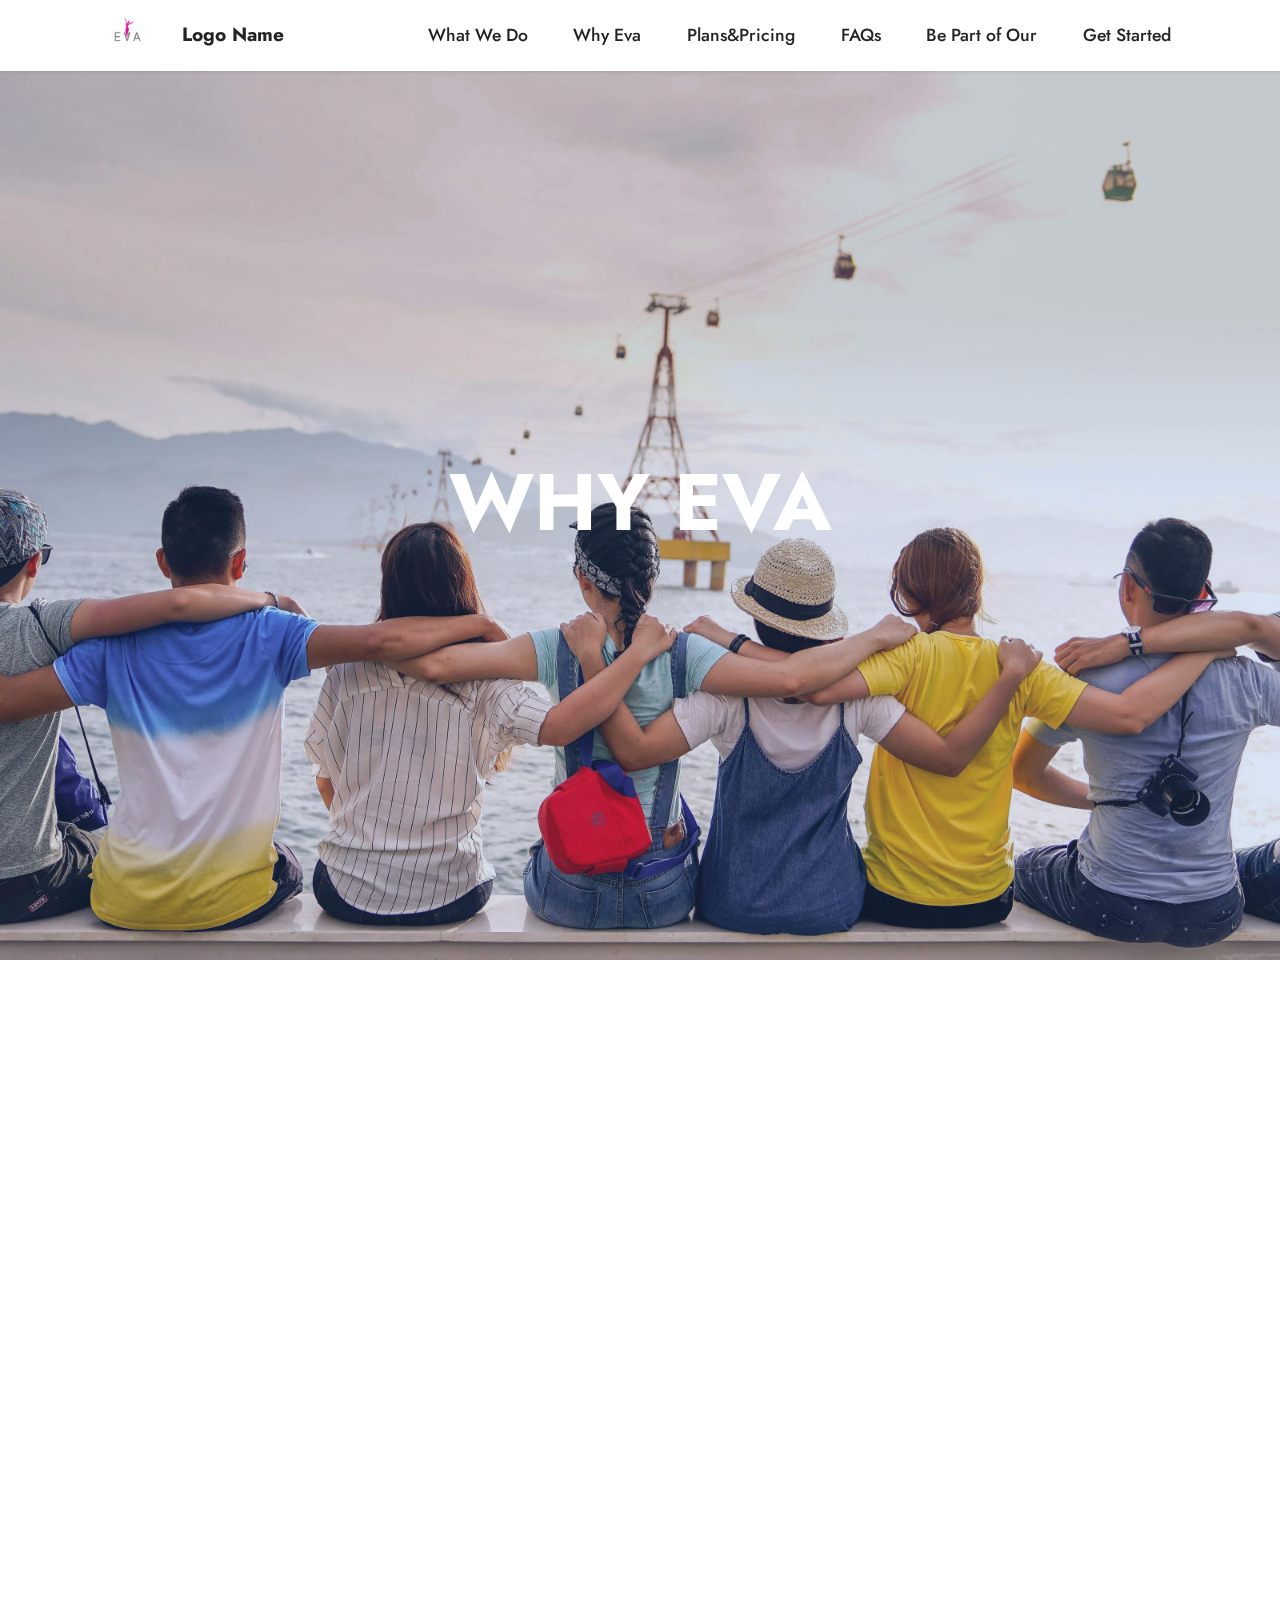
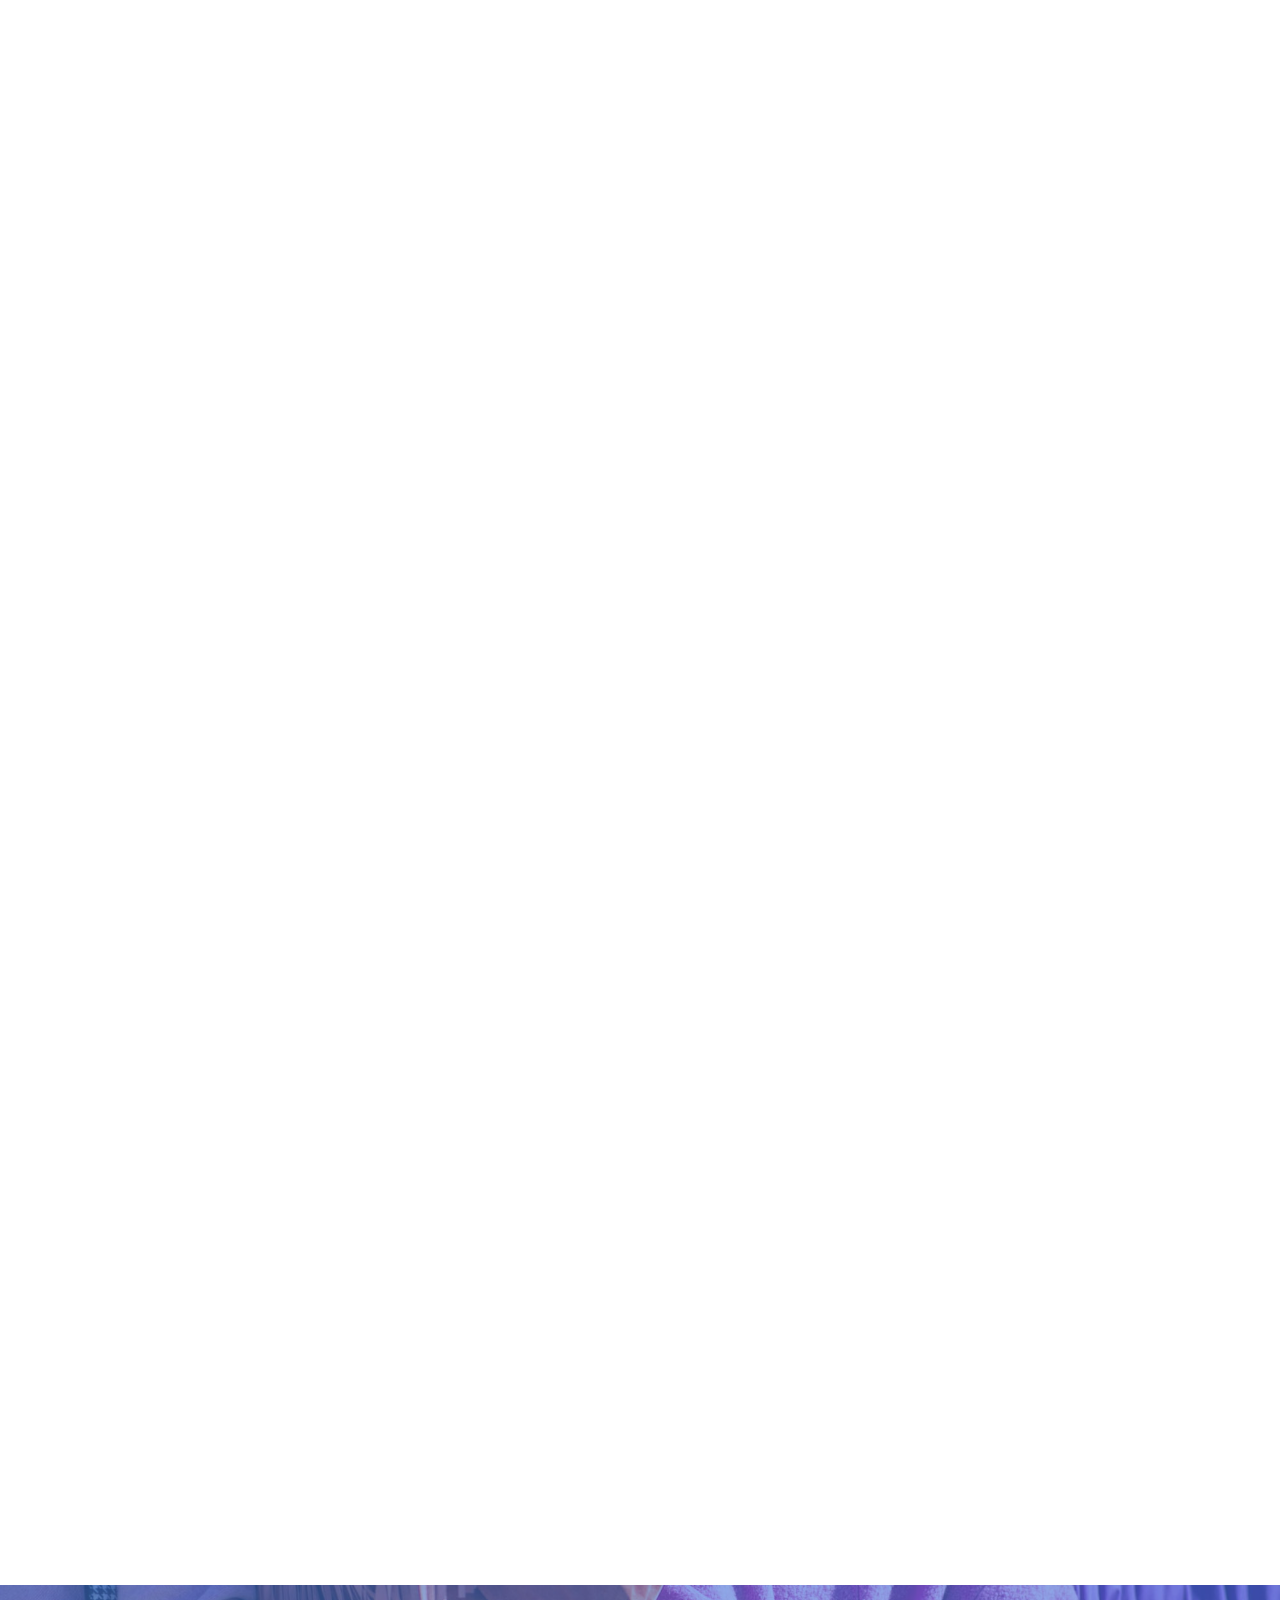
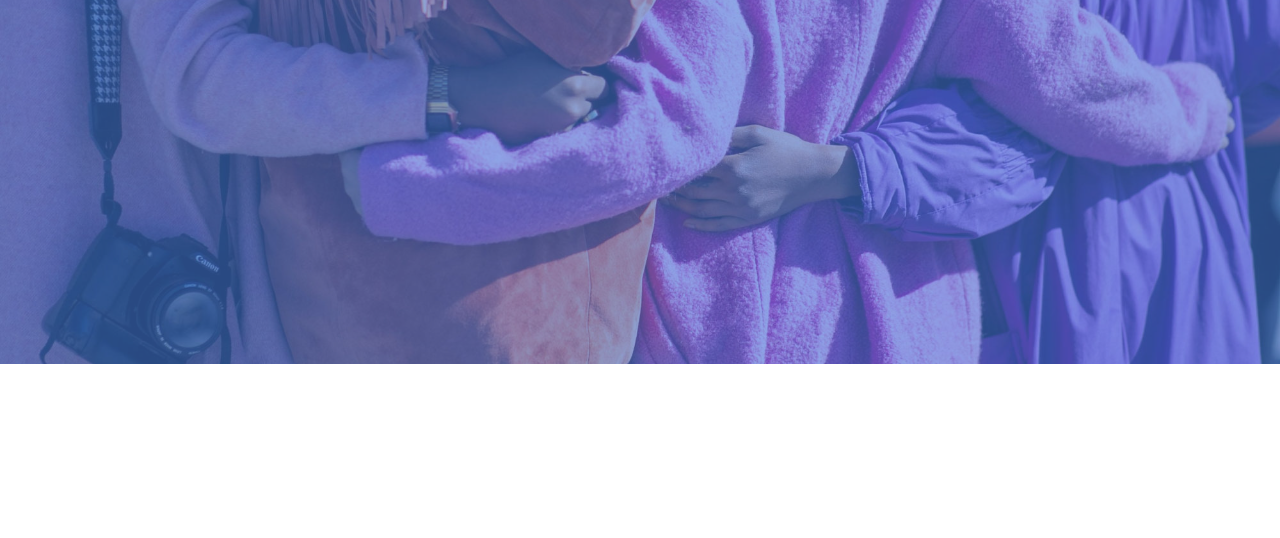
==== page1.html @ bc3f20e6 "create github pages" ====
<!DOCTYPE html>
<html  >
<head>
  <!-- Site made with Mobirise Website Builder v5.0.29, https://mobirise.com -->
  <meta charset="UTF-8">
  <meta http-equiv="X-UA-Compatible" content="IE=edge">
  <meta name="generator" content="Mobirise v5.0.29, mobirise.com">
  <meta name="viewport" content="width=device-width, initial-scale=1, minimum-scale=1">
  <link rel="shortcut icon" href="assets/images/eva-04-128x74.png" type="image/x-icon">
  <meta name="description" content="">
  
  
  <title>Why Eva</title>
  <link rel="stylesheet" href="assets/web/assets/mobirise-icons2/mobirise2.css">
  <link rel="stylesheet" href="assets/tether/tether.min.css">
  <link rel="stylesheet" href="assets/bootstrap/css/bootstrap.min.css">
  <link rel="stylesheet" href="assets/bootstrap/css/bootstrap-grid.min.css">
  <link rel="stylesheet" href="assets/bootstrap/css/bootstrap-reboot.min.css">
  <link rel="stylesheet" href="assets/dropdown/css/style.css">
  <link rel="stylesheet" href="assets/animatecss/animate.css">
  <link rel="stylesheet" href="assets/socicon/css/styles.css">
  <link rel="stylesheet" href="assets/theme/css/style.css">
  <link rel="preload" as="style" href="assets/mobirise/css/mbr-additional.css"><link rel="stylesheet" href="assets/mobirise/css/mbr-additional.css" type="text/css">
  
  
  
  
</head>
<body>
  
  <section class="menu menu2 cid-sbpPkQp2uf" once="menu" id="menu2-i">
    
    <nav class="navbar navbar-dropdown navbar-fixed-top navbar-expand-lg">
        <div class="container">
            <div class="navbar-brand">
                <span class="navbar-logo">
                    <a href="index.html#slider1-2">
                        <img src="assets/images/eva-04-1-113x65.png" alt="" style="height: 3rem;">
                    </a>
                </span>
                <span class="navbar-caption-wrap"><a class="navbar-caption text-black text-primary display-7" href="index.html#slider1-2">Logo Name&nbsp;</a></span>
            </div>
            <button class="navbar-toggler" type="button" data-toggle="collapse" data-target="#navbarSupportedContent" aria-controls="navbarNavAltMarkup" aria-expanded="false" aria-label="Toggle navigation">
                <div class="hamburger">
                    <span></span>
                    <span></span>
                    <span></span>
                    <span></span>
                </div>
            </button>
            <div class="collapse navbar-collapse" id="navbarSupportedContent">
                <ul class="navbar-nav nav-dropdown" data-app-modern-menu="true"><li class="nav-item"><a class="nav-link link text-black text-primary display-4" href="page2.html#header18-s">
                            What We Do</a></li><li class="nav-item"><a class="nav-link link text-black text-primary display-4" href="page1.html#header18-k">
                            Why Eva</a></li>
                    <li class="nav-item"><a class="nav-link link text-black text-primary display-4" href="page3.html#header18-z">
                            Plans&amp;Pricing</a></li><li class="nav-item"><a class="nav-link link text-black text-primary display-4" href="page4.html#header18-18">
                            FAQs</a></li><li class="nav-item"><a class="nav-link link text-black text-primary display-4" href="page5.html#header18-1g">
                            Be Part of Our</a></li>
                    <li class="nav-item"><a class="nav-link link text-black text-primary display-4" href="page8.html#form7-1y">Get Started</a>
                    </li></ul>
                
                
            </div>
        </div>
    </nav>
</section>

<section class="engine"><a href="https://mobirise.info/z">best free css templates</a></section><section class="header18 cid-sbtoF3PyyK mbr-fullscreen" id="header18-k">

    

    <div class="mbr-overlay" style="opacity: 0.2; background-color: rgb(68, 121, 217);"></div>

    <div class="align-center container">
        <div class="row justify-content-center">
            <div class="col-12 col-lg-10">
                <h1 class="mbr-section-title mbr-fonts-style mbr-white mb-3 display-2"><strong>WHY EVA</strong></h1>
                
                <p class="mbr-text mbr-fonts-style mbr-white display-7"></p>
                
            </div>
        </div>
    </div>
</section>

<section class="image1 cid-sbtoTVJ1Ov" id="image1-l">
    

    

    <div class="container">
        <div class="row align-items-center">
            <div class="col-12 col-lg-6">
                <div class="image-wrapper">
                    <img src="assets/images/group2-1076x717.jpg" alt="">
                    <p class="mbr-description mbr-fonts-style pt-2 align-center display-4"></p>
                </div>
            </div>
            <div class="col-12 col-lg">
                <div class="text-wrapper">
                    <h3 class="mbr-section-title mbr-fonts-style mb-3 display-5"><strong>Description</strong></h3>
                    <p class="mbr-text mbr-fonts-style display-7">
                        Put life in perspective with some short yet sage pieces of advice. These wise and beautiful words from your favorite positive thinkers will get you in the right mindset to tackle whatever obstacles lie ahead. Inspirational quotes from successful people like Oprah, Helen Keller, and Maya Angelou can help you reframe negative thoughts during</p>
                </div>
            </div>
        </div>
    </div>
</section>

<section class="image2 cid-sbtoVFqS7A" id="image2-n">
    

    

    <div class="container">
        <div class="row align-items-center">
            <div class="col-12 col-lg-6">
                <div class="image-wrapper">
                    <img src="assets/images/group3-1076x660.jpg" alt="">
                    <p class="mbr-description mbr-fonts-style mt-2 align-center display-4"></p>
                </div>
            </div>
            <div class="col-12 col-lg">
                <div class="text-wrapper">
                    <h3 class="mbr-section-title mbr-fonts-style mb-3 display-5"><strong>Description</strong></h3>
                    <p class="mbr-text mbr-fonts-style display-7">
                        Put life in perspective with some short yet sage pieces of advice. These wise and beautiful words from your favorite positive thinkers will get you in the right mindset to tackle whatever obstacles lie ahead. Inspirational quotes from successful people like Oprah, Helen Keller, and Maya Angelou can help you reframe negative thoughts during</p>
                </div>
            </div>
        </div>
    </div>
</section>

<section class="image1 cid-sbtoUjkfmP" id="image1-m">
    

    

    <div class="container">
        <div class="row align-items-center">
            <div class="col-12 col-lg-6">
                <div class="image-wrapper">
                    <img src="assets/images/group2-1076x717.jpg" alt="">
                    <p class="mbr-description mbr-fonts-style pt-2 align-center display-4"></p>
                </div>
            </div>
            <div class="col-12 col-lg">
                <div class="text-wrapper">
                    <h3 class="mbr-section-title mbr-fonts-style mb-3 display-5"><strong>Description</strong></h3>
                    <p class="mbr-text mbr-fonts-style display-7">
                        Put life in perspective with some short yet sage pieces of advice. These wise and beautiful words from your favorite positive thinkers will get you in the right mindset to tackle whatever obstacles lie ahead. Inspirational quotes from successful people like Oprah, Helen Keller, and Maya Angelou can help you reframe negative thoughts during.</p>
                </div>
            </div>
        </div>
    </div>
</section>

<section class="image2 cid-sbtoWpYccf" id="image2-o">
    

    

    <div class="container">
        <div class="row align-items-center">
            <div class="col-12 col-lg-6">
                <div class="image-wrapper">
                    <img src="assets/images/group3-1076x660.jpg" alt="">
                    <p class="mbr-description mbr-fonts-style mt-2 align-center display-4"></p>
                </div>
            </div>
            <div class="col-12 col-lg">
                <div class="text-wrapper">
                    <h3 class="mbr-section-title mbr-fonts-style mb-3 display-5"><strong>Description</strong></h3>
                    <p class="mbr-text mbr-fonts-style display-7">Put life in perspective with some short yet sage pieces of advice. These wise and beautiful words from your favorite positive thinkers will get you in the right mindset to tackle whatever obstacles lie ahead. Inspirational quotes from successful people like Oprah, Helen Keller, and Maya Angelou can help you reframe negative thoughts during.</p><p></p><p></p>
                </div>
            </div>
        </div>
    </div>
</section>

<section class="info3 cid-sbtoZ1GB9D" id="info3-p">

    

    <div class="mbr-overlay" style="opacity: 0.6; background-color: rgb(68, 121, 217);">
    </div>
    <div class="container">
        <div class="row justify-content-center">
            <div class="card col-12 col-lg-10">
                <div class="card-wrapper">
                    <div class="card-box align-center">
                        <h4 class="card-title mbr-fonts-style align-center mb-4 display-2">
                            <strong>PLANS STARTS</strong></h4>
                        
            <div class="col-md-12 col-lg-">
                <div class="mbr-section-btn align-center"><a class="btn btn-primary display-4" href="page6.html" target="_blank">GET FREE CONSULTATION</a>&nbsp; &nbsp; &nbsp; &nbsp;<a class="btn btn-primary display-4" href="page3.html#pricing2-11">VIEW OUR PLANS AND PRICING</a></div>
        </div>
                    </div>
                </div>
            </div>
        </div>
    </div></section>

<section class="footer3 cid-sbpV3NNLh1 mbr-reveal" once="footers" id="footer3-j">

    

    

    <div class="container">
        <div class="media-container-row align-center mbr-white">
            <div class="row row-links">
                <ul class="foot-menu">
                    
                    
                    
                    
                    
                <li class="foot-menu-item mbr-fonts-style display-7"><a href="page2.html#header18-s" class="text-primary">What We Do&nbsp;</a></li><li class="foot-menu-item mbr-fonts-style display-7"><a href="page1.html#header18-k" class="text-primary">Why Eva&nbsp;&nbsp;</a></li><li class="foot-menu-item mbr-fonts-style display-7"><a href="page3.html#header18-z" class="text-primary">Plans&amp;Pricing&nbsp;</a> &nbsp;</li><li class="foot-menu-item mbr-fonts-style display-7">
                        <a class="text-white text-primary" href="page4.html#header18-18" target="_blank"></a><a href="page4.html#header18-18" class="text-primary" target="_blank">FAQs</a>&nbsp; &nbsp;</li><li class="foot-menu-item mbr-fonts-style display-7"><a href="page5.html#header18-1g" class="text-primary">Be Part of Our Team&nbsp;</a></li><li class="foot-menu-item mbr-fonts-style display-7"><a href="page8.html" class="text-primary">Get Started&nbsp;</a></li></ul>
            </div>
            <div class="row social-row">
                <div class="social-list align-right pb-2">
                    
                    
                    
                    
                    
                    
                <div class="soc-item">
                        <a href="page6.html#header18-1r" target="_blank">
                            <span class="mbr-iconfont mbr-iconfont-social socicon-twitter socicon"></span>
                        </a>
                    </div><div class="soc-item">
                        <a href="page6.html#header18-1r" target="_blank">
                            <span class="mbr-iconfont mbr-iconfont-social socicon-facebook socicon"></span>
                        </a>
                    </div></div>
            </div>
            <div class="row row-copirayt">
                <p class="mbr-text mb-0 mbr-fonts-style mbr-white align-center display-7">
                    © All Rights Reserved. <a href="page9.html#header18-24" class="text-primary">Terms and Condition</a></p>
            </div>
        </div>
    </div>
</section>


  <script src="assets/web/assets/jquery/jquery.min.js"></script>
  <script src="assets/popper/popper.min.js"></script>
  <script src="assets/tether/tether.min.js"></script>
  <script src="assets/bootstrap/js/bootstrap.min.js"></script>
  <script src="assets/smoothscroll/smooth-scroll.js"></script>
  <script src="assets/dropdown/js/nav-dropdown.js"></script>
  <script src="assets/dropdown/js/navbar-dropdown.js"></script>
  <script src="assets/touchswipe/jquery.touch-swipe.min.js"></script>
  <script src="assets/viewportchecker/jquery.viewportchecker.js"></script>
  <script src="assets/theme/js/script.js"></script>
  
  
  
  <input name="animation" type="hidden">
  </body>
</html>
---- assets/web/assets/mobirise-icons2/mobirise2.css ----
@font-face {
  font-family: 'Moririse2';
  font-display: swap;
  src:  url('mobirise2.eot?f2bix4');
  src:  url('mobirise2.eot?f2bix4#iefix') format('embedded-opentype'),
    url('mobirise2.ttf?f2bix4') format('truetype'),
    url('mobirise2.woff?f2bix4') format('woff'),
    url('mobirise2.svg?f2bix4#mobirise2') format('svg');
  font-weight: normal;
  font-style: normal;
}

[class^="mobi-"], [class*=" mobi-"] {
  /* use !important to prevent issues with browser extensions that change fonts */
  font-family: 'Moririse2' !important;
  speak: none;
  font-style: normal;
  font-weight: normal;
  font-variant: normal;
  text-transform: none;
  line-height: 1;

  /* Better Font Rendering =========== */
  -webkit-font-smoothing: antialiased;
  -moz-osx-font-smoothing: grayscale;
}

.mobi-mbri-add-submenu:before {
  content: "\e900";
}
.mobi-mbri-alert:before {
  content: "\e901";
}
.mobi-mbri-align-center:before {
  content: "\e902";
}
.mobi-mbri-align-justify:before {
  content: "\e903";
}
.mobi-mbri-align-left:before {
  content: "\e904";
}
.mobi-mbri-align-right:before {
  content: "\e905";
}
.mobi-mbri-android:before {
  content: "\e906";
}
.mobi-mbri-apple:before {
  content: "\e907";
}
.mobi-mbri-arrow-down:before {
  content: "\e908";
}
.mobi-mbri-arrow-next:before {
  content: "\e909";
}
.mobi-mbri-arrow-prev:before {
  content: "\e90a";
}
.mobi-mbri-arrow-up:before {
  content: "\e90b";
}
.mobi-mbri-bold:before {
  content: "\e90c";
}
.mobi-mbri-bookmark:before {
  content: "\e90d";
}
.mobi-mbri-bootstrap:before {
  content: "\e90e";
}
.mobi-mbri-briefcase:before {
  content: "\e90f";
}
.mobi-mbri-browse:before {
  content: "\e910";
}
.mobi-mbri-bulleted-list:before {
  content: "\e911";
}
.mobi-mbri-calendar:before {
  content: "\e912";
}
.mobi-mbri-camera:before {
  content: "\e913";
}
.mobi-mbri-cart-add:before {
  content: "\e914";
}
.mobi-mbri-cart-full:before {
  content: "\e915";
}
.mobi-mbri-cash:before {
  content: "\e916";
}
.mobi-mbri-change-style:before {
  content: "\e917";
}
.mobi-mbri-chat:before {
  content: "\e918";
}
.mobi-mbri-clock:before {
  content: "\e919";
}
.mobi-mbri-close:before {
  content: "\e91a";
}
.mobi-mbri-cloud:before {
  content: "\e91b";
}
.mobi-mbri-code:before {
  content: "\e91c";
}
.mobi-mbri-contact-form:before {
  content: "\e91d";
}
.mobi-mbri-credit-card:before {
  content: "\e91e";
}
.mobi-mbri-cursor-click:before {
  content: "\e91f";
}
.mobi-mbri-cust-feedback:before {
  content: "\e920";
}
.mobi-mbri-database:before {
  content: "\e921";
}
.mobi-mbri-delivery:before {
  content: "\e922";
}
.mobi-mbri-desktop:before {
  content: "\e923";
}
.mobi-mbri-devices:before {
  content: "\e924";
}
.mobi-mbri-down:before {
  content: "\e925";
}
.mobi-mbri-download-2:before {
  content: "\e926";
}
.mobi-mbri-download:before {
  content: "\e927";
}
.mobi-mbri-drag-n-drop-2:before {
  content: "\e928";
}
.mobi-mbri-drag-n-drop:before {
  content: "\e929";
}
.mobi-mbri-edit-2:before {
  content: "\e92a";
}
.mobi-mbri-edit:before {
  content: "\e92b";
}
.mobi-mbri-error:before {
  content: "\e92c";
}
.mobi-mbri-extension:before {
  content: "\e92d";
}
.mobi-mbri-features:before {
  content: "\e92e";
}
.mobi-mbri-file:before {
  content: "\e92f";
}
.mobi-mbri-flag:before {
  content: "\e930";
}
.mobi-mbri-folder:before {
  content: "\e931";
}
.mobi-mbri-gift:before {
  content: "\e932";
}
.mobi-mbri-github:before {
  content: "\e933";
}
.mobi-mbri-globe-2:before {
  content: "\e934";
}
.mobi-mbri-globe:before {
  content: "\e935";
}
.mobi-mbri-growing-chart:before {
  content: "\e936";
}
.mobi-mbri-hearth:before {
  content: "\e937";
}
.mobi-mbri-help:before {
  content: "\e938";
}
.mobi-mbri-home:before {
  content: "\e939";
}
.mobi-mbri-hot-cup:before {
  content: "\e93a";
}
.mobi-mbri-idea:before {
  content: "\e93b";
}
.mobi-mbri-image-gallery:before {
  content: "\e93c";
}
.mobi-mbri-image-slider:before {
  content: "\e93d";
}
.mobi-mbri-info:before {
  content: "\e93e";
}
.mobi-mbri-italic:before {
  content: "\e93f";
}
.mobi-mbri-key:before {
  content: "\e940";
}
.mobi-mbri-laptop:before {
  content: "\e941";
}
.mobi-mbri-layers:before {
  content: "\e942";
}
.mobi-mbri-left-right:before {
  content: "\e943";
}
.mobi-mbri-left:before {
  content: "\e944";
}
.mobi-mbri-letter:before {
  content: "\e945";
}
.mobi-mbri-like:before {
  content: "\e946";
}
.mobi-mbri-link:before {
  content: "\e947";
}
.mobi-mbri-lock:before {
  content: "\e948";
}
.mobi-mbri-login:before {
  content: "\e949";
}
.mobi-mbri-logout:before {
  content: "\e94a";
}
.mobi-mbri-magic-stick:before {
  content: "\e94b";
}
.mobi-mbri-map-pin:before {
  content: "\e94c";
}
.mobi-mbri-menu:before {
  content: "\e94d";
}
.mobi-mbri-mobile-2:before {
  content: "\e94e";
}
.mobi-mbri-mobile-horizontal:before {
  content: "\e94f";
}
.mobi-mbri-mobile:before {
  content: "\e950";
}
.mobi-mbri-mobirise:before {
  content: "\e951";
}
.mobi-mbri-more-horizontal:before {
  content: "\e952";
}
.mobi-mbri-more-vertical:before {
  content: "\e953";
}
.mobi-mbri-music:before {
  content: "\e954";
}
.mobi-mbri-new-file:before {
  content: "\e955";
}
.mobi-mbri-numbered-list:before {
  content: "\e956";
}
.mobi-mbri-opened-folder:before {
  content: "\e957";
}
.mobi-mbri-pages:before {
  content: "\e958";
}
.mobi-mbri-paper-plane:before {
  content: "\e959";
}
.mobi-mbri-paperclip:before {
  content: "\e95a";
}
.mobi-mbri-phone:before {
  content: "\e95b";
}
.mobi-mbri-photo:before {
  content: "\e95c";
}
.mobi-mbri-photos:before {
  content: "\e95d";
}
.mobi-mbri-pin:before {
  content: "\e95e";
}
.mobi-mbri-play:before {
  content: "\e95f";
}
.mobi-mbri-plus:before {
  content: "\e960";
}
.mobi-mbri-preview:before {
  content: "\e961";
}
.mobi-mbri-print:before {
  content: "\e962";
}
.mobi-mbri-protect:before {
  content: "\e963";
}
.mobi-mbri-question:before {
  content: "\e964";
}
.mobi-mbri-quote-left:before {
  content: "\e965";
}
.mobi-mbri-quote-right:before {
  content: "\e966";
}
.mobi-mbri-redo:before {
  content: "\e967";
}
.mobi-mbri-refresh:before {
  content: "\e968";
}
.mobi-mbri-responsive-2:before {
  content: "\e969";
}
.mobi-mbri-responsive:before {
  content: "\e96a";
}
.mobi-mbri-right:before {
  content: "\e96b";
}
.mobi-mbri-rocket:before {
  content: "\e96c";
}
.mobi-mbri-sad-face:before {
  content: "\e96d";
}
.mobi-mbri-sale:before {
  content: "\e96e";
}
.mobi-mbri-save:before {
  content: "\e96f";
}
.mobi-mbri-search:before {
  content: "\e970";
}
.mobi-mbri-setting-2:before {
  content: "\e971";
}
.mobi-mbri-setting-3:before {
  content: "\e972";
}
.mobi-mbri-setting:before {
  content: "\e973";
}
.mobi-mbri-share:before {
  content: "\e974";
}
.mobi-mbri-shopping-bag:before {
  content: "\e975";
}
.mobi-mbri-shopping-basket:before {
  content: "\e976";
}
.mobi-mbri-shopping-cart:before {
  content: "\e977";
}
.mobi-mbri-sites:before {
  content: "\e978";
}
.mobi-mbri-smile-face:before {
  content: "\e979";
}
.mobi-mbri-speed:before {
  content: "\e97a";
}
.mobi-mbri-star:before {
  content: "\e97b";
}
.mobi-mbri-success:before {
  content: "\e97c";
}
.mobi-mbri-sun:before {
  content: "\e97d";
}
.mobi-mbri-sun2:before {
  content: "\e97e";
}
.mobi-mbri-tablet-vertical:before {
  content: "\e97f";
}
.mobi-mbri-tablet:before {
  content: "\e980";
}
.mobi-mbri-target:before {
  content: "\e981";
}
.mobi-mbri-timer:before {
  content: "\e982";
}
.mobi-mbri-to-ftp:before {
  content: "\e983";
}
.mobi-mbri-to-local-drive:before {
  content: "\e984";
}
.mobi-mbri-touch-swipe:before {
  content: "\e985";
}
.mobi-mbri-touch:before {
  content: "\e986";
}
.mobi-mbri-trash:before {
  content: "\e987";
}
.mobi-mbri-underline:before {
  content: "\e988";
}
.mobi-mbri-undo:before {
  content: "\e989";
}
.mobi-mbri-unlink:before {
  content: "\e98a";
}
.mobi-mbri-unlock:before {
  content: "\e98b";
}
.mobi-mbri-up-down:before {
  content: "\e98c";
}
.mobi-mbri-up:before {
  content: "\e98d";
}
.mobi-mbri-update:before {
  content: "\e98e";
}
.mobi-mbri-upload-2:before {
  content: "\e98f";
}
.mobi-mbri-upload:before {
  content: "\e990";
}
.mobi-mbri-user-2:before {
  content: "\e991";
}
.mobi-mbri-user:before {
  content: "\e992";
}
.mobi-mbri-users:before {
  content: "\e993";
}
.mobi-mbri-video-play:before {
  content: "\e994";
}
.mobi-mbri-video:before {
  content: "\e995";
}
.mobi-mbri-watch:before {
  content: "\e996";
}
.mobi-mbri-website-theme-2:before {
  content: "\e997";
}
.mobi-mbri-website-theme:before {
  content: "\e998";
}
.mobi-mbri-wifi:before {
  content: "\e999";
}
.mobi-mbri-windows:before {
  content: "\e99a";
}
.mobi-mbri-zoom-in:before {
  content: "\e99b";
}
.mobi-mbri-zoom-out:before {
  content: "\e99c";
}
---- assets/dropdown/css/style.css ----
.navbar-dropdown {
  left: 0;
  padding: 0;
  position: absolute;
  right: 0;
  top: 0;
  transition: all 0.45s ease;
  z-index: 1030;
  background: #282828; }
  .navbar-dropdown .navbar-logo {
    margin-right: 0.8rem;
    transition: margin 0.3s ease-in-out;
    vertical-align: middle; }
    .navbar-dropdown .navbar-logo img {
      height: 3.125rem;
      transition: all 0.3s ease-in-out; }
    .navbar-dropdown .navbar-logo.mbr-iconfont {
      font-size: 3.125rem;
      line-height: 3.125rem; }
  .navbar-dropdown .navbar-caption {
    font-weight: 700;
    white-space: normal;
    vertical-align: -4px;
    line-height: 3.125rem !important; }
    .navbar-dropdown .navbar-caption, .navbar-dropdown .navbar-caption:hover {
      color: inherit;
      text-decoration: none; }
  .navbar-dropdown .mbr-iconfont + .navbar-caption {
    vertical-align: -1px; }
  .navbar-dropdown.navbar-fixed-top {
    position: fixed; }
  .navbar-dropdown .navbar-brand span {
    vertical-align: -4px; }
  .navbar-dropdown.bg-color.transparent {
    background: none; }
  .navbar-dropdown.navbar-short .navbar-brand {
    padding: 0.625rem 0; }
    .navbar-dropdown.navbar-short .navbar-brand span {
      vertical-align: -1px; }
  .navbar-dropdown.navbar-short .navbar-caption {
    line-height: 2.375rem !important;
    vertical-align: -2px; }
  .navbar-dropdown.navbar-short .navbar-logo {
    margin-right: 0.5rem; }
    .navbar-dropdown.navbar-short .navbar-logo img {
      height: 2.375rem; }
    .navbar-dropdown.navbar-short .navbar-logo.mbr-iconfont {
      font-size: 2.375rem;
      line-height: 2.375rem; }
  .navbar-dropdown.navbar-short .mbr-table-cell {
    height: 3.625rem; }
  .navbar-dropdown .navbar-close {
    left: 0.6875rem;
    position: fixed;
    top: 0.75rem;
    z-index: 1000; }
  .navbar-dropdown .hamburger-icon {
    content: "";
    display: inline-block;
    vertical-align: middle;
    width: 16px;
    -webkit-box-shadow: 0 -6px 0 1px #282828,0 0 0 1px #282828,0 6px 0 1px #282828;
    -moz-box-shadow: 0 -6px 0 1px #282828,0 0 0 1px #282828,0 6px 0 1px #282828;
    box-shadow: 0 -6px 0 1px #282828,0 0 0 1px #282828,0 6px 0 1px #282828; }

.dropdown-menu .dropdown-toggle[data-toggle="dropdown-submenu"]::after {
  border-bottom: 0.35em solid transparent;
  border-left: 0.35em solid;
  border-right: 0;
  border-top: 0.35em solid transparent;
  margin-left: 0.3rem; }

.dropdown-menu .dropdown-item:focus {
  outline: 0; }

.nav-dropdown {
  font-size: 0.75rem;
  font-weight: 500;
  height: auto !important; }
  .nav-dropdown .nav-btn {
    padding-left: 1rem; }
  .nav-dropdown .link {
    margin: .667em 1.667em;
    font-weight: 500;
    padding: 0;
    transition: color .2s ease-in-out; }
    .nav-dropdown .link.dropdown-toggle {
      margin-right: 2.583em; }
      .nav-dropdown .link.dropdown-toggle::after {
        margin-left: .25rem;
        border-top: 0.35em solid;
        border-right: 0.35em solid transparent;
        border-left: 0.35em solid transparent;
        border-bottom: 0; }
      .nav-dropdown .link.dropdown-toggle[aria-expanded="true"] {
        margin: 0;
        padding: 0.667em 3.263em  0.667em 1.667em; }
  .nav-dropdown .link::after,
  .nav-dropdown .dropdown-item::after {
    color: inherit; }
  .nav-dropdown .btn {
    font-size: 0.75rem;
    font-weight: 700;
    letter-spacing: 0;
    margin-bottom: 0;
    padding-left: 1.25rem;
    padding-right: 1.25rem; }
  .nav-dropdown .dropdown-menu {
    border-radius: 0;
    border: 0;
    left: 0;
    margin: 0;
    padding-bottom: 1.25rem;
    padding-top: 1.25rem;
    position: relative; }
  .nav-dropdown .dropdown-submenu {
    margin-left: 0.125rem;
    top: 0; }
  .nav-dropdown .dropdown-item {
    font-weight: 500;
    line-height: 2;
    padding: 0.3846em 4.615em 0.3846em 1.5385em;
    position: relative;
    transition: color .2s ease-in-out, background-color .2s ease-in-out; }
    .nav-dropdown .dropdown-item::after {
      margin-top: -0.3077em;
      position: absolute;
      right: 1.1538em;
      top: 50%; }
    .nav-dropdown .dropdown-item:focus, .nav-dropdown .dropdown-item:hover {
      background: none; }

@media (max-width: 767px) {
  .nav-dropdown.navbar-toggleable-sm {
    bottom: 0;
    display: none;
    left: 0;
    overflow-x: hidden;
    position: fixed;
    top: 0;
    transform: translateX(-100%);
    -ms-transform: translateX(-100%);
    -webkit-transform: translateX(-100%);
    width: 18.75rem;
    z-index: 999; } }
.nav-dropdown.navbar-toggleable-xl {
  bottom: 0;
  display: none;
  left: 0;
  overflow-x: hidden;
  position: fixed;
  top: 0;
  transform: translateX(-100%);
  -ms-transform: translateX(-100%);
  -webkit-transform: translateX(-100%);
  width: 18.75rem;
  z-index: 999; }

.nav-dropdown-sm {
  display: block !important;
  overflow-x: hidden;
  overflow: auto;
  padding-top: 3.875rem; }
  .nav-dropdown-sm::after {
    content: "";
    display: block;
    height: 3rem;
    width: 100%; }
  .nav-dropdown-sm.collapse.in ~ .navbar-close {
    display: block !important; }
  .nav-dropdown-sm.collapsing, .nav-dropdown-sm.collapse.in {
    transform: translateX(0);
    -ms-transform: translateX(0);
    -webkit-transform: translateX(0);
    transition: all 0.25s ease-out;
    -webkit-transition: all 0.25s ease-out;
    background: #282828; }
  .nav-dropdown-sm.collapsing[aria-expanded="false"] {
    transform: translateX(-100%);
    -ms-transform: translateX(-100%);
    -webkit-transform: translateX(-100%); }
  .nav-dropdown-sm .nav-item {
    display: block;
    margin-left: 0 !important;
    padding-left: 0; }
  .nav-dropdown-sm .link,
  .nav-dropdown-sm .dropdown-item {
    border-top: 1px dotted rgba(255, 255, 255, 0.1);
    font-size: 0.8125rem;
    line-height: 1.6;
    margin: 0 !important;
    padding: 0.875rem 2.4rem 0.875rem 1.5625rem !important;
    position: relative;
    white-space: normal; }
    .nav-dropdown-sm .link:focus, .nav-dropdown-sm .link:hover,
    .nav-dropdown-sm .dropdown-item:focus,
    .nav-dropdown-sm .dropdown-item:hover {
      background: rgba(0, 0, 0, 0.2) !important;
      color: #c0a375; }
  .nav-dropdown-sm .nav-btn {
    position: relative;
    padding: 1.5625rem 1.5625rem 0 1.5625rem; }
    .nav-dropdown-sm .nav-btn::before {
      border-top: 1px dotted rgba(255, 255, 255, 0.1);
      content: "";
      left: 0;
      position: absolute;
      top: 0;
      width: 100%; }
    .nav-dropdown-sm .nav-btn + .nav-btn {
      padding-top: 0.625rem; }
      .nav-dropdown-sm .nav-btn + .nav-btn::before {
        display: none; }
  .nav-dropdown-sm .btn {
    padding: 0.625rem 0; }
  .nav-dropdown-sm .dropdown-toggle[data-toggle="dropdown-submenu"]::after {
    margin-left: .25rem;
    border-top: 0.35em solid;
    border-right: 0.35em solid transparent;
    border-left: 0.35em solid transparent;
    border-bottom: 0; }
  .nav-dropdown-sm .dropdown-toggle[data-toggle="dropdown-submenu"][aria-expanded="true"]::after {
    border-top: 0;
    border-right: 0.35em solid transparent;
    border-left: 0.35em solid transparent;
    border-bottom: 0.35em solid; }
  .nav-dropdown-sm .dropdown-menu {
    margin: 0;
    padding: 0;
    position: relative;
    top: 0;
    left: 0;
    width: 100%;
    border: 0;
    float: none;
    border-radius: 0;
    background: none; }
  .nav-dropdown-sm .dropdown-submenu {
    left: 100%;
    margin-left: 0.125rem;
    margin-top: -1.25rem;
    top: 0; }

.navbar-toggleable-sm .nav-dropdown .dropdown-menu {
  position: absolute; }

.navbar-toggleable-sm .nav-dropdown .dropdown-submenu {
  left: 100%;
  margin-left: 0.125rem;
  margin-top: -1.25rem;
  top: 0; }

.navbar-toggleable-sm.opened .nav-dropdown .dropdown-menu {
  position: relative; }

.navbar-toggleable-sm.opened .nav-dropdown .dropdown-submenu {
  left: 0;
  margin-left: 00rem;
  margin-top: 0rem;
  top: 0; }

.is-builder .nav-dropdown.collapsing {
  transition: none !important; }

/*# sourceMappingURL=style.css.map */
---- assets/socicon/css/styles.css ----
@charset "UTF-8";

@font-face {
  font-family: 'Socicon';
  src:  url('../fonts/socicon.eot');
  src:  url('../fonts/socicon.eot?#iefix') format('embedded-opentype'),
    url('../fonts/socicon.woff2') format('woff2'),
    url('../fonts/socicon.ttf') format('truetype'),
    url('../fonts/socicon.woff') format('woff'),
    url('../fonts/socicon.svg#socicon') format('svg');
  font-weight: normal;
  font-style: normal;
}

[data-icon]:before {
  font-family: "socicon" !important;
  content: attr(data-icon);
  font-style: normal !important;
  font-weight: normal !important;
  font-variant: normal !important;
  text-transform: none !important;
  speak: none;
  line-height: 1;
  -webkit-font-smoothing: antialiased;
  -moz-osx-font-smoothing: grayscale;
}

[class^="socicon-"], [class*=" socicon-"] {
  /* use !important to prevent issues with browser extensions that change fonts */
  font-family: 'Socicon' !important;
  speak: none;
  font-style: normal;
  font-weight: normal;
  font-variant: normal;
  text-transform: none;
  line-height: 1;

  /* Better Font Rendering =========== */
  -webkit-font-smoothing: antialiased;
  -moz-osx-font-smoothing: grayscale;
}

.socicon-eitaa:before {
  content: "\e97c";
}
.socicon-soroush:before {
  content: "\e97d";
}
.socicon-bale:before {
  content: "\e97e";
}
.socicon-zazzle:before {
  content: "\e97b";
}
.socicon-society6:before {
  content: "\e97a";
}
.socicon-redbubble:before {
  content: "\e979";
}
.socicon-avvo:before {
  content: "\e978";
}
.socicon-stitcher:before {
  content: "\e977";
}
.socicon-googlehangouts:before {
  content: "\e974";
}
.socicon-dlive:before {
  content: "\e975";
}
.socicon-vsco:before {
  content: "\e976";
}
.socicon-flipboard:before {
  content: "\e973";
}
.socicon-ubuntu:before {
  content: "\e958";
}
.socicon-artstation:before {
  content: "\e959";
}
.socicon-invision:before {
  content: "\e95a";
}
.socicon-torial:before {
  content: "\e95b";
}
.socicon-collectorz:before {
  content: "\e95c";
}
.socicon-seenthis:before {
  content: "\e95d";
}
.socicon-googleplaymusic:before {
  content: "\e95e";
}
.socicon-debian:before {
  content: "\e95f";
}
.socicon-filmfreeway:before {
  content: "\e960";
}
.socicon-gnome:before {
  content: "\e961";
}
.socicon-itchio:before {
  content: "\e962";
}
.socicon-jamendo:before {
  content: "\e963";
}
.socicon-mix:before {
  content: "\e964";
}
.socicon-sharepoint:before {
  content: "\e965";
}
.socicon-tinder:before {
  content: "\e966";
}
.socicon-windguru:before {
  content: "\e967";
}
.socicon-cdbaby:before {
  content: "\e968";
}
.socicon-elementaryos:before {
  content: "\e969";
}
.socicon-stage32:before {
  content: "\e96a";
}
.socicon-tiktok:before {
  content: "\e96b";
}
.socicon-gitter:before {
  content: "\e96c";
}
.socicon-letterboxd:before {
  content: "\e96d";
}
.socicon-threema:before {
  content: "\e96e";
}
.socicon-splice:before {
  content: "\e96f";
}
.socicon-metapop:before {
  content: "\e970";
}
.socicon-naver:before {
  content: "\e971";
}
.socicon-remote:before {
  content: "\e972";
}
.socicon-internet:before {
  content: "\e957";
}
.socicon-moddb:before {
  content: "\e94b";
}
.socicon-indiedb:before {
  content: "\e94c";
}
.socicon-traxsource:before {
  content: "\e94d";
}
.socicon-gamefor:before {
  content: "\e94e";
}
.socicon-pixiv:before {
  content: "\e94f";
}
.socicon-myanimelist:before {
  content: "\e950";
}
.socicon-blackberry:before {
  content: "\e951";
}
.socicon-wickr:before {
  content: "\e952";
}
.socicon-spip:before {
  content: "\e953";
}
.socicon-napster:before {
  content: "\e954";
}
.socicon-beatport:before {
  content: "\e955";
}
.socicon-hackerone:before {
  content: "\e956";
}
.socicon-hackernews:before {
  content: "\e946";
}
.socicon-smashwords:before {
  content: "\e947";
}
.socicon-kobo:before {
  content: "\e948";
}
.socicon-bookbub:before {
  content: "\e949";
}
.socicon-mailru:before {
  content: "\e94a";
}
.socicon-gitlab:before {
  content: "\e945";
}
.socicon-instructables:before {
  content: "\e944";
}
.socicon-portfolio:before {
  content: "\e943";
}
.socicon-codered:before {
  content: "\e940";
}
.socicon-origin:before {
  content: "\e941";
}
.socicon-nextdoor:before {
  content: "\e942";
}
.socicon-udemy:before {
  content: "\e93f";
}
.socicon-livemaster:before {
  content: "\e93e";
}
.socicon-crunchbase:before {
  content: "\e93b";
}
.socicon-homefy:before {
  content: "\e93c";
}
.socicon-calendly:before {
  content: "\e93d";
}
.socicon-realtor:before {
  content: "\e90f";
}
.socicon-tidal:before {
  content: "\e910";
}
.socicon-qobuz:before {
  content: "\e911";
}
.socicon-natgeo:before {
  content: "\e912";
}
.socicon-mastodon:before {
  content: "\e913";
}
.socicon-unsplash:before {
  content: "\e914";
}
.socicon-homeadvisor:before {
  content: "\e915";
}
.socicon-angieslist:before {
  content: "\e916";
}
.socicon-codepen:before {
  content: "\e917";
}
.socicon-slack:before {
  content: "\e918";
}
.socicon-openaigym:before {
  content: "\e919";
}
.socicon-logmein:before {
  content: "\e91a";
}
.socicon-fiverr:before {
  content: "\e91b";
}
.socicon-gotomeeting:before {
  content: "\e91c";
}
.socicon-aliexpress:before {
  content: "\e91d";
}
.socicon-guru:before {
  content: "\e91e";
}
.socicon-appstore:before {
  content: "\e91f";
}
.socicon-homes:before {
  content: "\e920";
}
.socicon-zoom:before {
  content: "\e921";
}
.socicon-alibaba:before {
  content: "\e922";
}
.socicon-craigslist:before {
  content: "\e923";
}
.socicon-wix:before {
  content: "\e924";
}
.socicon-redfin:before {
  content: "\e925";
}
.socicon-googlecalendar:before {
  content: "\e926";
}
.socicon-shopify:before {
  content: "\e927";
}
.socicon-freelancer:before {
  content: "\e928";
}
.socicon-seedrs:before {
  content: "\e929";
}
.socicon-bing:before {
  content: "\e92a";
}
.socicon-doodle:before {
  content: "\e92b";
}
.socicon-bonanza:before {
  content: "\e92c";
}
.socicon-squarespace:before {
  content: "\e92d";
}
.socicon-toptal:before {
  content: "\e92e";
}
.socicon-gust:before {
  content: "\e92f";
}
.socicon-ask:before {
  content: "\e930";
}
.socicon-trulia:before {
  content: "\e931";
}
.socicon-loomly:before {
  content: "\e932";
}
.socicon-ghost:before {
  content: "\e933";
}
.socicon-upwork:before {
  content: "\e934";
}
.socicon-fundable:before {
  content: "\e935";
}
.socicon-booking:before {
  content: "\e936";
}
.socicon-googlemaps:before {
  content: "\e937";
}
.socicon-zillow:before {
  content: "\e938";
}
.socicon-niconico:before {
  content: "\e939";
}
.socicon-toneden:before {
  content: "\e93a";
}
.socicon-augment:before {
  content: "\e908";
}
.socicon-bitbucket:before {
  content: "\e909";
}
.socicon-fyuse:before {
  content: "\e90a";
}
.socicon-yt-gaming:before {
  content: "\e90b";
}
.socicon-sketchfab:before {
  content: "\e90c";
}
.socicon-mobcrush:before {
  content: "\e90d";
}
.socicon-microsoft:before {
  content: "\e90e";
}
.socicon-pandora:before {
  content: "\e907";
}
.socicon-messenger:before {
  content: "\e906";
}
.socicon-gamewisp:before {
  content: "\e905";
}
.socicon-bloglovin:before {
  content: "\e904";
}
.socicon-tunein:before {
  content: "\e903";
}
.socicon-gamejolt:before {
  content: "\e901";
}
.socicon-trello:before {
  content: "\e902";
}
.socicon-spreadshirt:before {
  content: "\e900";
}
.socicon-500px:before {
  content: "\e000";
}
.socicon-8tracks:before {
  content: "\e001";
}
.socicon-airbnb:before {
  content: "\e002";
}
.socicon-alliance:before {
  content: "\e003";
}
.socicon-amazon:before {
  content: "\e004";
}
.socicon-amplement:before {
  content: "\e005";
}
.socicon-android:before {
  content: "\e006";
}
.socicon-angellist:before {
  content: "\e007";
}
.socicon-apple:before {
  content: "\e008";
}
.socicon-appnet:before {
  content: "\e009";
}
.socicon-baidu:before {
  content: "\e00a";
}
.socicon-bandcamp:before {
  content: "\e00b";
}
.socicon-battlenet:before {
  content: "\e00c";
}
.socicon-mixer:before {
  content: "\e00d";
}
.socicon-bebee:before {
  content: "\e00e";
}
.socicon-bebo:before {
  content: "\e00f";
}
.socicon-behance:before {
  content: "\e010";
}
.socicon-blizzard:before {
  content: "\e011";
}
.socicon-blogger:before {
  content: "\e012";
}
.socicon-buffer:before {
  content: "\e013";
}
.socicon-chrome:before {
  content: "\e014";
}
.socicon-coderwall:before {
  content: "\e015";
}
.socicon-curse:before {
  content: "\e016";
}
.socicon-dailymotion:before {
  content: "\e017";
}
.socicon-deezer:before {
  content: "\e018";
}
.socicon-delicious:before {
  content: "\e019";
}
.socicon-deviantart:before {
  content: "\e01a";
}
.socicon-diablo:before {
  content: "\e01b";
}
.socicon-digg:before {
  content: "\e01c";
}
.socicon-discord:before {
  content: "\e01d";
}
.socicon-disqus:before {
  content: "\e01e";
}
.socicon-douban:before {
  content: "\e01f";
}
.socicon-draugiem:before {
  content: "\e020";
}
.socicon-dribbble:before {
  content: "\e021";
}
.socicon-drupal:before {
  content: "\e022";
}
.socicon-ebay:before {
  content: "\e023";
}
.socicon-ello:before {
  content: "\e024";
}
.socicon-endomodo:before {
  content: "\e025";
}
.socicon-envato:before {
  content: "\e026";
}
.socicon-etsy:before {
  content: "\e027";
}
.socicon-facebook:before {
  content: "\e028";
}
.socicon-feedburner:before {
  content: "\e029";
}
.socicon-filmweb:before {
  content: "\e02a";
}
.socicon-firefox:before {
  content: "\e02b";
}
.socicon-flattr:before {
  content: "\e02c";
}
.socicon-flickr:before {
  content: "\e02d";
}
.socicon-formulr:before {
  content: "\e02e";
}
.socicon-forrst:before {
  content: "\e02f";
}
.socicon-foursquare:before {
  content: "\e030";
}
.socicon-friendfeed:before {
  content: "\e031";
}
.socicon-github:before {
  content: "\e032";
}
.socicon-goodreads:before {
  content: "\e033";
}
.socicon-google:before {
  content: "\e034";
}
.socicon-googlescholar:before {
  content: "\e035";
}
.socicon-googlegroups:before {
  content: "\e036";
}
.socicon-googlephotos:before {
  content: "\e037";
}
.socicon-googleplus:before {
  content: "\e038";
}
.socicon-grooveshark:before {
  content: "\e039";
}
.socicon-hackerrank:before {
  content: "\e03a";
}
.socicon-hearthstone:before {
  content: "\e03b";
}
.socicon-hellocoton:before {
  content: "\e03c";
}
.socicon-heroes:before {
  content: "\e03d";
}
.socicon-smashcast:before {
  content: "\e03e";
}
.socicon-horde:before {
  content: "\e03f";
}
.socicon-houzz:before {
  content: "\e040";
}
.socicon-icq:before {
  content: "\e041";
}
.socicon-identica:before {
  content: "\e042";
}
.socicon-imdb:before {
  content: "\e043";
}
.socicon-instagram:before {
  content: "\e044";
}
.socicon-issuu:before {
  content: "\e045";
}
.socicon-istock:before {
  content: "\e046";
}
.socicon-itunes:before {
  content: "\e047";
}
.socicon-keybase:before {
  content: "\e048";
}
.socicon-lanyrd:before {
  content: "\e049";
}
.socicon-lastfm:before {
  content: "\e04a";
}
.socicon-line:before {
  content: "\e04b";
}
.socicon-linkedin:before {
  content: "\e04c";
}
.socicon-livejournal:before {
  content: "\e04d";
}
.socicon-lyft:before {
  content: "\e04e";
}
.socicon-macos:before {
  content: "\e04f";
}
.socicon-mail:before {
  content: "\e050";
}
.socicon-medium:before {
  content: "\e051";
}
.socicon-meetup:before {
  content: "\e052";
}
.socicon-mixcloud:before {
  content: "\e053";
}
.socicon-modelmayhem:before {
  content: "\e054";
}
.socicon-mumble:before {
  content: "\e055";
}
.socicon-myspace:before {
  content: "\e056";
}
.socicon-newsvine:before {
  content: "\e057";
}
.socicon-nintendo:before {
  content: "\e058";
}
.socicon-npm:before {
  content: "\e059";
}
.socicon-odnoklassniki:before {
  content: "\e05a";
}
.socicon-openid:before {
  content: "\e05b";
}
.socicon-opera:before {
  content: "\e05c";
}
.socicon-outlook:before {
  content: "\e05d";
}
.socicon-overwatch:before {
  content: "\e05e";
}
.socicon-patreon:before {
  content: "\e05f";
}
.socicon-paypal:before {
  content: "\e060";
}
.socicon-periscope:before {
  content: "\e061";
}
.socicon-persona:before {
  content: "\e062";
}
.socicon-pinterest:before {
  content: "\e063";
}
.socicon-play:before {
  content: "\e064";
}
.socicon-player:before {
  content: "\e065";
}
.socicon-playstation:before {
  content: "\e066";
}
.socicon-pocket:before {
  content: "\e067";
}
.socicon-qq:before {
  content: "\e068";
}
.socicon-quora:before {
  content: "\e069";
}
.socicon-raidcall:before {
  content: "\e06a";
}
.socicon-ravelry:before {
  content: "\e06b";
}
.socicon-reddit:before {
  content: "\e06c";
}
.socicon-renren:before {
  content: "\e06d";
}
.socicon-researchgate:before {
  content: "\e06e";
}
.socicon-residentadvisor:before {
  content: "\e06f";
}
.socicon-reverbnation:before {
  content: "\e070";
}
.socicon-rss:before {
  content: "\e071";
}
.socicon-sharethis:before {
  content: "\e072";
}
.socicon-skype:before {
  content: "\e073";
}
.socicon-slideshare:before {
  content: "\e074";
}
.socicon-smugmug:before {
  content: "\e075";
}
.socicon-snapchat:before {
  content: "\e076";
}
.socicon-songkick:before {
  content: "\e077";
}
.socicon-soundcloud:before {
  content: "\e078";
}
.socicon-spotify:before {
  content: "\e079";
}
.socicon-stackexchange:before {
  content: "\e07a";
}
.socicon-stackoverflow:before {
  content: "\e07b";
}
.socicon-starcraft:before {
  content: "\e07c";
}
.socicon-stayfriends:before {
  content: "\e07d";
}
.socicon-steam:before {
  content: "\e07e";
}
.socicon-storehouse:before {
  content: "\e07f";
}
.socicon-strava:before {
  content: "\e080";
}
.socicon-streamjar:before {
  content: "\e081";
}
.socicon-stumbleupon:before {
  content: "\e082";
}
.socicon-swarm:before {
  content: "\e083";
}
.socicon-teamspeak:before {
  content: "\e084";
}
.socicon-teamviewer:before {
  content: "\e085";
}
.socicon-technorati:before {
  content: "\e086";
}
.socicon-telegram:before {
  content: "\e087";
}
.socicon-tripadvisor:before {
  content: "\e088";
}
.socicon-tripit:before {
  content: "\e089";
}
.socicon-triplej:before {
  content: "\e08a";
}
.socicon-tumblr:before {
  content: "\e08b";
}
.socicon-twitch:before {
  content: "\e08c";
}
.socicon-twitter:before {
  content: "\e08d";
}
.socicon-uber:before {
  content: "\e08e";
}
.socicon-ventrilo:before {
  content: "\e08f";
}
.socicon-viadeo:before {
  content: "\e090";
}
.socicon-viber:before {
  content: "\e091";
}
.socicon-viewbug:before {
  content: "\e092";
}
.socicon-vimeo:before {
  content: "\e093";
}
.socicon-vine:before {
  content: "\e094";
}
.socicon-vkontakte:before {
  content: "\e095";
}
.socicon-warcraft:before {
  content: "\e096";
}
.socicon-wechat:before {
  content: "\e097";
}
.socicon-weibo:before {
  content: "\e098";
}
.socicon-whatsapp:before {
  content: "\e099";
}
.socicon-wikipedia:before {
  content: "\e09a";
}
.socicon-windows:before {
  content: "\e09b";
}
.socicon-wordpress:before {
  content: "\e09c";
}
.socicon-wykop:before {
  content: "\e09d";
}
.socicon-xbox:before {
  content: "\e09e";
}
.socicon-xing:before {
  content: "\e09f";
}
.socicon-yahoo:before {
  content: "\e0a0";
}
.socicon-yammer:before {
  content: "\e0a1";
}
.socicon-yandex:before {
  content: "\e0a2";
}
.socicon-yelp:before {
  content: "\e0a3";
}
.socicon-younow:before {
  content: "\e0a4";
}
.socicon-youtube:before {
  content: "\e0a5";
}
.socicon-zapier:before {
  content: "\e0a6";
}
.socicon-zerply:before {
  content: "\e0a7";
}
.socicon-zomato:before {
  content: "\e0a8";
}
.socicon-zynga:before {
  content: "\e0a9";
}
---- assets/theme/css/style.css ----
section {
  background-color: #ffffff; }

.form-control:focus {
  box-shadow: none; }

:focus {
  outline: none; }

section,
.container,
.container-fluid {
  position: relative;
  word-wrap: break-word; }

a.mbr-iconfont:hover {
  text-decoration: none; }

.article .lead p,
.article .lead ul,
.article .lead ol,
.article .lead pre,
.article .lead blockquote {
  margin-bottom: 0; }

a {
  font-style: normal;
  font-weight: 400;
  cursor: pointer; }
  a, a:hover {
    text-decoration: none; }

figure {
  margin-bottom: 0; }

body {
  color: #232323; }

h1,
h2,
h3,
h4,
h5,
h6,
.display-1,
.display-2,
.display-4,
.display-5,
.display-7,
span,
p,
a {
  line-height: 1;
  word-break: break-word;
  word-wrap: break-word;
  font-weight: 400; }

b,
strong {
  font-weight: bold; }

input:-webkit-autofill, input:-webkit-autofill:hover, input:-webkit-autofill:focus, input:-webkit-autofill:active {
  transition-delay: 9999s;
  transition-property: background-color, color; }

textarea[type="hidden"] {
  display: none; }

body {
  position: relative; }

section {
  background-position: 50% 50%;
  background-repeat: no-repeat;
  background-size: cover; }
  section .mbr-background-video,
  section .mbr-background-video-preview {
    position: absolute;
    bottom: 0;
    left: 0;
    right: 0;
    top: 0; }

.hidden {
  visibility: hidden; }

.mbr-z-index20 {
  z-index: 20; }

/*! Base colors */
.mbr-white {
  color: #ffffff; }

.mbr-black {
  color: #111111; }

.mbr-bg-white {
  background-color: #ffffff; }

.mbr-bg-black {
  background-color: #000000; }

/*! Text-aligns */
.align-left {
  text-align: left; }

.align-center {
  text-align: center; }

.align-right {
  text-align: right; }

/*! Font-weight  */
.mbr-light {
  font-weight: 300; }

.mbr-regular {
  font-weight: 400; }

.mbr-semibold {
  font-weight: 500; }

.mbr-bold {
  font-weight: 700; }

/*! Media  */
.media-size-item {
  flex: 1 1 auto; }

.media-content {
  flex-basis: 100%; }

.media-container-row {
  display: flex;
  flex-direction: row;
  flex-wrap: wrap;
  justify-content: center;
  align-content: center;
  align-items: start; }
  .media-container-row .media-size-item {
    width: 400px; }

.media-container-column {
  display: flex;
  flex-direction: column;
  flex-wrap: wrap;
  justify-content: center;
  align-content: center;
  align-items: stretch; }
  .media-container-column > * {
    width: 100%; }

@media (min-width: 992px) {
  .media-container-row {
    flex-wrap: nowrap; } }
figure {
  overflow: hidden; }

figure[mbr-media-size] {
  transition: width 0.1s; }

img,
iframe {
  display: block;
  width: 100%; }

.card {
  background-color: transparent;
  border: none; }

.card-box {
  width: 100%; }

.card-img {
  text-align: center;
  flex-shrink: 0;
  -webkit-flex-shrink: 0; }

.media {
  max-width: 100%;
  margin: 0 auto; }

.mbr-figure {
  align-self: center; }

.media-container > div {
  max-width: 100%; }

.mbr-figure img,
.card-img img {
  width: 100%; }

@media (max-width: 991px) {
  .media-size-item {
    width: auto !important; }

  .media {
    width: auto; }

  .mbr-figure {
    width: 100% !important; } }
/*! Buttons */
.mbr-section-btn {
  margin-left: -0.6rem;
  margin-right: -0.6rem;
  font-size: 0; }

.btn {
  font-weight: 600;
  border-width: 1px;
  font-style: normal;
  margin: 0.6rem 0.6rem;
  white-space: normal;
  transition: all 0.2s ease-in-out;
  display: inline-flex;
  align-items: center;
  justify-content: center;
  word-break: break-word; }

.btn-sm {
  font-weight: 600;
  letter-spacing: 0px;
  transition: all 0.3s ease-in-out; }

.btn-md {
  font-weight: 600;
  letter-spacing: 0px;
  transition: all 0.3s ease-in-out; }

.btn-lg {
  font-weight: 600;
  letter-spacing: 0px;
  transition: all 0.3s ease-in-out; }

.btn-form {
  margin: 0; }
  .btn-form:hover {
    cursor: pointer; }

nav .mbr-section-btn {
  margin-left: 0rem;
  margin-right: 0rem; }

/*! Btn icon margin */
.btn .mbr-iconfont,
.btn.btn-sm .mbr-iconfont {
  order: 1;
  cursor: pointer;
  margin-left: 0.5rem;
  vertical-align: sub; }

.btn.btn-md .mbr-iconfont,
.btn.btn-md .mbr-iconfont {
  margin-left: 0.8rem; }

.mbr-regular {
  font-weight: 400; }

.mbr-semibold {
  font-weight: 500; }

.mbr-bold {
  font-weight: 700; }

[type="submit"] {
  -webkit-appearance: none; }

/*! Full-screen */
.mbr-fullscreen .mbr-overlay {
  min-height: 100vh; }

.mbr-fullscreen {
  display: flex;
  display: -webkit-flex;
  display: -moz-flex;
  display: -ms-flex;
  display: -o-flex;
  align-items: center;
  min-height: 100vh;
  padding-top: 3rem;
  padding-bottom: 3rem; }

/*! Map */
.map {
  height: 25rem;
  position: relative; }
  .map iframe {
    width: 100%;
    height: 100%; }

/* Form */
.form-asterisk {
  font-family: initial;
  position: absolute;
  top: -2px;
  font-weight: normal; }

/*! Scroll to top arrow */
.mbr-arrow-up {
  bottom: 25px;
  right: 90px;
  position: fixed;
  text-align: right;
  z-index: 5000;
  color: #ffffff;
  font-size: 32px; }

.mbr-arrow-up a {
  background: rgba(0, 0, 0, 0.2);
  border-radius: 50%;
  color: #fff;
  display: inline-block;
  height: 60px;
  width: 60px;
  outline-style: none !important;
  position: relative;
  text-decoration: none;
  transition: all 0.3s ease-in-out;
  cursor: pointer;
  text-align: center; }
  .mbr-arrow-up a:hover {
    background-color: rgba(0, 0, 0, 0.4); }
  .mbr-arrow-up a i {
    line-height: 60px; }

.mbr-arrow-up-icon {
  display: block;
  color: #fff; }

.mbr-arrow-up-icon::before {
  content: "\203a";
  display: inline-block;
  font-family: serif;
  font-size: 32px;
  line-height: 1;
  font-style: normal;
  position: relative;
  top: 6px;
  left: -4px;
  transform: rotate(-90deg); }

/*! Arrow Down */
.mbr-arrow {
  position: absolute;
  bottom: 45px;
  left: 50%;
  width: 60px;
  height: 60px;
  cursor: pointer;
  background-color: rgba(80, 80, 80, 0.5);
  border-radius: 50%;
  transform: translateX(-50%); }
  .mbr-arrow > a {
    display: inline-block;
    text-decoration: none;
    outline-style: none;
    animation: arrowdown 1.7s ease-in-out infinite; }
    .mbr-arrow > a > i {
      position: absolute;
      top: -2px;
      left: 15px;
      font-size: 2rem; }

@keyframes arrowdown {
  0% {
    transform: translateY(0px); }
  50% {
    transform: translateY(-5px); }
  100% {
    transform: translateY(0px); } }
@-webkit-keyframes arrowdown {
  0% {
    transform: translateY(0px); }
  50% {
    transform: translateY(-5px); }
  100% {
    transform: translateY(0px); } }
@media (max-width: 500px) {
  .mbr-arrow-up {
    left: 50%;
    right: auto; } }
/*Gradients animation*/
@keyframes gradient-animation {
  from {
    background-position: 0% 100%;
    animation-timing-function: ease-in-out; }
  to {
    background-position: 100% 0%;
    animation-timing-function: ease-in-out; } }
@-webkit-keyframes gradient-animation {
  from {
    background-position: 0% 100%;
    animation-timing-function: ease-in-out; }
  to {
    background-position: 100% 0%;
    animation-timing-function: ease-in-out; } }
.bg-gradient {
  background-size: 200% 200%;
  animation: gradient-animation 5s infinite alternate;
  -webkit-animation: gradient-animation 5s infinite alternate; }

.menu .navbar-brand {
  display: -webkit-flex; }
  .menu .navbar-brand span {
    display: flex;
    display: -webkit-flex; }
  .menu .navbar-brand .navbar-caption-wrap {
    display: -webkit-flex; }
  .menu .navbar-brand .navbar-logo img {
    display: -webkit-flex; }
@media (min-width: 768px) and (max-width: 991px) {
  .menu .navbar-toggleable-sm .navbar-nav {
    display: -webkit-box;
    display: -webkit-flex;
    display: -ms-flexbox; } }
@media (max-width: 991px) {
  .menu .navbar-collapse {
    max-height: 93.5vh; }
    .menu .navbar-collapse.show {
      overflow: auto; } }
@media (min-width: 992px) {
  .menu .navbar-nav.nav-dropdown {
    display: -webkit-flex; }
  .menu .navbar-toggleable-sm .navbar-collapse {
    display: -webkit-flex !important; }
  .menu .collapsed .navbar-collapse {
    max-height: 93.5vh; }
    .menu .collapsed .navbar-collapse.show {
      overflow: auto; } }
@media (max-width: 767px) {
  .menu .navbar-collapse {
    max-height: 80vh; } }

.nav-link .mbr-iconfont {
  margin-right: .5rem; }

.navbar {
  display: -webkit-flex;
  -webkit-flex-wrap: wrap;
  -webkit-align-items: center;
  -webkit-justify-content: space-between; }

.navbar-collapse {
  -webkit-flex-basis: 100%;
  -webkit-flex-grow: 1;
  -webkit-align-items: center; }

.nav-dropdown .link {
  padding: 0.667em 1.667em !important;
  margin: 0 !important; }

.nav {
  display: -webkit-flex;
  -webkit-flex-wrap: wrap; }

.row {
  display: -webkit-flex;
  -webkit-flex-wrap: wrap; }

.justify-content-center {
  -webkit-justify-content: center; }

.form-inline {
  display: -webkit-flex; }

.card-wrapper {
  -webkit-flex: 1; }

.carousel-control {
  z-index: 10;
  display: -webkit-flex; }

.carousel-controls {
  display: -webkit-flex; }

.media {
  display: -webkit-flex; }

.form-group:focus {
  outline: none; }

.jq-selectbox__select {
  padding: 7px 0;
  position: relative; }

.jq-selectbox__dropdown {
  overflow: hidden;
  border-radius: 10px;
  position: absolute;
  top: 100%;
  left: 0 !important;
  width: 100% !important; }

.jq-selectbox__trigger-arrow {
  right: 0;
  transform: translateY(-50%); }

.jq-selectbox li {
  padding: 1.07em 0.5em; }

input[type="range"] {
  padding-left: 0 !important;
  padding-right: 0 !important; }

.modal-dialog,
.modal-content {
  height: 100%; }

.modal-dialog .carousel-inner {
  height: calc(100vh - 1.75rem); }
  @media (max-width: 575px) {
    .modal-dialog .carousel-inner {
      height: calc(100vh - 1rem); } }

.carousel-item {
  text-align: center; }

.carousel-item img {
  margin: auto; }

.navbar-toggler {
  -webkit-align-self: flex-start;
  -ms-flex-item-align: start;
  align-self: flex-start;
  padding: 0.25rem 0.75rem;
  font-size: 1.25rem;
  line-height: 1;
  background: transparent;
  border: 1px solid transparent;
  border-radius: 0.25rem; }

.navbar-toggler:focus,
.navbar-toggler:hover {
  text-decoration: none; }

.navbar-toggler-icon {
  display: inline-block;
  width: 1.5em;
  height: 1.5em;
  vertical-align: middle;
  content: "";
  background: no-repeat center center;
  background-size: 100% 100%; }

.navbar-toggler-left {
  position: absolute;
  left: 1rem; }

.navbar-toggler-right {
  position: absolute;
  right: 1rem; }

@media (max-width: 575px) {
  .navbar-toggleable .navbar-nav .dropdown-menu {
    position: static;
    float: none; }

  .navbar-toggleable > .container {
    padding-right: 0;
    padding-left: 0; } }
@media (min-width: 576px) {
  .navbar-toggleable {
    flex-direction: row;
    flex-wrap: nowrap;
    align-items: center; }

  .navbar-toggleable .navbar-nav {
    flex-direction: row; }

  .navbar-toggleable .navbar-nav .nav-link {
    padding-right: 0.5rem;
    padding-left: 0.5rem; }

  .navbar-toggleable > .container {
    display: flex;
    flex-wrap: nowrap;
    align-items: center; }

  .navbar-toggleable .navbar-collapse {
    display: flex !important;
    width: 100%; }

  .navbar-toggleable .navbar-toggler {
    display: none; } }
@media (max-width: 767px) {
  .navbar-toggleable-sm .navbar-nav .dropdown-menu {
    position: static;
    float: none; }

  .navbar-toggleable-sm > .container {
    padding-right: 0;
    padding-left: 0; } }
@media (min-width: 768px) {
  .navbar-toggleable-sm {
    flex-direction: row;
    flex-wrap: nowrap;
    align-items: center; }

  .navbar-toggleable-sm .navbar-nav {
    flex-direction: row; }

  .navbar-toggleable-sm .navbar-nav .nav-link {
    padding-right: 0.5rem;
    padding-left: 0.5rem; }

  .navbar-toggleable-sm > .container {
    display: flex;
    flex-wrap: nowrap;
    align-items: center; }

  .navbar-toggleable-sm .navbar-collapse {
    display: none;
    width: 100%; }

  .navbar-toggleable-sm .navbar-toggler {
    display: none; } }
@media (max-width: 991px) {
  .navbar-toggleable-md .navbar-nav .dropdown-menu {
    position: static;
    float: none; }

  .navbar-toggleable-md > .container {
    padding-right: 0;
    padding-left: 0; } }
@media (min-width: 992px) {
  .navbar-toggleable-md {
    flex-direction: row;
    flex-wrap: nowrap;
    align-items: center; }

  .navbar-toggleable-md .navbar-nav {
    flex-direction: row; }

  .navbar-toggleable-md .navbar-nav .nav-link {
    padding-right: 0.5rem;
    padding-left: 0.5rem; }

  .navbar-toggleable-md > .container {
    display: flex;
    flex-wrap: nowrap;
    align-items: center; }

  .navbar-toggleable-md .navbar-collapse {
    display: flex !important;
    width: 100%; }

  .navbar-toggleable-md .navbar-toggler {
    display: none; } }
@media (max-width: 1199px) {
  .navbar-toggleable-lg .navbar-nav .dropdown-menu {
    position: static;
    float: none; }

  .navbar-toggleable-lg > .container {
    padding-right: 0;
    padding-left: 0; } }
@media (min-width: 1200px) {
  .navbar-toggleable-lg {
    flex-direction: row;
    flex-wrap: nowrap;
    align-items: center; }

  .navbar-toggleable-lg .navbar-nav {
    flex-direction: row; }

  .navbar-toggleable-lg .navbar-nav .nav-link {
    padding-right: 0.5rem;
    padding-left: 0.5rem; }

  .navbar-toggleable-lg > .container {
    display: flex;
    flex-wrap: nowrap;
    align-items: center; }

  .navbar-toggleable-lg .navbar-collapse {
    display: flex !important;
    width: 100%; }

  .navbar-toggleable-lg .navbar-toggler {
    display: none; } }
.navbar-toggleable-xl {
  flex-direction: row;
  flex-wrap: nowrap;
  align-items: center; }

.navbar-toggleable-xl .navbar-nav .dropdown-menu {
  position: static;
  float: none; }

.navbar-toggleable-xl > .container {
  padding-right: 0;
  padding-left: 0; }

.navbar-toggleable-xl .navbar-nav {
  flex-direction: row; }

.navbar-toggleable-xl .navbar-nav .nav-link {
  padding-right: 0.5rem;
  padding-left: 0.5rem; }

.navbar-toggleable-xl > .container {
  display: flex;
  flex-wrap: nowrap;
  align-items: center; }

.navbar-toggleable-xl .navbar-collapse {
  display: flex !important;
  width: 100%; }

.navbar-toggleable-xl .navbar-toggler {
  display: none; }

.card-img {
  width: auto; }

.menu .navbar.collapsed:not(.beta-menu) {
  flex-direction: column; }

.carousel-item.active,
.carousel-item-next,
.carousel-item-prev {
  display: -webkit-box;
  display: -webkit-flex;
  display: -ms-flexbox;
  display: flex; }

.note-air-layout .dropup .dropdown-menu,
.note-air-layout .navbar-fixed-bottom .dropdown .dropdown-menu {
  bottom: initial !important; }

html,
body {
  height: auto;
  min-height: 100vh; }

.dropup .dropdown-toggle::after {
  display: none; }

.mbr-section-title {
  font-style: normal;
  line-height: 1.3; }

.mbr-section-subtitle {
  line-height: 1.3; }

.mbr-text {
  font-style: normal;
  line-height: 1.7; }

body {
  font-style: normal;
  line-height: 1.5;
  font-weight: 400; }

#scrollToTop a i::before {
  content: "";
  position: absolute;
  display: block;
  border-bottom: 3px solid #fff;
  border-left: 3px solid #fff;
  width: 40%;
  height: 40%;
  left: 50%;
  top: 50%;
  -webkit-transform: rotate(135deg);
  transform: translateY(-30%) translateX(-50%) rotate(135deg); }

/* Others*/
.note-check a[data-value="Rubik"] {
  font-style: normal; }

.mbr-arrow a {
  color: #ffffff; }

@media (max-width: 767px) {
  .mbr-arrow {
    display: none; } }
.form-control-label {
  position: relative;
  cursor: pointer;
  margin-bottom: 0.357em;
  padding: 0; }

.alert {
  color: #ffffff;
  border-radius: 0;
  border: 0;
  font-size: 1.1rem;
  line-height: 1.5;
  margin-bottom: 1.875rem;
  padding: 1.25rem;
  position: relative;
  text-align: center; }
  .alert.alert-form::after {
    background-color: inherit;
    bottom: -7px;
    content: "";
    display: block;
    height: 14px;
    left: 50%;
    margin-left: -7px;
    position: absolute;
    transform: rotate(45deg);
    width: 14px; }

.form-control {
  background-color: #ffffff;
  background-clip: border-box;
  color: #232323;
  line-height: 1rem !important;
  height: auto;
  padding: 0.6rem 1.2rem;
  transition: border-color 0.25s ease 0s;
  border: 1px solid transparent !important;
  border-radius: 4px;
  box-shadow: rgba(0, 0, 0, 0.07) 0px 1px 1px 0px, rgba(0, 0, 0, 0.07) 0px 1px 3px 0px, rgba(0, 0, 0, 0.03) 0px 0px 0px 1px; }
  .form-active .form-control:invalid {
    border-color: red; }

form .row {
  margin-left: -0.6rem;
  margin-right: -0.6rem; }
  form .row [class*="col"] {
    padding-left: 0.6rem;
    padding-right: 0.6rem; }

form .mbr-section-btn {
  margin: 0;
  padding-left: 0.6rem;
  padding-right: 0.6rem; }

form .btn {
  display: flex;
  padding: 0.6rem 1.2rem;
  margin: 0; }

form .form-check-input {
  margin-top: .5; }

textarea.form-control {
  line-height: 1.5rem !important; }

.form-group {
  margin-bottom: 1.2rem; }

.form-control,
form .btn {
  min-height: 48px; }

.mbr-overlay {
  background-color: #000;
  bottom: 0;
  left: 0;
  opacity: 0.5;
  position: absolute;
  right: 0;
  top: 0;
  z-index: 0;
  pointer-events: none; }

blockquote {
  font-style: italic;
  padding: 3rem;
  font-size: 1.09rem;
  position: relative;
  border-left: 3px solid; }

ul,
ol,
pre,
blockquote {
  margin-bottom: 2.3125rem; }

pre {
  background: #f4f4f4;
  padding: 10px 24px;
  white-space: pre-wrap; }

.inactive {
  user-select: none;
  pointer-events: none;
  user-drag: none; }

.mbr-section__comments .row {
  justify-content: center; }

.mt-4 {
  margin-top: 2rem !important; }

.mb-4 {
  margin-bottom: 2rem !important; }

@media (min-width: 992px) {
  .container {
    padding-left: 16px;
    padding-right: 16px; }

  .row {
    margin-left: -16px;
    margin-right: -16px; }
    .row > [class*="col"] {
      padding-left: 16px;
      padding-right: 16px; } }
@media (min-width: 768px) {
  .container-fluid {
    padding-left: 32px;
    padding-right: 32px; } }
@media (min-width: 768px) and (max-width: 991px) {
  .mbr-container {
    padding-left: 32px;
    padding-right: 32px; } }
@media (max-width: 767px) {
  .mbr-container {
    padding-left: 16px;
    padding-right: 16px; } }
.card-wrapper,
.item-wrapper {
  overflow: hidden; }

.app-video-wrapper > img {
  opacity: 1; }

/*# sourceMappingURL=style.css.map */
.engine {
	position: absolute;
	text-indent: -2400px;
	text-align: center;
	padding: 0;
	top: 0;
	left: -2400px;
}
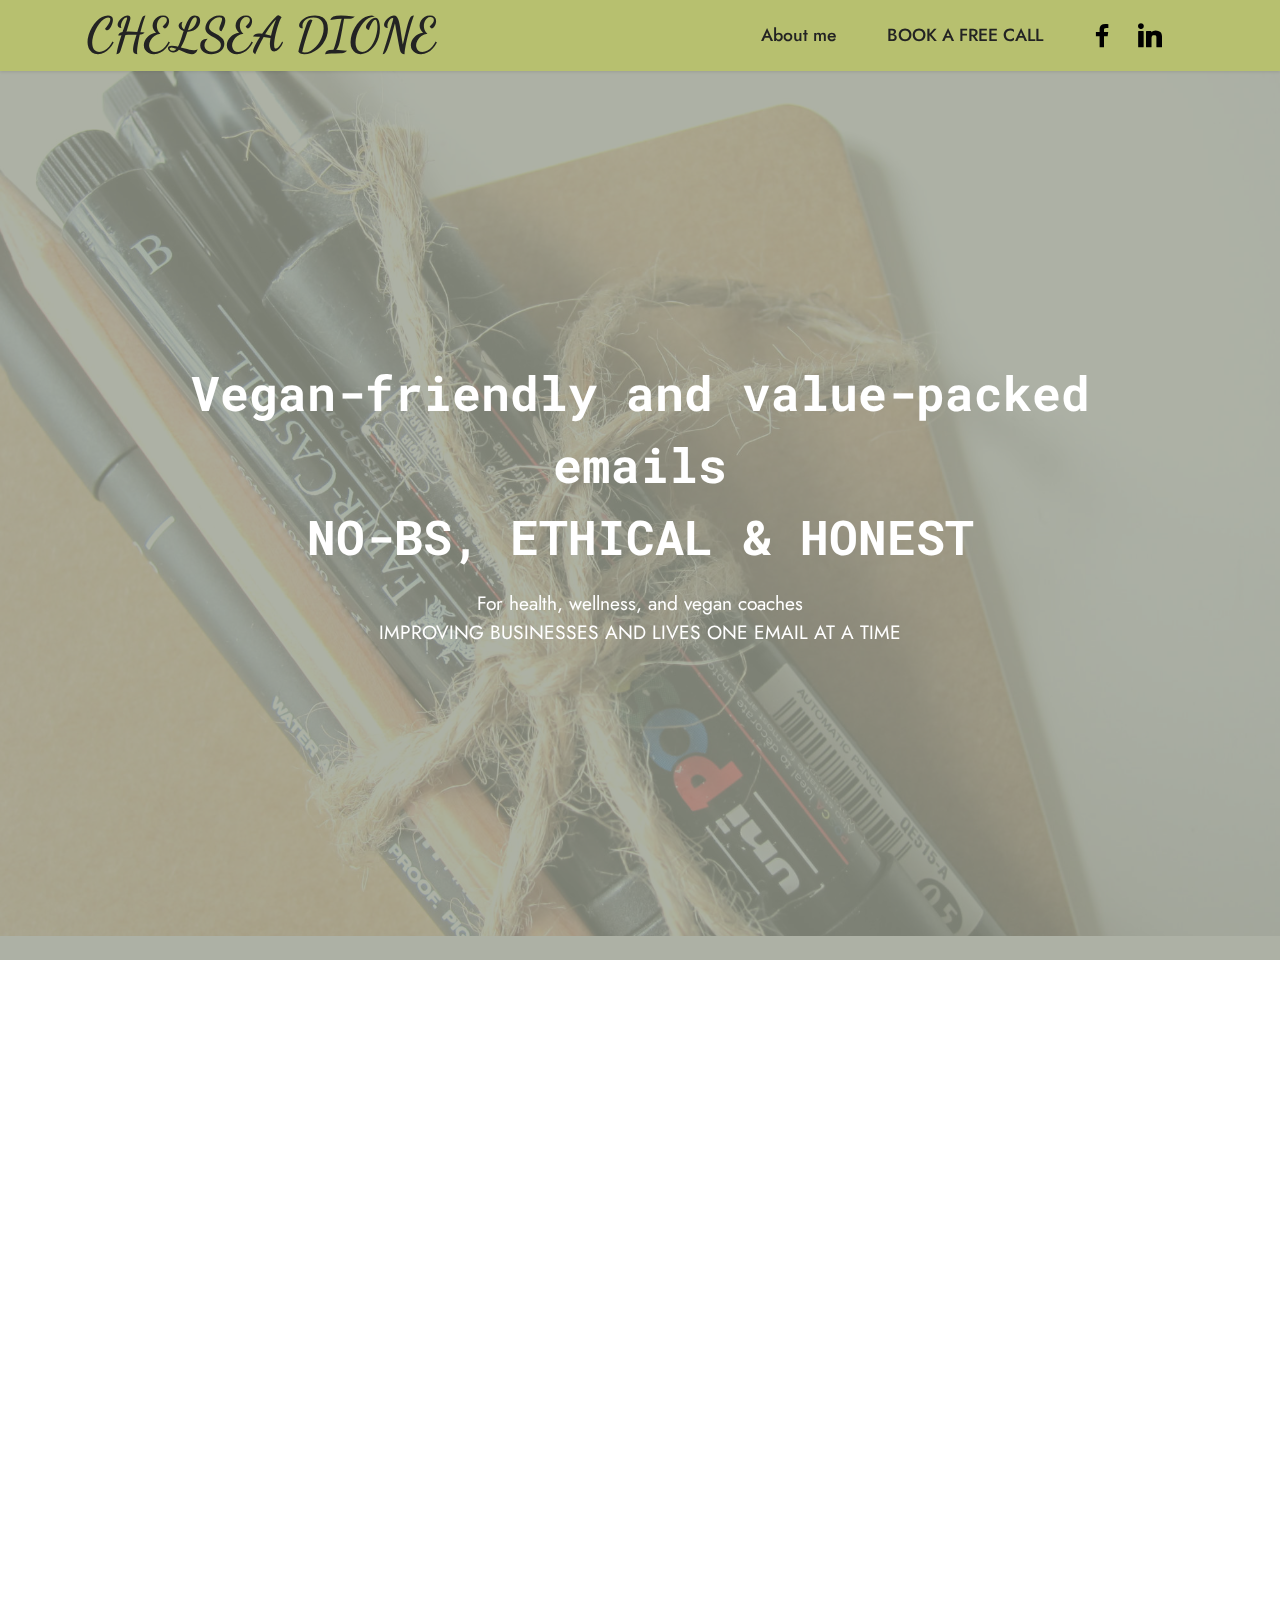
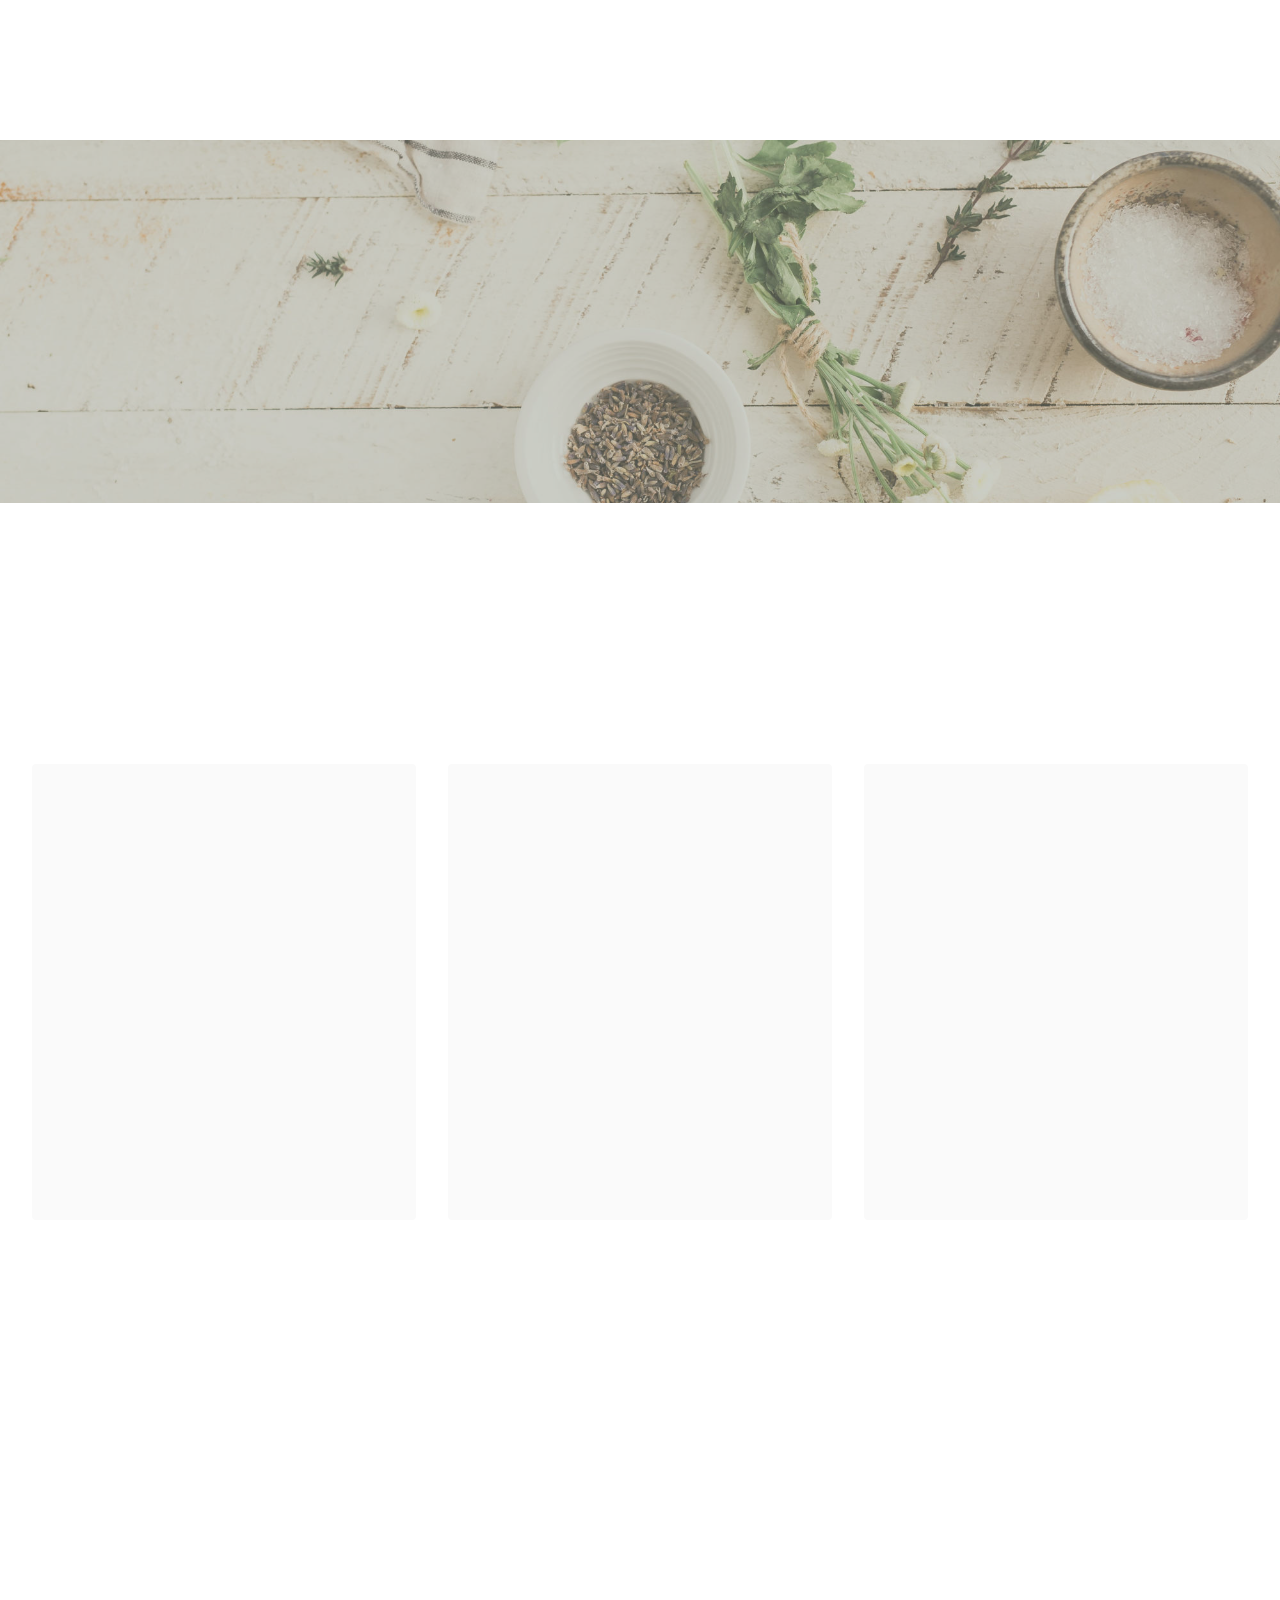
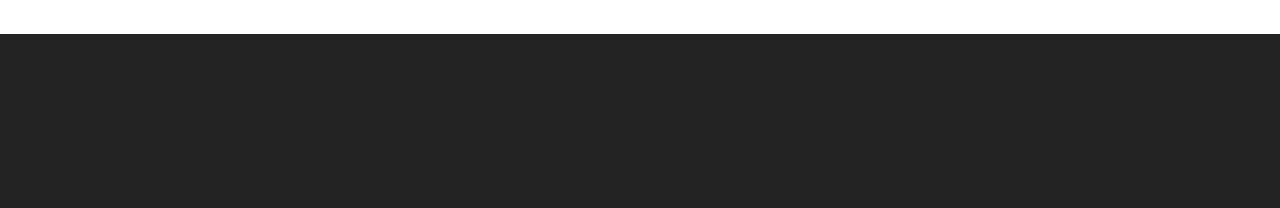
==== commit ef149827: "create github pages" ====
--- a/page1.html
+++ b/page1.html
@@ -6,19 +6,18 @@
   <meta http-equiv="X-UA-Compatible" content="IE=edge">
   <meta name="generator" content="Mobirise v5.0.29, mobirise.com">
   <meta name="viewport" content="width=device-width, initial-scale=1, minimum-scale=1">
-  <link rel="shortcut icon" href="assets/images/eva-04-128x74.png" type="image/x-icon">
+  <link rel="shortcut icon" href="assets/images/writer-128x192.png" type="image/x-icon">
   <meta name="description" content="">
   
   
-  <title>Why Eva</title>
-  <link rel="stylesheet" href="assets/web/assets/mobirise-icons2/mobirise2.css">
+  <title>About Us&nbsp;</title>
   <link rel="stylesheet" href="assets/tether/tether.min.css">
   <link rel="stylesheet" href="assets/bootstrap/css/bootstrap.min.css">
   <link rel="stylesheet" href="assets/bootstrap/css/bootstrap-grid.min.css">
   <link rel="stylesheet" href="assets/bootstrap/css/bootstrap-reboot.min.css">
-  <link rel="stylesheet" href="assets/dropdown/css/style.css">
   <link rel="stylesheet" href="assets/animatecss/animate.css">
   <link rel="stylesheet" href="assets/socicon/css/styles.css">
+  <link rel="stylesheet" href="assets/dropdown/css/style.css">
   <link rel="stylesheet" href="assets/theme/css/style.css">
   <link rel="preload" as="style" href="assets/mobirise/css/mbr-additional.css"><link rel="stylesheet" href="assets/mobirise/css/mbr-additional.css" type="text/css">
   
@@ -28,17 +27,13 @@
 </head>
 <body>
   
-  <section class="menu menu2 cid-sbpPkQp2uf" once="menu" id="menu2-i">
+  <section class="menu menu3 cid-sbFdJwyNtx" once="menu" id="menu3-12">
     
     <nav class="navbar navbar-dropdown navbar-fixed-top navbar-expand-lg">
         <div class="container">
             <div class="navbar-brand">
-                <span class="navbar-logo">
-                    <a href="index.html#slider1-2">
-                        <img src="assets/images/eva-04-1-113x65.png" alt="" style="height: 3rem;">
-                    </a>
-                </span>
-                <span class="navbar-caption-wrap"><a class="navbar-caption text-black text-primary display-7" href="index.html#slider1-2">Logo Name&nbsp;</a></span>
+                
+                <span class="navbar-caption-wrap"><a class="navbar-caption text-black text-primary display-2" href="index.html#header7-2">CHELSEA DIONE</a></span>
             </div>
             <button class="navbar-toggler" type="button" data-toggle="collapse" data-target="#navbarSupportedContent" aria-controls="navbarNavAltMarkup" aria-expanded="false" aria-label="Toggle navigation">
                 <div class="hamburger">
@@ -49,41 +44,47 @@
                 </div>
             </button>
             <div class="collapse navbar-collapse" id="navbarSupportedContent">
-                <ul class="navbar-nav nav-dropdown" data-app-modern-menu="true"><li class="nav-item"><a class="nav-link link text-black text-primary display-4" href="page2.html#header18-s">
-                            What We Do</a></li><li class="nav-item"><a class="nav-link link text-black text-primary display-4" href="page1.html#header18-k">
-                            Why Eva</a></li>
-                    <li class="nav-item"><a class="nav-link link text-black text-primary display-4" href="page3.html#header18-z">
-                            Plans&amp;Pricing</a></li><li class="nav-item"><a class="nav-link link text-black text-primary display-4" href="page4.html#header18-18">
-                            FAQs</a></li><li class="nav-item"><a class="nav-link link text-black text-primary display-4" href="page5.html#header18-1g">
-                            Be Part of Our</a></li>
-                    <li class="nav-item"><a class="nav-link link text-black text-primary display-4" href="page8.html#form7-1y">Get Started</a>
+                <ul class="navbar-nav nav-dropdown nav-right" data-app-modern-menu="true"><li class="nav-item"><a class="nav-link link text-black display-4" href="https://mobiri.se"></a></li>
+                    <li class="nav-item"><a class="nav-link link text-black display-4" href="page1.html#header18-j">About me&nbsp;</a></li>
+                    <li class="nav-item"><a class="nav-link link text-black display-4" href="page2.html#header3-t">BOOK A FREE CALL</a>
                     </li></ul>
-                
+                <div class="icons-menu">
+                    <a class="iconfont-wrapper" href="page2.html#header4-14" target="_blank">
+                        <span class="p-2 mbr-iconfont socicon-facebook socicon"></span>
+                    </a>
+                    <a class="iconfont-wrapper" href="page2.html#header4-14" target="_blank">
+                        <span class="p-2 mbr-iconfont socicon-linkedin socicon"></span>
+                    </a>
+                    
+                  
+                </div>
                 
             </div>
         </div>
     </nav>
 </section>
 
-<section class="engine"><a href="https://mobirise.info/z">best free css templates</a></section><section class="header18 cid-sbtoF3PyyK mbr-fullscreen" id="header18-k">
-
-    
-
-    <div class="mbr-overlay" style="opacity: 0.2; background-color: rgb(68, 121, 217);"></div>
+<section class="engine"><a href="https://mobirise.info/n">free simple web templates</a></section><section class="header18 cid-sbF6I88u7W mbr-fullscreen mbr-parallax-background" id="header18-j">
+
+    
+
+    <div class="mbr-overlay" style="opacity: 0.8; background-color: rgb(152, 158, 143);"></div>
 
     <div class="align-center container">
         <div class="row justify-content-center">
             <div class="col-12 col-lg-10">
-                <h1 class="mbr-section-title mbr-fonts-style mbr-white mb-3 display-2"><strong>WHY EVA</strong></h1>
-                
-                <p class="mbr-text mbr-fonts-style mbr-white display-7"></p>
-                
-            </div>
-        </div>
-    </div>
-</section>
-
-<section class="image1 cid-sbtoTVJ1Ov" id="image1-l">
+                <h1 class="mbr-section-title mbr-fonts-style mbr-white mb-3 display-5"><strong>Vegan-friendly and value-packed emails
+</strong><div><strong>NO-BS, ETHICAL &amp; HONEST</strong></div></h1>
+                
+                <p class="mbr-text mbr-fonts-style mbr-white display-7">For health, wellness, and vegan coaches
+<br>IMPROVING BUSINESSES AND LIVES ONE EMAIL AT A TIME</p>
+                
+            </div>
+        </div>
+    </div>
+</section>
+
+<section class="image2 cid-sbF706MxF7" id="image2-k">
     
 
     
@@ -92,116 +93,131 @@
         <div class="row align-items-center">
             <div class="col-12 col-lg-6">
                 <div class="image-wrapper">
-                    <img src="assets/images/group2-1076x717.jpg" alt="">
-                    <p class="mbr-description mbr-fonts-style pt-2 align-center display-4"></p>
+                    <img src="assets/images/writer-2.jpeg" alt="">
+                    <p class="mbr-description mbr-fonts-style mt-2 align-center display-4">
+                        I</p>
                 </div>
             </div>
             <div class="col-12 col-lg">
                 <div class="text-wrapper">
-                    <h3 class="mbr-section-title mbr-fonts-style mb-3 display-5"><strong>Description</strong></h3>
+                    <h3 class="mbr-section-title mbr-fonts-style mb-3 display-5">
+                        <strong>About Me</strong></h3>
                     <p class="mbr-text mbr-fonts-style display-7">
-                        Put life in perspective with some short yet sage pieces of advice. These wise and beautiful words from your favorite positive thinkers will get you in the right mindset to tackle whatever obstacles lie ahead. Inspirational quotes from successful people like Oprah, Helen Keller, and Maya Angelou can help you reframe negative thoughts during</p>
-                </div>
-            </div>
-        </div>
-    </div>
-</section>
-
-<section class="image2 cid-sbtoVFqS7A" id="image2-n">
+                        People hire me to craft convertional and non-salesy emails that gain raving fans eager to line up with wallets open and hungry to buy their products and services.</p>
+                </div>
+            </div>
+        </div>
+    </div>
+</section>
+
+<section class="info1 cid-sbFzS1TEnh" id="info1-18">
+    
+    <div class="mbr-overlay" style="opacity: 0.5; background-color: rgb(152, 158, 143);"></div>
+    <div class="align-center container">
+        <div class="row justify-content-center">
+            <div class="col-12 col-lg-8">
+                <h3 class="mbr-section-title mb-4 mbr-fonts-style display-5"><strong>READY FOR CHANGE?</strong></h3>
+                
+                <div class="mbr-section-btn"><a class="btn btn-primary display-4" href="page2.html#header3-t" target="_blank">BOOK NOW</a></div>
+            </div>
+        </div>
+    </div>
+</section>
+
+<section class="gallery3 cid-sbFyEGUsyL" id="gallery3-17">
+    
+    
+    <div class="container-fluid">
+        <div class="mbr-section-head">
+            <h4 class="mbr-section-title mbr-fonts-style align-center mb-0 display-2">
+                <strong>My Guidance Your Words..</strong></h4>
+            <h5 class="mbr-section-subtitle mbr-fonts-style align-center mb-0 mt-2 display-5">LETS WORK TOGETHER</h5>
+        </div>
+        <div class="row mt-4">
+            <div class="item features-image сol-12 col-md-6 col-lg-4">
+                <div class="item-wrapper">
+                    <div class="item-img">
+                        <img src="assets/images/read-1-927x696.jpeg" alt="">
+                    </div>
+                    <div class="item-content">
+                        <h5 class="item-title mbr-fonts-style display-7"><strong>buy their products and services.</strong></h5>
+                        
+                        <p class="mbr-text mbr-fonts-style mt-3 display-7">
+                            buy their products and services.buy their products and services.buy their products and services.<br>Learn More &gt;&nbsp;</p>
+                    </div>
+                    
+                </div>
+            </div>
+            <div class="item features-image сol-12 col-md-6 col-lg-4">
+                <div class="item-wrapper">
+                    <div class="item-img">
+                        <img src="assets/images/talk-4-927x618.jpeg" alt="">
+                    </div>
+                    <div class="item-content">
+                        <h5 class="item-title mbr-fonts-style display-7"><strong>buy their products and services.</strong></h5>
+                        
+                        <p class="mbr-text mbr-fonts-style mt-3 display-7">
+                            buy their products and services.buy their products and services.<br>Let's Talk &gt;&nbsp;</p>
+                    </div>
+                    
+                </div>
+            </div>
+            <div class="item features-image сol-12 col-md-6 col-lg-4">
+                <div class="item-wrapper">
+                    <div class="item-img">
+                        <img src="assets/images/wirter-927x618.jpeg" alt="">
+                    </div>
+                    <div class="item-content">
+                        <h5 class="item-title mbr-fonts-style display-7"><strong>buy their products and services.</strong></h5>
+                        
+                        <p class="mbr-text mbr-fonts-style mt-3 display-7">
+                            buy their products and services.buy their products and services.buy their products and services.<br>Book Now &gt;</p>
+                    </div>
+                    
+                </div>
+            </div>
+            
+                </div>
+            </div>
+        
+    
+</section>
+
+<section class="contacts4 cid-sbFaDGMtX8" id="contacts4-q">
+
     
 
     
 
     <div class="container">
-        <div class="row align-items-center">
-            <div class="col-12 col-lg-6">
-                <div class="image-wrapper">
-                    <img src="assets/images/group3-1076x660.jpg" alt="">
-                    <p class="mbr-description mbr-fonts-style mt-2 align-center display-4"></p>
-                </div>
-            </div>
-            <div class="col-12 col-lg">
-                <div class="text-wrapper">
-                    <h3 class="mbr-section-title mbr-fonts-style mb-3 display-5"><strong>Description</strong></h3>
-                    <p class="mbr-text mbr-fonts-style display-7">
-                        Put life in perspective with some short yet sage pieces of advice. These wise and beautiful words from your favorite positive thinkers will get you in the right mindset to tackle whatever obstacles lie ahead. Inspirational quotes from successful people like Oprah, Helen Keller, and Maya Angelou can help you reframe negative thoughts during</p>
-                </div>
-            </div>
-        </div>
-    </div>
-</section>
-
-<section class="image1 cid-sbtoUjkfmP" id="image1-m">
-    
-
-    
-
-    <div class="container">
-        <div class="row align-items-center">
-            <div class="col-12 col-lg-6">
-                <div class="image-wrapper">
-                    <img src="assets/images/group2-1076x717.jpg" alt="">
-                    <p class="mbr-description mbr-fonts-style pt-2 align-center display-4"></p>
-                </div>
-            </div>
-            <div class="col-12 col-lg">
-                <div class="text-wrapper">
-                    <h3 class="mbr-section-title mbr-fonts-style mb-3 display-5"><strong>Description</strong></h3>
-                    <p class="mbr-text mbr-fonts-style display-7">
-                        Put life in perspective with some short yet sage pieces of advice. These wise and beautiful words from your favorite positive thinkers will get you in the right mindset to tackle whatever obstacles lie ahead. Inspirational quotes from successful people like Oprah, Helen Keller, and Maya Angelou can help you reframe negative thoughts during.</p>
-                </div>
-            </div>
-        </div>
-    </div>
-</section>
-
-<section class="image2 cid-sbtoWpYccf" id="image2-o">
-    
-
-    
-
-    <div class="container">
-        <div class="row align-items-center">
-            <div class="col-12 col-lg-6">
-                <div class="image-wrapper">
-                    <img src="assets/images/group3-1076x660.jpg" alt="">
-                    <p class="mbr-description mbr-fonts-style mt-2 align-center display-4"></p>
-                </div>
-            </div>
-            <div class="col-12 col-lg">
-                <div class="text-wrapper">
-                    <h3 class="mbr-section-title mbr-fonts-style mb-3 display-5"><strong>Description</strong></h3>
-                    <p class="mbr-text mbr-fonts-style display-7">Put life in perspective with some short yet sage pieces of advice. These wise and beautiful words from your favorite positive thinkers will get you in the right mindset to tackle whatever obstacles lie ahead. Inspirational quotes from successful people like Oprah, Helen Keller, and Maya Angelou can help you reframe negative thoughts during.</p><p></p><p></p>
-                </div>
-            </div>
-        </div>
-    </div>
-</section>
-
-<section class="info3 cid-sbtoZ1GB9D" id="info3-p">
-
-    
-
-    <div class="mbr-overlay" style="opacity: 0.6; background-color: rgb(68, 121, 217);">
-    </div>
-    <div class="container">
-        <div class="row justify-content-center">
-            <div class="card col-12 col-lg-10">
-                <div class="card-wrapper">
-                    <div class="card-box align-center">
-                        <h4 class="card-title mbr-fonts-style align-center mb-4 display-2">
-                            <strong>PLANS STARTS</strong></h4>
-                        
-            <div class="col-md-12 col-lg-">
-                <div class="mbr-section-btn align-center"><a class="btn btn-primary display-4" href="page6.html" target="_blank">GET FREE CONSULTATION</a>&nbsp; &nbsp; &nbsp; &nbsp;<a class="btn btn-primary display-4" href="page3.html#pricing2-11">VIEW OUR PLANS AND PRICING</a></div>
-        </div>
-                    </div>
-                </div>
-            </div>
-        </div>
-    </div></section>
-
-<section class="footer3 cid-sbpV3NNLh1 mbr-reveal" once="footers" id="footer3-j">
+        <div class="row align-items-center justify-content-center">
+            <div class="text-content col-12 col-md-6">
+                <h2 class="mbr-section-title mbr-fonts-style display-2">
+                    <strong>Chelsea Dione</strong></h2>
+                <p class="mbr-text mbr-fonts-style display-7">Email Rebel. Wordsmith. Copoy Ninja.&nbsp;</p>
+            </div>
+            <div class="icons d-flex align-items-center col-12 col-md-6 justify-content-end mt-md-0 mt-2 flex-wrap">
+                <a href="page2.html" target="_blank">
+                    <span class="mbr-iconfont mbr-iconfont-social socicon-linkedin socicon"></span>
+                </a>
+                <a href="page2.html" target="_blank">
+                    <span class="mbr-iconfont mbr-iconfont-social socicon-facebook socicon"></span>
+                </a>
+                
+                
+                
+                
+                
+                
+                
+                
+            </div>
+        </div>
+    </div>
+    
+</section>
+
+<section class="footer3 cid-sbFeSvLHKp" once="footers" id="footer3-13">
 
     
 
@@ -216,8 +232,7 @@
                     
                     
                     
-                <li class="foot-menu-item mbr-fonts-style display-7"><a href="page2.html#header18-s" class="text-primary">What We Do&nbsp;</a></li><li class="foot-menu-item mbr-fonts-style display-7"><a href="page1.html#header18-k" class="text-primary">Why Eva&nbsp;&nbsp;</a></li><li class="foot-menu-item mbr-fonts-style display-7"><a href="page3.html#header18-z" class="text-primary">Plans&amp;Pricing&nbsp;</a> &nbsp;</li><li class="foot-menu-item mbr-fonts-style display-7">
-                        <a class="text-white text-primary" href="page4.html#header18-18" target="_blank"></a><a href="page4.html#header18-18" class="text-primary" target="_blank">FAQs</a>&nbsp; &nbsp;</li><li class="foot-menu-item mbr-fonts-style display-7"><a href="page5.html#header18-1g" class="text-primary">Be Part of Our Team&nbsp;</a></li><li class="foot-menu-item mbr-fonts-style display-7"><a href="page8.html" class="text-primary">Get Started&nbsp;</a></li></ul>
+                <li class="foot-menu-item mbr-fonts-style display-7"><a href="index.html#header7-2" class="text-white">Home</a></li><li class="foot-menu-item mbr-fonts-style display-7"><a href="page1.html#header18-j" class="text-white">About Me</a></li><li class="foot-menu-item mbr-fonts-style display-7"><a href="page1.html#header18-j" class="text-white">Book a free call</a></li></ul>
             </div>
             <div class="row social-row">
                 <div class="social-list align-right pb-2">
@@ -228,18 +243,18 @@
                     
                     
                 <div class="soc-item">
-                        <a href="page6.html#header18-1r" target="_blank">
-                            <span class="mbr-iconfont mbr-iconfont-social socicon-twitter socicon"></span>
+                        <a href="page2.html#header4-14" target="_blank">
+                            <span class="mbr-iconfont mbr-iconfont-social socicon-facebook socicon"></span>
                         </a>
                     </div><div class="soc-item">
-                        <a href="page6.html#header18-1r" target="_blank">
-                            <span class="mbr-iconfont mbr-iconfont-social socicon-facebook socicon"></span>
+                        <a href="page2.html#header4-14" target="_blank">
+                            <span class="mbr-iconfont mbr-iconfont-social socicon-linkedin socicon"></span>
                         </a>
                     </div></div>
             </div>
             <div class="row row-copirayt">
                 <p class="mbr-text mb-0 mbr-fonts-style mbr-white align-center display-7">
-                    © All Rights Reserved. <a href="page9.html#header18-24" class="text-primary">Terms and Condition</a></p>
+                    © All Rights Reserved. <a href="page2.html#header3-19" class="text-info text-primary" target="_blank">Terms and condition</a></p>
             </div>
         </div>
     </div>
@@ -251,10 +266,12 @@
   <script src="assets/tether/tether.min.js"></script>
   <script src="assets/bootstrap/js/bootstrap.min.js"></script>
   <script src="assets/smoothscroll/smooth-scroll.js"></script>
+  <script src="assets/parallax/jarallax.min.js"></script>
+  <script src="assets/viewportchecker/jquery.viewportchecker.js"></script>
+  <script src="assets/sociallikes/social-likes.js"></script>
   <script src="assets/dropdown/js/nav-dropdown.js"></script>
   <script src="assets/dropdown/js/navbar-dropdown.js"></script>
   <script src="assets/touchswipe/jquery.touch-swipe.min.js"></script>
-  <script src="assets/viewportchecker/jquery.viewportchecker.js"></script>
   <script src="assets/theme/js/script.js"></script>
   
   
--- a/assets/mobirise/css/mbr-additional.css
+++ b/assets/mobirise/css/mbr-additional.css
@@ -1,4 +1,6 @@
 @import url(https://fonts.googleapis.com/css?family=Jost:100,200,300,400,500,600,700,800,900,100i,200i,300i,400i,500i,600i,700i,800i,900i&display=swap);
+@import url(https://fonts.googleapis.com/css?family=Dancing+Script:400,500,600,700&display=swap);
+@import url(https://fonts.googleapis.com/css?family=Roboto+Mono:100,200,300,400,500,600,700,100i,200i,300i,400i,500i,600i,700i&display=swap);
 
 
 
@@ -9,19 +11,19 @@
 }
 .display-1 {
   font-family: 'Jost', sans-serif;
-  font-size: 6.6rem;
+  font-size: 4.6rem;
   line-height: 1.1;
 }
 .display-1 > .mbr-iconfont {
-  font-size: 8.25rem;
+  font-size: 5.75rem;
 }
 .display-2 {
-  font-family: 'Jost', sans-serif;
-  font-size: 5rem;
+  font-family: 'Dancing Script', handwriting;
+  font-size: 3rem;
   line-height: 1.1;
 }
 .display-2 > .mbr-iconfont {
-  font-size: 6.25rem;
+  font-size: 3.75rem;
 }
 .display-4 {
   font-family: 'Jost', sans-serif;
@@ -32,12 +34,12 @@
   font-size: 1.375rem;
 }
 .display-5 {
-  font-family: 'Jost', sans-serif;
-  font-size: 2rem;
+  font-family: 'Roboto Mono', monospace;
+  font-size: 3rem;
   line-height: 1.5;
 }
 .display-5 > .mbr-iconfont {
-  font-size: 2.5rem;
+  font-size: 3.75rem;
 }
 .display-7 {
   font-family: 'Jost', sans-serif;
@@ -54,19 +56,19 @@
 /* 0.65 - min scale variable, may vary */
 @media (max-width: 992px) {
   .display-1 {
-    font-size: 5.28rem;
+    font-size: 3.68rem;
   }
 }
 @media (max-width: 768px) {
   .display-1 {
-    font-size: 4.62rem;
-    font-size: calc( 2.96rem + (6.6 - 2.96) * ((100vw - 20rem) / (48 - 20)));
-    line-height: calc( 1.1 * (2.96rem + (6.6 - 2.96) * ((100vw - 20rem) / (48 - 20))));
+    font-size: 3.22rem;
+    font-size: calc( 2.26rem + (4.6 - 2.26) * ((100vw - 20rem) / (48 - 20)));
+    line-height: calc( 1.1 * (2.26rem + (4.6 - 2.26) * ((100vw - 20rem) / (48 - 20))));
   }
   .display-2 {
-    font-size: 4rem;
-    font-size: calc( 2.4rem + (5 - 2.4) * ((100vw - 20rem) / (48 - 20)));
-    line-height: calc( 1.3 * (2.4rem + (5 - 2.4) * ((100vw - 20rem) / (48 - 20))));
+    font-size: 2.4rem;
+    font-size: calc( 1.7rem + (3 - 1.7) * ((100vw - 20rem) / (48 - 20)));
+    line-height: calc( 1.3 * (1.7rem + (3 - 1.7) * ((100vw - 20rem) / (48 - 20))));
   }
   .display-4 {
     font-size: 0.88rem;
@@ -74,9 +76,9 @@
     line-height: calc( 1.4 * (1.0350000000000001rem + (1.1 - 1.0350000000000001) * ((100vw - 20rem) / (48 - 20))));
   }
   .display-5 {
-    font-size: 1.6rem;
-    font-size: calc( 1.35rem + (2 - 1.35) * ((100vw - 20rem) / (48 - 20)));
-    line-height: calc( 1.4 * (1.35rem + (2 - 1.35) * ((100vw - 20rem) / (48 - 20))));
+    font-size: 2.4rem;
+    font-size: calc( 1.7rem + (3 - 1.7) * ((100vw - 20rem) / (48 - 20)));
+    line-height: calc( 1.4 * (1.7rem + (3 - 1.7) * ((100vw - 20rem) / (48 - 20))));
   }
   .display-7 {
     font-size: 0.96rem;
@@ -102,7 +104,7 @@
   border-radius: 4px;
 }
 .bg-primary {
-  background-color: #6592e6 !important;
+  background-color: #eab354 !important;
 }
 .bg-success {
   background-color: #40b0bf !important;
@@ -118,8 +120,8 @@
 }
 .btn-primary,
 .btn-primary:active {
-  background-color: #6592e6 !important;
-  border-color: #6592e6 !important;
+  background-color: #eab354 !important;
+  border-color: #eab354 !important;
   color: #ffffff !important;
   box-shadow: 0 2px 2px 0 rgba(0, 0, 0, 0.2);
 }
@@ -128,15 +130,15 @@
 .btn-primary.focus,
 .btn-primary.active {
   color: #ffffff !important;
-  background-color: #3973df !important;
-  border-color: #3973df !important;
+  background-color: #e49f27 !important;
+  border-color: #e49f27 !important;
   box-shadow: 0 2px 5px 0 rgba(0, 0, 0, 0.2);
 }
 .btn-primary.disabled,
 .btn-primary:disabled {
   color: #ffffff !important;
-  background-color: #3973df !important;
-  border-color: #3973df !important;
+  background-color: #e49f27 !important;
+  border-color: #e49f27 !important;
 }
 .btn-secondary,
 .btn-secondary:active {
@@ -352,13 +354,13 @@
 .btn-primary-outline:active {
   background-color: transparent !important;
   border-color: transparent;
-  color: #6592e6;
+  color: #eab354;
 }
 .btn-primary-outline:hover,
 .btn-primary-outline:focus,
 .btn-primary-outline.focus,
 .btn-primary-outline.active {
-  color: #3973df !important;
+  color: #e49f27 !important;
   background-color: transparent!important;
   border-color: transparent!important;
   box-shadow: none!important;
@@ -366,8 +368,8 @@
 .btn-primary-outline.disabled,
 .btn-primary-outline:disabled {
   color: #ffffff !important;
-  background-color: #6592e6 !important;
-  border-color: #6592e6 !important;
+  background-color: #eab354 !important;
+  border-color: #eab354 !important;
 }
 .btn-secondary-outline,
 .btn-secondary-outline:active {
@@ -503,7 +505,7 @@
   border-color: transparent;
 }
 .text-primary {
-  color: #6592e6 !important;
+  color: #eab354 !important;
 }
 .text-secondary {
   color: #ff6666 !important;
@@ -529,7 +531,7 @@
 a.text-primary:hover,
 a.text-primary:focus,
 a.text-primary.active {
-  color: #205ac5 !important;
+  color: #c08318 !important;
 }
 a.text-secondary:hover,
 a.text-secondary:focus,
@@ -580,7 +582,7 @@
   background-position: 0px 1.2em;
 }
 .nav-tabs .nav-link.active {
-  color: #6592e6;
+  color: #eab354;
 }
 .nav-tabs .nav-link:not(.active) {
   color: #232323;
@@ -598,8 +600,8 @@
   background-color: #ff9966;
 }
 .mbr-gallery-filter li.active .btn {
-  background-color: #6592e6;
-  border-color: #6592e6;
+  background-color: #eab354;
+  border-color: #eab354;
   color: #ffffff;
 }
 .mbr-gallery-filter li.active .btn:focus {
@@ -607,7 +609,7 @@
 }
 a,
 a:hover {
-  color: #6592e6;
+  color: #eab354;
 }
 .mbr-plan-header.bg-primary .mbr-plan-subtitle,
 .mbr-plan-header.bg-primary .mbr-plan-price-desc {
@@ -645,7 +647,7 @@
 .form-control:hover,
 .form-control:focus {
   box-shadow: rgba(0, 0, 0, 0.07) 0px 1px 1px 0px, rgba(0, 0, 0, 0.07) 0px 1px 3px 0px, rgba(0, 0, 0, 0.03) 0px 0px 0px 1px;
-  border-color: #6592e6 !important;
+  border-color: #eab354 !important;
 }
 .form-control:-webkit-input-placeholder {
   font-family: 'Jost', sans-serif;
@@ -657,19 +659,19 @@
   font-size: 1.375rem;
 }
 blockquote {
-  border-color: #6592e6;
+  border-color: #eab354;
 }
 /* Forms */
 .jq-selectbox li:hover,
 .jq-selectbox li.selected {
-  background-color: #6592e6;
+  background-color: #eab354;
   color: #ffffff;
 }
 .jq-number__spin {
   transition: 0.25s ease;
 }
 .jq-number__spin:hover {
-  border-color: #6592e6;
+  border-color: #eab354;
 }
 .jq-selectbox .jq-selectbox__trigger-arrow,
 .jq-number__spin.minus:after,
@@ -681,14 +683,14 @@
 .jq-selectbox:hover .jq-selectbox__trigger-arrow,
 .jq-number__spin.minus:hover:after,
 .jq-number__spin.plus:hover:after {
-  border-top-color: #6592e6;
-  border-bottom-color: #6592e6;
+  border-top-color: #eab354;
+  border-bottom-color: #eab354;
 }
 .xdsoft_datetimepicker .xdsoft_calendar td.xdsoft_default,
 .xdsoft_datetimepicker .xdsoft_calendar td.xdsoft_current,
 .xdsoft_datetimepicker .xdsoft_timepicker .xdsoft_time_box > div > div.xdsoft_current {
-  color: #ffffff !important;
-  background-color: #6592e6 !important;
+  color: #000000 !important;
+  background-color: #eab354 !important;
   box-shadow: none !important;
 }
 .xdsoft_datetimepicker .xdsoft_calendar td:hover,
@@ -719,7 +721,7 @@
   top: 50%;
   left: 50%;
   transform: translateX(-50%) translateY(-50%);
-  background-image: url("data:image/svg+xml;charset=UTF-8,%3csvg width='32' height='32' viewBox='0 0 64 64' xmlns='http://www.w3.org/2000/svg' stroke='%236592e6' %3e%3cg fill='none' fill-rule='evenodd'%3e%3cg transform='translate(16 16)' stroke-width='2'%3e%3ccircle stroke-opacity='.5' cx='16' cy='16' r='16'/%3e%3cpath d='M32 16c0-9.94-8.06-16-16-16'%3e%3canimateTransform attributeName='transform' type='rotate' from='0 16 16' to='360 16 16' dur='1s' repeatCount='indefinite'/%3e%3c/path%3e%3c/g%3e%3c/g%3e%3c/svg%3e");
+  background-image: url("data:image/svg+xml;charset=UTF-8,%3csvg width='32' height='32' viewBox='0 0 64 64' xmlns='http://www.w3.org/2000/svg' stroke='%23eab354' %3e%3cg fill='none' fill-rule='evenodd'%3e%3cg transform='translate(16 16)' stroke-width='2'%3e%3ccircle stroke-opacity='.5' cx='16' cy='16' r='16'/%3e%3cpath d='M32 16c0-9.94-8.06-16-16-16'%3e%3canimateTransform attributeName='transform' type='rotate' from='0 16 16' to='360 16 16' dur='1s' repeatCount='indefinite'/%3e%3c/path%3e%3c/g%3e%3c/g%3e%3c/svg%3e");
 }
 section.lazy-placeholder:after {
   opacity: 0.5;
@@ -730,16 +732,267 @@
 a {
   transition: color 0.6s;
 }
-.cid-sbpPkQp2uf {
+.cid-sbEYzFxGZu {
+  background-image: url("../../../assets/images/writer.jpg");
+}
+.cid-sbEYzFxGZu .mbr-section-title {
+  color: #ffffff;
+}
+.cid-sbEYzFxGZu .mbr-text,
+.cid-sbEYzFxGZu .mbr-section-btn {
+  color: #ffffff;
+}
+.cid-sbF2sPAO6R {
+  padding-top: 6rem;
+  padding-bottom: 6rem;
+  background-color: #faf3dd;
+}
+.cid-sbF2sPAO6R .item:focus,
+.cid-sbF2sPAO6R span:focus {
+  outline: none;
+}
+.cid-sbF2sPAO6R .item {
+  cursor: pointer;
+  margin-bottom: 2rem;
+}
+.cid-sbF2sPAO6R .item-wrapper {
+  position: relative;
+  border-radius: 4px;
+  background: #fafafa;
+  height: 100%;
+  display: flex;
+  flex-flow: column nowrap;
+}
+@media (min-width: 992px) {
+  .cid-sbF2sPAO6R .item-wrapper .item-content {
+    padding: 2rem;
+  }
+}
+@media (max-width: 991px) {
+  .cid-sbF2sPAO6R .item-wrapper .item-content {
+    padding: 1rem;
+  }
+}
+.cid-sbF2sPAO6R .mbr-section-btn {
+  margin-top: auto !important;
+}
+.cid-sbF2sPAO6R .mbr-section-title {
+  color: #232323;
+}
+.cid-sbF2sPAO6R .mbr-text,
+.cid-sbF2sPAO6R .mbr-section-btn {
+  text-align: left;
+}
+.cid-sbF2sPAO6R .item-title {
+  text-align: center;
+}
+.cid-sbF2sPAO6R .item-subtitle {
+  text-align: center;
+}
+.cid-sbF0k7pXRr {
+  padding-top: 6rem;
+  padding-bottom: 6rem;
+  background-image: url("../../../assets/images/typewriter.jpg");
+}
+.cid-sbF0k7pXRr .mbr-text,
+.cid-sbF0k7pXRr .mbr-section-btn {
+  color: #989e8f;
+}
+.cid-sbF0k7pXRr .card-title,
+.cid-sbF0k7pXRr .card-box {
+  color: #ffffff;
+}
+.cid-sbF0k7pXRr .mbr-text,
+.cid-sbF0k7pXRr .link-wrap {
+  color: #ffffff;
+}
+.cid-sbF484wMsu {
+  padding-top: 6rem;
+  padding-bottom: 6rem;
+  background-color: #ffffff;
+}
+@media (max-width: 991px) {
+  .cid-sbF484wMsu .image-wrapper {
+    margin-bottom: 1rem;
+  }
+}
+.cid-sbF484wMsu .row {
+  flex-direction: row-reverse;
+}
+.cid-sbF484wMsu img {
+  width: 100%;
+}
+@media (min-width: 992px) {
+  .cid-sbF484wMsu .text-wrapper {
+    padding: 2rem;
+  }
+}
+.cid-sbF16scjQH {
+  padding-top: 6rem;
+  padding-bottom: 5rem;
+  background-color: #dde0b6;
+}
+.cid-sbF16scjQH .card-wrapper {
+  display: flex;
+}
+@media (max-width: 991px) {
+  .cid-sbF16scjQH .card-wrapper {
+    margin-bottom: 2rem;
+  }
+}
+.cid-sbF16scjQH .mbr-iconfont {
+  font-size: 2rem;
+  color: #6c7904;
+  padding-right: 1.5rem;
+}
+.cid-sbF3EdTkgN {
+  padding-top: 6rem;
+  padding-bottom: 6rem;
+  background-color: #ffffff;
+}
+.cid-sbF3EdTkgN .content-wrapper {
+  background: #ffffff;
+}
+@media (max-width: 991px) {
+  .cid-sbF3EdTkgN .content-wrapper .image-wrapper {
+    margin-bottom: 2rem;
+  }
+}
+@media (max-width: 767px) {
+  .cid-sbF3EdTkgN .content-wrapper {
+    padding: 1rem;
+  }
+}
+@media (min-width: 768px) and (max-width: 991px) {
+  .cid-sbF3EdTkgN .content-wrapper {
+    padding: 2rem;
+  }
+}
+@media (min-width: 992px) {
+  .cid-sbF3EdTkgN .content-wrapper {
+    padding: 5rem 3rem;
+  }
+  .cid-sbF3EdTkgN .content-wrapper .text-wrapper {
+    padding-left: 2rem;
+  }
+}
+.cid-sbF3EdTkgN .image-wrapper img {
+  width: 100%;
+  object-fit: cover;
+}
+.cid-sbF1hSm3US {
+  padding-top: 5rem;
+  padding-bottom: 5rem;
+  background-color: #ffffff;
+}
+.cid-sbF1hSm3US .image-wrapper {
+  width: 50px;
+  height: 50px;
+  border-radius: 50%;
+  margin-top: 5px;
+  margin-right: 1rem;
+  overflow: hidden;
+}
+.cid-sbF1hSm3US .image-wrapper img {
+  height: 100%;
+  width: 100%;
+  object-fit: cover;
+}
+.cid-sbF5abMZIH {
+  padding-top: 6rem;
+  padding-bottom: 6rem;
+  background-image: url("../../../assets/images/walking.jpg");
+}
+.cid-sbF5abMZIH .mbr-text,
+.cid-sbF5abMZIH .mbr-section-btn {
+  color: #232323;
+}
+.cid-sbF5abMZIH .card-title,
+.cid-sbF5abMZIH .card-box {
+  color: #ffffff;
+}
+.cid-sbF5abMZIH .mbr-text,
+.cid-sbF5abMZIH .link-wrap {
+  color: #ffffff;
+}
+.cid-sbFeSvLHKp {
+  padding-top: 2rem;
+  padding-bottom: 2rem;
+  background-color: #232323;
+}
+.cid-sbFeSvLHKp .row-links {
+  width: 100%;
+  justify-content: center;
+}
+.cid-sbFeSvLHKp .social-row {
+  width: 100%;
+  justify-content: center;
+}
+.cid-sbFeSvLHKp .media-container-row {
+  flex-direction: column;
+  justify-content: center;
+  align-items: center;
+}
+.cid-sbFeSvLHKp .media-container-row .foot-menu {
+  list-style: none;
+  display: flex;
+  justify-content: center;
+  flex-wrap: wrap;
+  padding: 0;
+  margin-bottom: 0;
+}
+.cid-sbFeSvLHKp .media-container-row .foot-menu li {
+  padding: 0 1rem 1rem 1rem;
+}
+.cid-sbFeSvLHKp .media-container-row .foot-menu li p {
+  margin: 0;
+}
+.cid-sbFeSvLHKp .media-container-row .social-list {
+  padding-left: 0;
+  margin-bottom: 0;
+  list-style: none;
+  display: flex;
+  flex-wrap: wrap;
+  justify-content: flex-end;
+}
+.cid-sbFeSvLHKp .media-container-row .social-list .mbr-iconfont-social {
+  font-size: 1.5rem;
+  color: #ffffff;
+}
+.cid-sbFeSvLHKp .media-container-row .social-list .soc-item {
+  margin: 0 .5rem;
+}
+.cid-sbFeSvLHKp .media-container-row .social-list a {
+  margin: 0;
+  opacity: .5;
+  transition: .2s linear;
+}
+.cid-sbFeSvLHKp .media-container-row .social-list a:hover {
+  opacity: 1;
+}
+@media (max-width: 767px) {
+  .cid-sbFeSvLHKp .media-container-row .social-list {
+    -webkit-justify-content: center;
+    justify-content: center;
+  }
+}
+.cid-sbFeSvLHKp .media-container-row .row-copirayt {
+  word-break: break-word;
+  width: 100%;
+}
+.cid-sbFeSvLHKp .media-container-row .row-copirayt p {
+  width: 100%;
+}
+.cid-sbFdJwyNtx {
   z-index: 1000;
   width: 100%;
   position: relative;
   min-height: 60px;
 }
-.cid-sbpPkQp2uf nav.navbar {
+.cid-sbFdJwyNtx nav.navbar {
   position: fixed;
 }
-.cid-sbpPkQp2uf .dropdown-item:before {
+.cid-sbFdJwyNtx .dropdown-item:before {
   font-family: Moririse2 !important;
   content: '\e966';
   display: inline-block;
@@ -756,121 +1009,116 @@
   transform: scale(0, 1);
   transition: all 0.25s ease-in-out;
 }
-.cid-sbpPkQp2uf .dropdown-menu {
+.cid-sbFdJwyNtx .dropdown-menu {
   padding: 0;
   border-radius: 4px;
   box-shadow: 0 1px 3px 0 rgba(0, 0, 0, 0.1);
 }
-.cid-sbpPkQp2uf .dropdown-item {
+.cid-sbFdJwyNtx .dropdown-item {
   border-bottom: 1px solid #e6e6e6;
 }
-.cid-sbpPkQp2uf .dropdown-item:hover,
-.cid-sbpPkQp2uf .dropdown-item:focus {
-  background: #6592e6 !important;
+.cid-sbFdJwyNtx .dropdown-item:hover,
+.cid-sbFdJwyNtx .dropdown-item:focus {
+  background: #eab354 !important;
   color: white !important;
 }
-.cid-sbpPkQp2uf .dropdown-item:first-child {
+.cid-sbFdJwyNtx .dropdown-item:first-child {
   border-top-left-radius: 4px;
   border-top-right-radius: 4px;
 }
-.cid-sbpPkQp2uf .dropdown-item:last-child {
+.cid-sbFdJwyNtx .dropdown-item:last-child {
   border-bottom: none;
   border-bottom-left-radius: 4px;
   border-bottom-right-radius: 4px;
 }
-.cid-sbpPkQp2uf .nav-dropdown .link {
+.cid-sbFdJwyNtx .nav-dropdown .link {
   padding: 0 0.3em !important;
   margin: .667em 1em !important;
 }
-.cid-sbpPkQp2uf .nav-dropdown .link.dropdown-toggle::after {
+.cid-sbFdJwyNtx .nav-dropdown .link.dropdown-toggle::after {
   margin-left: 0.5rem;
   margin-top: 0.2rem;
 }
-.cid-sbpPkQp2uf .nav-link {
+.cid-sbFdJwyNtx .nav-link {
   position: relative;
 }
-.cid-sbpPkQp2uf .container {
+.cid-sbFdJwyNtx .container {
   display: flex;
   margin: auto;
 }
-.cid-sbpPkQp2uf .iconfont-wrapper {
+.cid-sbFdJwyNtx .iconfont-wrapper {
   color: #000000 !important;
   font-size: 1.5rem;
   padding-right: .5rem;
 }
-.cid-sbpPkQp2uf .dropdown-menu,
-.cid-sbpPkQp2uf .navbar.opened {
-  background: #ffffff !important;
-}
-.cid-sbpPkQp2uf .nav-item:focus,
-.cid-sbpPkQp2uf .nav-link:focus {
+.cid-sbFdJwyNtx .dropdown-menu,
+.cid-sbFdJwyNtx .navbar.opened {
+  background: #b7c06f !important;
+}
+.cid-sbFdJwyNtx .nav-item:focus,
+.cid-sbFdJwyNtx .nav-link:focus {
   outline: none;
 }
-.cid-sbpPkQp2uf .dropdown .dropdown-menu .dropdown-item {
+.cid-sbFdJwyNtx .dropdown .dropdown-menu .dropdown-item {
   width: auto;
   transition: all 0.25s ease-in-out;
 }
-.cid-sbpPkQp2uf .dropdown .dropdown-menu .dropdown-item::after {
+.cid-sbFdJwyNtx .dropdown .dropdown-menu .dropdown-item::after {
   right: 0.5rem;
 }
-.cid-sbpPkQp2uf .dropdown .dropdown-menu .dropdown-item .mbr-iconfont {
+.cid-sbFdJwyNtx .dropdown .dropdown-menu .dropdown-item .mbr-iconfont {
   margin-right: .5rem;
   vertical-align: sub;
 }
-.cid-sbpPkQp2uf .dropdown .dropdown-menu .dropdown-item .mbr-iconfont:before {
+.cid-sbFdJwyNtx .dropdown .dropdown-menu .dropdown-item .mbr-iconfont:before {
   display: inline-block;
   transform: scale(1, 1);
   transition: all 0.25s ease-in-out;
 }
-.cid-sbpPkQp2uf .collapsed .dropdown-menu .dropdown-item:before {
+.cid-sbFdJwyNtx .collapsed .dropdown-menu .dropdown-item:before {
   display: none;
 }
-.cid-sbpPkQp2uf .collapsed .dropdown .dropdown-menu .dropdown-item {
+.cid-sbFdJwyNtx .collapsed .dropdown .dropdown-menu .dropdown-item {
   padding: 0.235em 1.5em 0.235em 1.5em !important;
   transition: none;
   margin: 0 !important;
 }
-.cid-sbpPkQp2uf .navbar {
+.cid-sbFdJwyNtx .navbar {
   min-height: 70px;
   transition: all .3s;
   border-bottom: 1px solid transparent;
   box-shadow: 0 1px 3px 0 rgba(0, 0, 0, 0.1);
-  background: #ffffff;
-}
-.cid-sbpPkQp2uf .navbar.opened {
+  background: #b7c06f;
+}
+.cid-sbFdJwyNtx .navbar.opened {
   transition: all .3s;
 }
-.cid-sbpPkQp2uf .navbar .dropdown-item {
+.cid-sbFdJwyNtx .navbar .dropdown-item {
   padding: .5rem 1.8rem;
 }
-.cid-sbpPkQp2uf .navbar .navbar-logo img {
+.cid-sbFdJwyNtx .navbar .navbar-logo img {
   width: auto;
 }
-.cid-sbpPkQp2uf .navbar .navbar-collapse {
+.cid-sbFdJwyNtx .navbar .navbar-collapse {
   justify-content: flex-end;
   z-index: 1;
 }
-.cid-sbpPkQp2uf .navbar.collapsed {
+.cid-sbFdJwyNtx .navbar.collapsed {
   justify-content: center;
 }
-.cid-sbpPkQp2uf .navbar.collapsed .nav-item .nav-link::before {
+.cid-sbFdJwyNtx .navbar.collapsed .nav-item .nav-link::before {
   display: none;
 }
-.cid-sbpPkQp2uf .navbar.collapsed.opened .dropdown-menu {
+.cid-sbFdJwyNtx .navbar.collapsed.opened .dropdown-menu {
   top: 0;
 }
-@media (min-width: 992px) {
-  .cid-sbpPkQp2uf .navbar.collapsed.opened:not(.navbar-short) .navbar-collapse {
-    max-height: calc(98.5vh - 3rem);
-  }
-}
-.cid-sbpPkQp2uf .navbar.collapsed .dropdown-menu .dropdown-submenu {
+.cid-sbFdJwyNtx .navbar.collapsed .dropdown-menu .dropdown-submenu {
   left: 0 !important;
 }
-.cid-sbpPkQp2uf .navbar.collapsed .dropdown-menu .dropdown-item:after {
+.cid-sbFdJwyNtx .navbar.collapsed .dropdown-menu .dropdown-item:after {
   right: auto;
 }
-.cid-sbpPkQp2uf .navbar.collapsed .dropdown-menu .dropdown-toggle[data-toggle="dropdown-submenu"]:after {
+.cid-sbFdJwyNtx .navbar.collapsed .dropdown-menu .dropdown-toggle[data-toggle="dropdown-submenu"]:after {
   margin-left: 0.5rem;
   margin-top: 0.2rem;
   border-top: 0.35em solid;
@@ -879,33 +1127,33 @@
   border-bottom: 0;
   top: 41%;
 }
-.cid-sbpPkQp2uf .navbar.collapsed ul.navbar-nav li {
+.cid-sbFdJwyNtx .navbar.collapsed ul.navbar-nav li {
   margin: auto;
 }
-.cid-sbpPkQp2uf .navbar.collapsed .dropdown-menu .dropdown-item {
+.cid-sbFdJwyNtx .navbar.collapsed .dropdown-menu .dropdown-item {
   padding: .25rem 1.5rem;
   text-align: center;
 }
-.cid-sbpPkQp2uf .navbar.collapsed .icons-menu {
+.cid-sbFdJwyNtx .navbar.collapsed .icons-menu {
   padding-left: 0;
   padding-right: 0;
   padding-top: .5rem;
   padding-bottom: .5rem;
 }
 @media (max-width: 991px) {
-  .cid-sbpPkQp2uf .navbar .nav-item .nav-link::before {
+  .cid-sbFdJwyNtx .navbar .nav-item .nav-link::before {
     display: none;
   }
-  .cid-sbpPkQp2uf .navbar.opened .dropdown-menu {
+  .cid-sbFdJwyNtx .navbar.opened .dropdown-menu {
     top: 0;
   }
-  .cid-sbpPkQp2uf .navbar .dropdown-menu .dropdown-submenu {
+  .cid-sbFdJwyNtx .navbar .dropdown-menu .dropdown-submenu {
     left: 0 !important;
   }
-  .cid-sbpPkQp2uf .navbar .dropdown-menu .dropdown-item:after {
+  .cid-sbFdJwyNtx .navbar .dropdown-menu .dropdown-item:after {
     right: auto;
   }
-  .cid-sbpPkQp2uf .navbar .dropdown-menu .dropdown-toggle[data-toggle="dropdown-submenu"]:after {
+  .cid-sbFdJwyNtx .navbar .dropdown-menu .dropdown-toggle[data-toggle="dropdown-submenu"]:after {
     margin-left: 0.5rem;
     margin-top: 0.2rem;
     border-top: 0.35em solid;
@@ -914,42 +1162,42 @@
     border-bottom: 0;
     top: 40%;
   }
-  .cid-sbpPkQp2uf .navbar .navbar-logo img {
+  .cid-sbFdJwyNtx .navbar .navbar-logo img {
     height: 3rem !important;
   }
-  .cid-sbpPkQp2uf .navbar ul.navbar-nav li {
+  .cid-sbFdJwyNtx .navbar ul.navbar-nav li {
     margin: auto;
   }
-  .cid-sbpPkQp2uf .navbar .dropdown-menu .dropdown-item {
+  .cid-sbFdJwyNtx .navbar .dropdown-menu .dropdown-item {
     padding: .25rem 1.5rem !important;
     text-align: center;
   }
-  .cid-sbpPkQp2uf .navbar .navbar-brand {
+  .cid-sbFdJwyNtx .navbar .navbar-brand {
     flex-shrink: initial;
     flex-basis: auto;
     word-break: break-word;
     padding-right: 2rem;
   }
-  .cid-sbpPkQp2uf .navbar .navbar-toggler {
+  .cid-sbFdJwyNtx .navbar .navbar-toggler {
     flex-basis: auto;
   }
-  .cid-sbpPkQp2uf .navbar .icons-menu {
+  .cid-sbFdJwyNtx .navbar .icons-menu {
     padding-left: 0;
     padding-top: .5rem;
     padding-bottom: .5rem;
   }
 }
-.cid-sbpPkQp2uf .navbar.navbar-short {
+.cid-sbFdJwyNtx .navbar.navbar-short {
   min-height: 60px;
 }
-.cid-sbpPkQp2uf .navbar.navbar-short .navbar-logo img {
+.cid-sbFdJwyNtx .navbar.navbar-short .navbar-logo img {
   height: 2.5rem !important;
 }
-.cid-sbpPkQp2uf .navbar.navbar-short .navbar-brand {
+.cid-sbFdJwyNtx .navbar.navbar-short .navbar-brand {
   min-height: 60px;
   padding: 0;
 }
-.cid-sbpPkQp2uf .navbar-brand {
+.cid-sbFdJwyNtx .navbar-brand {
   min-height: 70px;
   flex-shrink: 0;
   align-items: center;
@@ -959,44 +1207,44 @@
   word-break: break-word;
   z-index: 1;
 }
-.cid-sbpPkQp2uf .navbar-brand .navbar-caption {
+.cid-sbFdJwyNtx .navbar-brand .navbar-caption {
   line-height: inherit !important;
 }
-.cid-sbpPkQp2uf .navbar-brand .navbar-logo a {
+.cid-sbFdJwyNtx .navbar-brand .navbar-logo a {
   outline: none;
 }
-.cid-sbpPkQp2uf .dropdown-item.active,
-.cid-sbpPkQp2uf .dropdown-item:active {
+.cid-sbFdJwyNtx .dropdown-item.active,
+.cid-sbFdJwyNtx .dropdown-item:active {
   background-color: transparent;
 }
-.cid-sbpPkQp2uf .navbar-expand-lg .navbar-nav .nav-link {
+.cid-sbFdJwyNtx .navbar-expand-lg .navbar-nav .nav-link {
   padding: 0;
 }
-.cid-sbpPkQp2uf .nav-dropdown .link.dropdown-toggle {
+.cid-sbFdJwyNtx .nav-dropdown .link.dropdown-toggle {
   margin-right: 1.667em;
 }
-.cid-sbpPkQp2uf .nav-dropdown .link.dropdown-toggle[aria-expanded="true"] {
+.cid-sbFdJwyNtx .nav-dropdown .link.dropdown-toggle[aria-expanded="true"] {
   margin-right: 0;
   padding: 0.667em 1.667em;
 }
-.cid-sbpPkQp2uf .navbar.navbar-expand-lg .dropdown .dropdown-menu {
-  background: #ffffff;
-}
-.cid-sbpPkQp2uf .navbar.navbar-expand-lg .dropdown .dropdown-menu .dropdown-submenu {
+.cid-sbFdJwyNtx .navbar.navbar-expand-lg .dropdown .dropdown-menu {
+  background: #b7c06f;
+}
+.cid-sbFdJwyNtx .navbar.navbar-expand-lg .dropdown .dropdown-menu .dropdown-submenu {
   margin: 0;
   left: 100%;
 }
-.cid-sbpPkQp2uf .navbar .dropdown.open > .dropdown-menu {
+.cid-sbFdJwyNtx .navbar .dropdown.open > .dropdown-menu {
   display: block;
 }
-.cid-sbpPkQp2uf ul.navbar-nav {
+.cid-sbFdJwyNtx ul.navbar-nav {
   flex-wrap: wrap;
 }
-.cid-sbpPkQp2uf .navbar-buttons {
+.cid-sbFdJwyNtx .navbar-buttons {
   text-align: center;
   min-width: 170px;
 }
-.cid-sbpPkQp2uf button.navbar-toggler {
+.cid-sbFdJwyNtx button.navbar-toggler {
   outline: none;
   width: 31px;
   height: 20px;
@@ -1005,7 +1253,7 @@
   position: relative;
   align-self: center;
 }
-.cid-sbpPkQp2uf button.navbar-toggler .hamburger span {
+.cid-sbFdJwyNtx button.navbar-toggler .hamburger span {
   position: absolute;
   right: 0;
   width: 30px;
@@ -1013,54 +1261,54 @@
   border-right: 5px;
   background-color: #000000;
 }
-.cid-sbpPkQp2uf button.navbar-toggler .hamburger span:nth-child(1) {
+.cid-sbFdJwyNtx button.navbar-toggler .hamburger span:nth-child(1) {
   top: 0;
   transition: all .2s;
 }
-.cid-sbpPkQp2uf button.navbar-toggler .hamburger span:nth-child(2) {
+.cid-sbFdJwyNtx button.navbar-toggler .hamburger span:nth-child(2) {
   top: 8px;
   transition: all .15s;
 }
-.cid-sbpPkQp2uf button.navbar-toggler .hamburger span:nth-child(3) {
+.cid-sbFdJwyNtx button.navbar-toggler .hamburger span:nth-child(3) {
   top: 8px;
   transition: all .15s;
 }
-.cid-sbpPkQp2uf button.navbar-toggler .hamburger span:nth-child(4) {
+.cid-sbFdJwyNtx button.navbar-toggler .hamburger span:nth-child(4) {
   top: 16px;
   transition: all .2s;
 }
-.cid-sbpPkQp2uf nav.opened .hamburger span:nth-child(1) {
+.cid-sbFdJwyNtx nav.opened .hamburger span:nth-child(1) {
   top: 8px;
   width: 0;
   opacity: 0;
   right: 50%;
   transition: all .2s;
 }
-.cid-sbpPkQp2uf nav.opened .hamburger span:nth-child(2) {
+.cid-sbFdJwyNtx nav.opened .hamburger span:nth-child(2) {
   transform: rotate(45deg);
   transition: all .25s;
 }
-.cid-sbpPkQp2uf nav.opened .hamburger span:nth-child(3) {
+.cid-sbFdJwyNtx nav.opened .hamburger span:nth-child(3) {
   transform: rotate(-45deg);
   transition: all .25s;
 }
-.cid-sbpPkQp2uf nav.opened .hamburger span:nth-child(4) {
+.cid-sbFdJwyNtx nav.opened .hamburger span:nth-child(4) {
   top: 8px;
   width: 0;
   opacity: 0;
   right: 50%;
   transition: all .2s;
 }
-.cid-sbpPkQp2uf .navbar-dropdown {
+.cid-sbFdJwyNtx .navbar-dropdown {
   padding: 0 1rem;
   position: fixed;
 }
-.cid-sbpPkQp2uf a.nav-link {
+.cid-sbFdJwyNtx a.nav-link {
   display: flex;
   align-items: center;
   justify-content: center;
 }
-.cid-sbpPkQp2uf .icons-menu {
+.cid-sbFdJwyNtx .icons-menu {
   flex-wrap: nowrap;
   display: flex;
   justify-content: center;
@@ -1070,425 +1318,145 @@
   text-align: center;
 }
 @media screen and (-ms-high-contrast: active), (-ms-high-contrast: none) {
-  .cid-sbpPkQp2uf .navbar {
+  .cid-sbFdJwyNtx .navbar {
     height: 70px;
   }
-  .cid-sbpPkQp2uf .navbar.opened {
+  .cid-sbFdJwyNtx .navbar.opened {
     height: auto;
   }
-  .cid-sbpPkQp2uf .nav-item .nav-link:hover::before {
+  .cid-sbFdJwyNtx .nav-item .nav-link:hover::before {
     width: 175%;
     max-width: calc(100% + 2rem);
     left: -1rem;
   }
 }
-.cid-sbpPXqwzat {
-  padding-top: 0rem;
-  padding-bottom: 0rem;
-  background-color: #fafafa;
-}
-.cid-sbpPXqwzat .carousel {
-  height: 800px;
-}
-.cid-sbpPXqwzat .carousel img {
-  width: 100%;
-  height: 100%;
-  object-fit: cover;
-}
-.cid-sbpPXqwzat .carousel-item,
-.cid-sbpPXqwzat .carousel-inner {
-  height: 100%;
-}
-.cid-sbpPXqwzat .mbr-overlay {
-  z-index: 1;
-}
-.cid-sbpPXqwzat .carousel-caption {
-  bottom: 40px;
-}
-.cid-sbpPXqwzat .mobi-mbri-arrow-next {
-  margin-left: 5px;
-}
-.cid-sbpPXqwzat .mobi-mbri-arrow-prev {
-  margin-right: 5px;
-}
-.cid-sbpPXqwzat .carousel-control:hover {
-  background: #1b1b1b;
-  color: #fff;
-  opacity: 1;
-}
-.cid-sbpPXqwzat .item-wrapper {
-  width: 100%;
-}
-@media (max-width: 767px) {
-  .cid-sbpPXqwzat .container .carousel-control {
-    margin-bottom: 0;
-  }
-  .cid-sbpPXqwzat .content-slider-wrap {
-    width: 100% !important;
-  }
-}
-.cid-sbpPXqwzat .container .carousel-indicators {
-  margin-bottom: 3px;
-}
-.cid-sbpPXqwzat .carousel-control {
-  top: 50%;
-  width: 60px;
-  height: 60px;
-  margin-top: -1.5rem;
-  font-size: 22px;
-  background-color: rgba(0, 0, 0, 0.5);
-  border: 2px solid #fff;
-  border-radius: 50%;
-  transition: all 0.3s;
-}
-.cid-sbpPXqwzat .carousel-control.carousel-control-prev {
-  left: 0;
-  margin-left: 2.5rem;
-}
-.cid-sbpPXqwzat .carousel-control.carousel-control-next {
-  right: 0;
-  margin-right: 2.5rem;
-}
-@media (max-width: 767px) {
-  .cid-sbpPXqwzat .carousel-control {
-    top: auto;
-    bottom: 1rem;
-  }
-}
-.cid-sbpPXqwzat .carousel-indicators {
-  position: absolute;
-  bottom: 0;
-  margin-bottom: 1.5rem !important;
-}
-.cid-sbpPXqwzat .carousel-indicators li {
-  max-width: 15px;
-  height: 15px;
-  width: 15px;
-  max-height: 15px;
-  margin: 3px;
-  background-color: rgba(0, 0, 0, 0.5);
-  border: 2px solid #fff;
-  border-radius: 50%;
-  opacity: 0.5;
-  transition: all 0.3s;
-}
-.cid-sbpPXqwzat .carousel-indicators li.active,
-.cid-sbpPXqwzat .carousel-indicators li:hover {
-  opacity: 0.9;
-}
-.cid-sbpPXqwzat .carousel-indicators li::after,
-.cid-sbpPXqwzat .carousel-indicators li::before {
-  content: none;
-}
-.cid-sbpPXqwzat .carousel-indicators.ie-fix {
-  left: 50%;
-  display: block;
-  width: 60%;
-  margin-left: -30%;
-  text-align: center;
-}
-@media (max-width: 768px) {
-  .cid-sbpPXqwzat .carousel-indicators {
-    display: none !important;
-  }
-}
-.cid-sbpRpmJCJW {
-  padding-top: 4rem;
-  padding-bottom: 0rem;
-  background-color: #ffffff;
-}
-.cid-sbpSzeBwg0 {
-  padding-top: 5rem;
-  padding-bottom: 5rem;
-  background-color: #ffffff;
-}
-.cid-sbpSzeBwg0 .mbr-section-subtitle {
-  text-align: center;
-}
-.cid-sbpSO066Wj {
-  padding-top: 4rem;
-  padding-bottom: 4rem;
-  background-color: #ffffff;
-}
-.cid-sbpSO066Wj .card-box {
-  z-index: 10;
-  position: relative;
-}
-@media (min-width: 1500px) {
-  .cid-sbpSO066Wj .container {
-    max-width: 1400px;
-  }
-}
-.cid-sbpSO066Wj .card {
-  margin: auto;
-}
-.cid-sbpSO066Wj .mbr-iconfont {
-  display: block;
-  font-size: 5rem;
-  color: #6592e6;
-  margin-bottom: 2rem;
-}
-.cid-sbpSO066Wj .card-wrapper {
-  display: flex;
-  justify-content: center;
-  align-items: center;
-}
-.cid-sbpSO066Wj .row {
-  justify-content: center;
-}
-.cid-sbpSOsFfc1 {
-  padding-top: 4rem;
-  padding-bottom: 4rem;
-  background-color: #ffffff;
-}
-.cid-sbpSOsFfc1 .card-box {
-  z-index: 10;
-  position: relative;
-}
-@media (min-width: 1500px) {
-  .cid-sbpSOsFfc1 .container {
-    max-width: 1400px;
-  }
-}
-.cid-sbpSOsFfc1 .card {
-  margin: auto;
-}
-.cid-sbpSOsFfc1 .mbr-iconfont {
-  display: block;
-  font-size: 5rem;
-  color: #6592e6;
-  margin-bottom: 2rem;
-}
-.cid-sbpSOsFfc1 .card-wrapper {
-  display: flex;
-  justify-content: center;
-  align-items: center;
-}
-.cid-sbpSOsFfc1 .row {
-  justify-content: center;
-}
-.cid-sbpTcKGDI8 {
-  padding-top: 6rem;
-  padding-bottom: 6rem;
-  background-image: url("../../../assets/images/building-2000x1125.jpg");
-}
-.cid-sbpTcKGDI8 .mbr-text,
-.cid-sbpTcKGDI8 .mbr-section-btn {
-  color: #232323;
-}
-.cid-sbpTcKGDI8 .card-title,
-.cid-sbpTcKGDI8 .card-box {
-  color: #ffffff;
-}
-.cid-sbpTcKGDI8 .mbr-text,
-.cid-sbpTcKGDI8 .link-wrap {
-  color: #ffffff;
-}
-.cid-sbpTHoYTL3 {
-  padding-top: 2rem;
-  padding-bottom: 0rem;
-  background-color: #ffffff;
-}
-.cid-sbpTHoYTL3 .mbr-section-title {
-  color: #4479d9;
-}
-.cid-sbtKlRwYb3 {
+.cid-sbF6I88u7W {
+  background-image: url("../../../assets/images/writer1-2000x1500.jpg");
+}
+.cid-sbF706MxF7 {
   padding-top: 6rem;
   padding-bottom: 6rem;
   background-color: #ffffff;
 }
 @media (max-width: 991px) {
-  .cid-sbtKlRwYb3 .image-wrapper {
+  .cid-sbF706MxF7 .image-wrapper {
     margin-bottom: 1rem;
   }
 }
-.cid-sbtKlRwYb3 .row {
+.cid-sbF706MxF7 .row {
   flex-direction: row-reverse;
 }
-.cid-sbtKlRwYb3 img {
+.cid-sbF706MxF7 img {
   width: 100%;
 }
 @media (min-width: 992px) {
-  .cid-sbtKlRwYb3 .text-wrapper {
+  .cid-sbF706MxF7 .text-wrapper {
     padding: 2rem;
   }
 }
-.cid-sbpTxVZeYS {
-  padding-top: 1rem;
-  padding-bottom: 5rem;
-  background-color: #ffffff;
-}
-@media (max-width: 991px) {
-  .cid-sbpTxVZeYS .image-wrapper {
-    margin-bottom: 1rem;
-  }
-}
-.cid-sbpTxVZeYS img {
-  width: 100%;
-}
-@media (min-width: 992px) {
-  .cid-sbpTxVZeYS .text-wrapper {
-    padding: 2rem;
-  }
-}
-.cid-sbpTynDBvG {
+.cid-sbFzS1TEnh {
+  padding-top: 6rem;
+  padding-bottom: 6rem;
+  background-image: url("../../../assets/images/wellness-2000x1333.jpg");
+}
+.cid-sbFzS1TEnh .mbr-section-title {
+  color: #ffffff;
+}
+.cid-sbFyEGUsyL {
   padding-top: 6rem;
   padding-bottom: 6rem;
   background-color: #ffffff;
 }
+.cid-sbFyEGUsyL .item:focus,
+.cid-sbFyEGUsyL span:focus {
+  outline: none;
+}
+.cid-sbFyEGUsyL .item {
+  cursor: pointer;
+  margin-bottom: 2rem;
+}
+.cid-sbFyEGUsyL .item-wrapper {
+  position: relative;
+  border-radius: 4px;
+  background: #fafafa;
+  height: 100%;
+  display: flex;
+  flex-flow: column nowrap;
+}
+@media (min-width: 992px) {
+  .cid-sbFyEGUsyL .item-wrapper .item-content {
+    padding: 2rem;
+  }
+}
 @media (max-width: 991px) {
-  .cid-sbpTynDBvG .image-wrapper {
-    margin-bottom: 1rem;
-  }
-}
-.cid-sbpTynDBvG .row {
-  flex-direction: row-reverse;
-}
-.cid-sbpTynDBvG img {
-  width: 100%;
-}
-@media (min-width: 992px) {
-  .cid-sbpTynDBvG .text-wrapper {
-    padding: 2rem;
-  }
-}
-.cid-sbpTz14M9P {
-  padding-top: 6rem;
-  padding-bottom: 6rem;
+  .cid-sbFyEGUsyL .item-wrapper .item-content {
+    padding: 1rem;
+  }
+}
+.cid-sbFyEGUsyL .mbr-section-btn {
+  margin-top: auto !important;
+}
+.cid-sbFyEGUsyL .mbr-section-title {
+  color: #232323;
+}
+.cid-sbFyEGUsyL .mbr-text,
+.cid-sbFyEGUsyL .mbr-section-btn {
+  text-align: left;
+}
+.cid-sbFyEGUsyL .item-title {
+  text-align: left;
+}
+.cid-sbFyEGUsyL .item-subtitle {
+  text-align: center;
+}
+.cid-sbFaDGMtX8 {
+  padding-top: 90px;
+  padding-bottom: 90px;
   background-color: #ffffff;
 }
-@media (max-width: 991px) {
-  .cid-sbpTz14M9P .image-wrapper {
-    margin-bottom: 1rem;
-  }
-}
-.cid-sbpTz14M9P img {
-  width: 100%;
-}
-@media (min-width: 992px) {
-  .cid-sbpTz14M9P .text-wrapper {
-    padding: 2rem;
-  }
-}
-.cid-sbpTzI8mGp {
-  padding-top: 6rem;
-  padding-bottom: 6rem;
-  background-color: #ffffff;
-}
-@media (max-width: 991px) {
-  .cid-sbpTzI8mGp .image-wrapper {
-    margin-bottom: 1rem;
-  }
-}
-.cid-sbpTzI8mGp .row {
-  flex-direction: row-reverse;
-}
-.cid-sbpTzI8mGp img {
-  width: 100%;
-}
-@media (min-width: 992px) {
-  .cid-sbpTzI8mGp .text-wrapper {
-    padding: 2rem;
-  }
-}
-.cid-sbpUmms9JP {
-  padding-top: 5rem;
-  padding-bottom: 5rem;
-  background-color: #ffffff;
-}
-.cid-sbpUmms9JP .mbr-section-subtitle {
+.cid-sbFaDGMtX8 .media-container-row {
+  justify-content: space-between;
+}
+.cid-sbFaDGMtX8 .text-content {
+  max-width: 50%;
+}
+.cid-sbFaDGMtX8 .mbr-iconfont-social {
+  margin: 0.5rem;
+  font-size: 32px;
+  display: flex;
+  border-radius: 50%;
+  text-align: center;
   color: #6592e6;
-  text-align: center;
-}
-.cid-sbpUzFqHrh {
-  padding-top: 6rem;
-  padding-bottom: 6rem;
-  background-image: url("../../../assets/images/building-2000x1125.jpg");
-}
-.cid-sbpUzFqHrh .mbr-section-title {
+  border: 2px solid #6592e6;
+  justify-content: center;
+  align-content: center;
+  transition: all 0.3s;
+}
+.cid-sbFaDGMtX8 .mbr-iconfont-social:before {
+  padding: 0.6rem;
+}
+.cid-sbFaDGMtX8 .mbr-iconfont-social:hover {
+  background-color: #6592e6;
   color: #ffffff;
 }
-.cid-sbpUzFqHrh .mbr-text {
-  color: #ffffff;
-}
-.cid-sbpV3NNLh1 {
-  padding-top: 2rem;
-  padding-bottom: 2rem;
-  background-color: #232323;
-}
-.cid-sbpV3NNLh1 .row-links {
-  width: 100%;
-  justify-content: center;
-}
-.cid-sbpV3NNLh1 .social-row {
-  width: 100%;
-  justify-content: center;
-}
-.cid-sbpV3NNLh1 .media-container-row {
-  flex-direction: column;
-  justify-content: center;
-  align-items: center;
-}
-.cid-sbpV3NNLh1 .media-container-row .foot-menu {
-  list-style: none;
-  display: flex;
-  justify-content: center;
-  flex-wrap: wrap;
-  padding: 0;
-  margin-bottom: 0;
-}
-.cid-sbpV3NNLh1 .media-container-row .foot-menu li {
-  padding: 0 1rem 1rem 1rem;
-}
-.cid-sbpV3NNLh1 .media-container-row .foot-menu li p {
-  margin: 0;
-}
-.cid-sbpV3NNLh1 .media-container-row .social-list {
-  padding-left: 0;
-  margin-bottom: 0;
-  list-style: none;
-  display: flex;
-  flex-wrap: wrap;
-  justify-content: flex-end;
-}
-.cid-sbpV3NNLh1 .media-container-row .social-list .mbr-iconfont-social {
-  font-size: 1.5rem;
-  color: #ffffff;
-}
-.cid-sbpV3NNLh1 .media-container-row .social-list .soc-item {
-  margin: 0 .5rem;
-}
-.cid-sbpV3NNLh1 .media-container-row .social-list a {
-  margin: 0;
-  opacity: .5;
-  transition: .2s linear;
-}
-.cid-sbpV3NNLh1 .media-container-row .social-list a:hover {
-  opacity: 1;
-}
-@media (max-width: 767px) {
-  .cid-sbpV3NNLh1 .media-container-row .social-list {
-    -webkit-justify-content: center;
-    justify-content: center;
-  }
-}
-.cid-sbpV3NNLh1 .media-container-row .row-copirayt {
-  word-break: break-word;
-  width: 100%;
-}
-.cid-sbpV3NNLh1 .media-container-row .row-copirayt p {
-  width: 100%;
-}
-.cid-sbpPkQp2uf {
+@media (max-width: 768px) {
+  .cid-sbFaDGMtX8 .icons {
+    justify-content: center !important;
+  }
+  .cid-sbFaDGMtX8 .text-content * {
+    text-align: center;
+  }
+}
+.cid-sbFdJwyNtx {
   z-index: 1000;
   width: 100%;
   position: relative;
   min-height: 60px;
 }
-.cid-sbpPkQp2uf nav.navbar {
+.cid-sbFdJwyNtx nav.navbar {
   position: fixed;
 }
-.cid-sbpPkQp2uf .dropdown-item:before {
+.cid-sbFdJwyNtx .dropdown-item:before {
   font-family: Moririse2 !important;
   content: '\e966';
   display: inline-block;
@@ -1505,121 +1473,116 @@
   transform: scale(0, 1);
   transition: all 0.25s ease-in-out;
 }
-.cid-sbpPkQp2uf .dropdown-menu {
+.cid-sbFdJwyNtx .dropdown-menu {
   padding: 0;
   border-radius: 4px;
   box-shadow: 0 1px 3px 0 rgba(0, 0, 0, 0.1);
 }
-.cid-sbpPkQp2uf .dropdown-item {
+.cid-sbFdJwyNtx .dropdown-item {
   border-bottom: 1px solid #e6e6e6;
 }
-.cid-sbpPkQp2uf .dropdown-item:hover,
-.cid-sbpPkQp2uf .dropdown-item:focus {
-  background: #6592e6 !important;
+.cid-sbFdJwyNtx .dropdown-item:hover,
+.cid-sbFdJwyNtx .dropdown-item:focus {
+  background: #eab354 !important;
   color: white !important;
 }
-.cid-sbpPkQp2uf .dropdown-item:first-child {
+.cid-sbFdJwyNtx .dropdown-item:first-child {
   border-top-left-radius: 4px;
   border-top-right-radius: 4px;
 }
-.cid-sbpPkQp2uf .dropdown-item:last-child {
+.cid-sbFdJwyNtx .dropdown-item:last-child {
   border-bottom: none;
   border-bottom-left-radius: 4px;
   border-bottom-right-radius: 4px;
 }
-.cid-sbpPkQp2uf .nav-dropdown .link {
+.cid-sbFdJwyNtx .nav-dropdown .link {
   padding: 0 0.3em !important;
   margin: .667em 1em !important;
 }
-.cid-sbpPkQp2uf .nav-dropdown .link.dropdown-toggle::after {
+.cid-sbFdJwyNtx .nav-dropdown .link.dropdown-toggle::after {
   margin-left: 0.5rem;
   margin-top: 0.2rem;
 }
-.cid-sbpPkQp2uf .nav-link {
+.cid-sbFdJwyNtx .nav-link {
   position: relative;
 }
-.cid-sbpPkQp2uf .container {
+.cid-sbFdJwyNtx .container {
   display: flex;
   margin: auto;
 }
-.cid-sbpPkQp2uf .iconfont-wrapper {
+.cid-sbFdJwyNtx .iconfont-wrapper {
   color: #000000 !important;
   font-size: 1.5rem;
   padding-right: .5rem;
 }
-.cid-sbpPkQp2uf .dropdown-menu,
-.cid-sbpPkQp2uf .navbar.opened {
-  background: #ffffff !important;
-}
-.cid-sbpPkQp2uf .nav-item:focus,
-.cid-sbpPkQp2uf .nav-link:focus {
+.cid-sbFdJwyNtx .dropdown-menu,
+.cid-sbFdJwyNtx .navbar.opened {
+  background: #b7c06f !important;
+}
+.cid-sbFdJwyNtx .nav-item:focus,
+.cid-sbFdJwyNtx .nav-link:focus {
   outline: none;
 }
-.cid-sbpPkQp2uf .dropdown .dropdown-menu .dropdown-item {
+.cid-sbFdJwyNtx .dropdown .dropdown-menu .dropdown-item {
   width: auto;
   transition: all 0.25s ease-in-out;
 }
-.cid-sbpPkQp2uf .dropdown .dropdown-menu .dropdown-item::after {
+.cid-sbFdJwyNtx .dropdown .dropdown-menu .dropdown-item::after {
   right: 0.5rem;
 }
-.cid-sbpPkQp2uf .dropdown .dropdown-menu .dropdown-item .mbr-iconfont {
+.cid-sbFdJwyNtx .dropdown .dropdown-menu .dropdown-item .mbr-iconfont {
   margin-right: .5rem;
   vertical-align: sub;
 }
-.cid-sbpPkQp2uf .dropdown .dropdown-menu .dropdown-item .mbr-iconfont:before {
+.cid-sbFdJwyNtx .dropdown .dropdown-menu .dropdown-item .mbr-iconfont:before {
   display: inline-block;
   transform: scale(1, 1);
   transition: all 0.25s ease-in-out;
 }
-.cid-sbpPkQp2uf .collapsed .dropdown-menu .dropdown-item:before {
+.cid-sbFdJwyNtx .collapsed .dropdown-menu .dropdown-item:before {
   display: none;
 }
-.cid-sbpPkQp2uf .collapsed .dropdown .dropdown-menu .dropdown-item {
+.cid-sbFdJwyNtx .collapsed .dropdown .dropdown-menu .dropdown-item {
   padding: 0.235em 1.5em 0.235em 1.5em !important;
   transition: none;
   margin: 0 !important;
 }
-.cid-sbpPkQp2uf .navbar {
+.cid-sbFdJwyNtx .navbar {
   min-height: 70px;
   transition: all .3s;
   border-bottom: 1px solid transparent;
   box-shadow: 0 1px 3px 0 rgba(0, 0, 0, 0.1);
-  background: #ffffff;
-}
-.cid-sbpPkQp2uf .navbar.opened {
+  background: #b7c06f;
+}
+.cid-sbFdJwyNtx .navbar.opened {
   transition: all .3s;
 }
-.cid-sbpPkQp2uf .navbar .dropdown-item {
+.cid-sbFdJwyNtx .navbar .dropdown-item {
   padding: .5rem 1.8rem;
 }
-.cid-sbpPkQp2uf .navbar .navbar-logo img {
+.cid-sbFdJwyNtx .navbar .navbar-logo img {
   width: auto;
 }
-.cid-sbpPkQp2uf .navbar .navbar-collapse {
+.cid-sbFdJwyNtx .navbar .navbar-collapse {
   justify-content: flex-end;
   z-index: 1;
 }
-.cid-sbpPkQp2uf .navbar.collapsed {
+.cid-sbFdJwyNtx .navbar.collapsed {
   justify-content: center;
 }
-.cid-sbpPkQp2uf .navbar.collapsed .nav-item .nav-link::before {
+.cid-sbFdJwyNtx .navbar.collapsed .nav-item .nav-link::before {
   display: none;
 }
-.cid-sbpPkQp2uf .navbar.collapsed.opened .dropdown-menu {
+.cid-sbFdJwyNtx .navbar.collapsed.opened .dropdown-menu {
   top: 0;
 }
-@media (min-width: 992px) {
-  .cid-sbpPkQp2uf .navbar.collapsed.opened:not(.navbar-short) .navbar-collapse {
-    max-height: calc(98.5vh - 3rem);
-  }
-}
-.cid-sbpPkQp2uf .navbar.collapsed .dropdown-menu .dropdown-submenu {
+.cid-sbFdJwyNtx .navbar.collapsed .dropdown-menu .dropdown-submenu {
   left: 0 !important;
 }
-.cid-sbpPkQp2uf .navbar.collapsed .dropdown-menu .dropdown-item:after {
+.cid-sbFdJwyNtx .navbar.collapsed .dropdown-menu .dropdown-item:after {
   right: auto;
 }
-.cid-sbpPkQp2uf .navbar.collapsed .dropdown-menu .dropdown-toggle[data-toggle="dropdown-submenu"]:after {
+.cid-sbFdJwyNtx .navbar.collapsed .dropdown-menu .dropdown-toggle[data-toggle="dropdown-submenu"]:after {
   margin-left: 0.5rem;
   margin-top: 0.2rem;
   border-top: 0.35em solid;
@@ -1628,33 +1591,33 @@
   border-bottom: 0;
   top: 41%;
 }
-.cid-sbpPkQp2uf .navbar.collapsed ul.navbar-nav li {
+.cid-sbFdJwyNtx .navbar.collapsed ul.navbar-nav li {
   margin: auto;
 }
-.cid-sbpPkQp2uf .navbar.collapsed .dropdown-menu .dropdown-item {
+.cid-sbFdJwyNtx .navbar.collapsed .dropdown-menu .dropdown-item {
   padding: .25rem 1.5rem;
   text-align: center;
 }
-.cid-sbpPkQp2uf .navbar.collapsed .icons-menu {
+.cid-sbFdJwyNtx .navbar.collapsed .icons-menu {
   padding-left: 0;
   padding-right: 0;
   padding-top: .5rem;
   padding-bottom: .5rem;
 }
 @media (max-width: 991px) {
-  .cid-sbpPkQp2uf .navbar .nav-item .nav-link::before {
+  .cid-sbFdJwyNtx .navbar .nav-item .nav-link::before {
     display: none;
   }
-  .cid-sbpPkQp2uf .navbar.opened .dropdown-menu {
+  .cid-sbFdJwyNtx .navbar.opened .dropdown-menu {
     top: 0;
   }
-  .cid-sbpPkQp2uf .navbar .dropdown-menu .dropdown-submenu {
+  .cid-sbFdJwyNtx .navbar .dropdown-menu .dropdown-submenu {
     left: 0 !important;
   }
-  .cid-sbpPkQp2uf .navbar .dropdown-menu .dropdown-item:after {
+  .cid-sbFdJwyNtx .navbar .dropdown-menu .dropdown-item:after {
     right: auto;
   }
-  .cid-sbpPkQp2uf .navbar .dropdown-menu .dropdown-toggle[data-toggle="dropdown-submenu"]:after {
+  .cid-sbFdJwyNtx .navbar .dropdown-menu .dropdown-toggle[data-toggle="dropdown-submenu"]:after {
     margin-left: 0.5rem;
     margin-top: 0.2rem;
     border-top: 0.35em solid;
@@ -1663,42 +1626,42 @@
     border-bottom: 0;
     top: 40%;
   }
-  .cid-sbpPkQp2uf .navbar .navbar-logo img {
+  .cid-sbFdJwyNtx .navbar .navbar-logo img {
     height: 3rem !important;
   }
-  .cid-sbpPkQp2uf .navbar ul.navbar-nav li {
+  .cid-sbFdJwyNtx .navbar ul.navbar-nav li {
     margin: auto;
   }
-  .cid-sbpPkQp2uf .navbar .dropdown-menu .dropdown-item {
+  .cid-sbFdJwyNtx .navbar .dropdown-menu .dropdown-item {
     padding: .25rem 1.5rem !important;
     text-align: center;
   }
-  .cid-sbpPkQp2uf .navbar .navbar-brand {
+  .cid-sbFdJwyNtx .navbar .navbar-brand {
     flex-shrink: initial;
     flex-basis: auto;
     word-break: break-word;
     padding-right: 2rem;
   }
-  .cid-sbpPkQp2uf .navbar .navbar-toggler {
+  .cid-sbFdJwyNtx .navbar .navbar-toggler {
     flex-basis: auto;
   }
-  .cid-sbpPkQp2uf .navbar .icons-menu {
+  .cid-sbFdJwyNtx .navbar .icons-menu {
     padding-left: 0;
     padding-top: .5rem;
     padding-bottom: .5rem;
   }
 }
-.cid-sbpPkQp2uf .navbar.navbar-short {
+.cid-sbFdJwyNtx .navbar.navbar-short {
   min-height: 60px;
 }
-.cid-sbpPkQp2uf .navbar.navbar-short .navbar-logo img {
+.cid-sbFdJwyNtx .navbar.navbar-short .navbar-logo img {
   height: 2.5rem !important;
 }
-.cid-sbpPkQp2uf .navbar.navbar-short .navbar-brand {
+.cid-sbFdJwyNtx .navbar.navbar-short .navbar-brand {
   min-height: 60px;
   padding: 0;
 }
-.cid-sbpPkQp2uf .navbar-brand {
+.cid-sbFdJwyNtx .navbar-brand {
   min-height: 70px;
   flex-shrink: 0;
   align-items: center;
@@ -1708,44 +1671,44 @@
   word-break: break-word;
   z-index: 1;
 }
-.cid-sbpPkQp2uf .navbar-brand .navbar-caption {
+.cid-sbFdJwyNtx .navbar-brand .navbar-caption {
   line-height: inherit !important;
 }
-.cid-sbpPkQp2uf .navbar-brand .navbar-logo a {
+.cid-sbFdJwyNtx .navbar-brand .navbar-logo a {
   outline: none;
 }
-.cid-sbpPkQp2uf .dropdown-item.active,
-.cid-sbpPkQp2uf .dropdown-item:active {
+.cid-sbFdJwyNtx .dropdown-item.active,
+.cid-sbFdJwyNtx .dropdown-item:active {
   background-color: transparent;
 }
-.cid-sbpPkQp2uf .navbar-expand-lg .navbar-nav .nav-link {
+.cid-sbFdJwyNtx .navbar-expand-lg .navbar-nav .nav-link {
   padding: 0;
 }
-.cid-sbpPkQp2uf .nav-dropdown .link.dropdown-toggle {
+.cid-sbFdJwyNtx .nav-dropdown .link.dropdown-toggle {
   margin-right: 1.667em;
 }
-.cid-sbpPkQp2uf .nav-dropdown .link.dropdown-toggle[aria-expanded="true"] {
+.cid-sbFdJwyNtx .nav-dropdown .link.dropdown-toggle[aria-expanded="true"] {
   margin-right: 0;
   padding: 0.667em 1.667em;
 }
-.cid-sbpPkQp2uf .navbar.navbar-expand-lg .dropdown .dropdown-menu {
-  background: #ffffff;
-}
-.cid-sbpPkQp2uf .navbar.navbar-expand-lg .dropdown .dropdown-menu .dropdown-submenu {
+.cid-sbFdJwyNtx .navbar.navbar-expand-lg .dropdown .dropdown-menu {
+  background: #b7c06f;
+}
+.cid-sbFdJwyNtx .navbar.navbar-expand-lg .dropdown .dropdown-menu .dropdown-submenu {
   margin: 0;
   left: 100%;
 }
-.cid-sbpPkQp2uf .navbar .dropdown.open > .dropdown-menu {
+.cid-sbFdJwyNtx .navbar .dropdown.open > .dropdown-menu {
   display: block;
 }
-.cid-sbpPkQp2uf ul.navbar-nav {
+.cid-sbFdJwyNtx ul.navbar-nav {
   flex-wrap: wrap;
 }
-.cid-sbpPkQp2uf .navbar-buttons {
+.cid-sbFdJwyNtx .navbar-buttons {
   text-align: center;
   min-width: 170px;
 }
-.cid-sbpPkQp2uf button.navbar-toggler {
+.cid-sbFdJwyNtx button.navbar-toggler {
   outline: none;
   width: 31px;
   height: 20px;
@@ -1754,7 +1717,7 @@
   position: relative;
   align-self: center;
 }
-.cid-sbpPkQp2uf button.navbar-toggler .hamburger span {
+.cid-sbFdJwyNtx button.navbar-toggler .hamburger span {
   position: absolute;
   right: 0;
   width: 30px;
@@ -1762,54 +1725,54 @@
   border-right: 5px;
   background-color: #000000;
 }
-.cid-sbpPkQp2uf button.navbar-toggler .hamburger span:nth-child(1) {
+.cid-sbFdJwyNtx button.navbar-toggler .hamburger span:nth-child(1) {
   top: 0;
   transition: all .2s;
 }
-.cid-sbpPkQp2uf button.navbar-toggler .hamburger span:nth-child(2) {
+.cid-sbFdJwyNtx button.navbar-toggler .hamburger span:nth-child(2) {
   top: 8px;
   transition: all .15s;
 }
-.cid-sbpPkQp2uf button.navbar-toggler .hamburger span:nth-child(3) {
+.cid-sbFdJwyNtx button.navbar-toggler .hamburger span:nth-child(3) {
   top: 8px;
   transition: all .15s;
 }
-.cid-sbpPkQp2uf button.navbar-toggler .hamburger span:nth-child(4) {
+.cid-sbFdJwyNtx button.navbar-toggler .hamburger span:nth-child(4) {
   top: 16px;
   transition: all .2s;
 }
-.cid-sbpPkQp2uf nav.opened .hamburger span:nth-child(1) {
+.cid-sbFdJwyNtx nav.opened .hamburger span:nth-child(1) {
   top: 8px;
   width: 0;
   opacity: 0;
   right: 50%;
   transition: all .2s;
 }
-.cid-sbpPkQp2uf nav.opened .hamburger span:nth-child(2) {
+.cid-sbFdJwyNtx nav.opened .hamburger span:nth-child(2) {
   transform: rotate(45deg);
   transition: all .25s;
 }
-.cid-sbpPkQp2uf nav.opened .hamburger span:nth-child(3) {
+.cid-sbFdJwyNtx nav.opened .hamburger span:nth-child(3) {
   transform: rotate(-45deg);
   transition: all .25s;
 }
-.cid-sbpPkQp2uf nav.opened .hamburger span:nth-child(4) {
+.cid-sbFdJwyNtx nav.opened .hamburger span:nth-child(4) {
   top: 8px;
   width: 0;
   opacity: 0;
   right: 50%;
   transition: all .2s;
 }
-.cid-sbpPkQp2uf .navbar-dropdown {
+.cid-sbFdJwyNtx .navbar-dropdown {
   padding: 0 1rem;
   position: fixed;
 }
-.cid-sbpPkQp2uf a.nav-link {
+.cid-sbFdJwyNtx a.nav-link {
   display: flex;
   align-items: center;
   justify-content: center;
 }
-.cid-sbpPkQp2uf .icons-menu {
+.cid-sbFdJwyNtx .icons-menu {
   flex-wrap: nowrap;
   display: flex;
   justify-content: center;
@@ -1819,135 +1782,37 @@
   text-align: center;
 }
 @media screen and (-ms-high-contrast: active), (-ms-high-contrast: none) {
-  .cid-sbpPkQp2uf .navbar {
+  .cid-sbFdJwyNtx .navbar {
     height: 70px;
   }
-  .cid-sbpPkQp2uf .navbar.opened {
+  .cid-sbFdJwyNtx .navbar.opened {
     height: auto;
   }
-  .cid-sbpPkQp2uf .nav-item .nav-link:hover::before {
+  .cid-sbFdJwyNtx .nav-item .nav-link:hover::before {
     width: 175%;
     max-width: calc(100% + 2rem);
     left: -1rem;
   }
 }
-.cid-sbtoF3PyyK {
-  background-image: url("../../../assets/images/group1-2000x1125.jpg");
-}
-.cid-sbtoTVJ1Ov {
-  padding-top: 6rem;
-  padding-bottom: 6rem;
-  background-color: #ffffff;
-}
-@media (max-width: 991px) {
-  .cid-sbtoTVJ1Ov .image-wrapper {
-    margin-bottom: 1rem;
-  }
-}
-.cid-sbtoTVJ1Ov img {
-  width: 100%;
-}
-@media (min-width: 992px) {
-  .cid-sbtoTVJ1Ov .text-wrapper {
-    padding: 2rem;
-  }
-}
-.cid-sbtoVFqS7A {
-  padding-top: 6rem;
-  padding-bottom: 6rem;
-  background-color: #ffffff;
-}
-@media (max-width: 991px) {
-  .cid-sbtoVFqS7A .image-wrapper {
-    margin-bottom: 1rem;
-  }
-}
-.cid-sbtoVFqS7A .row {
-  flex-direction: row-reverse;
-}
-.cid-sbtoVFqS7A img {
-  width: 100%;
-}
-@media (min-width: 992px) {
-  .cid-sbtoVFqS7A .text-wrapper {
-    padding: 2rem;
-  }
-}
-.cid-sbtoUjkfmP {
-  padding-top: 6rem;
-  padding-bottom: 6rem;
-  background-color: #ffffff;
-}
-@media (max-width: 991px) {
-  .cid-sbtoUjkfmP .image-wrapper {
-    margin-bottom: 1rem;
-  }
-}
-.cid-sbtoUjkfmP img {
-  width: 100%;
-}
-@media (min-width: 992px) {
-  .cid-sbtoUjkfmP .text-wrapper {
-    padding: 2rem;
-  }
-}
-.cid-sbtoWpYccf {
-  padding-top: 6rem;
-  padding-bottom: 6rem;
-  background-color: #ffffff;
-}
-@media (max-width: 991px) {
-  .cid-sbtoWpYccf .image-wrapper {
-    margin-bottom: 1rem;
-  }
-}
-.cid-sbtoWpYccf .row {
-  flex-direction: row-reverse;
-}
-.cid-sbtoWpYccf img {
-  width: 100%;
-}
-@media (min-width: 992px) {
-  .cid-sbtoWpYccf .text-wrapper {
-    padding: 2rem;
-  }
-}
-.cid-sbtoZ1GB9D {
-  padding-top: 6rem;
-  padding-bottom: 6rem;
-  background-image: url("../../../assets/images/reunited-2000x1333.jpg");
-}
-.cid-sbtoZ1GB9D .mbr-text,
-.cid-sbtoZ1GB9D .mbr-section-btn {
-  color: #232323;
-}
-.cid-sbtoZ1GB9D .card-title,
-.cid-sbtoZ1GB9D .card-box {
-  color: #ffffff;
-}
-.cid-sbtoZ1GB9D .mbr-text,
-.cid-sbtoZ1GB9D .link-wrap {
-  color: #ffffff;
-}
-.cid-sbpV3NNLh1 {
+.cid-sbFeSvLHKp {
   padding-top: 2rem;
   padding-bottom: 2rem;
   background-color: #232323;
 }
-.cid-sbpV3NNLh1 .row-links {
+.cid-sbFeSvLHKp .row-links {
   width: 100%;
   justify-content: center;
 }
-.cid-sbpV3NNLh1 .social-row {
+.cid-sbFeSvLHKp .social-row {
   width: 100%;
   justify-content: center;
 }
-.cid-sbpV3NNLh1 .media-container-row {
+.cid-sbFeSvLHKp .media-container-row {
   flex-direction: column;
   justify-content: center;
   align-items: center;
 }
-.cid-sbpV3NNLh1 .media-container-row .foot-menu {
+.cid-sbFeSvLHKp .media-container-row .foot-menu {
   list-style: none;
   display: flex;
   justify-content: center;
@@ -1955,13 +1820,13 @@
   padding: 0;
   margin-bottom: 0;
 }
-.cid-sbpV3NNLh1 .media-container-row .foot-menu li {
+.cid-sbFeSvLHKp .media-container-row .foot-menu li {
   padding: 0 1rem 1rem 1rem;
 }
-.cid-sbpV3NNLh1 .media-container-row .foot-menu li p {
+.cid-sbFeSvLHKp .media-container-row .foot-menu li p {
   margin: 0;
 }
-.cid-sbpV3NNLh1 .media-container-row .social-list {
+.cid-sbFeSvLHKp .media-container-row .social-list {
   padding-left: 0;
   margin-bottom: 0;
   list-style: none;
@@ -1969,44 +1834,47 @@
   flex-wrap: wrap;
   justify-content: flex-end;
 }
-.cid-sbpV3NNLh1 .media-container-row .social-list .mbr-iconfont-social {
+.cid-sbFeSvLHKp .media-container-row .social-list .mbr-iconfont-social {
   font-size: 1.5rem;
   color: #ffffff;
 }
-.cid-sbpV3NNLh1 .media-container-row .social-list .soc-item {
+.cid-sbFeSvLHKp .media-container-row .social-list .soc-item {
   margin: 0 .5rem;
 }
-.cid-sbpV3NNLh1 .media-container-row .social-list a {
+.cid-sbFeSvLHKp .media-container-row .social-list a {
   margin: 0;
   opacity: .5;
   transition: .2s linear;
 }
-.cid-sbpV3NNLh1 .media-container-row .social-list a:hover {
+.cid-sbFeSvLHKp .media-container-row .social-list a:hover {
   opacity: 1;
 }
 @media (max-width: 767px) {
-  .cid-sbpV3NNLh1 .media-container-row .social-list {
+  .cid-sbFeSvLHKp .media-container-row .social-list {
     -webkit-justify-content: center;
     justify-content: center;
   }
 }
-.cid-sbpV3NNLh1 .media-container-row .row-copirayt {
+.cid-sbFeSvLHKp .media-container-row .row-copirayt {
   word-break: break-word;
   width: 100%;
 }
-.cid-sbpV3NNLh1 .media-container-row .row-copirayt p {
+.cid-sbFeSvLHKp .media-container-row .row-copirayt p {
   width: 100%;
 }
-.cid-sbpPkQp2uf {
+.cid-sbFbfMTFqy {
+  background-image: url("../../../assets/images/wellness-2000x1333.jpg");
+}
+.cid-sbFdJwyNtx {
   z-index: 1000;
   width: 100%;
   position: relative;
   min-height: 60px;
 }
-.cid-sbpPkQp2uf nav.navbar {
+.cid-sbFdJwyNtx nav.navbar {
   position: fixed;
 }
-.cid-sbpPkQp2uf .dropdown-item:before {
+.cid-sbFdJwyNtx .dropdown-item:before {
   font-family: Moririse2 !important;
   content: '\e966';
   display: inline-block;
@@ -2023,121 +1891,116 @@
   transform: scale(0, 1);
   transition: all 0.25s ease-in-out;
 }
-.cid-sbpPkQp2uf .dropdown-menu {
+.cid-sbFdJwyNtx .dropdown-menu {
   padding: 0;
   border-radius: 4px;
   box-shadow: 0 1px 3px 0 rgba(0, 0, 0, 0.1);
 }
-.cid-sbpPkQp2uf .dropdown-item {
+.cid-sbFdJwyNtx .dropdown-item {
   border-bottom: 1px solid #e6e6e6;
 }
-.cid-sbpPkQp2uf .dropdown-item:hover,
-.cid-sbpPkQp2uf .dropdown-item:focus {
-  background: #6592e6 !important;
+.cid-sbFdJwyNtx .dropdown-item:hover,
+.cid-sbFdJwyNtx .dropdown-item:focus {
+  background: #eab354 !important;
   color: white !important;
 }
-.cid-sbpPkQp2uf .dropdown-item:first-child {
+.cid-sbFdJwyNtx .dropdown-item:first-child {
   border-top-left-radius: 4px;
   border-top-right-radius: 4px;
 }
-.cid-sbpPkQp2uf .dropdown-item:last-child {
+.cid-sbFdJwyNtx .dropdown-item:last-child {
   border-bottom: none;
   border-bottom-left-radius: 4px;
   border-bottom-right-radius: 4px;
 }
-.cid-sbpPkQp2uf .nav-dropdown .link {
+.cid-sbFdJwyNtx .nav-dropdown .link {
   padding: 0 0.3em !important;
   margin: .667em 1em !important;
 }
-.cid-sbpPkQp2uf .nav-dropdown .link.dropdown-toggle::after {
+.cid-sbFdJwyNtx .nav-dropdown .link.dropdown-toggle::after {
   margin-left: 0.5rem;
   margin-top: 0.2rem;
 }
-.cid-sbpPkQp2uf .nav-link {
+.cid-sbFdJwyNtx .nav-link {
   position: relative;
 }
-.cid-sbpPkQp2uf .container {
+.cid-sbFdJwyNtx .container {
   display: flex;
   margin: auto;
 }
-.cid-sbpPkQp2uf .iconfont-wrapper {
+.cid-sbFdJwyNtx .iconfont-wrapper {
   color: #000000 !important;
   font-size: 1.5rem;
   padding-right: .5rem;
 }
-.cid-sbpPkQp2uf .dropdown-menu,
-.cid-sbpPkQp2uf .navbar.opened {
-  background: #ffffff !important;
-}
-.cid-sbpPkQp2uf .nav-item:focus,
-.cid-sbpPkQp2uf .nav-link:focus {
+.cid-sbFdJwyNtx .dropdown-menu,
+.cid-sbFdJwyNtx .navbar.opened {
+  background: #b7c06f !important;
+}
+.cid-sbFdJwyNtx .nav-item:focus,
+.cid-sbFdJwyNtx .nav-link:focus {
   outline: none;
 }
-.cid-sbpPkQp2uf .dropdown .dropdown-menu .dropdown-item {
+.cid-sbFdJwyNtx .dropdown .dropdown-menu .dropdown-item {
   width: auto;
   transition: all 0.25s ease-in-out;
 }
-.cid-sbpPkQp2uf .dropdown .dropdown-menu .dropdown-item::after {
+.cid-sbFdJwyNtx .dropdown .dropdown-menu .dropdown-item::after {
   right: 0.5rem;
 }
-.cid-sbpPkQp2uf .dropdown .dropdown-menu .dropdown-item .mbr-iconfont {
+.cid-sbFdJwyNtx .dropdown .dropdown-menu .dropdown-item .mbr-iconfont {
   margin-right: .5rem;
   vertical-align: sub;
 }
-.cid-sbpPkQp2uf .dropdown .dropdown-menu .dropdown-item .mbr-iconfont:before {
+.cid-sbFdJwyNtx .dropdown .dropdown-menu .dropdown-item .mbr-iconfont:before {
   display: inline-block;
   transform: scale(1, 1);
   transition: all 0.25s ease-in-out;
 }
-.cid-sbpPkQp2uf .collapsed .dropdown-menu .dropdown-item:before {
+.cid-sbFdJwyNtx .collapsed .dropdown-menu .dropdown-item:before {
   display: none;
 }
-.cid-sbpPkQp2uf .collapsed .dropdown .dropdown-menu .dropdown-item {
+.cid-sbFdJwyNtx .collapsed .dropdown .dropdown-menu .dropdown-item {
   padding: 0.235em 1.5em 0.235em 1.5em !important;
   transition: none;
   margin: 0 !important;
 }
-.cid-sbpPkQp2uf .navbar {
+.cid-sbFdJwyNtx .navbar {
   min-height: 70px;
   transition: all .3s;
   border-bottom: 1px solid transparent;
   box-shadow: 0 1px 3px 0 rgba(0, 0, 0, 0.1);
-  background: #ffffff;
-}
-.cid-sbpPkQp2uf .navbar.opened {
+  background: #b7c06f;
+}
+.cid-sbFdJwyNtx .navbar.opened {
   transition: all .3s;
 }
-.cid-sbpPkQp2uf .navbar .dropdown-item {
+.cid-sbFdJwyNtx .navbar .dropdown-item {
   padding: .5rem 1.8rem;
 }
-.cid-sbpPkQp2uf .navbar .navbar-logo img {
+.cid-sbFdJwyNtx .navbar .navbar-logo img {
   width: auto;
 }
-.cid-sbpPkQp2uf .navbar .navbar-collapse {
+.cid-sbFdJwyNtx .navbar .navbar-collapse {
   justify-content: flex-end;
   z-index: 1;
 }
-.cid-sbpPkQp2uf .navbar.collapsed {
+.cid-sbFdJwyNtx .navbar.collapsed {
   justify-content: center;
 }
-.cid-sbpPkQp2uf .navbar.collapsed .nav-item .nav-link::before {
+.cid-sbFdJwyNtx .navbar.collapsed .nav-item .nav-link::before {
   display: none;
 }
-.cid-sbpPkQp2uf .navbar.collapsed.opened .dropdown-menu {
+.cid-sbFdJwyNtx .navbar.collapsed.opened .dropdown-menu {
   top: 0;
 }
-@media (min-width: 992px) {
-  .cid-sbpPkQp2uf .navbar.collapsed.opened:not(.navbar-short) .navbar-collapse {
-    max-height: calc(98.5vh - 3rem);
-  }
-}
-.cid-sbpPkQp2uf .navbar.collapsed .dropdown-menu .dropdown-submenu {
+.cid-sbFdJwyNtx .navbar.collapsed .dropdown-menu .dropdown-submenu {
   left: 0 !important;
 }
-.cid-sbpPkQp2uf .navbar.collapsed .dropdown-menu .dropdown-item:after {
+.cid-sbFdJwyNtx .navbar.collapsed .dropdown-menu .dropdown-item:after {
   right: auto;
 }
-.cid-sbpPkQp2uf .navbar.collapsed .dropdown-menu .dropdown-toggle[data-toggle="dropdown-submenu"]:after {
+.cid-sbFdJwyNtx .navbar.collapsed .dropdown-menu .dropdown-toggle[data-toggle="dropdown-submenu"]:after {
   margin-left: 0.5rem;
   margin-top: 0.2rem;
   border-top: 0.35em solid;
@@ -2146,33 +2009,33 @@
   border-bottom: 0;
   top: 41%;
 }
-.cid-sbpPkQp2uf .navbar.collapsed ul.navbar-nav li {
+.cid-sbFdJwyNtx .navbar.collapsed ul.navbar-nav li {
   margin: auto;
 }
-.cid-sbpPkQp2uf .navbar.collapsed .dropdown-menu .dropdown-item {
+.cid-sbFdJwyNtx .navbar.collapsed .dropdown-menu .dropdown-item {
   padding: .25rem 1.5rem;
   text-align: center;
 }
-.cid-sbpPkQp2uf .navbar.collapsed .icons-menu {
+.cid-sbFdJwyNtx .navbar.collapsed .icons-menu {
   padding-left: 0;
   padding-right: 0;
   padding-top: .5rem;
   padding-bottom: .5rem;
 }
 @media (max-width: 991px) {
-  .cid-sbpPkQp2uf .navbar .nav-item .nav-link::before {
+  .cid-sbFdJwyNtx .navbar .nav-item .nav-link::before {
     display: none;
   }
-  .cid-sbpPkQp2uf .navbar.opened .dropdown-menu {
+  .cid-sbFdJwyNtx .navbar.opened .dropdown-menu {
     top: 0;
   }
-  .cid-sbpPkQp2uf .navbar .dropdown-menu .dropdown-submenu {
+  .cid-sbFdJwyNtx .navbar .dropdown-menu .dropdown-submenu {
     left: 0 !important;
   }
-  .cid-sbpPkQp2uf .navbar .dropdown-menu .dropdown-item:after {
+  .cid-sbFdJwyNtx .navbar .dropdown-menu .dropdown-item:after {
     right: auto;
   }
-  .cid-sbpPkQp2uf .navbar .dropdown-menu .dropdown-toggle[data-toggle="dropdown-submenu"]:after {
+  .cid-sbFdJwyNtx .navbar .dropdown-menu .dropdown-toggle[data-toggle="dropdown-submenu"]:after {
     margin-left: 0.5rem;
     margin-top: 0.2rem;
     border-top: 0.35em solid;
@@ -2181,42 +2044,42 @@
     border-bottom: 0;
     top: 40%;
   }
-  .cid-sbpPkQp2uf .navbar .navbar-logo img {
+  .cid-sbFdJwyNtx .navbar .navbar-logo img {
     height: 3rem !important;
   }
-  .cid-sbpPkQp2uf .navbar ul.navbar-nav li {
+  .cid-sbFdJwyNtx .navbar ul.navbar-nav li {
     margin: auto;
   }
-  .cid-sbpPkQp2uf .navbar .dropdown-menu .dropdown-item {
+  .cid-sbFdJwyNtx .navbar .dropdown-menu .dropdown-item {
     padding: .25rem 1.5rem !important;
     text-align: center;
   }
-  .cid-sbpPkQp2uf .navbar .navbar-brand {
+  .cid-sbFdJwyNtx .navbar .navbar-brand {
     flex-shrink: initial;
     flex-basis: auto;
     word-break: break-word;
     padding-right: 2rem;
   }
-  .cid-sbpPkQp2uf .navbar .navbar-toggler {
+  .cid-sbFdJwyNtx .navbar .navbar-toggler {
     flex-basis: auto;
   }
-  .cid-sbpPkQp2uf .navbar .icons-menu {
+  .cid-sbFdJwyNtx .navbar .icons-menu {
     padding-left: 0;
     padding-top: .5rem;
     padding-bottom: .5rem;
   }
 }
-.cid-sbpPkQp2uf .navbar.navbar-short {
+.cid-sbFdJwyNtx .navbar.navbar-short {
   min-height: 60px;
 }
-.cid-sbpPkQp2uf .navbar.navbar-short .navbar-logo img {
+.cid-sbFdJwyNtx .navbar.navbar-short .navbar-logo img {
   height: 2.5rem !important;
 }
-.cid-sbpPkQp2uf .navbar.navbar-short .navbar-brand {
+.cid-sbFdJwyNtx .navbar.navbar-short .navbar-brand {
   min-height: 60px;
   padding: 0;
 }
-.cid-sbpPkQp2uf .navbar-brand {
+.cid-sbFdJwyNtx .navbar-brand {
   min-height: 70px;
   flex-shrink: 0;
   align-items: center;
@@ -2226,44 +2089,44 @@
   word-break: break-word;
   z-index: 1;
 }
-.cid-sbpPkQp2uf .navbar-brand .navbar-caption {
+.cid-sbFdJwyNtx .navbar-brand .navbar-caption {
   line-height: inherit !important;
 }
-.cid-sbpPkQp2uf .navbar-brand .navbar-logo a {
+.cid-sbFdJwyNtx .navbar-brand .navbar-logo a {
   outline: none;
 }
-.cid-sbpPkQp2uf .dropdown-item.active,
-.cid-sbpPkQp2uf .dropdown-item:active {
+.cid-sbFdJwyNtx .dropdown-item.active,
+.cid-sbFdJwyNtx .dropdown-item:active {
   background-color: transparent;
 }
-.cid-sbpPkQp2uf .navbar-expand-lg .navbar-nav .nav-link {
+.cid-sbFdJwyNtx .navbar-expand-lg .navbar-nav .nav-link {
   padding: 0;
 }
-.cid-sbpPkQp2uf .nav-dropdown .link.dropdown-toggle {
+.cid-sbFdJwyNtx .nav-dropdown .link.dropdown-toggle {
   margin-right: 1.667em;
 }
-.cid-sbpPkQp2uf .nav-dropdown .link.dropdown-toggle[aria-expanded="true"] {
+.cid-sbFdJwyNtx .nav-dropdown .link.dropdown-toggle[aria-expanded="true"] {
   margin-right: 0;
   padding: 0.667em 1.667em;
 }
-.cid-sbpPkQp2uf .navbar.navbar-expand-lg .dropdown .dropdown-menu {
-  background: #ffffff;
-}
-.cid-sbpPkQp2uf .navbar.navbar-expand-lg .dropdown .dropdown-menu .dropdown-submenu {
+.cid-sbFdJwyNtx .navbar.navbar-expand-lg .dropdown .dropdown-menu {
+  background: #b7c06f;
+}
+.cid-sbFdJwyNtx .navbar.navbar-expand-lg .dropdown .dropdown-menu .dropdown-submenu {
   margin: 0;
   left: 100%;
 }
-.cid-sbpPkQp2uf .navbar .dropdown.open > .dropdown-menu {
+.cid-sbFdJwyNtx .navbar .dropdown.open > .dropdown-menu {
   display: block;
 }
-.cid-sbpPkQp2uf ul.navbar-nav {
+.cid-sbFdJwyNtx ul.navbar-nav {
   flex-wrap: wrap;
 }
-.cid-sbpPkQp2uf .navbar-buttons {
+.cid-sbFdJwyNtx .navbar-buttons {
   text-align: center;
   min-width: 170px;
 }
-.cid-sbpPkQp2uf button.navbar-toggler {
+.cid-sbFdJwyNtx button.navbar-toggler {
   outline: none;
   width: 31px;
   height: 20px;
@@ -2272,7 +2135,7 @@
   position: relative;
   align-self: center;
 }
-.cid-sbpPkQp2uf button.navbar-toggler .hamburger span {
+.cid-sbFdJwyNtx button.navbar-toggler .hamburger span {
   position: absolute;
   right: 0;
   width: 30px;
@@ -2280,54 +2143,54 @@
   border-right: 5px;
   background-color: #000000;
 }
-.cid-sbpPkQp2uf button.navbar-toggler .hamburger span:nth-child(1) {
+.cid-sbFdJwyNtx button.navbar-toggler .hamburger span:nth-child(1) {
   top: 0;
   transition: all .2s;
 }
-.cid-sbpPkQp2uf button.navbar-toggler .hamburger span:nth-child(2) {
+.cid-sbFdJwyNtx button.navbar-toggler .hamburger span:nth-child(2) {
   top: 8px;
   transition: all .15s;
 }
-.cid-sbpPkQp2uf button.navbar-toggler .hamburger span:nth-child(3) {
+.cid-sbFdJwyNtx button.navbar-toggler .hamburger span:nth-child(3) {
   top: 8px;
   transition: all .15s;
 }
-.cid-sbpPkQp2uf button.navbar-toggler .hamburger span:nth-child(4) {
+.cid-sbFdJwyNtx button.navbar-toggler .hamburger span:nth-child(4) {
   top: 16px;
   transition: all .2s;
 }
-.cid-sbpPkQp2uf nav.opened .hamburger span:nth-child(1) {
+.cid-sbFdJwyNtx nav.opened .hamburger span:nth-child(1) {
   top: 8px;
   width: 0;
   opacity: 0;
   right: 50%;
   transition: all .2s;
 }
-.cid-sbpPkQp2uf nav.opened .hamburger span:nth-child(2) {
+.cid-sbFdJwyNtx nav.opened .hamburger span:nth-child(2) {
   transform: rotate(45deg);
   transition: all .25s;
 }
-.cid-sbpPkQp2uf nav.opened .hamburger span:nth-child(3) {
+.cid-sbFdJwyNtx nav.opened .hamburger span:nth-child(3) {
   transform: rotate(-45deg);
   transition: all .25s;
 }
-.cid-sbpPkQp2uf nav.opened .hamburger span:nth-child(4) {
+.cid-sbFdJwyNtx nav.opened .hamburger span:nth-child(4) {
   top: 8px;
   width: 0;
   opacity: 0;
   right: 50%;
   transition: all .2s;
 }
-.cid-sbpPkQp2uf .navbar-dropdown {
+.cid-sbFdJwyNtx .navbar-dropdown {
   padding: 0 1rem;
   position: fixed;
 }
-.cid-sbpPkQp2uf a.nav-link {
+.cid-sbFdJwyNtx a.nav-link {
   display: flex;
   align-items: center;
   justify-content: center;
 }
-.cid-sbpPkQp2uf .icons-menu {
+.cid-sbFdJwyNtx .icons-menu {
   flex-wrap: nowrap;
   display: flex;
   justify-content: center;
@@ -2337,189 +2200,83 @@
   text-align: center;
 }
 @media screen and (-ms-high-contrast: active), (-ms-high-contrast: none) {
-  .cid-sbpPkQp2uf .navbar {
+  .cid-sbFdJwyNtx .navbar {
     height: 70px;
   }
-  .cid-sbpPkQp2uf .navbar.opened {
+  .cid-sbFdJwyNtx .navbar.opened {
     height: auto;
   }
-  .cid-sbpPkQp2uf .nav-item .nav-link:hover::before {
+  .cid-sbFdJwyNtx .nav-item .nav-link:hover::before {
     width: 175%;
     max-width: calc(100% + 2rem);
     left: -1rem;
   }
 }
-.cid-sbtpIfvBeA {
-  background-image: url("../../../assets/images/group-2000x1500.jpg");
-}
-.cid-sbtpIfvBeA .mbr-section-title {
-  color: #ffffff;
-}
-.cid-sbtpPWRJjS {
-  padding-top: 6rem;
-  padding-bottom: 6rem;
-  background-color: #ffffff;
-}
-.cid-sbtpPWRJjS .content-wrapper {
-  background: #fafafa;
-}
-@media (max-width: 991px) {
-  .cid-sbtpPWRJjS .content-wrapper .row {
-    flex-direction: column-reverse;
-  }
-  .cid-sbtpPWRJjS .content-wrapper .image-wrapper {
-    margin-bottom: 2rem;
+.cid-sbFfyC3LVe {
+  display: flex;
+  background-image: url("../../../assets/images/wellness-2000x1333.jpg");
+}
+.cid-sbFfyC3LVe .mbr-overlay {
+  background-color: #353535;
+  opacity: 0.5;
+}
+.cid-sbFfyC3LVe .content-wrap {
+  padding: 5rem 1rem;
+}
+@media (min-width: 768px) {
+  .cid-sbFfyC3LVe {
+    align-items: flex-end;
+  }
+  .cid-sbFfyC3LVe .row {
+    justify-content: flex-start;
+  }
+  .cid-sbFfyC3LVe .content-wrap {
+    width: 51%;
+  }
+}
+@media (max-width: 991px) and (min-width: 768px) {
+  .cid-sbFfyC3LVe .content-wrap {
+    min-width: 50%;
   }
 }
 @media (max-width: 767px) {
-  .cid-sbtpPWRJjS .content-wrapper {
-    padding: 1rem;
-  }
-}
-@media (min-width: 768px) and (max-width: 991px) {
-  .cid-sbtpPWRJjS .content-wrapper {
-    padding: 2rem;
-  }
-}
-@media (min-width: 992px) {
-  .cid-sbtpPWRJjS .content-wrapper {
-    padding: 5rem 3rem;
-  }
-  .cid-sbtpPWRJjS .content-wrapper .text-wrapper {
-    padding-right: 2rem;
-  }
-}
-.cid-sbtpPWRJjS .image-wrapper img {
-  width: 100%;
-  object-fit: cover;
-}
-.cid-sbtpQpp55m {
-  padding-top: 6rem;
-  padding-bottom: 6rem;
-  background-color: #ffffff;
-}
-.cid-sbtpQpp55m .content-wrapper {
-  background: #fafafa;
-}
-@media (max-width: 991px) {
-  .cid-sbtpQpp55m .content-wrapper .image-wrapper {
-    margin-bottom: 2rem;
-  }
-}
-@media (max-width: 767px) {
-  .cid-sbtpQpp55m .content-wrapper {
-    padding: 1rem;
-  }
-}
-@media (min-width: 768px) and (max-width: 991px) {
-  .cid-sbtpQpp55m .content-wrapper {
-    padding: 2rem;
-  }
-}
-@media (min-width: 992px) {
-  .cid-sbtpQpp55m .content-wrapper {
-    padding: 5rem 3rem;
-  }
-  .cid-sbtpQpp55m .content-wrapper .text-wrapper {
-    padding-left: 2rem;
-  }
-}
-.cid-sbtpQpp55m .image-wrapper img {
-  width: 100%;
-  object-fit: cover;
-}
-.cid-sbtpQMCmRn {
-  padding-top: 6rem;
-  padding-bottom: 6rem;
-  background-color: #ffffff;
-}
-.cid-sbtpQMCmRn .content-wrapper {
-  background: #fafafa;
-}
-@media (max-width: 991px) {
-  .cid-sbtpQMCmRn .content-wrapper .row {
-    flex-direction: column-reverse;
-  }
-  .cid-sbtpQMCmRn .content-wrapper .image-wrapper {
-    margin-bottom: 2rem;
-  }
-}
-@media (max-width: 767px) {
-  .cid-sbtpQMCmRn .content-wrapper {
-    padding: 1rem;
-  }
-}
-@media (min-width: 768px) and (max-width: 991px) {
-  .cid-sbtpQMCmRn .content-wrapper {
-    padding: 2rem;
-  }
-}
-@media (min-width: 992px) {
-  .cid-sbtpQMCmRn .content-wrapper {
-    padding: 5rem 3rem;
-  }
-  .cid-sbtpQMCmRn .content-wrapper .text-wrapper {
-    padding-right: 2rem;
-  }
-}
-.cid-sbtpQMCmRn .image-wrapper img {
-  width: 100%;
-  object-fit: cover;
-}
-.cid-sbtpReiUcy {
-  padding-top: 6rem;
-  padding-bottom: 6rem;
-  background-color: #ffffff;
-}
-.cid-sbtpReiUcy .content-wrapper {
-  background: #fafafa;
-}
-@media (max-width: 991px) {
-  .cid-sbtpReiUcy .content-wrapper .image-wrapper {
-    margin-bottom: 2rem;
-  }
-}
-@media (max-width: 767px) {
-  .cid-sbtpReiUcy .content-wrapper {
-    padding: 1rem;
-  }
-}
-@media (min-width: 768px) and (max-width: 991px) {
-  .cid-sbtpReiUcy .content-wrapper {
-    padding: 2rem;
-  }
-}
-@media (min-width: 992px) {
-  .cid-sbtpReiUcy .content-wrapper {
-    padding: 5rem 3rem;
-  }
-  .cid-sbtpReiUcy .content-wrapper .text-wrapper {
-    padding-left: 2rem;
-  }
-}
-.cid-sbtpReiUcy .image-wrapper img {
-  width: 100%;
-  object-fit: cover;
-}
-.cid-sbpV3NNLh1 {
+  .cid-sbFfyC3LVe {
+    -webkit-align-items: center;
+    align-items: center;
+  }
+  .cid-sbFfyC3LVe .mbr-row {
+    -webkit-justify-content: center;
+    justify-content: center;
+  }
+  .cid-sbFfyC3LVe .content-wrap {
+    width: 100%;
+  }
+}
+.cid-sbFfyC3LVe .mbr-section-title {
+  color: #000000;
+}
+.cid-sbFJ8weeoN {
+  background-image: url("../../../assets/images/wellness-2000x1333.jpg");
+}
+.cid-sbFeSvLHKp {
   padding-top: 2rem;
   padding-bottom: 2rem;
   background-color: #232323;
 }
-.cid-sbpV3NNLh1 .row-links {
+.cid-sbFeSvLHKp .row-links {
   width: 100%;
   justify-content: center;
 }
-.cid-sbpV3NNLh1 .social-row {
+.cid-sbFeSvLHKp .social-row {
   width: 100%;
   justify-content: center;
 }
-.cid-sbpV3NNLh1 .media-container-row {
+.cid-sbFeSvLHKp .media-container-row {
   flex-direction: column;
   justify-content: center;
   align-items: center;
 }
-.cid-sbpV3NNLh1 .media-container-row .foot-menu {
+.cid-sbFeSvLHKp .media-container-row .foot-menu {
   list-style: none;
   display: flex;
   justify-content: center;
@@ -2527,13 +2284,13 @@
   padding: 0;
   margin-bottom: 0;
 }
-.cid-sbpV3NNLh1 .media-container-row .foot-menu li {
+.cid-sbFeSvLHKp .media-container-row .foot-menu li {
   padding: 0 1rem 1rem 1rem;
 }
-.cid-sbpV3NNLh1 .media-container-row .foot-menu li p {
+.cid-sbFeSvLHKp .media-container-row .foot-menu li p {
   margin: 0;
 }
-.cid-sbpV3NNLh1 .media-container-row .social-list {
+.cid-sbFeSvLHKp .media-container-row .social-list {
   padding-left: 0;
   margin-bottom: 0;
   list-style: none;
@@ -2541,2901 +2298,31 @@
   flex-wrap: wrap;
   justify-content: flex-end;
 }
-.cid-sbpV3NNLh1 .media-container-row .social-list .mbr-iconfont-social {
+.cid-sbFeSvLHKp .media-container-row .social-list .mbr-iconfont-social {
   font-size: 1.5rem;
   color: #ffffff;
 }
-.cid-sbpV3NNLh1 .media-container-row .social-list .soc-item {
+.cid-sbFeSvLHKp .media-container-row .social-list .soc-item {
   margin: 0 .5rem;
 }
-.cid-sbpV3NNLh1 .media-container-row .social-list a {
+.cid-sbFeSvLHKp .media-container-row .social-list a {
   margin: 0;
   opacity: .5;
   transition: .2s linear;
 }
-.cid-sbpV3NNLh1 .media-container-row .social-list a:hover {
+.cid-sbFeSvLHKp .media-container-row .social-list a:hover {
   opacity: 1;
 }
 @media (max-width: 767px) {
-  .cid-sbpV3NNLh1 .media-container-row .social-list {
+  .cid-sbFeSvLHKp .media-container-row .social-list {
     -webkit-justify-content: center;
     justify-content: center;
   }
 }
-.cid-sbpV3NNLh1 .media-container-row .row-copirayt {
+.cid-sbFeSvLHKp .media-container-row .row-copirayt {
   word-break: break-word;
   width: 100%;
 }
-.cid-sbpV3NNLh1 .media-container-row .row-copirayt p {
+.cid-sbFeSvLHKp .media-container-row .row-copirayt p {
   width: 100%;
 }
-.cid-sbpPkQp2uf {
-  z-index: 1000;
-  width: 100%;
-  position: relative;
-  min-height: 60px;
-}
-.cid-sbpPkQp2uf nav.navbar {
-  position: fixed;
-}
-.cid-sbpPkQp2uf .dropdown-item:before {
-  font-family: Moririse2 !important;
-  content: '\e966';
-  display: inline-block;
-  width: 0;
-  position: absolute;
-  left: 1rem;
-  top: 0.5rem;
-  margin-right: 0.5rem;
-  line-height: 1;
-  font-size: inherit;
-  vertical-align: middle;
-  text-align: center;
-  overflow: hidden;
-  transform: scale(0, 1);
-  transition: all 0.25s ease-in-out;
-}
-.cid-sbpPkQp2uf .dropdown-menu {
-  padding: 0;
-  border-radius: 4px;
-  box-shadow: 0 1px 3px 0 rgba(0, 0, 0, 0.1);
-}
-.cid-sbpPkQp2uf .dropdown-item {
-  border-bottom: 1px solid #e6e6e6;
-}
-.cid-sbpPkQp2uf .dropdown-item:hover,
-.cid-sbpPkQp2uf .dropdown-item:focus {
-  background: #6592e6 !important;
-  color: white !important;
-}
-.cid-sbpPkQp2uf .dropdown-item:first-child {
-  border-top-left-radius: 4px;
-  border-top-right-radius: 4px;
-}
-.cid-sbpPkQp2uf .dropdown-item:last-child {
-  border-bottom: none;
-  border-bottom-left-radius: 4px;
-  border-bottom-right-radius: 4px;
-}
-.cid-sbpPkQp2uf .nav-dropdown .link {
-  padding: 0 0.3em !important;
-  margin: .667em 1em !important;
-}
-.cid-sbpPkQp2uf .nav-dropdown .link.dropdown-toggle::after {
-  margin-left: 0.5rem;
-  margin-top: 0.2rem;
-}
-.cid-sbpPkQp2uf .nav-link {
-  position: relative;
-}
-.cid-sbpPkQp2uf .container {
-  display: flex;
-  margin: auto;
-}
-.cid-sbpPkQp2uf .iconfont-wrapper {
-  color: #000000 !important;
-  font-size: 1.5rem;
-  padding-right: .5rem;
-}
-.cid-sbpPkQp2uf .dropdown-menu,
-.cid-sbpPkQp2uf .navbar.opened {
-  background: #ffffff !important;
-}
-.cid-sbpPkQp2uf .nav-item:focus,
-.cid-sbpPkQp2uf .nav-link:focus {
-  outline: none;
-}
-.cid-sbpPkQp2uf .dropdown .dropdown-menu .dropdown-item {
-  width: auto;
-  transition: all 0.25s ease-in-out;
-}
-.cid-sbpPkQp2uf .dropdown .dropdown-menu .dropdown-item::after {
-  right: 0.5rem;
-}
-.cid-sbpPkQp2uf .dropdown .dropdown-menu .dropdown-item .mbr-iconfont {
-  margin-right: .5rem;
-  vertical-align: sub;
-}
-.cid-sbpPkQp2uf .dropdown .dropdown-menu .dropdown-item .mbr-iconfont:before {
-  display: inline-block;
-  transform: scale(1, 1);
-  transition: all 0.25s ease-in-out;
-}
-.cid-sbpPkQp2uf .collapsed .dropdown-menu .dropdown-item:before {
-  display: none;
-}
-.cid-sbpPkQp2uf .collapsed .dropdown .dropdown-menu .dropdown-item {
-  padding: 0.235em 1.5em 0.235em 1.5em !important;
-  transition: none;
-  margin: 0 !important;
-}
-.cid-sbpPkQp2uf .navbar {
-  min-height: 70px;
-  transition: all .3s;
-  border-bottom: 1px solid transparent;
-  box-shadow: 0 1px 3px 0 rgba(0, 0, 0, 0.1);
-  background: #ffffff;
-}
-.cid-sbpPkQp2uf .navbar.opened {
-  transition: all .3s;
-}
-.cid-sbpPkQp2uf .navbar .dropdown-item {
-  padding: .5rem 1.8rem;
-}
-.cid-sbpPkQp2uf .navbar .navbar-logo img {
-  width: auto;
-}
-.cid-sbpPkQp2uf .navbar .navbar-collapse {
-  justify-content: flex-end;
-  z-index: 1;
-}
-.cid-sbpPkQp2uf .navbar.collapsed {
-  justify-content: center;
-}
-.cid-sbpPkQp2uf .navbar.collapsed .nav-item .nav-link::before {
-  display: none;
-}
-.cid-sbpPkQp2uf .navbar.collapsed.opened .dropdown-menu {
-  top: 0;
-}
-@media (min-width: 992px) {
-  .cid-sbpPkQp2uf .navbar.collapsed.opened:not(.navbar-short) .navbar-collapse {
-    max-height: calc(98.5vh - 3rem);
-  }
-}
-.cid-sbpPkQp2uf .navbar.collapsed .dropdown-menu .dropdown-submenu {
-  left: 0 !important;
-}
-.cid-sbpPkQp2uf .navbar.collapsed .dropdown-menu .dropdown-item:after {
-  right: auto;
-}
-.cid-sbpPkQp2uf .navbar.collapsed .dropdown-menu .dropdown-toggle[data-toggle="dropdown-submenu"]:after {
-  margin-left: 0.5rem;
-  margin-top: 0.2rem;
-  border-top: 0.35em solid;
-  border-right: 0.35em solid transparent;
-  border-left: 0.35em solid transparent;
-  border-bottom: 0;
-  top: 41%;
-}
-.cid-sbpPkQp2uf .navbar.collapsed ul.navbar-nav li {
-  margin: auto;
-}
-.cid-sbpPkQp2uf .navbar.collapsed .dropdown-menu .dropdown-item {
-  padding: .25rem 1.5rem;
-  text-align: center;
-}
-.cid-sbpPkQp2uf .navbar.collapsed .icons-menu {
-  padding-left: 0;
-  padding-right: 0;
-  padding-top: .5rem;
-  padding-bottom: .5rem;
-}
-@media (max-width: 991px) {
-  .cid-sbpPkQp2uf .navbar .nav-item .nav-link::before {
-    display: none;
-  }
-  .cid-sbpPkQp2uf .navbar.opened .dropdown-menu {
-    top: 0;
-  }
-  .cid-sbpPkQp2uf .navbar .dropdown-menu .dropdown-submenu {
-    left: 0 !important;
-  }
-  .cid-sbpPkQp2uf .navbar .dropdown-menu .dropdown-item:after {
-    right: auto;
-  }
-  .cid-sbpPkQp2uf .navbar .dropdown-menu .dropdown-toggle[data-toggle="dropdown-submenu"]:after {
-    margin-left: 0.5rem;
-    margin-top: 0.2rem;
-    border-top: 0.35em solid;
-    border-right: 0.35em solid transparent;
-    border-left: 0.35em solid transparent;
-    border-bottom: 0;
-    top: 40%;
-  }
-  .cid-sbpPkQp2uf .navbar .navbar-logo img {
-    height: 3rem !important;
-  }
-  .cid-sbpPkQp2uf .navbar ul.navbar-nav li {
-    margin: auto;
-  }
-  .cid-sbpPkQp2uf .navbar .dropdown-menu .dropdown-item {
-    padding: .25rem 1.5rem !important;
-    text-align: center;
-  }
-  .cid-sbpPkQp2uf .navbar .navbar-brand {
-    flex-shrink: initial;
-    flex-basis: auto;
-    word-break: break-word;
-    padding-right: 2rem;
-  }
-  .cid-sbpPkQp2uf .navbar .navbar-toggler {
-    flex-basis: auto;
-  }
-  .cid-sbpPkQp2uf .navbar .icons-menu {
-    padding-left: 0;
-    padding-top: .5rem;
-    padding-bottom: .5rem;
-  }
-}
-.cid-sbpPkQp2uf .navbar.navbar-short {
-  min-height: 60px;
-}
-.cid-sbpPkQp2uf .navbar.navbar-short .navbar-logo img {
-  height: 2.5rem !important;
-}
-.cid-sbpPkQp2uf .navbar.navbar-short .navbar-brand {
-  min-height: 60px;
-  padding: 0;
-}
-.cid-sbpPkQp2uf .navbar-brand {
-  min-height: 70px;
-  flex-shrink: 0;
-  align-items: center;
-  margin-right: 0;
-  padding: 0;
-  transition: all .3s;
-  word-break: break-word;
-  z-index: 1;
-}
-.cid-sbpPkQp2uf .navbar-brand .navbar-caption {
-  line-height: inherit !important;
-}
-.cid-sbpPkQp2uf .navbar-brand .navbar-logo a {
-  outline: none;
-}
-.cid-sbpPkQp2uf .dropdown-item.active,
-.cid-sbpPkQp2uf .dropdown-item:active {
-  background-color: transparent;
-}
-.cid-sbpPkQp2uf .navbar-expand-lg .navbar-nav .nav-link {
-  padding: 0;
-}
-.cid-sbpPkQp2uf .nav-dropdown .link.dropdown-toggle {
-  margin-right: 1.667em;
-}
-.cid-sbpPkQp2uf .nav-dropdown .link.dropdown-toggle[aria-expanded="true"] {
-  margin-right: 0;
-  padding: 0.667em 1.667em;
-}
-.cid-sbpPkQp2uf .navbar.navbar-expand-lg .dropdown .dropdown-menu {
-  background: #ffffff;
-}
-.cid-sbpPkQp2uf .navbar.navbar-expand-lg .dropdown .dropdown-menu .dropdown-submenu {
-  margin: 0;
-  left: 100%;
-}
-.cid-sbpPkQp2uf .navbar .dropdown.open > .dropdown-menu {
-  display: block;
-}
-.cid-sbpPkQp2uf ul.navbar-nav {
-  flex-wrap: wrap;
-}
-.cid-sbpPkQp2uf .navbar-buttons {
-  text-align: center;
-  min-width: 170px;
-}
-.cid-sbpPkQp2uf button.navbar-toggler {
-  outline: none;
-  width: 31px;
-  height: 20px;
-  cursor: pointer;
-  transition: all .2s;
-  position: relative;
-  align-self: center;
-}
-.cid-sbpPkQp2uf button.navbar-toggler .hamburger span {
-  position: absolute;
-  right: 0;
-  width: 30px;
-  height: 2px;
-  border-right: 5px;
-  background-color: #000000;
-}
-.cid-sbpPkQp2uf button.navbar-toggler .hamburger span:nth-child(1) {
-  top: 0;
-  transition: all .2s;
-}
-.cid-sbpPkQp2uf button.navbar-toggler .hamburger span:nth-child(2) {
-  top: 8px;
-  transition: all .15s;
-}
-.cid-sbpPkQp2uf button.navbar-toggler .hamburger span:nth-child(3) {
-  top: 8px;
-  transition: all .15s;
-}
-.cid-sbpPkQp2uf button.navbar-toggler .hamburger span:nth-child(4) {
-  top: 16px;
-  transition: all .2s;
-}
-.cid-sbpPkQp2uf nav.opened .hamburger span:nth-child(1) {
-  top: 8px;
-  width: 0;
-  opacity: 0;
-  right: 50%;
-  transition: all .2s;
-}
-.cid-sbpPkQp2uf nav.opened .hamburger span:nth-child(2) {
-  transform: rotate(45deg);
-  transition: all .25s;
-}
-.cid-sbpPkQp2uf nav.opened .hamburger span:nth-child(3) {
-  transform: rotate(-45deg);
-  transition: all .25s;
-}
-.cid-sbpPkQp2uf nav.opened .hamburger span:nth-child(4) {
-  top: 8px;
-  width: 0;
-  opacity: 0;
-  right: 50%;
-  transition: all .2s;
-}
-.cid-sbpPkQp2uf .navbar-dropdown {
-  padding: 0 1rem;
-  position: fixed;
-}
-.cid-sbpPkQp2uf a.nav-link {
-  display: flex;
-  align-items: center;
-  justify-content: center;
-}
-.cid-sbpPkQp2uf .icons-menu {
-  flex-wrap: nowrap;
-  display: flex;
-  justify-content: center;
-  padding-left: 1rem;
-  padding-right: 1rem;
-  padding-top: 0.3rem;
-  text-align: center;
-}
-@media screen and (-ms-high-contrast: active), (-ms-high-contrast: none) {
-  .cid-sbpPkQp2uf .navbar {
-    height: 70px;
-  }
-  .cid-sbpPkQp2uf .navbar.opened {
-    height: auto;
-  }
-  .cid-sbpPkQp2uf .nav-item .nav-link:hover::before {
-    width: 175%;
-    max-width: calc(100% + 2rem);
-    left: -1rem;
-  }
-}
-.cid-sbtqMWnWz2 {
-  background-image: url("../../../assets/images/price-2000x1333.jpg");
-}
-.cid-sbtqYjeUZR {
-  padding-top: 5rem;
-  padding-bottom: 5rem;
-  background-color: #ffffff;
-}
-.cid-sbtrd8ZH3l {
-  padding-top: 5rem;
-  padding-bottom: 5rem;
-  background: #f6eeec;
-}
-.cid-sbtrd8ZH3l .list-group-item {
-  background-color: transparent;
-  padding: .5rem 3.25rem;
-}
-.cid-sbtrd8ZH3l .plan-body {
-  padding-bottom: 2rem;
-}
-.cid-sbtrd8ZH3l .plan-header {
-  padding-top: 2rem;
-  padding-left: 1rem;
-  padding-right: 1rem;
-}
-.cid-sbtrd8ZH3l .price {
-  color: #6592e6;
-}
-.cid-sbtrd8ZH3l .plan {
-  word-break: break-word;
-  background-color: #ffffff;
-}
-.cid-sbtrd8ZH3l .plan .list-group-item {
-  position: relative;
-  justify-content: center;
-  border: 0;
-}
-.cid-sbtrd8ZH3l .plan .list-group-item::after {
-  position: absolute;
-  bottom: 1px;
-  left: 25%;
-  width: 50%;
-  height: 1px;
-  content: "";
-  background-color: rgba(0, 0, 0, 0.1);
-}
-.cid-sbtrd8ZH3l .plan .list-group-item:last-child::after {
-  display: none;
-}
-@media (max-width: 991px) {
-  .cid-sbtrd8ZH3l .plan {
-    margin-bottom: 2rem;
-  }
-}
-.cid-sbtrDNw8Rc {
-  padding-top: 4rem;
-  padding-bottom: 4rem;
-  background-color: #ffffff;
-}
-@media (min-width: 1500px) {
-  .cid-sbtrDNw8Rc .container {
-    max-width: 1400px;
-  }
-}
-.cid-sbtrDNw8Rc .mbr-iconfont {
-  display: block;
-  font-size: 5rem;
-  color: #6592e6;
-  margin-bottom: 2rem;
-}
-.cid-sbtrDNw8Rc .card-wrapper {
-  margin-top: 3rem;
-}
-.cid-sbtrDNw8Rc .row {
-  justify-content: center;
-}
-.cid-sbtsdrZLbV {
-  padding-top: 0rem;
-  padding-bottom: 0rem;
-  background-color: #ffffff;
-}
-.cid-sbpV3NNLh1 {
-  padding-top: 2rem;
-  padding-bottom: 2rem;
-  background-color: #232323;
-}
-.cid-sbpV3NNLh1 .row-links {
-  width: 100%;
-  justify-content: center;
-}
-.cid-sbpV3NNLh1 .social-row {
-  width: 100%;
-  justify-content: center;
-}
-.cid-sbpV3NNLh1 .media-container-row {
-  flex-direction: column;
-  justify-content: center;
-  align-items: center;
-}
-.cid-sbpV3NNLh1 .media-container-row .foot-menu {
-  list-style: none;
-  display: flex;
-  justify-content: center;
-  flex-wrap: wrap;
-  padding: 0;
-  margin-bottom: 0;
-}
-.cid-sbpV3NNLh1 .media-container-row .foot-menu li {
-  padding: 0 1rem 1rem 1rem;
-}
-.cid-sbpV3NNLh1 .media-container-row .foot-menu li p {
-  margin: 0;
-}
-.cid-sbpV3NNLh1 .media-container-row .social-list {
-  padding-left: 0;
-  margin-bottom: 0;
-  list-style: none;
-  display: flex;
-  flex-wrap: wrap;
-  justify-content: flex-end;
-}
-.cid-sbpV3NNLh1 .media-container-row .social-list .mbr-iconfont-social {
-  font-size: 1.5rem;
-  color: #ffffff;
-}
-.cid-sbpV3NNLh1 .media-container-row .social-list .soc-item {
-  margin: 0 .5rem;
-}
-.cid-sbpV3NNLh1 .media-container-row .social-list a {
-  margin: 0;
-  opacity: .5;
-  transition: .2s linear;
-}
-.cid-sbpV3NNLh1 .media-container-row .social-list a:hover {
-  opacity: 1;
-}
-@media (max-width: 767px) {
-  .cid-sbpV3NNLh1 .media-container-row .social-list {
-    -webkit-justify-content: center;
-    justify-content: center;
-  }
-}
-.cid-sbpV3NNLh1 .media-container-row .row-copirayt {
-  word-break: break-word;
-  width: 100%;
-}
-.cid-sbpV3NNLh1 .media-container-row .row-copirayt p {
-  width: 100%;
-}
-.cid-sbpPkQp2uf {
-  z-index: 1000;
-  width: 100%;
-  position: relative;
-  min-height: 60px;
-}
-.cid-sbpPkQp2uf nav.navbar {
-  position: fixed;
-}
-.cid-sbpPkQp2uf .dropdown-item:before {
-  font-family: Moririse2 !important;
-  content: '\e966';
-  display: inline-block;
-  width: 0;
-  position: absolute;
-  left: 1rem;
-  top: 0.5rem;
-  margin-right: 0.5rem;
-  line-height: 1;
-  font-size: inherit;
-  vertical-align: middle;
-  text-align: center;
-  overflow: hidden;
-  transform: scale(0, 1);
-  transition: all 0.25s ease-in-out;
-}
-.cid-sbpPkQp2uf .dropdown-menu {
-  padding: 0;
-  border-radius: 4px;
-  box-shadow: 0 1px 3px 0 rgba(0, 0, 0, 0.1);
-}
-.cid-sbpPkQp2uf .dropdown-item {
-  border-bottom: 1px solid #e6e6e6;
-}
-.cid-sbpPkQp2uf .dropdown-item:hover,
-.cid-sbpPkQp2uf .dropdown-item:focus {
-  background: #6592e6 !important;
-  color: white !important;
-}
-.cid-sbpPkQp2uf .dropdown-item:first-child {
-  border-top-left-radius: 4px;
-  border-top-right-radius: 4px;
-}
-.cid-sbpPkQp2uf .dropdown-item:last-child {
-  border-bottom: none;
-  border-bottom-left-radius: 4px;
-  border-bottom-right-radius: 4px;
-}
-.cid-sbpPkQp2uf .nav-dropdown .link {
-  padding: 0 0.3em !important;
-  margin: .667em 1em !important;
-}
-.cid-sbpPkQp2uf .nav-dropdown .link.dropdown-toggle::after {
-  margin-left: 0.5rem;
-  margin-top: 0.2rem;
-}
-.cid-sbpPkQp2uf .nav-link {
-  position: relative;
-}
-.cid-sbpPkQp2uf .container {
-  display: flex;
-  margin: auto;
-}
-.cid-sbpPkQp2uf .iconfont-wrapper {
-  color: #000000 !important;
-  font-size: 1.5rem;
-  padding-right: .5rem;
-}
-.cid-sbpPkQp2uf .dropdown-menu,
-.cid-sbpPkQp2uf .navbar.opened {
-  background: #ffffff !important;
-}
-.cid-sbpPkQp2uf .nav-item:focus,
-.cid-sbpPkQp2uf .nav-link:focus {
-  outline: none;
-}
-.cid-sbpPkQp2uf .dropdown .dropdown-menu .dropdown-item {
-  width: auto;
-  transition: all 0.25s ease-in-out;
-}
-.cid-sbpPkQp2uf .dropdown .dropdown-menu .dropdown-item::after {
-  right: 0.5rem;
-}
-.cid-sbpPkQp2uf .dropdown .dropdown-menu .dropdown-item .mbr-iconfont {
-  margin-right: .5rem;
-  vertical-align: sub;
-}
-.cid-sbpPkQp2uf .dropdown .dropdown-menu .dropdown-item .mbr-iconfont:before {
-  display: inline-block;
-  transform: scale(1, 1);
-  transition: all 0.25s ease-in-out;
-}
-.cid-sbpPkQp2uf .collapsed .dropdown-menu .dropdown-item:before {
-  display: none;
-}
-.cid-sbpPkQp2uf .collapsed .dropdown .dropdown-menu .dropdown-item {
-  padding: 0.235em 1.5em 0.235em 1.5em !important;
-  transition: none;
-  margin: 0 !important;
-}
-.cid-sbpPkQp2uf .navbar {
-  min-height: 70px;
-  transition: all .3s;
-  border-bottom: 1px solid transparent;
-  box-shadow: 0 1px 3px 0 rgba(0, 0, 0, 0.1);
-  background: #ffffff;
-}
-.cid-sbpPkQp2uf .navbar.opened {
-  transition: all .3s;
-}
-.cid-sbpPkQp2uf .navbar .dropdown-item {
-  padding: .5rem 1.8rem;
-}
-.cid-sbpPkQp2uf .navbar .navbar-logo img {
-  width: auto;
-}
-.cid-sbpPkQp2uf .navbar .navbar-collapse {
-  justify-content: flex-end;
-  z-index: 1;
-}
-.cid-sbpPkQp2uf .navbar.collapsed {
-  justify-content: center;
-}
-.cid-sbpPkQp2uf .navbar.collapsed .nav-item .nav-link::before {
-  display: none;
-}
-.cid-sbpPkQp2uf .navbar.collapsed.opened .dropdown-menu {
-  top: 0;
-}
-@media (min-width: 992px) {
-  .cid-sbpPkQp2uf .navbar.collapsed.opened:not(.navbar-short) .navbar-collapse {
-    max-height: calc(98.5vh - 3rem);
-  }
-}
-.cid-sbpPkQp2uf .navbar.collapsed .dropdown-menu .dropdown-submenu {
-  left: 0 !important;
-}
-.cid-sbpPkQp2uf .navbar.collapsed .dropdown-menu .dropdown-item:after {
-  right: auto;
-}
-.cid-sbpPkQp2uf .navbar.collapsed .dropdown-menu .dropdown-toggle[data-toggle="dropdown-submenu"]:after {
-  margin-left: 0.5rem;
-  margin-top: 0.2rem;
-  border-top: 0.35em solid;
-  border-right: 0.35em solid transparent;
-  border-left: 0.35em solid transparent;
-  border-bottom: 0;
-  top: 41%;
-}
-.cid-sbpPkQp2uf .navbar.collapsed ul.navbar-nav li {
-  margin: auto;
-}
-.cid-sbpPkQp2uf .navbar.collapsed .dropdown-menu .dropdown-item {
-  padding: .25rem 1.5rem;
-  text-align: center;
-}
-.cid-sbpPkQp2uf .navbar.collapsed .icons-menu {
-  padding-left: 0;
-  padding-right: 0;
-  padding-top: .5rem;
-  padding-bottom: .5rem;
-}
-@media (max-width: 991px) {
-  .cid-sbpPkQp2uf .navbar .nav-item .nav-link::before {
-    display: none;
-  }
-  .cid-sbpPkQp2uf .navbar.opened .dropdown-menu {
-    top: 0;
-  }
-  .cid-sbpPkQp2uf .navbar .dropdown-menu .dropdown-submenu {
-    left: 0 !important;
-  }
-  .cid-sbpPkQp2uf .navbar .dropdown-menu .dropdown-item:after {
-    right: auto;
-  }
-  .cid-sbpPkQp2uf .navbar .dropdown-menu .dropdown-toggle[data-toggle="dropdown-submenu"]:after {
-    margin-left: 0.5rem;
-    margin-top: 0.2rem;
-    border-top: 0.35em solid;
-    border-right: 0.35em solid transparent;
-    border-left: 0.35em solid transparent;
-    border-bottom: 0;
-    top: 40%;
-  }
-  .cid-sbpPkQp2uf .navbar .navbar-logo img {
-    height: 3rem !important;
-  }
-  .cid-sbpPkQp2uf .navbar ul.navbar-nav li {
-    margin: auto;
-  }
-  .cid-sbpPkQp2uf .navbar .dropdown-menu .dropdown-item {
-    padding: .25rem 1.5rem !important;
-    text-align: center;
-  }
-  .cid-sbpPkQp2uf .navbar .navbar-brand {
-    flex-shrink: initial;
-    flex-basis: auto;
-    word-break: break-word;
-    padding-right: 2rem;
-  }
-  .cid-sbpPkQp2uf .navbar .navbar-toggler {
-    flex-basis: auto;
-  }
-  .cid-sbpPkQp2uf .navbar .icons-menu {
-    padding-left: 0;
-    padding-top: .5rem;
-    padding-bottom: .5rem;
-  }
-}
-.cid-sbpPkQp2uf .navbar.navbar-short {
-  min-height: 60px;
-}
-.cid-sbpPkQp2uf .navbar.navbar-short .navbar-logo img {
-  height: 2.5rem !important;
-}
-.cid-sbpPkQp2uf .navbar.navbar-short .navbar-brand {
-  min-height: 60px;
-  padding: 0;
-}
-.cid-sbpPkQp2uf .navbar-brand {
-  min-height: 70px;
-  flex-shrink: 0;
-  align-items: center;
-  margin-right: 0;
-  padding: 0;
-  transition: all .3s;
-  word-break: break-word;
-  z-index: 1;
-}
-.cid-sbpPkQp2uf .navbar-brand .navbar-caption {
-  line-height: inherit !important;
-}
-.cid-sbpPkQp2uf .navbar-brand .navbar-logo a {
-  outline: none;
-}
-.cid-sbpPkQp2uf .dropdown-item.active,
-.cid-sbpPkQp2uf .dropdown-item:active {
-  background-color: transparent;
-}
-.cid-sbpPkQp2uf .navbar-expand-lg .navbar-nav .nav-link {
-  padding: 0;
-}
-.cid-sbpPkQp2uf .nav-dropdown .link.dropdown-toggle {
-  margin-right: 1.667em;
-}
-.cid-sbpPkQp2uf .nav-dropdown .link.dropdown-toggle[aria-expanded="true"] {
-  margin-right: 0;
-  padding: 0.667em 1.667em;
-}
-.cid-sbpPkQp2uf .navbar.navbar-expand-lg .dropdown .dropdown-menu {
-  background: #ffffff;
-}
-.cid-sbpPkQp2uf .navbar.navbar-expand-lg .dropdown .dropdown-menu .dropdown-submenu {
-  margin: 0;
-  left: 100%;
-}
-.cid-sbpPkQp2uf .navbar .dropdown.open > .dropdown-menu {
-  display: block;
-}
-.cid-sbpPkQp2uf ul.navbar-nav {
-  flex-wrap: wrap;
-}
-.cid-sbpPkQp2uf .navbar-buttons {
-  text-align: center;
-  min-width: 170px;
-}
-.cid-sbpPkQp2uf button.navbar-toggler {
-  outline: none;
-  width: 31px;
-  height: 20px;
-  cursor: pointer;
-  transition: all .2s;
-  position: relative;
-  align-self: center;
-}
-.cid-sbpPkQp2uf button.navbar-toggler .hamburger span {
-  position: absolute;
-  right: 0;
-  width: 30px;
-  height: 2px;
-  border-right: 5px;
-  background-color: #000000;
-}
-.cid-sbpPkQp2uf button.navbar-toggler .hamburger span:nth-child(1) {
-  top: 0;
-  transition: all .2s;
-}
-.cid-sbpPkQp2uf button.navbar-toggler .hamburger span:nth-child(2) {
-  top: 8px;
-  transition: all .15s;
-}
-.cid-sbpPkQp2uf button.navbar-toggler .hamburger span:nth-child(3) {
-  top: 8px;
-  transition: all .15s;
-}
-.cid-sbpPkQp2uf button.navbar-toggler .hamburger span:nth-child(4) {
-  top: 16px;
-  transition: all .2s;
-}
-.cid-sbpPkQp2uf nav.opened .hamburger span:nth-child(1) {
-  top: 8px;
-  width: 0;
-  opacity: 0;
-  right: 50%;
-  transition: all .2s;
-}
-.cid-sbpPkQp2uf nav.opened .hamburger span:nth-child(2) {
-  transform: rotate(45deg);
-  transition: all .25s;
-}
-.cid-sbpPkQp2uf nav.opened .hamburger span:nth-child(3) {
-  transform: rotate(-45deg);
-  transition: all .25s;
-}
-.cid-sbpPkQp2uf nav.opened .hamburger span:nth-child(4) {
-  top: 8px;
-  width: 0;
-  opacity: 0;
-  right: 50%;
-  transition: all .2s;
-}
-.cid-sbpPkQp2uf .navbar-dropdown {
-  padding: 0 1rem;
-  position: fixed;
-}
-.cid-sbpPkQp2uf a.nav-link {
-  display: flex;
-  align-items: center;
-  justify-content: center;
-}
-.cid-sbpPkQp2uf .icons-menu {
-  flex-wrap: nowrap;
-  display: flex;
-  justify-content: center;
-  padding-left: 1rem;
-  padding-right: 1rem;
-  padding-top: 0.3rem;
-  text-align: center;
-}
-@media screen and (-ms-high-contrast: active), (-ms-high-contrast: none) {
-  .cid-sbpPkQp2uf .navbar {
-    height: 70px;
-  }
-  .cid-sbpPkQp2uf .navbar.opened {
-    height: auto;
-  }
-  .cid-sbpPkQp2uf .nav-item .nav-link:hover::before {
-    width: 175%;
-    max-width: calc(100% + 2rem);
-    left: -1rem;
-  }
-}
-.cid-sbtFNeDag2 {
-  background-image: url("../../../assets/images/question-2000x1332.jpg");
-}
-.cid-sbtFZjNm4e {
-  padding-top: 90px;
-  padding-bottom: 90px;
-  position: relative;
-  background-color: #ffffff;
-}
-.cid-sbtFZjNm4e .card .card-header {
-  background-color: transparent;
-  margin-bottom: 0;
-}
-.cid-sbtFZjNm4e a.panel-title {
-  display: flex;
-  align-items: center;
-}
-.cid-sbtFZjNm4e a.panel-title:focus {
-  text-decoration: none !important;
-}
-.cid-sbtFZjNm4e h6 {
-  font-weight: 700;
-  margin-bottom: 0;
-}
-.cid-sbtFZjNm4e .mbr-iconfont {
-  padding-right: 1rem;
-  font-family: 'Moririse2' !important;
-  font-size: 1.4rem !important;
-  color: #6592e6;
-}
-.cid-sbtGtIx9Yl {
-  padding-top: 90px;
-  padding-bottom: 90px;
-  position: relative;
-  background-color: #fafafa;
-}
-.cid-sbtGtIx9Yl .card .card-header {
-  background-color: transparent;
-  margin-bottom: 0;
-}
-.cid-sbtGtIx9Yl a.panel-title {
-  display: flex;
-  align-items: center;
-}
-.cid-sbtGtIx9Yl a.panel-title:focus {
-  text-decoration: none !important;
-}
-.cid-sbtGtIx9Yl h6 {
-  font-weight: 700;
-  margin-bottom: 0;
-}
-.cid-sbtGtIx9Yl .mbr-iconfont {
-  padding-right: 1rem;
-  font-family: 'Moririse2' !important;
-  font-size: 1.4rem !important;
-  color: #6592e6;
-}
-.cid-sbtGuqGKme {
-  padding-top: 90px;
-  padding-bottom: 90px;
-  position: relative;
-  background-color: #ffffff;
-}
-.cid-sbtGuqGKme .card .card-header {
-  background-color: transparent;
-  margin-bottom: 0;
-}
-.cid-sbtGuqGKme a.panel-title {
-  display: flex;
-  align-items: center;
-}
-.cid-sbtGuqGKme a.panel-title:focus {
-  text-decoration: none !important;
-}
-.cid-sbtGuqGKme h6 {
-  font-weight: 700;
-  margin-bottom: 0;
-}
-.cid-sbtGuqGKme .mbr-iconfont {
-  padding-right: 1rem;
-  font-family: 'Moririse2' !important;
-  font-size: 1.4rem !important;
-  color: #6592e6;
-}
-.cid-sbtGGDHyNz {
-  padding-top: 90px;
-  padding-bottom: 90px;
-  position: relative;
-  background-color: #fafafa;
-}
-.cid-sbtGGDHyNz .card .card-header {
-  background-color: transparent;
-  margin-bottom: 0;
-}
-.cid-sbtGGDHyNz a.panel-title {
-  display: flex;
-  align-items: center;
-}
-.cid-sbtGGDHyNz a.panel-title:focus {
-  text-decoration: none !important;
-}
-.cid-sbtGGDHyNz h6 {
-  font-weight: 700;
-  margin-bottom: 0;
-}
-.cid-sbtGGDHyNz .mbr-iconfont {
-  padding-right: 1rem;
-  font-family: 'Moririse2' !important;
-  font-size: 1.4rem !important;
-  color: #6592e6;
-}
-.cid-sbtGZk1lQk {
-  padding-top: 6rem;
-  padding-bottom: 6rem;
-  background-image: url("../../../assets/images/collab-2000x3000.jpeg");
-}
-.cid-sbtGZk1lQk .mbr-text,
-.cid-sbtGZk1lQk .mbr-section-btn {
-  color: #232323;
-}
-.cid-sbtGZk1lQk .card-title,
-.cid-sbtGZk1lQk .card-box {
-  color: #ffffff;
-}
-.cid-sbtGZk1lQk .mbr-text,
-.cid-sbtGZk1lQk .link-wrap {
-  color: #ffffff;
-}
-.cid-sbpV3NNLh1 {
-  padding-top: 2rem;
-  padding-bottom: 2rem;
-  background-color: #232323;
-}
-.cid-sbpV3NNLh1 .row-links {
-  width: 100%;
-  justify-content: center;
-}
-.cid-sbpV3NNLh1 .social-row {
-  width: 100%;
-  justify-content: center;
-}
-.cid-sbpV3NNLh1 .media-container-row {
-  flex-direction: column;
-  justify-content: center;
-  align-items: center;
-}
-.cid-sbpV3NNLh1 .media-container-row .foot-menu {
-  list-style: none;
-  display: flex;
-  justify-content: center;
-  flex-wrap: wrap;
-  padding: 0;
-  margin-bottom: 0;
-}
-.cid-sbpV3NNLh1 .media-container-row .foot-menu li {
-  padding: 0 1rem 1rem 1rem;
-}
-.cid-sbpV3NNLh1 .media-container-row .foot-menu li p {
-  margin: 0;
-}
-.cid-sbpV3NNLh1 .media-container-row .social-list {
-  padding-left: 0;
-  margin-bottom: 0;
-  list-style: none;
-  display: flex;
-  flex-wrap: wrap;
-  justify-content: flex-end;
-}
-.cid-sbpV3NNLh1 .media-container-row .social-list .mbr-iconfont-social {
-  font-size: 1.5rem;
-  color: #ffffff;
-}
-.cid-sbpV3NNLh1 .media-container-row .social-list .soc-item {
-  margin: 0 .5rem;
-}
-.cid-sbpV3NNLh1 .media-container-row .social-list a {
-  margin: 0;
-  opacity: .5;
-  transition: .2s linear;
-}
-.cid-sbpV3NNLh1 .media-container-row .social-list a:hover {
-  opacity: 1;
-}
-@media (max-width: 767px) {
-  .cid-sbpV3NNLh1 .media-container-row .social-list {
-    -webkit-justify-content: center;
-    justify-content: center;
-  }
-}
-.cid-sbpV3NNLh1 .media-container-row .row-copirayt {
-  word-break: break-word;
-  width: 100%;
-}
-.cid-sbpV3NNLh1 .media-container-row .row-copirayt p {
-  width: 100%;
-}
-.cid-sbpPkQp2uf {
-  z-index: 1000;
-  width: 100%;
-  position: relative;
-  min-height: 60px;
-}
-.cid-sbpPkQp2uf nav.navbar {
-  position: fixed;
-}
-.cid-sbpPkQp2uf .dropdown-item:before {
-  font-family: Moririse2 !important;
-  content: '\e966';
-  display: inline-block;
-  width: 0;
-  position: absolute;
-  left: 1rem;
-  top: 0.5rem;
-  margin-right: 0.5rem;
-  line-height: 1;
-  font-size: inherit;
-  vertical-align: middle;
-  text-align: center;
-  overflow: hidden;
-  transform: scale(0, 1);
-  transition: all 0.25s ease-in-out;
-}
-.cid-sbpPkQp2uf .dropdown-menu {
-  padding: 0;
-  border-radius: 4px;
-  box-shadow: 0 1px 3px 0 rgba(0, 0, 0, 0.1);
-}
-.cid-sbpPkQp2uf .dropdown-item {
-  border-bottom: 1px solid #e6e6e6;
-}
-.cid-sbpPkQp2uf .dropdown-item:hover,
-.cid-sbpPkQp2uf .dropdown-item:focus {
-  background: #6592e6 !important;
-  color: white !important;
-}
-.cid-sbpPkQp2uf .dropdown-item:first-child {
-  border-top-left-radius: 4px;
-  border-top-right-radius: 4px;
-}
-.cid-sbpPkQp2uf .dropdown-item:last-child {
-  border-bottom: none;
-  border-bottom-left-radius: 4px;
-  border-bottom-right-radius: 4px;
-}
-.cid-sbpPkQp2uf .nav-dropdown .link {
-  padding: 0 0.3em !important;
-  margin: .667em 1em !important;
-}
-.cid-sbpPkQp2uf .nav-dropdown .link.dropdown-toggle::after {
-  margin-left: 0.5rem;
-  margin-top: 0.2rem;
-}
-.cid-sbpPkQp2uf .nav-link {
-  position: relative;
-}
-.cid-sbpPkQp2uf .container {
-  display: flex;
-  margin: auto;
-}
-.cid-sbpPkQp2uf .iconfont-wrapper {
-  color: #000000 !important;
-  font-size: 1.5rem;
-  padding-right: .5rem;
-}
-.cid-sbpPkQp2uf .dropdown-menu,
-.cid-sbpPkQp2uf .navbar.opened {
-  background: #ffffff !important;
-}
-.cid-sbpPkQp2uf .nav-item:focus,
-.cid-sbpPkQp2uf .nav-link:focus {
-  outline: none;
-}
-.cid-sbpPkQp2uf .dropdown .dropdown-menu .dropdown-item {
-  width: auto;
-  transition: all 0.25s ease-in-out;
-}
-.cid-sbpPkQp2uf .dropdown .dropdown-menu .dropdown-item::after {
-  right: 0.5rem;
-}
-.cid-sbpPkQp2uf .dropdown .dropdown-menu .dropdown-item .mbr-iconfont {
-  margin-right: .5rem;
-  vertical-align: sub;
-}
-.cid-sbpPkQp2uf .dropdown .dropdown-menu .dropdown-item .mbr-iconfont:before {
-  display: inline-block;
-  transform: scale(1, 1);
-  transition: all 0.25s ease-in-out;
-}
-.cid-sbpPkQp2uf .collapsed .dropdown-menu .dropdown-item:before {
-  display: none;
-}
-.cid-sbpPkQp2uf .collapsed .dropdown .dropdown-menu .dropdown-item {
-  padding: 0.235em 1.5em 0.235em 1.5em !important;
-  transition: none;
-  margin: 0 !important;
-}
-.cid-sbpPkQp2uf .navbar {
-  min-height: 70px;
-  transition: all .3s;
-  border-bottom: 1px solid transparent;
-  box-shadow: 0 1px 3px 0 rgba(0, 0, 0, 0.1);
-  background: #ffffff;
-}
-.cid-sbpPkQp2uf .navbar.opened {
-  transition: all .3s;
-}
-.cid-sbpPkQp2uf .navbar .dropdown-item {
-  padding: .5rem 1.8rem;
-}
-.cid-sbpPkQp2uf .navbar .navbar-logo img {
-  width: auto;
-}
-.cid-sbpPkQp2uf .navbar .navbar-collapse {
-  justify-content: flex-end;
-  z-index: 1;
-}
-.cid-sbpPkQp2uf .navbar.collapsed {
-  justify-content: center;
-}
-.cid-sbpPkQp2uf .navbar.collapsed .nav-item .nav-link::before {
-  display: none;
-}
-.cid-sbpPkQp2uf .navbar.collapsed.opened .dropdown-menu {
-  top: 0;
-}
-@media (min-width: 992px) {
-  .cid-sbpPkQp2uf .navbar.collapsed.opened:not(.navbar-short) .navbar-collapse {
-    max-height: calc(98.5vh - 3rem);
-  }
-}
-.cid-sbpPkQp2uf .navbar.collapsed .dropdown-menu .dropdown-submenu {
-  left: 0 !important;
-}
-.cid-sbpPkQp2uf .navbar.collapsed .dropdown-menu .dropdown-item:after {
-  right: auto;
-}
-.cid-sbpPkQp2uf .navbar.collapsed .dropdown-menu .dropdown-toggle[data-toggle="dropdown-submenu"]:after {
-  margin-left: 0.5rem;
-  margin-top: 0.2rem;
-  border-top: 0.35em solid;
-  border-right: 0.35em solid transparent;
-  border-left: 0.35em solid transparent;
-  border-bottom: 0;
-  top: 41%;
-}
-.cid-sbpPkQp2uf .navbar.collapsed ul.navbar-nav li {
-  margin: auto;
-}
-.cid-sbpPkQp2uf .navbar.collapsed .dropdown-menu .dropdown-item {
-  padding: .25rem 1.5rem;
-  text-align: center;
-}
-.cid-sbpPkQp2uf .navbar.collapsed .icons-menu {
-  padding-left: 0;
-  padding-right: 0;
-  padding-top: .5rem;
-  padding-bottom: .5rem;
-}
-@media (max-width: 991px) {
-  .cid-sbpPkQp2uf .navbar .nav-item .nav-link::before {
-    display: none;
-  }
-  .cid-sbpPkQp2uf .navbar.opened .dropdown-menu {
-    top: 0;
-  }
-  .cid-sbpPkQp2uf .navbar .dropdown-menu .dropdown-submenu {
-    left: 0 !important;
-  }
-  .cid-sbpPkQp2uf .navbar .dropdown-menu .dropdown-item:after {
-    right: auto;
-  }
-  .cid-sbpPkQp2uf .navbar .dropdown-menu .dropdown-toggle[data-toggle="dropdown-submenu"]:after {
-    margin-left: 0.5rem;
-    margin-top: 0.2rem;
-    border-top: 0.35em solid;
-    border-right: 0.35em solid transparent;
-    border-left: 0.35em solid transparent;
-    border-bottom: 0;
-    top: 40%;
-  }
-  .cid-sbpPkQp2uf .navbar .navbar-logo img {
-    height: 3rem !important;
-  }
-  .cid-sbpPkQp2uf .navbar ul.navbar-nav li {
-    margin: auto;
-  }
-  .cid-sbpPkQp2uf .navbar .dropdown-menu .dropdown-item {
-    padding: .25rem 1.5rem !important;
-    text-align: center;
-  }
-  .cid-sbpPkQp2uf .navbar .navbar-brand {
-    flex-shrink: initial;
-    flex-basis: auto;
-    word-break: break-word;
-    padding-right: 2rem;
-  }
-  .cid-sbpPkQp2uf .navbar .navbar-toggler {
-    flex-basis: auto;
-  }
-  .cid-sbpPkQp2uf .navbar .icons-menu {
-    padding-left: 0;
-    padding-top: .5rem;
-    padding-bottom: .5rem;
-  }
-}
-.cid-sbpPkQp2uf .navbar.navbar-short {
-  min-height: 60px;
-}
-.cid-sbpPkQp2uf .navbar.navbar-short .navbar-logo img {
-  height: 2.5rem !important;
-}
-.cid-sbpPkQp2uf .navbar.navbar-short .navbar-brand {
-  min-height: 60px;
-  padding: 0;
-}
-.cid-sbpPkQp2uf .navbar-brand {
-  min-height: 70px;
-  flex-shrink: 0;
-  align-items: center;
-  margin-right: 0;
-  padding: 0;
-  transition: all .3s;
-  word-break: break-word;
-  z-index: 1;
-}
-.cid-sbpPkQp2uf .navbar-brand .navbar-caption {
-  line-height: inherit !important;
-}
-.cid-sbpPkQp2uf .navbar-brand .navbar-logo a {
-  outline: none;
-}
-.cid-sbpPkQp2uf .dropdown-item.active,
-.cid-sbpPkQp2uf .dropdown-item:active {
-  background-color: transparent;
-}
-.cid-sbpPkQp2uf .navbar-expand-lg .navbar-nav .nav-link {
-  padding: 0;
-}
-.cid-sbpPkQp2uf .nav-dropdown .link.dropdown-toggle {
-  margin-right: 1.667em;
-}
-.cid-sbpPkQp2uf .nav-dropdown .link.dropdown-toggle[aria-expanded="true"] {
-  margin-right: 0;
-  padding: 0.667em 1.667em;
-}
-.cid-sbpPkQp2uf .navbar.navbar-expand-lg .dropdown .dropdown-menu {
-  background: #ffffff;
-}
-.cid-sbpPkQp2uf .navbar.navbar-expand-lg .dropdown .dropdown-menu .dropdown-submenu {
-  margin: 0;
-  left: 100%;
-}
-.cid-sbpPkQp2uf .navbar .dropdown.open > .dropdown-menu {
-  display: block;
-}
-.cid-sbpPkQp2uf ul.navbar-nav {
-  flex-wrap: wrap;
-}
-.cid-sbpPkQp2uf .navbar-buttons {
-  text-align: center;
-  min-width: 170px;
-}
-.cid-sbpPkQp2uf button.navbar-toggler {
-  outline: none;
-  width: 31px;
-  height: 20px;
-  cursor: pointer;
-  transition: all .2s;
-  position: relative;
-  align-self: center;
-}
-.cid-sbpPkQp2uf button.navbar-toggler .hamburger span {
-  position: absolute;
-  right: 0;
-  width: 30px;
-  height: 2px;
-  border-right: 5px;
-  background-color: #000000;
-}
-.cid-sbpPkQp2uf button.navbar-toggler .hamburger span:nth-child(1) {
-  top: 0;
-  transition: all .2s;
-}
-.cid-sbpPkQp2uf button.navbar-toggler .hamburger span:nth-child(2) {
-  top: 8px;
-  transition: all .15s;
-}
-.cid-sbpPkQp2uf button.navbar-toggler .hamburger span:nth-child(3) {
-  top: 8px;
-  transition: all .15s;
-}
-.cid-sbpPkQp2uf button.navbar-toggler .hamburger span:nth-child(4) {
-  top: 16px;
-  transition: all .2s;
-}
-.cid-sbpPkQp2uf nav.opened .hamburger span:nth-child(1) {
-  top: 8px;
-  width: 0;
-  opacity: 0;
-  right: 50%;
-  transition: all .2s;
-}
-.cid-sbpPkQp2uf nav.opened .hamburger span:nth-child(2) {
-  transform: rotate(45deg);
-  transition: all .25s;
-}
-.cid-sbpPkQp2uf nav.opened .hamburger span:nth-child(3) {
-  transform: rotate(-45deg);
-  transition: all .25s;
-}
-.cid-sbpPkQp2uf nav.opened .hamburger span:nth-child(4) {
-  top: 8px;
-  width: 0;
-  opacity: 0;
-  right: 50%;
-  transition: all .2s;
-}
-.cid-sbpPkQp2uf .navbar-dropdown {
-  padding: 0 1rem;
-  position: fixed;
-}
-.cid-sbpPkQp2uf a.nav-link {
-  display: flex;
-  align-items: center;
-  justify-content: center;
-}
-.cid-sbpPkQp2uf .icons-menu {
-  flex-wrap: nowrap;
-  display: flex;
-  justify-content: center;
-  padding-left: 1rem;
-  padding-right: 1rem;
-  padding-top: 0.3rem;
-  text-align: center;
-}
-@media screen and (-ms-high-contrast: active), (-ms-high-contrast: none) {
-  .cid-sbpPkQp2uf .navbar {
-    height: 70px;
-  }
-  .cid-sbpPkQp2uf .navbar.opened {
-    height: auto;
-  }
-  .cid-sbpPkQp2uf .nav-item .nav-link:hover::before {
-    width: 175%;
-    max-width: calc(100% + 2rem);
-    left: -1rem;
-  }
-}
-.cid-sbtHsFmKmt {
-  background-image: url("../../../assets/images/ceo2-2000x1335.jpg");
-}
-.cid-sbtHHNvztq {
-  padding-top: 6rem;
-  padding-bottom: 6rem;
-  background-color: #ffffff;
-}
-@media (max-width: 991px) {
-  .cid-sbtHHNvztq .image-wrapper {
-    margin-bottom: 1rem;
-  }
-}
-.cid-sbtHHNvztq .row {
-  flex-direction: row-reverse;
-}
-.cid-sbtHHNvztq img {
-  width: 100%;
-}
-@media (min-width: 992px) {
-  .cid-sbtHHNvztq .text-wrapper {
-    padding: 2rem;
-  }
-}
-.cid-sbtHI9YJRR {
-  padding-top: 6rem;
-  padding-bottom: 6rem;
-  background-color: #ffffff;
-}
-@media (max-width: 991px) {
-  .cid-sbtHI9YJRR .image-wrapper {
-    margin-bottom: 1rem;
-  }
-}
-.cid-sbtHI9YJRR img {
-  width: 100%;
-}
-@media (min-width: 992px) {
-  .cid-sbtHI9YJRR .text-wrapper {
-    padding: 2rem;
-  }
-}
-.cid-sbtHIHZp8a {
-  padding-top: 6rem;
-  padding-bottom: 6rem;
-  background-color: #ffffff;
-}
-@media (max-width: 991px) {
-  .cid-sbtHIHZp8a .image-wrapper {
-    margin-bottom: 1rem;
-  }
-}
-.cid-sbtHIHZp8a .row {
-  flex-direction: row-reverse;
-}
-.cid-sbtHIHZp8a img {
-  width: 100%;
-}
-@media (min-width: 992px) {
-  .cid-sbtHIHZp8a .text-wrapper {
-    padding: 2rem;
-  }
-}
-.cid-sbtHJpkHMM {
-  padding-top: 6rem;
-  padding-bottom: 6rem;
-  background-color: #ffffff;
-}
-@media (max-width: 991px) {
-  .cid-sbtHJpkHMM .image-wrapper {
-    margin-bottom: 1rem;
-  }
-}
-.cid-sbtHJpkHMM img {
-  width: 100%;
-}
-@media (min-width: 992px) {
-  .cid-sbtHJpkHMM .text-wrapper {
-    padding: 2rem;
-  }
-}
-.cid-sbtI7ZsAtc {
-  padding-top: 6rem;
-  padding-bottom: 6rem;
-  background-image: url("../../../assets/images/question-2000x1332.jpg");
-}
-.cid-sbtI7ZsAtc .mbr-text,
-.cid-sbtI7ZsAtc .mbr-section-btn {
-  color: #232323;
-}
-.cid-sbtI7ZsAtc .card-title,
-.cid-sbtI7ZsAtc .card-box {
-  color: #ffffff;
-}
-.cid-sbtI7ZsAtc .mbr-text,
-.cid-sbtI7ZsAtc .link-wrap {
-  color: #ffffff;
-}
-.cid-sbpV3NNLh1 {
-  padding-top: 2rem;
-  padding-bottom: 2rem;
-  background-color: #232323;
-}
-.cid-sbpV3NNLh1 .row-links {
-  width: 100%;
-  justify-content: center;
-}
-.cid-sbpV3NNLh1 .social-row {
-  width: 100%;
-  justify-content: center;
-}
-.cid-sbpV3NNLh1 .media-container-row {
-  flex-direction: column;
-  justify-content: center;
-  align-items: center;
-}
-.cid-sbpV3NNLh1 .media-container-row .foot-menu {
-  list-style: none;
-  display: flex;
-  justify-content: center;
-  flex-wrap: wrap;
-  padding: 0;
-  margin-bottom: 0;
-}
-.cid-sbpV3NNLh1 .media-container-row .foot-menu li {
-  padding: 0 1rem 1rem 1rem;
-}
-.cid-sbpV3NNLh1 .media-container-row .foot-menu li p {
-  margin: 0;
-}
-.cid-sbpV3NNLh1 .media-container-row .social-list {
-  padding-left: 0;
-  margin-bottom: 0;
-  list-style: none;
-  display: flex;
-  flex-wrap: wrap;
-  justify-content: flex-end;
-}
-.cid-sbpV3NNLh1 .media-container-row .social-list .mbr-iconfont-social {
-  font-size: 1.5rem;
-  color: #ffffff;
-}
-.cid-sbpV3NNLh1 .media-container-row .social-list .soc-item {
-  margin: 0 .5rem;
-}
-.cid-sbpV3NNLh1 .media-container-row .social-list a {
-  margin: 0;
-  opacity: .5;
-  transition: .2s linear;
-}
-.cid-sbpV3NNLh1 .media-container-row .social-list a:hover {
-  opacity: 1;
-}
-@media (max-width: 767px) {
-  .cid-sbpV3NNLh1 .media-container-row .social-list {
-    -webkit-justify-content: center;
-    justify-content: center;
-  }
-}
-.cid-sbpV3NNLh1 .media-container-row .row-copirayt {
-  word-break: break-word;
-  width: 100%;
-}
-.cid-sbpV3NNLh1 .media-container-row .row-copirayt p {
-  width: 100%;
-}
-.cid-sbpPkQp2uf {
-  z-index: 1000;
-  width: 100%;
-  position: relative;
-  min-height: 60px;
-}
-.cid-sbpPkQp2uf nav.navbar {
-  position: fixed;
-}
-.cid-sbpPkQp2uf .dropdown-item:before {
-  font-family: Moririse2 !important;
-  content: '\e966';
-  display: inline-block;
-  width: 0;
-  position: absolute;
-  left: 1rem;
-  top: 0.5rem;
-  margin-right: 0.5rem;
-  line-height: 1;
-  font-size: inherit;
-  vertical-align: middle;
-  text-align: center;
-  overflow: hidden;
-  transform: scale(0, 1);
-  transition: all 0.25s ease-in-out;
-}
-.cid-sbpPkQp2uf .dropdown-menu {
-  padding: 0;
-  border-radius: 4px;
-  box-shadow: 0 1px 3px 0 rgba(0, 0, 0, 0.1);
-}
-.cid-sbpPkQp2uf .dropdown-item {
-  border-bottom: 1px solid #e6e6e6;
-}
-.cid-sbpPkQp2uf .dropdown-item:hover,
-.cid-sbpPkQp2uf .dropdown-item:focus {
-  background: #6592e6 !important;
-  color: white !important;
-}
-.cid-sbpPkQp2uf .dropdown-item:first-child {
-  border-top-left-radius: 4px;
-  border-top-right-radius: 4px;
-}
-.cid-sbpPkQp2uf .dropdown-item:last-child {
-  border-bottom: none;
-  border-bottom-left-radius: 4px;
-  border-bottom-right-radius: 4px;
-}
-.cid-sbpPkQp2uf .nav-dropdown .link {
-  padding: 0 0.3em !important;
-  margin: .667em 1em !important;
-}
-.cid-sbpPkQp2uf .nav-dropdown .link.dropdown-toggle::after {
-  margin-left: 0.5rem;
-  margin-top: 0.2rem;
-}
-.cid-sbpPkQp2uf .nav-link {
-  position: relative;
-}
-.cid-sbpPkQp2uf .container {
-  display: flex;
-  margin: auto;
-}
-.cid-sbpPkQp2uf .iconfont-wrapper {
-  color: #000000 !important;
-  font-size: 1.5rem;
-  padding-right: .5rem;
-}
-.cid-sbpPkQp2uf .dropdown-menu,
-.cid-sbpPkQp2uf .navbar.opened {
-  background: #ffffff !important;
-}
-.cid-sbpPkQp2uf .nav-item:focus,
-.cid-sbpPkQp2uf .nav-link:focus {
-  outline: none;
-}
-.cid-sbpPkQp2uf .dropdown .dropdown-menu .dropdown-item {
-  width: auto;
-  transition: all 0.25s ease-in-out;
-}
-.cid-sbpPkQp2uf .dropdown .dropdown-menu .dropdown-item::after {
-  right: 0.5rem;
-}
-.cid-sbpPkQp2uf .dropdown .dropdown-menu .dropdown-item .mbr-iconfont {
-  margin-right: .5rem;
-  vertical-align: sub;
-}
-.cid-sbpPkQp2uf .dropdown .dropdown-menu .dropdown-item .mbr-iconfont:before {
-  display: inline-block;
-  transform: scale(1, 1);
-  transition: all 0.25s ease-in-out;
-}
-.cid-sbpPkQp2uf .collapsed .dropdown-menu .dropdown-item:before {
-  display: none;
-}
-.cid-sbpPkQp2uf .collapsed .dropdown .dropdown-menu .dropdown-item {
-  padding: 0.235em 1.5em 0.235em 1.5em !important;
-  transition: none;
-  margin: 0 !important;
-}
-.cid-sbpPkQp2uf .navbar {
-  min-height: 70px;
-  transition: all .3s;
-  border-bottom: 1px solid transparent;
-  box-shadow: 0 1px 3px 0 rgba(0, 0, 0, 0.1);
-  background: #ffffff;
-}
-.cid-sbpPkQp2uf .navbar.opened {
-  transition: all .3s;
-}
-.cid-sbpPkQp2uf .navbar .dropdown-item {
-  padding: .5rem 1.8rem;
-}
-.cid-sbpPkQp2uf .navbar .navbar-logo img {
-  width: auto;
-}
-.cid-sbpPkQp2uf .navbar .navbar-collapse {
-  justify-content: flex-end;
-  z-index: 1;
-}
-.cid-sbpPkQp2uf .navbar.collapsed {
-  justify-content: center;
-}
-.cid-sbpPkQp2uf .navbar.collapsed .nav-item .nav-link::before {
-  display: none;
-}
-.cid-sbpPkQp2uf .navbar.collapsed.opened .dropdown-menu {
-  top: 0;
-}
-@media (min-width: 992px) {
-  .cid-sbpPkQp2uf .navbar.collapsed.opened:not(.navbar-short) .navbar-collapse {
-    max-height: calc(98.5vh - 3rem);
-  }
-}
-.cid-sbpPkQp2uf .navbar.collapsed .dropdown-menu .dropdown-submenu {
-  left: 0 !important;
-}
-.cid-sbpPkQp2uf .navbar.collapsed .dropdown-menu .dropdown-item:after {
-  right: auto;
-}
-.cid-sbpPkQp2uf .navbar.collapsed .dropdown-menu .dropdown-toggle[data-toggle="dropdown-submenu"]:after {
-  margin-left: 0.5rem;
-  margin-top: 0.2rem;
-  border-top: 0.35em solid;
-  border-right: 0.35em solid transparent;
-  border-left: 0.35em solid transparent;
-  border-bottom: 0;
-  top: 41%;
-}
-.cid-sbpPkQp2uf .navbar.collapsed ul.navbar-nav li {
-  margin: auto;
-}
-.cid-sbpPkQp2uf .navbar.collapsed .dropdown-menu .dropdown-item {
-  padding: .25rem 1.5rem;
-  text-align: center;
-}
-.cid-sbpPkQp2uf .navbar.collapsed .icons-menu {
-  padding-left: 0;
-  padding-right: 0;
-  padding-top: .5rem;
-  padding-bottom: .5rem;
-}
-@media (max-width: 991px) {
-  .cid-sbpPkQp2uf .navbar .nav-item .nav-link::before {
-    display: none;
-  }
-  .cid-sbpPkQp2uf .navbar.opened .dropdown-menu {
-    top: 0;
-  }
-  .cid-sbpPkQp2uf .navbar .dropdown-menu .dropdown-submenu {
-    left: 0 !important;
-  }
-  .cid-sbpPkQp2uf .navbar .dropdown-menu .dropdown-item:after {
-    right: auto;
-  }
-  .cid-sbpPkQp2uf .navbar .dropdown-menu .dropdown-toggle[data-toggle="dropdown-submenu"]:after {
-    margin-left: 0.5rem;
-    margin-top: 0.2rem;
-    border-top: 0.35em solid;
-    border-right: 0.35em solid transparent;
-    border-left: 0.35em solid transparent;
-    border-bottom: 0;
-    top: 40%;
-  }
-  .cid-sbpPkQp2uf .navbar .navbar-logo img {
-    height: 3rem !important;
-  }
-  .cid-sbpPkQp2uf .navbar ul.navbar-nav li {
-    margin: auto;
-  }
-  .cid-sbpPkQp2uf .navbar .dropdown-menu .dropdown-item {
-    padding: .25rem 1.5rem !important;
-    text-align: center;
-  }
-  .cid-sbpPkQp2uf .navbar .navbar-brand {
-    flex-shrink: initial;
-    flex-basis: auto;
-    word-break: break-word;
-    padding-right: 2rem;
-  }
-  .cid-sbpPkQp2uf .navbar .navbar-toggler {
-    flex-basis: auto;
-  }
-  .cid-sbpPkQp2uf .navbar .icons-menu {
-    padding-left: 0;
-    padding-top: .5rem;
-    padding-bottom: .5rem;
-  }
-}
-.cid-sbpPkQp2uf .navbar.navbar-short {
-  min-height: 60px;
-}
-.cid-sbpPkQp2uf .navbar.navbar-short .navbar-logo img {
-  height: 2.5rem !important;
-}
-.cid-sbpPkQp2uf .navbar.navbar-short .navbar-brand {
-  min-height: 60px;
-  padding: 0;
-}
-.cid-sbpPkQp2uf .navbar-brand {
-  min-height: 70px;
-  flex-shrink: 0;
-  align-items: center;
-  margin-right: 0;
-  padding: 0;
-  transition: all .3s;
-  word-break: break-word;
-  z-index: 1;
-}
-.cid-sbpPkQp2uf .navbar-brand .navbar-caption {
-  line-height: inherit !important;
-}
-.cid-sbpPkQp2uf .navbar-brand .navbar-logo a {
-  outline: none;
-}
-.cid-sbpPkQp2uf .dropdown-item.active,
-.cid-sbpPkQp2uf .dropdown-item:active {
-  background-color: transparent;
-}
-.cid-sbpPkQp2uf .navbar-expand-lg .navbar-nav .nav-link {
-  padding: 0;
-}
-.cid-sbpPkQp2uf .nav-dropdown .link.dropdown-toggle {
-  margin-right: 1.667em;
-}
-.cid-sbpPkQp2uf .nav-dropdown .link.dropdown-toggle[aria-expanded="true"] {
-  margin-right: 0;
-  padding: 0.667em 1.667em;
-}
-.cid-sbpPkQp2uf .navbar.navbar-expand-lg .dropdown .dropdown-menu {
-  background: #ffffff;
-}
-.cid-sbpPkQp2uf .navbar.navbar-expand-lg .dropdown .dropdown-menu .dropdown-submenu {
-  margin: 0;
-  left: 100%;
-}
-.cid-sbpPkQp2uf .navbar .dropdown.open > .dropdown-menu {
-  display: block;
-}
-.cid-sbpPkQp2uf ul.navbar-nav {
-  flex-wrap: wrap;
-}
-.cid-sbpPkQp2uf .navbar-buttons {
-  text-align: center;
-  min-width: 170px;
-}
-.cid-sbpPkQp2uf button.navbar-toggler {
-  outline: none;
-  width: 31px;
-  height: 20px;
-  cursor: pointer;
-  transition: all .2s;
-  position: relative;
-  align-self: center;
-}
-.cid-sbpPkQp2uf button.navbar-toggler .hamburger span {
-  position: absolute;
-  right: 0;
-  width: 30px;
-  height: 2px;
-  border-right: 5px;
-  background-color: #000000;
-}
-.cid-sbpPkQp2uf button.navbar-toggler .hamburger span:nth-child(1) {
-  top: 0;
-  transition: all .2s;
-}
-.cid-sbpPkQp2uf button.navbar-toggler .hamburger span:nth-child(2) {
-  top: 8px;
-  transition: all .15s;
-}
-.cid-sbpPkQp2uf button.navbar-toggler .hamburger span:nth-child(3) {
-  top: 8px;
-  transition: all .15s;
-}
-.cid-sbpPkQp2uf button.navbar-toggler .hamburger span:nth-child(4) {
-  top: 16px;
-  transition: all .2s;
-}
-.cid-sbpPkQp2uf nav.opened .hamburger span:nth-child(1) {
-  top: 8px;
-  width: 0;
-  opacity: 0;
-  right: 50%;
-  transition: all .2s;
-}
-.cid-sbpPkQp2uf nav.opened .hamburger span:nth-child(2) {
-  transform: rotate(45deg);
-  transition: all .25s;
-}
-.cid-sbpPkQp2uf nav.opened .hamburger span:nth-child(3) {
-  transform: rotate(-45deg);
-  transition: all .25s;
-}
-.cid-sbpPkQp2uf nav.opened .hamburger span:nth-child(4) {
-  top: 8px;
-  width: 0;
-  opacity: 0;
-  right: 50%;
-  transition: all .2s;
-}
-.cid-sbpPkQp2uf .navbar-dropdown {
-  padding: 0 1rem;
-  position: fixed;
-}
-.cid-sbpPkQp2uf a.nav-link {
-  display: flex;
-  align-items: center;
-  justify-content: center;
-}
-.cid-sbpPkQp2uf .icons-menu {
-  flex-wrap: nowrap;
-  display: flex;
-  justify-content: center;
-  padding-left: 1rem;
-  padding-right: 1rem;
-  padding-top: 0.3rem;
-  text-align: center;
-}
-@media screen and (-ms-high-contrast: active), (-ms-high-contrast: none) {
-  .cid-sbpPkQp2uf .navbar {
-    height: 70px;
-  }
-  .cid-sbpPkQp2uf .navbar.opened {
-    height: auto;
-  }
-  .cid-sbpPkQp2uf .nav-item .nav-link:hover::before {
-    width: 175%;
-    max-width: calc(100% + 2rem);
-    left: -1rem;
-  }
-}
-.cid-sbtOGeLngT {
-  background-image: linear-gradient(135deg, #bed3f9 10%, #353535 100%) !important;
-}
-.cid-sbtNVeeBjp {
-  background-image: url("../../../assets/images/logo1-2000x1159.jpg");
-}
-.cid-sbpV3NNLh1 {
-  padding-top: 2rem;
-  padding-bottom: 2rem;
-  background-color: #232323;
-}
-.cid-sbpV3NNLh1 .row-links {
-  width: 100%;
-  justify-content: center;
-}
-.cid-sbpV3NNLh1 .social-row {
-  width: 100%;
-  justify-content: center;
-}
-.cid-sbpV3NNLh1 .media-container-row {
-  flex-direction: column;
-  justify-content: center;
-  align-items: center;
-}
-.cid-sbpV3NNLh1 .media-container-row .foot-menu {
-  list-style: none;
-  display: flex;
-  justify-content: center;
-  flex-wrap: wrap;
-  padding: 0;
-  margin-bottom: 0;
-}
-.cid-sbpV3NNLh1 .media-container-row .foot-menu li {
-  padding: 0 1rem 1rem 1rem;
-}
-.cid-sbpV3NNLh1 .media-container-row .foot-menu li p {
-  margin: 0;
-}
-.cid-sbpV3NNLh1 .media-container-row .social-list {
-  padding-left: 0;
-  margin-bottom: 0;
-  list-style: none;
-  display: flex;
-  flex-wrap: wrap;
-  justify-content: flex-end;
-}
-.cid-sbpV3NNLh1 .media-container-row .social-list .mbr-iconfont-social {
-  font-size: 1.5rem;
-  color: #ffffff;
-}
-.cid-sbpV3NNLh1 .media-container-row .social-list .soc-item {
-  margin: 0 .5rem;
-}
-.cid-sbpV3NNLh1 .media-container-row .social-list a {
-  margin: 0;
-  opacity: .5;
-  transition: .2s linear;
-}
-.cid-sbpV3NNLh1 .media-container-row .social-list a:hover {
-  opacity: 1;
-}
-@media (max-width: 767px) {
-  .cid-sbpV3NNLh1 .media-container-row .social-list {
-    -webkit-justify-content: center;
-    justify-content: center;
-  }
-}
-.cid-sbpV3NNLh1 .media-container-row .row-copirayt {
-  word-break: break-word;
-  width: 100%;
-}
-.cid-sbpV3NNLh1 .media-container-row .row-copirayt p {
-  width: 100%;
-}
-.cid-sbpPkQp2uf {
-  z-index: 1000;
-  width: 100%;
-  position: relative;
-  min-height: 60px;
-}
-.cid-sbpPkQp2uf nav.navbar {
-  position: fixed;
-}
-.cid-sbpPkQp2uf .dropdown-item:before {
-  font-family: Moririse2 !important;
-  content: '\e966';
-  display: inline-block;
-  width: 0;
-  position: absolute;
-  left: 1rem;
-  top: 0.5rem;
-  margin-right: 0.5rem;
-  line-height: 1;
-  font-size: inherit;
-  vertical-align: middle;
-  text-align: center;
-  overflow: hidden;
-  transform: scale(0, 1);
-  transition: all 0.25s ease-in-out;
-}
-.cid-sbpPkQp2uf .dropdown-menu {
-  padding: 0;
-  border-radius: 4px;
-  box-shadow: 0 1px 3px 0 rgba(0, 0, 0, 0.1);
-}
-.cid-sbpPkQp2uf .dropdown-item {
-  border-bottom: 1px solid #e6e6e6;
-}
-.cid-sbpPkQp2uf .dropdown-item:hover,
-.cid-sbpPkQp2uf .dropdown-item:focus {
-  background: #6592e6 !important;
-  color: white !important;
-}
-.cid-sbpPkQp2uf .dropdown-item:first-child {
-  border-top-left-radius: 4px;
-  border-top-right-radius: 4px;
-}
-.cid-sbpPkQp2uf .dropdown-item:last-child {
-  border-bottom: none;
-  border-bottom-left-radius: 4px;
-  border-bottom-right-radius: 4px;
-}
-.cid-sbpPkQp2uf .nav-dropdown .link {
-  padding: 0 0.3em !important;
-  margin: .667em 1em !important;
-}
-.cid-sbpPkQp2uf .nav-dropdown .link.dropdown-toggle::after {
-  margin-left: 0.5rem;
-  margin-top: 0.2rem;
-}
-.cid-sbpPkQp2uf .nav-link {
-  position: relative;
-}
-.cid-sbpPkQp2uf .container {
-  display: flex;
-  margin: auto;
-}
-.cid-sbpPkQp2uf .iconfont-wrapper {
-  color: #000000 !important;
-  font-size: 1.5rem;
-  padding-right: .5rem;
-}
-.cid-sbpPkQp2uf .dropdown-menu,
-.cid-sbpPkQp2uf .navbar.opened {
-  background: #ffffff !important;
-}
-.cid-sbpPkQp2uf .nav-item:focus,
-.cid-sbpPkQp2uf .nav-link:focus {
-  outline: none;
-}
-.cid-sbpPkQp2uf .dropdown .dropdown-menu .dropdown-item {
-  width: auto;
-  transition: all 0.25s ease-in-out;
-}
-.cid-sbpPkQp2uf .dropdown .dropdown-menu .dropdown-item::after {
-  right: 0.5rem;
-}
-.cid-sbpPkQp2uf .dropdown .dropdown-menu .dropdown-item .mbr-iconfont {
-  margin-right: .5rem;
-  vertical-align: sub;
-}
-.cid-sbpPkQp2uf .dropdown .dropdown-menu .dropdown-item .mbr-iconfont:before {
-  display: inline-block;
-  transform: scale(1, 1);
-  transition: all 0.25s ease-in-out;
-}
-.cid-sbpPkQp2uf .collapsed .dropdown-menu .dropdown-item:before {
-  display: none;
-}
-.cid-sbpPkQp2uf .collapsed .dropdown .dropdown-menu .dropdown-item {
-  padding: 0.235em 1.5em 0.235em 1.5em !important;
-  transition: none;
-  margin: 0 !important;
-}
-.cid-sbpPkQp2uf .navbar {
-  min-height: 70px;
-  transition: all .3s;
-  border-bottom: 1px solid transparent;
-  box-shadow: 0 1px 3px 0 rgba(0, 0, 0, 0.1);
-  background: #ffffff;
-}
-.cid-sbpPkQp2uf .navbar.opened {
-  transition: all .3s;
-}
-.cid-sbpPkQp2uf .navbar .dropdown-item {
-  padding: .5rem 1.8rem;
-}
-.cid-sbpPkQp2uf .navbar .navbar-logo img {
-  width: auto;
-}
-.cid-sbpPkQp2uf .navbar .navbar-collapse {
-  justify-content: flex-end;
-  z-index: 1;
-}
-.cid-sbpPkQp2uf .navbar.collapsed {
-  justify-content: center;
-}
-.cid-sbpPkQp2uf .navbar.collapsed .nav-item .nav-link::before {
-  display: none;
-}
-.cid-sbpPkQp2uf .navbar.collapsed.opened .dropdown-menu {
-  top: 0;
-}
-@media (min-width: 992px) {
-  .cid-sbpPkQp2uf .navbar.collapsed.opened:not(.navbar-short) .navbar-collapse {
-    max-height: calc(98.5vh - 3rem);
-  }
-}
-.cid-sbpPkQp2uf .navbar.collapsed .dropdown-menu .dropdown-submenu {
-  left: 0 !important;
-}
-.cid-sbpPkQp2uf .navbar.collapsed .dropdown-menu .dropdown-item:after {
-  right: auto;
-}
-.cid-sbpPkQp2uf .navbar.collapsed .dropdown-menu .dropdown-toggle[data-toggle="dropdown-submenu"]:after {
-  margin-left: 0.5rem;
-  margin-top: 0.2rem;
-  border-top: 0.35em solid;
-  border-right: 0.35em solid transparent;
-  border-left: 0.35em solid transparent;
-  border-bottom: 0;
-  top: 41%;
-}
-.cid-sbpPkQp2uf .navbar.collapsed ul.navbar-nav li {
-  margin: auto;
-}
-.cid-sbpPkQp2uf .navbar.collapsed .dropdown-menu .dropdown-item {
-  padding: .25rem 1.5rem;
-  text-align: center;
-}
-.cid-sbpPkQp2uf .navbar.collapsed .icons-menu {
-  padding-left: 0;
-  padding-right: 0;
-  padding-top: .5rem;
-  padding-bottom: .5rem;
-}
-@media (max-width: 991px) {
-  .cid-sbpPkQp2uf .navbar .nav-item .nav-link::before {
-    display: none;
-  }
-  .cid-sbpPkQp2uf .navbar.opened .dropdown-menu {
-    top: 0;
-  }
-  .cid-sbpPkQp2uf .navbar .dropdown-menu .dropdown-submenu {
-    left: 0 !important;
-  }
-  .cid-sbpPkQp2uf .navbar .dropdown-menu .dropdown-item:after {
-    right: auto;
-  }
-  .cid-sbpPkQp2uf .navbar .dropdown-menu .dropdown-toggle[data-toggle="dropdown-submenu"]:after {
-    margin-left: 0.5rem;
-    margin-top: 0.2rem;
-    border-top: 0.35em solid;
-    border-right: 0.35em solid transparent;
-    border-left: 0.35em solid transparent;
-    border-bottom: 0;
-    top: 40%;
-  }
-  .cid-sbpPkQp2uf .navbar .navbar-logo img {
-    height: 3rem !important;
-  }
-  .cid-sbpPkQp2uf .navbar ul.navbar-nav li {
-    margin: auto;
-  }
-  .cid-sbpPkQp2uf .navbar .dropdown-menu .dropdown-item {
-    padding: .25rem 1.5rem !important;
-    text-align: center;
-  }
-  .cid-sbpPkQp2uf .navbar .navbar-brand {
-    flex-shrink: initial;
-    flex-basis: auto;
-    word-break: break-word;
-    padding-right: 2rem;
-  }
-  .cid-sbpPkQp2uf .navbar .navbar-toggler {
-    flex-basis: auto;
-  }
-  .cid-sbpPkQp2uf .navbar .icons-menu {
-    padding-left: 0;
-    padding-top: .5rem;
-    padding-bottom: .5rem;
-  }
-}
-.cid-sbpPkQp2uf .navbar.navbar-short {
-  min-height: 60px;
-}
-.cid-sbpPkQp2uf .navbar.navbar-short .navbar-logo img {
-  height: 2.5rem !important;
-}
-.cid-sbpPkQp2uf .navbar.navbar-short .navbar-brand {
-  min-height: 60px;
-  padding: 0;
-}
-.cid-sbpPkQp2uf .navbar-brand {
-  min-height: 70px;
-  flex-shrink: 0;
-  align-items: center;
-  margin-right: 0;
-  padding: 0;
-  transition: all .3s;
-  word-break: break-word;
-  z-index: 1;
-}
-.cid-sbpPkQp2uf .navbar-brand .navbar-caption {
-  line-height: inherit !important;
-}
-.cid-sbpPkQp2uf .navbar-brand .navbar-logo a {
-  outline: none;
-}
-.cid-sbpPkQp2uf .dropdown-item.active,
-.cid-sbpPkQp2uf .dropdown-item:active {
-  background-color: transparent;
-}
-.cid-sbpPkQp2uf .navbar-expand-lg .navbar-nav .nav-link {
-  padding: 0;
-}
-.cid-sbpPkQp2uf .nav-dropdown .link.dropdown-toggle {
-  margin-right: 1.667em;
-}
-.cid-sbpPkQp2uf .nav-dropdown .link.dropdown-toggle[aria-expanded="true"] {
-  margin-right: 0;
-  padding: 0.667em 1.667em;
-}
-.cid-sbpPkQp2uf .navbar.navbar-expand-lg .dropdown .dropdown-menu {
-  background: #ffffff;
-}
-.cid-sbpPkQp2uf .navbar.navbar-expand-lg .dropdown .dropdown-menu .dropdown-submenu {
-  margin: 0;
-  left: 100%;
-}
-.cid-sbpPkQp2uf .navbar .dropdown.open > .dropdown-menu {
-  display: block;
-}
-.cid-sbpPkQp2uf ul.navbar-nav {
-  flex-wrap: wrap;
-}
-.cid-sbpPkQp2uf .navbar-buttons {
-  text-align: center;
-  min-width: 170px;
-}
-.cid-sbpPkQp2uf button.navbar-toggler {
-  outline: none;
-  width: 31px;
-  height: 20px;
-  cursor: pointer;
-  transition: all .2s;
-  position: relative;
-  align-self: center;
-}
-.cid-sbpPkQp2uf button.navbar-toggler .hamburger span {
-  position: absolute;
-  right: 0;
-  width: 30px;
-  height: 2px;
-  border-right: 5px;
-  background-color: #000000;
-}
-.cid-sbpPkQp2uf button.navbar-toggler .hamburger span:nth-child(1) {
-  top: 0;
-  transition: all .2s;
-}
-.cid-sbpPkQp2uf button.navbar-toggler .hamburger span:nth-child(2) {
-  top: 8px;
-  transition: all .15s;
-}
-.cid-sbpPkQp2uf button.navbar-toggler .hamburger span:nth-child(3) {
-  top: 8px;
-  transition: all .15s;
-}
-.cid-sbpPkQp2uf button.navbar-toggler .hamburger span:nth-child(4) {
-  top: 16px;
-  transition: all .2s;
-}
-.cid-sbpPkQp2uf nav.opened .hamburger span:nth-child(1) {
-  top: 8px;
-  width: 0;
-  opacity: 0;
-  right: 50%;
-  transition: all .2s;
-}
-.cid-sbpPkQp2uf nav.opened .hamburger span:nth-child(2) {
-  transform: rotate(45deg);
-  transition: all .25s;
-}
-.cid-sbpPkQp2uf nav.opened .hamburger span:nth-child(3) {
-  transform: rotate(-45deg);
-  transition: all .25s;
-}
-.cid-sbpPkQp2uf nav.opened .hamburger span:nth-child(4) {
-  top: 8px;
-  width: 0;
-  opacity: 0;
-  right: 50%;
-  transition: all .2s;
-}
-.cid-sbpPkQp2uf .navbar-dropdown {
-  padding: 0 1rem;
-  position: fixed;
-}
-.cid-sbpPkQp2uf a.nav-link {
-  display: flex;
-  align-items: center;
-  justify-content: center;
-}
-.cid-sbpPkQp2uf .icons-menu {
-  flex-wrap: nowrap;
-  display: flex;
-  justify-content: center;
-  padding-left: 1rem;
-  padding-right: 1rem;
-  padding-top: 0.3rem;
-  text-align: center;
-}
-@media screen and (-ms-high-contrast: active), (-ms-high-contrast: none) {
-  .cid-sbpPkQp2uf .navbar {
-    height: 70px;
-  }
-  .cid-sbpPkQp2uf .navbar.opened {
-    height: auto;
-  }
-  .cid-sbpPkQp2uf .nav-item .nav-link:hover::before {
-    width: 175%;
-    max-width: calc(100% + 2rem);
-    left: -1rem;
-  }
-}
-.cid-sbvf4urIiw {
-  padding-top: 5rem;
-  padding-bottom: 5rem;
-  background-image: url("../../../assets/images/building-2000x1125.jpg");
-}
-.cid-sbvf4urIiw .mbr-overlay {
-  background-color: #ffffff;
-  opacity: 0.4;
-}
-.cid-sbvf4urIiw form.mbr-form {
-  border-radius: 10px;
-  background-color: #fafafa;
-}
-@media (min-width: 992px) {
-  .cid-sbvf4urIiw form.mbr-form {
-    padding: 3rem 2rem;
-    width: 60%;
-  }
-}
-@media (max-width: 991px) {
-  .cid-sbvf4urIiw form.mbr-form {
-    padding: 1rem;
-  }
-}
-.cid-sbvf4urIiw form.mbr-form .mbr-section-btn {
-  text-align: center;
-  width: 100%;
-}
-.cid-sbvf4urIiw form.mbr-form .mbr-section-btn .btn {
-  width: 100%;
-}
-.cid-sbpV3NNLh1 {
-  padding-top: 2rem;
-  padding-bottom: 2rem;
-  background-color: #232323;
-}
-.cid-sbpV3NNLh1 .row-links {
-  width: 100%;
-  justify-content: center;
-}
-.cid-sbpV3NNLh1 .social-row {
-  width: 100%;
-  justify-content: center;
-}
-.cid-sbpV3NNLh1 .media-container-row {
-  flex-direction: column;
-  justify-content: center;
-  align-items: center;
-}
-.cid-sbpV3NNLh1 .media-container-row .foot-menu {
-  list-style: none;
-  display: flex;
-  justify-content: center;
-  flex-wrap: wrap;
-  padding: 0;
-  margin-bottom: 0;
-}
-.cid-sbpV3NNLh1 .media-container-row .foot-menu li {
-  padding: 0 1rem 1rem 1rem;
-}
-.cid-sbpV3NNLh1 .media-container-row .foot-menu li p {
-  margin: 0;
-}
-.cid-sbpV3NNLh1 .media-container-row .social-list {
-  padding-left: 0;
-  margin-bottom: 0;
-  list-style: none;
-  display: flex;
-  flex-wrap: wrap;
-  justify-content: flex-end;
-}
-.cid-sbpV3NNLh1 .media-container-row .social-list .mbr-iconfont-social {
-  font-size: 1.5rem;
-  color: #ffffff;
-}
-.cid-sbpV3NNLh1 .media-container-row .social-list .soc-item {
-  margin: 0 .5rem;
-}
-.cid-sbpV3NNLh1 .media-container-row .social-list a {
-  margin: 0;
-  opacity: .5;
-  transition: .2s linear;
-}
-.cid-sbpV3NNLh1 .media-container-row .social-list a:hover {
-  opacity: 1;
-}
-@media (max-width: 767px) {
-  .cid-sbpV3NNLh1 .media-container-row .social-list {
-    -webkit-justify-content: center;
-    justify-content: center;
-  }
-}
-.cid-sbpV3NNLh1 .media-container-row .row-copirayt {
-  word-break: break-word;
-  width: 100%;
-}
-.cid-sbpV3NNLh1 .media-container-row .row-copirayt p {
-  width: 100%;
-}
-.cid-sbpPkQp2uf {
-  z-index: 1000;
-  width: 100%;
-  position: relative;
-  min-height: 60px;
-}
-.cid-sbpPkQp2uf nav.navbar {
-  position: fixed;
-}
-.cid-sbpPkQp2uf .dropdown-item:before {
-  font-family: Moririse2 !important;
-  content: '\e966';
-  display: inline-block;
-  width: 0;
-  position: absolute;
-  left: 1rem;
-  top: 0.5rem;
-  margin-right: 0.5rem;
-  line-height: 1;
-  font-size: inherit;
-  vertical-align: middle;
-  text-align: center;
-  overflow: hidden;
-  transform: scale(0, 1);
-  transition: all 0.25s ease-in-out;
-}
-.cid-sbpPkQp2uf .dropdown-menu {
-  padding: 0;
-  border-radius: 4px;
-  box-shadow: 0 1px 3px 0 rgba(0, 0, 0, 0.1);
-}
-.cid-sbpPkQp2uf .dropdown-item {
-  border-bottom: 1px solid #e6e6e6;
-}
-.cid-sbpPkQp2uf .dropdown-item:hover,
-.cid-sbpPkQp2uf .dropdown-item:focus {
-  background: #6592e6 !important;
-  color: white !important;
-}
-.cid-sbpPkQp2uf .dropdown-item:first-child {
-  border-top-left-radius: 4px;
-  border-top-right-radius: 4px;
-}
-.cid-sbpPkQp2uf .dropdown-item:last-child {
-  border-bottom: none;
-  border-bottom-left-radius: 4px;
-  border-bottom-right-radius: 4px;
-}
-.cid-sbpPkQp2uf .nav-dropdown .link {
-  padding: 0 0.3em !important;
-  margin: .667em 1em !important;
-}
-.cid-sbpPkQp2uf .nav-dropdown .link.dropdown-toggle::after {
-  margin-left: 0.5rem;
-  margin-top: 0.2rem;
-}
-.cid-sbpPkQp2uf .nav-link {
-  position: relative;
-}
-.cid-sbpPkQp2uf .container {
-  display: flex;
-  margin: auto;
-}
-.cid-sbpPkQp2uf .iconfont-wrapper {
-  color: #000000 !important;
-  font-size: 1.5rem;
-  padding-right: .5rem;
-}
-.cid-sbpPkQp2uf .dropdown-menu,
-.cid-sbpPkQp2uf .navbar.opened {
-  background: #ffffff !important;
-}
-.cid-sbpPkQp2uf .nav-item:focus,
-.cid-sbpPkQp2uf .nav-link:focus {
-  outline: none;
-}
-.cid-sbpPkQp2uf .dropdown .dropdown-menu .dropdown-item {
-  width: auto;
-  transition: all 0.25s ease-in-out;
-}
-.cid-sbpPkQp2uf .dropdown .dropdown-menu .dropdown-item::after {
-  right: 0.5rem;
-}
-.cid-sbpPkQp2uf .dropdown .dropdown-menu .dropdown-item .mbr-iconfont {
-  margin-right: .5rem;
-  vertical-align: sub;
-}
-.cid-sbpPkQp2uf .dropdown .dropdown-menu .dropdown-item .mbr-iconfont:before {
-  display: inline-block;
-  transform: scale(1, 1);
-  transition: all 0.25s ease-in-out;
-}
-.cid-sbpPkQp2uf .collapsed .dropdown-menu .dropdown-item:before {
-  display: none;
-}
-.cid-sbpPkQp2uf .collapsed .dropdown .dropdown-menu .dropdown-item {
-  padding: 0.235em 1.5em 0.235em 1.5em !important;
-  transition: none;
-  margin: 0 !important;
-}
-.cid-sbpPkQp2uf .navbar {
-  min-height: 70px;
-  transition: all .3s;
-  border-bottom: 1px solid transparent;
-  box-shadow: 0 1px 3px 0 rgba(0, 0, 0, 0.1);
-  background: #ffffff;
-}
-.cid-sbpPkQp2uf .navbar.opened {
-  transition: all .3s;
-}
-.cid-sbpPkQp2uf .navbar .dropdown-item {
-  padding: .5rem 1.8rem;
-}
-.cid-sbpPkQp2uf .navbar .navbar-logo img {
-  width: auto;
-}
-.cid-sbpPkQp2uf .navbar .navbar-collapse {
-  justify-content: flex-end;
-  z-index: 1;
-}
-.cid-sbpPkQp2uf .navbar.collapsed {
-  justify-content: center;
-}
-.cid-sbpPkQp2uf .navbar.collapsed .nav-item .nav-link::before {
-  display: none;
-}
-.cid-sbpPkQp2uf .navbar.collapsed.opened .dropdown-menu {
-  top: 0;
-}
-@media (min-width: 992px) {
-  .cid-sbpPkQp2uf .navbar.collapsed.opened:not(.navbar-short) .navbar-collapse {
-    max-height: calc(98.5vh - 3rem);
-  }
-}
-.cid-sbpPkQp2uf .navbar.collapsed .dropdown-menu .dropdown-submenu {
-  left: 0 !important;
-}
-.cid-sbpPkQp2uf .navbar.collapsed .dropdown-menu .dropdown-item:after {
-  right: auto;
-}
-.cid-sbpPkQp2uf .navbar.collapsed .dropdown-menu .dropdown-toggle[data-toggle="dropdown-submenu"]:after {
-  margin-left: 0.5rem;
-  margin-top: 0.2rem;
-  border-top: 0.35em solid;
-  border-right: 0.35em solid transparent;
-  border-left: 0.35em solid transparent;
-  border-bottom: 0;
-  top: 41%;
-}
-.cid-sbpPkQp2uf .navbar.collapsed ul.navbar-nav li {
-  margin: auto;
-}
-.cid-sbpPkQp2uf .navbar.collapsed .dropdown-menu .dropdown-item {
-  padding: .25rem 1.5rem;
-  text-align: center;
-}
-.cid-sbpPkQp2uf .navbar.collapsed .icons-menu {
-  padding-left: 0;
-  padding-right: 0;
-  padding-top: .5rem;
-  padding-bottom: .5rem;
-}
-@media (max-width: 991px) {
-  .cid-sbpPkQp2uf .navbar .nav-item .nav-link::before {
-    display: none;
-  }
-  .cid-sbpPkQp2uf .navbar.opened .dropdown-menu {
-    top: 0;
-  }
-  .cid-sbpPkQp2uf .navbar .dropdown-menu .dropdown-submenu {
-    left: 0 !important;
-  }
-  .cid-sbpPkQp2uf .navbar .dropdown-menu .dropdown-item:after {
-    right: auto;
-  }
-  .cid-sbpPkQp2uf .navbar .dropdown-menu .dropdown-toggle[data-toggle="dropdown-submenu"]:after {
-    margin-left: 0.5rem;
-    margin-top: 0.2rem;
-    border-top: 0.35em solid;
-    border-right: 0.35em solid transparent;
-    border-left: 0.35em solid transparent;
-    border-bottom: 0;
-    top: 40%;
-  }
-  .cid-sbpPkQp2uf .navbar .navbar-logo img {
-    height: 3rem !important;
-  }
-  .cid-sbpPkQp2uf .navbar ul.navbar-nav li {
-    margin: auto;
-  }
-  .cid-sbpPkQp2uf .navbar .dropdown-menu .dropdown-item {
-    padding: .25rem 1.5rem !important;
-    text-align: center;
-  }
-  .cid-sbpPkQp2uf .navbar .navbar-brand {
-    flex-shrink: initial;
-    flex-basis: auto;
-    word-break: break-word;
-    padding-right: 2rem;
-  }
-  .cid-sbpPkQp2uf .navbar .navbar-toggler {
-    flex-basis: auto;
-  }
-  .cid-sbpPkQp2uf .navbar .icons-menu {
-    padding-left: 0;
-    padding-top: .5rem;
-    padding-bottom: .5rem;
-  }
-}
-.cid-sbpPkQp2uf .navbar.navbar-short {
-  min-height: 60px;
-}
-.cid-sbpPkQp2uf .navbar.navbar-short .navbar-logo img {
-  height: 2.5rem !important;
-}
-.cid-sbpPkQp2uf .navbar.navbar-short .navbar-brand {
-  min-height: 60px;
-  padding: 0;
-}
-.cid-sbpPkQp2uf .navbar-brand {
-  min-height: 70px;
-  flex-shrink: 0;
-  align-items: center;
-  margin-right: 0;
-  padding: 0;
-  transition: all .3s;
-  word-break: break-word;
-  z-index: 1;
-}
-.cid-sbpPkQp2uf .navbar-brand .navbar-caption {
-  line-height: inherit !important;
-}
-.cid-sbpPkQp2uf .navbar-brand .navbar-logo a {
-  outline: none;
-}
-.cid-sbpPkQp2uf .dropdown-item.active,
-.cid-sbpPkQp2uf .dropdown-item:active {
-  background-color: transparent;
-}
-.cid-sbpPkQp2uf .navbar-expand-lg .navbar-nav .nav-link {
-  padding: 0;
-}
-.cid-sbpPkQp2uf .nav-dropdown .link.dropdown-toggle {
-  margin-right: 1.667em;
-}
-.cid-sbpPkQp2uf .nav-dropdown .link.dropdown-toggle[aria-expanded="true"] {
-  margin-right: 0;
-  padding: 0.667em 1.667em;
-}
-.cid-sbpPkQp2uf .navbar.navbar-expand-lg .dropdown .dropdown-menu {
-  background: #ffffff;
-}
-.cid-sbpPkQp2uf .navbar.navbar-expand-lg .dropdown .dropdown-menu .dropdown-submenu {
-  margin: 0;
-  left: 100%;
-}
-.cid-sbpPkQp2uf .navbar .dropdown.open > .dropdown-menu {
-  display: block;
-}
-.cid-sbpPkQp2uf ul.navbar-nav {
-  flex-wrap: wrap;
-}
-.cid-sbpPkQp2uf .navbar-buttons {
-  text-align: center;
-  min-width: 170px;
-}
-.cid-sbpPkQp2uf button.navbar-toggler {
-  outline: none;
-  width: 31px;
-  height: 20px;
-  cursor: pointer;
-  transition: all .2s;
-  position: relative;
-  align-self: center;
-}
-.cid-sbpPkQp2uf button.navbar-toggler .hamburger span {
-  position: absolute;
-  right: 0;
-  width: 30px;
-  height: 2px;
-  border-right: 5px;
-  background-color: #000000;
-}
-.cid-sbpPkQp2uf button.navbar-toggler .hamburger span:nth-child(1) {
-  top: 0;
-  transition: all .2s;
-}
-.cid-sbpPkQp2uf button.navbar-toggler .hamburger span:nth-child(2) {
-  top: 8px;
-  transition: all .15s;
-}
-.cid-sbpPkQp2uf button.navbar-toggler .hamburger span:nth-child(3) {
-  top: 8px;
-  transition: all .15s;
-}
-.cid-sbpPkQp2uf button.navbar-toggler .hamburger span:nth-child(4) {
-  top: 16px;
-  transition: all .2s;
-}
-.cid-sbpPkQp2uf nav.opened .hamburger span:nth-child(1) {
-  top: 8px;
-  width: 0;
-  opacity: 0;
-  right: 50%;
-  transition: all .2s;
-}
-.cid-sbpPkQp2uf nav.opened .hamburger span:nth-child(2) {
-  transform: rotate(45deg);
-  transition: all .25s;
-}
-.cid-sbpPkQp2uf nav.opened .hamburger span:nth-child(3) {
-  transform: rotate(-45deg);
-  transition: all .25s;
-}
-.cid-sbpPkQp2uf nav.opened .hamburger span:nth-child(4) {
-  top: 8px;
-  width: 0;
-  opacity: 0;
-  right: 50%;
-  transition: all .2s;
-}
-.cid-sbpPkQp2uf .navbar-dropdown {
-  padding: 0 1rem;
-  position: fixed;
-}
-.cid-sbpPkQp2uf a.nav-link {
-  display: flex;
-  align-items: center;
-  justify-content: center;
-}
-.cid-sbpPkQp2uf .icons-menu {
-  flex-wrap: nowrap;
-  display: flex;
-  justify-content: center;
-  padding-left: 1rem;
-  padding-right: 1rem;
-  padding-top: 0.3rem;
-  text-align: center;
-}
-@media screen and (-ms-high-contrast: active), (-ms-high-contrast: none) {
-  .cid-sbpPkQp2uf .navbar {
-    height: 70px;
-  }
-  .cid-sbpPkQp2uf .navbar.opened {
-    height: auto;
-  }
-  .cid-sbpPkQp2uf .nav-item .nav-link:hover::before {
-    width: 175%;
-    max-width: calc(100% + 2rem);
-    left: -1rem;
-  }
-}
-.cid-sbAFlBTKkA {
-  background-image: url("../../../assets/images/cookie-2000x1333.jpg");
-}
-.cid-sbAFlBTKkA .mbr-section-title {
-  color: #ffffff;
-}
-.cid-sbpV3NNLh1 {
-  padding-top: 2rem;
-  padding-bottom: 2rem;
-  background-color: #232323;
-}
-.cid-sbpV3NNLh1 .row-links {
-  width: 100%;
-  justify-content: center;
-}
-.cid-sbpV3NNLh1 .social-row {
-  width: 100%;
-  justify-content: center;
-}
-.cid-sbpV3NNLh1 .media-container-row {
-  flex-direction: column;
-  justify-content: center;
-  align-items: center;
-}
-.cid-sbpV3NNLh1 .media-container-row .foot-menu {
-  list-style: none;
-  display: flex;
-  justify-content: center;
-  flex-wrap: wrap;
-  padding: 0;
-  margin-bottom: 0;
-}
-.cid-sbpV3NNLh1 .media-container-row .foot-menu li {
-  padding: 0 1rem 1rem 1rem;
-}
-.cid-sbpV3NNLh1 .media-container-row .foot-menu li p {
-  margin: 0;
-}
-.cid-sbpV3NNLh1 .media-container-row .social-list {
-  padding-left: 0;
-  margin-bottom: 0;
-  list-style: none;
-  display: flex;
-  flex-wrap: wrap;
-  justify-content: flex-end;
-}
-.cid-sbpV3NNLh1 .media-container-row .social-list .mbr-iconfont-social {
-  font-size: 1.5rem;
-  color: #ffffff;
-}
-.cid-sbpV3NNLh1 .media-container-row .social-list .soc-item {
-  margin: 0 .5rem;
-}
-.cid-sbpV3NNLh1 .media-container-row .social-list a {
-  margin: 0;
-  opacity: .5;
-  transition: .2s linear;
-}
-.cid-sbpV3NNLh1 .media-container-row .social-list a:hover {
-  opacity: 1;
-}
-@media (max-width: 767px) {
-  .cid-sbpV3NNLh1 .media-container-row .social-list {
-    -webkit-justify-content: center;
-    justify-content: center;
-  }
-}
-.cid-sbpV3NNLh1 .media-container-row .row-copirayt {
-  word-break: break-word;
-  width: 100%;
-}
-.cid-sbpV3NNLh1 .media-container-row .row-copirayt p {
-  width: 100%;
-}
--- a/assets/mobirise/css/mbr-additional.css
+++ b/assets/mobirise/css/mbr-additional.css
@@ -1,4 +1,6 @@
 @import url(https://fonts.googleapis.com/css?family=Jost:100,200,300,400,500,600,700,800,900,100i,200i,300i,400i,500i,600i,700i,800i,900i&display=swap);
+@import url(https://fonts.googleapis.com/css?family=Dancing+Script:400,500,600,700&display=swap);
+@import url(https://fonts.googleapis.com/css?family=Roboto+Mono:100,200,300,400,500,600,700,100i,200i,300i,400i,500i,600i,700i&display=swap);
 
 
 
@@ -9,19 +11,19 @@
 }
 .display-1 {
   font-family: 'Jost', sans-serif;
-  font-size: 6.6rem;
+  font-size: 4.6rem;
   line-height: 1.1;
 }
 .display-1 > .mbr-iconfont {
-  font-size: 8.25rem;
+  font-size: 5.75rem;
 }
 .display-2 {
-  font-family: 'Jost', sans-serif;
-  font-size: 5rem;
+  font-family: 'Dancing Script', handwriting;
+  font-size: 3rem;
   line-height: 1.1;
 }
 .display-2 > .mbr-iconfont {
-  font-size: 6.25rem;
+  font-size: 3.75rem;
 }
 .display-4 {
   font-family: 'Jost', sans-serif;
@@ -32,12 +34,12 @@
   font-size: 1.375rem;
 }
 .display-5 {
-  font-family: 'Jost', sans-serif;
-  font-size: 2rem;
+  font-family: 'Roboto Mono', monospace;
+  font-size: 3rem;
   line-height: 1.5;
 }
 .display-5 > .mbr-iconfont {
-  font-size: 2.5rem;
+  font-size: 3.75rem;
 }
 .display-7 {
   font-family: 'Jost', sans-serif;
@@ -54,19 +56,19 @@
 /* 0.65 - min scale variable, may vary */
 @media (max-width: 992px) {
   .display-1 {
-    font-size: 5.28rem;
+    font-size: 3.68rem;
   }
 }
 @media (max-width: 768px) {
   .display-1 {
-    font-size: 4.62rem;
-    font-size: calc( 2.96rem + (6.6 - 2.96) * ((100vw - 20rem) / (48 - 20)));
-    line-height: calc( 1.1 * (2.96rem + (6.6 - 2.96) * ((100vw - 20rem) / (48 - 20))));
+    font-size: 3.22rem;
+    font-size: calc( 2.26rem + (4.6 - 2.26) * ((100vw - 20rem) / (48 - 20)));
+    line-height: calc( 1.1 * (2.26rem + (4.6 - 2.26) * ((100vw - 20rem) / (48 - 20))));
   }
   .display-2 {
-    font-size: 4rem;
-    font-size: calc( 2.4rem + (5 - 2.4) * ((100vw - 20rem) / (48 - 20)));
-    line-height: calc( 1.3 * (2.4rem + (5 - 2.4) * ((100vw - 20rem) / (48 - 20))));
+    font-size: 2.4rem;
+    font-size: calc( 1.7rem + (3 - 1.7) * ((100vw - 20rem) / (48 - 20)));
+    line-height: calc( 1.3 * (1.7rem + (3 - 1.7) * ((100vw - 20rem) / (48 - 20))));
   }
   .display-4 {
     font-size: 0.88rem;
@@ -74,9 +76,9 @@
     line-height: calc( 1.4 * (1.0350000000000001rem + (1.1 - 1.0350000000000001) * ((100vw - 20rem) / (48 - 20))));
   }
   .display-5 {
-    font-size: 1.6rem;
-    font-size: calc( 1.35rem + (2 - 1.35) * ((100vw - 20rem) / (48 - 20)));
-    line-height: calc( 1.4 * (1.35rem + (2 - 1.35) * ((100vw - 20rem) / (48 - 20))));
+    font-size: 2.4rem;
+    font-size: calc( 1.7rem + (3 - 1.7) * ((100vw - 20rem) / (48 - 20)));
+    line-height: calc( 1.4 * (1.7rem + (3 - 1.7) * ((100vw - 20rem) / (48 - 20))));
   }
   .display-7 {
     font-size: 0.96rem;
@@ -102,7 +104,7 @@
   border-radius: 4px;
 }
 .bg-primary {
-  background-color: #6592e6 !important;
+  background-color: #eab354 !important;
 }
 .bg-success {
   background-color: #40b0bf !important;
@@ -118,8 +120,8 @@
 }
 .btn-primary,
 .btn-primary:active {
-  background-color: #6592e6 !important;
-  border-color: #6592e6 !important;
+  background-color: #eab354 !important;
+  border-color: #eab354 !important;
   color: #ffffff !important;
   box-shadow: 0 2px 2px 0 rgba(0, 0, 0, 0.2);
 }
@@ -128,15 +130,15 @@
 .btn-primary.focus,
 .btn-primary.active {
   color: #ffffff !important;
-  background-color: #3973df !important;
-  border-color: #3973df !important;
+  background-color: #e49f27 !important;
+  border-color: #e49f27 !important;
   box-shadow: 0 2px 5px 0 rgba(0, 0, 0, 0.2);
 }
 .btn-primary.disabled,
 .btn-primary:disabled {
   color: #ffffff !important;
-  background-color: #3973df !important;
-  border-color: #3973df !important;
+  background-color: #e49f27 !important;
+  border-color: #e49f27 !important;
 }
 .btn-secondary,
 .btn-secondary:active {
@@ -352,13 +354,13 @@
 .btn-primary-outline:active {
   background-color: transparent !important;
   border-color: transparent;
-  color: #6592e6;
+  color: #eab354;
 }
 .btn-primary-outline:hover,
 .btn-primary-outline:focus,
 .btn-primary-outline.focus,
 .btn-primary-outline.active {
-  color: #3973df !important;
+  color: #e49f27 !important;
   background-color: transparent!important;
   border-color: transparent!important;
   box-shadow: none!important;
@@ -366,8 +368,8 @@
 .btn-primary-outline.disabled,
 .btn-primary-outline:disabled {
   color: #ffffff !important;
-  background-color: #6592e6 !important;
-  border-color: #6592e6 !important;
+  background-color: #eab354 !important;
+  border-color: #eab354 !important;
 }
 .btn-secondary-outline,
 .btn-secondary-outline:active {
@@ -503,7 +505,7 @@
   border-color: transparent;
 }
 .text-primary {
-  color: #6592e6 !important;
+  color: #eab354 !important;
 }
 .text-secondary {
   color: #ff6666 !important;
@@ -529,7 +531,7 @@
 a.text-primary:hover,
 a.text-primary:focus,
 a.text-primary.active {
-  color: #205ac5 !important;
+  color: #c08318 !important;
 }
 a.text-secondary:hover,
 a.text-secondary:focus,
@@ -580,7 +582,7 @@
   background-position: 0px 1.2em;
 }
 .nav-tabs .nav-link.active {
-  color: #6592e6;
+  color: #eab354;
 }
 .nav-tabs .nav-link:not(.active) {
   color: #232323;
@@ -598,8 +600,8 @@
   background-color: #ff9966;
 }
 .mbr-gallery-filter li.active .btn {
-  background-color: #6592e6;
-  border-color: #6592e6;
+  background-color: #eab354;
+  border-color: #eab354;
   color: #ffffff;
 }
 .mbr-gallery-filter li.active .btn:focus {
@@ -607,7 +609,7 @@
 }
 a,
 a:hover {
-  color: #6592e6;
+  color: #eab354;
 }
 .mbr-plan-header.bg-primary .mbr-plan-subtitle,
 .mbr-plan-header.bg-primary .mbr-plan-price-desc {
@@ -645,7 +647,7 @@
 .form-control:hover,
 .form-control:focus {
   box-shadow: rgba(0, 0, 0, 0.07) 0px 1px 1px 0px, rgba(0, 0, 0, 0.07) 0px 1px 3px 0px, rgba(0, 0, 0, 0.03) 0px 0px 0px 1px;
-  border-color: #6592e6 !important;
+  border-color: #eab354 !important;
 }
 .form-control:-webkit-input-placeholder {
   font-family: 'Jost', sans-serif;
@@ -657,19 +659,19 @@
   font-size: 1.375rem;
 }
 blockquote {
-  border-color: #6592e6;
+  border-color: #eab354;
 }
 /* Forms */
 .jq-selectbox li:hover,
 .jq-selectbox li.selected {
-  background-color: #6592e6;
+  background-color: #eab354;
   color: #ffffff;
 }
 .jq-number__spin {
   transition: 0.25s ease;
 }
 .jq-number__spin:hover {
-  border-color: #6592e6;
+  border-color: #eab354;
 }
 .jq-selectbox .jq-selectbox__trigger-arrow,
 .jq-number__spin.minus:after,
@@ -681,14 +683,14 @@
 .jq-selectbox:hover .jq-selectbox__trigger-arrow,
 .jq-number__spin.minus:hover:after,
 .jq-number__spin.plus:hover:after {
-  border-top-color: #6592e6;
-  border-bottom-color: #6592e6;
+  border-top-color: #eab354;
+  border-bottom-color: #eab354;
 }
 .xdsoft_datetimepicker .xdsoft_calendar td.xdsoft_default,
 .xdsoft_datetimepicker .xdsoft_calendar td.xdsoft_current,
 .xdsoft_datetimepicker .xdsoft_timepicker .xdsoft_time_box > div > div.xdsoft_current {
-  color: #ffffff !important;
-  background-color: #6592e6 !important;
+  color: #000000 !important;
+  background-color: #eab354 !important;
   box-shadow: none !important;
 }
 .xdsoft_datetimepicker .xdsoft_calendar td:hover,
@@ -719,7 +721,7 @@
   top: 50%;
   left: 50%;
   transform: translateX(-50%) translateY(-50%);
-  background-image: url("data:image/svg+xml;charset=UTF-8,%3csvg width='32' height='32' viewBox='0 0 64 64' xmlns='http://www.w3.org/2000/svg' stroke='%236592e6' %3e%3cg fill='none' fill-rule='evenodd'%3e%3cg transform='translate(16 16)' stroke-width='2'%3e%3ccircle stroke-opacity='.5' cx='16' cy='16' r='16'/%3e%3cpath d='M32 16c0-9.94-8.06-16-16-16'%3e%3canimateTransform attributeName='transform' type='rotate' from='0 16 16' to='360 16 16' dur='1s' repeatCount='indefinite'/%3e%3c/path%3e%3c/g%3e%3c/g%3e%3c/svg%3e");
+  background-image: url("data:image/svg+xml;charset=UTF-8,%3csvg width='32' height='32' viewBox='0 0 64 64' xmlns='http://www.w3.org/2000/svg' stroke='%23eab354' %3e%3cg fill='none' fill-rule='evenodd'%3e%3cg transform='translate(16 16)' stroke-width='2'%3e%3ccircle stroke-opacity='.5' cx='16' cy='16' r='16'/%3e%3cpath d='M32 16c0-9.94-8.06-16-16-16'%3e%3canimateTransform attributeName='transform' type='rotate' from='0 16 16' to='360 16 16' dur='1s' repeatCount='indefinite'/%3e%3c/path%3e%3c/g%3e%3c/g%3e%3c/svg%3e");
 }
 section.lazy-placeholder:after {
   opacity: 0.5;
@@ -730,16 +732,267 @@
 a {
   transition: color 0.6s;
 }
-.cid-sbpPkQp2uf {
+.cid-sbEYzFxGZu {
+  background-image: url("../../../assets/images/writer.jpg");
+}
+.cid-sbEYzFxGZu .mbr-section-title {
+  color: #ffffff;
+}
+.cid-sbEYzFxGZu .mbr-text,
+.cid-sbEYzFxGZu .mbr-section-btn {
+  color: #ffffff;
+}
+.cid-sbF2sPAO6R {
+  padding-top: 6rem;
+  padding-bottom: 6rem;
+  background-color: #faf3dd;
+}
+.cid-sbF2sPAO6R .item:focus,
+.cid-sbF2sPAO6R span:focus {
+  outline: none;
+}
+.cid-sbF2sPAO6R .item {
+  cursor: pointer;
+  margin-bottom: 2rem;
+}
+.cid-sbF2sPAO6R .item-wrapper {
+  position: relative;
+  border-radius: 4px;
+  background: #fafafa;
+  height: 100%;
+  display: flex;
+  flex-flow: column nowrap;
+}
+@media (min-width: 992px) {
+  .cid-sbF2sPAO6R .item-wrapper .item-content {
+    padding: 2rem;
+  }
+}
+@media (max-width: 991px) {
+  .cid-sbF2sPAO6R .item-wrapper .item-content {
+    padding: 1rem;
+  }
+}
+.cid-sbF2sPAO6R .mbr-section-btn {
+  margin-top: auto !important;
+}
+.cid-sbF2sPAO6R .mbr-section-title {
+  color: #232323;
+}
+.cid-sbF2sPAO6R .mbr-text,
+.cid-sbF2sPAO6R .mbr-section-btn {
+  text-align: left;
+}
+.cid-sbF2sPAO6R .item-title {
+  text-align: center;
+}
+.cid-sbF2sPAO6R .item-subtitle {
+  text-align: center;
+}
+.cid-sbF0k7pXRr {
+  padding-top: 6rem;
+  padding-bottom: 6rem;
+  background-image: url("../../../assets/images/typewriter.jpg");
+}
+.cid-sbF0k7pXRr .mbr-text,
+.cid-sbF0k7pXRr .mbr-section-btn {
+  color: #989e8f;
+}
+.cid-sbF0k7pXRr .card-title,
+.cid-sbF0k7pXRr .card-box {
+  color: #ffffff;
+}
+.cid-sbF0k7pXRr .mbr-text,
+.cid-sbF0k7pXRr .link-wrap {
+  color: #ffffff;
+}
+.cid-sbF484wMsu {
+  padding-top: 6rem;
+  padding-bottom: 6rem;
+  background-color: #ffffff;
+}
+@media (max-width: 991px) {
+  .cid-sbF484wMsu .image-wrapper {
+    margin-bottom: 1rem;
+  }
+}
+.cid-sbF484wMsu .row {
+  flex-direction: row-reverse;
+}
+.cid-sbF484wMsu img {
+  width: 100%;
+}
+@media (min-width: 992px) {
+  .cid-sbF484wMsu .text-wrapper {
+    padding: 2rem;
+  }
+}
+.cid-sbF16scjQH {
+  padding-top: 6rem;
+  padding-bottom: 5rem;
+  background-color: #dde0b6;
+}
+.cid-sbF16scjQH .card-wrapper {
+  display: flex;
+}
+@media (max-width: 991px) {
+  .cid-sbF16scjQH .card-wrapper {
+    margin-bottom: 2rem;
+  }
+}
+.cid-sbF16scjQH .mbr-iconfont {
+  font-size: 2rem;
+  color: #6c7904;
+  padding-right: 1.5rem;
+}
+.cid-sbF3EdTkgN {
+  padding-top: 6rem;
+  padding-bottom: 6rem;
+  background-color: #ffffff;
+}
+.cid-sbF3EdTkgN .content-wrapper {
+  background: #ffffff;
+}
+@media (max-width: 991px) {
+  .cid-sbF3EdTkgN .content-wrapper .image-wrapper {
+    margin-bottom: 2rem;
+  }
+}
+@media (max-width: 767px) {
+  .cid-sbF3EdTkgN .content-wrapper {
+    padding: 1rem;
+  }
+}
+@media (min-width: 768px) and (max-width: 991px) {
+  .cid-sbF3EdTkgN .content-wrapper {
+    padding: 2rem;
+  }
+}
+@media (min-width: 992px) {
+  .cid-sbF3EdTkgN .content-wrapper {
+    padding: 5rem 3rem;
+  }
+  .cid-sbF3EdTkgN .content-wrapper .text-wrapper {
+    padding-left: 2rem;
+  }
+}
+.cid-sbF3EdTkgN .image-wrapper img {
+  width: 100%;
+  object-fit: cover;
+}
+.cid-sbF1hSm3US {
+  padding-top: 5rem;
+  padding-bottom: 5rem;
+  background-color: #ffffff;
+}
+.cid-sbF1hSm3US .image-wrapper {
+  width: 50px;
+  height: 50px;
+  border-radius: 50%;
+  margin-top: 5px;
+  margin-right: 1rem;
+  overflow: hidden;
+}
+.cid-sbF1hSm3US .image-wrapper img {
+  height: 100%;
+  width: 100%;
+  object-fit: cover;
+}
+.cid-sbF5abMZIH {
+  padding-top: 6rem;
+  padding-bottom: 6rem;
+  background-image: url("../../../assets/images/walking.jpg");
+}
+.cid-sbF5abMZIH .mbr-text,
+.cid-sbF5abMZIH .mbr-section-btn {
+  color: #232323;
+}
+.cid-sbF5abMZIH .card-title,
+.cid-sbF5abMZIH .card-box {
+  color: #ffffff;
+}
+.cid-sbF5abMZIH .mbr-text,
+.cid-sbF5abMZIH .link-wrap {
+  color: #ffffff;
+}
+.cid-sbFeSvLHKp {
+  padding-top: 2rem;
+  padding-bottom: 2rem;
+  background-color: #232323;
+}
+.cid-sbFeSvLHKp .row-links {
+  width: 100%;
+  justify-content: center;
+}
+.cid-sbFeSvLHKp .social-row {
+  width: 100%;
+  justify-content: center;
+}
+.cid-sbFeSvLHKp .media-container-row {
+  flex-direction: column;
+  justify-content: center;
+  align-items: center;
+}
+.cid-sbFeSvLHKp .media-container-row .foot-menu {
+  list-style: none;
+  display: flex;
+  justify-content: center;
+  flex-wrap: wrap;
+  padding: 0;
+  margin-bottom: 0;
+}
+.cid-sbFeSvLHKp .media-container-row .foot-menu li {
+  padding: 0 1rem 1rem 1rem;
+}
+.cid-sbFeSvLHKp .media-container-row .foot-menu li p {
+  margin: 0;
+}
+.cid-sbFeSvLHKp .media-container-row .social-list {
+  padding-left: 0;
+  margin-bottom: 0;
+  list-style: none;
+  display: flex;
+  flex-wrap: wrap;
+  justify-content: flex-end;
+}
+.cid-sbFeSvLHKp .media-container-row .social-list .mbr-iconfont-social {
+  font-size: 1.5rem;
+  color: #ffffff;
+}
+.cid-sbFeSvLHKp .media-container-row .social-list .soc-item {
+  margin: 0 .5rem;
+}
+.cid-sbFeSvLHKp .media-container-row .social-list a {
+  margin: 0;
+  opacity: .5;
+  transition: .2s linear;
+}
+.cid-sbFeSvLHKp .media-container-row .social-list a:hover {
+  opacity: 1;
+}
+@media (max-width: 767px) {
+  .cid-sbFeSvLHKp .media-container-row .social-list {
+    -webkit-justify-content: center;
+    justify-content: center;
+  }
+}
+.cid-sbFeSvLHKp .media-container-row .row-copirayt {
+  word-break: break-word;
+  width: 100%;
+}
+.cid-sbFeSvLHKp .media-container-row .row-copirayt p {
+  width: 100%;
+}
+.cid-sbFdJwyNtx {
   z-index: 1000;
   width: 100%;
   position: relative;
   min-height: 60px;
 }
-.cid-sbpPkQp2uf nav.navbar {
+.cid-sbFdJwyNtx nav.navbar {
   position: fixed;
 }
-.cid-sbpPkQp2uf .dropdown-item:before {
+.cid-sbFdJwyNtx .dropdown-item:before {
   font-family: Moririse2 !important;
   content: '\e966';
   display: inline-block;
@@ -756,121 +1009,116 @@
   transform: scale(0, 1);
   transition: all 0.25s ease-in-out;
 }
-.cid-sbpPkQp2uf .dropdown-menu {
+.cid-sbFdJwyNtx .dropdown-menu {
   padding: 0;
   border-radius: 4px;
   box-shadow: 0 1px 3px 0 rgba(0, 0, 0, 0.1);
 }
-.cid-sbpPkQp2uf .dropdown-item {
+.cid-sbFdJwyNtx .dropdown-item {
   border-bottom: 1px solid #e6e6e6;
 }
-.cid-sbpPkQp2uf .dropdown-item:hover,
-.cid-sbpPkQp2uf .dropdown-item:focus {
-  background: #6592e6 !important;
+.cid-sbFdJwyNtx .dropdown-item:hover,
+.cid-sbFdJwyNtx .dropdown-item:focus {
+  background: #eab354 !important;
   color: white !important;
 }
-.cid-sbpPkQp2uf .dropdown-item:first-child {
+.cid-sbFdJwyNtx .dropdown-item:first-child {
   border-top-left-radius: 4px;
   border-top-right-radius: 4px;
 }
-.cid-sbpPkQp2uf .dropdown-item:last-child {
+.cid-sbFdJwyNtx .dropdown-item:last-child {
   border-bottom: none;
   border-bottom-left-radius: 4px;
   border-bottom-right-radius: 4px;
 }
-.cid-sbpPkQp2uf .nav-dropdown .link {
+.cid-sbFdJwyNtx .nav-dropdown .link {
   padding: 0 0.3em !important;
   margin: .667em 1em !important;
 }
-.cid-sbpPkQp2uf .nav-dropdown .link.dropdown-toggle::after {
+.cid-sbFdJwyNtx .nav-dropdown .link.dropdown-toggle::after {
   margin-left: 0.5rem;
   margin-top: 0.2rem;
 }
-.cid-sbpPkQp2uf .nav-link {
+.cid-sbFdJwyNtx .nav-link {
   position: relative;
 }
-.cid-sbpPkQp2uf .container {
+.cid-sbFdJwyNtx .container {
   display: flex;
   margin: auto;
 }
-.cid-sbpPkQp2uf .iconfont-wrapper {
+.cid-sbFdJwyNtx .iconfont-wrapper {
   color: #000000 !important;
   font-size: 1.5rem;
   padding-right: .5rem;
 }
-.cid-sbpPkQp2uf .dropdown-menu,
-.cid-sbpPkQp2uf .navbar.opened {
-  background: #ffffff !important;
-}
-.cid-sbpPkQp2uf .nav-item:focus,
-.cid-sbpPkQp2uf .nav-link:focus {
+.cid-sbFdJwyNtx .dropdown-menu,
+.cid-sbFdJwyNtx .navbar.opened {
+  background: #b7c06f !important;
+}
+.cid-sbFdJwyNtx .nav-item:focus,
+.cid-sbFdJwyNtx .nav-link:focus {
   outline: none;
 }
-.cid-sbpPkQp2uf .dropdown .dropdown-menu .dropdown-item {
+.cid-sbFdJwyNtx .dropdown .dropdown-menu .dropdown-item {
   width: auto;
   transition: all 0.25s ease-in-out;
 }
-.cid-sbpPkQp2uf .dropdown .dropdown-menu .dropdown-item::after {
+.cid-sbFdJwyNtx .dropdown .dropdown-menu .dropdown-item::after {
   right: 0.5rem;
 }
-.cid-sbpPkQp2uf .dropdown .dropdown-menu .dropdown-item .mbr-iconfont {
+.cid-sbFdJwyNtx .dropdown .dropdown-menu .dropdown-item .mbr-iconfont {
   margin-right: .5rem;
   vertical-align: sub;
 }
-.cid-sbpPkQp2uf .dropdown .dropdown-menu .dropdown-item .mbr-iconfont:before {
+.cid-sbFdJwyNtx .dropdown .dropdown-menu .dropdown-item .mbr-iconfont:before {
   display: inline-block;
   transform: scale(1, 1);
   transition: all 0.25s ease-in-out;
 }
-.cid-sbpPkQp2uf .collapsed .dropdown-menu .dropdown-item:before {
+.cid-sbFdJwyNtx .collapsed .dropdown-menu .dropdown-item:before {
   display: none;
 }
-.cid-sbpPkQp2uf .collapsed .dropdown .dropdown-menu .dropdown-item {
+.cid-sbFdJwyNtx .collapsed .dropdown .dropdown-menu .dropdown-item {
   padding: 0.235em 1.5em 0.235em 1.5em !important;
   transition: none;
   margin: 0 !important;
 }
-.cid-sbpPkQp2uf .navbar {
+.cid-sbFdJwyNtx .navbar {
   min-height: 70px;
   transition: all .3s;
   border-bottom: 1px solid transparent;
   box-shadow: 0 1px 3px 0 rgba(0, 0, 0, 0.1);
-  background: #ffffff;
-}
-.cid-sbpPkQp2uf .navbar.opened {
+  background: #b7c06f;
+}
+.cid-sbFdJwyNtx .navbar.opened {
   transition: all .3s;
 }
-.cid-sbpPkQp2uf .navbar .dropdown-item {
+.cid-sbFdJwyNtx .navbar .dropdown-item {
   padding: .5rem 1.8rem;
 }
-.cid-sbpPkQp2uf .navbar .navbar-logo img {
+.cid-sbFdJwyNtx .navbar .navbar-logo img {
   width: auto;
 }
-.cid-sbpPkQp2uf .navbar .navbar-collapse {
+.cid-sbFdJwyNtx .navbar .navbar-collapse {
   justify-content: flex-end;
   z-index: 1;
 }
-.cid-sbpPkQp2uf .navbar.collapsed {
+.cid-sbFdJwyNtx .navbar.collapsed {
   justify-content: center;
 }
-.cid-sbpPkQp2uf .navbar.collapsed .nav-item .nav-link::before {
+.cid-sbFdJwyNtx .navbar.collapsed .nav-item .nav-link::before {
   display: none;
 }
-.cid-sbpPkQp2uf .navbar.collapsed.opened .dropdown-menu {
+.cid-sbFdJwyNtx .navbar.collapsed.opened .dropdown-menu {
   top: 0;
 }
-@media (min-width: 992px) {
-  .cid-sbpPkQp2uf .navbar.collapsed.opened:not(.navbar-short) .navbar-collapse {
-    max-height: calc(98.5vh - 3rem);
-  }
-}
-.cid-sbpPkQp2uf .navbar.collapsed .dropdown-menu .dropdown-submenu {
+.cid-sbFdJwyNtx .navbar.collapsed .dropdown-menu .dropdown-submenu {
   left: 0 !important;
 }
-.cid-sbpPkQp2uf .navbar.collapsed .dropdown-menu .dropdown-item:after {
+.cid-sbFdJwyNtx .navbar.collapsed .dropdown-menu .dropdown-item:after {
   right: auto;
 }
-.cid-sbpPkQp2uf .navbar.collapsed .dropdown-menu .dropdown-toggle[data-toggle="dropdown-submenu"]:after {
+.cid-sbFdJwyNtx .navbar.collapsed .dropdown-menu .dropdown-toggle[data-toggle="dropdown-submenu"]:after {
   margin-left: 0.5rem;
   margin-top: 0.2rem;
   border-top: 0.35em solid;
@@ -879,33 +1127,33 @@
   border-bottom: 0;
   top: 41%;
 }
-.cid-sbpPkQp2uf .navbar.collapsed ul.navbar-nav li {
+.cid-sbFdJwyNtx .navbar.collapsed ul.navbar-nav li {
   margin: auto;
 }
-.cid-sbpPkQp2uf .navbar.collapsed .dropdown-menu .dropdown-item {
+.cid-sbFdJwyNtx .navbar.collapsed .dropdown-menu .dropdown-item {
   padding: .25rem 1.5rem;
   text-align: center;
 }
-.cid-sbpPkQp2uf .navbar.collapsed .icons-menu {
+.cid-sbFdJwyNtx .navbar.collapsed .icons-menu {
   padding-left: 0;
   padding-right: 0;
   padding-top: .5rem;
   padding-bottom: .5rem;
 }
 @media (max-width: 991px) {
-  .cid-sbpPkQp2uf .navbar .nav-item .nav-link::before {
+  .cid-sbFdJwyNtx .navbar .nav-item .nav-link::before {
     display: none;
   }
-  .cid-sbpPkQp2uf .navbar.opened .dropdown-menu {
+  .cid-sbFdJwyNtx .navbar.opened .dropdown-menu {
     top: 0;
   }
-  .cid-sbpPkQp2uf .navbar .dropdown-menu .dropdown-submenu {
+  .cid-sbFdJwyNtx .navbar .dropdown-menu .dropdown-submenu {
     left: 0 !important;
   }
-  .cid-sbpPkQp2uf .navbar .dropdown-menu .dropdown-item:after {
+  .cid-sbFdJwyNtx .navbar .dropdown-menu .dropdown-item:after {
     right: auto;
   }
-  .cid-sbpPkQp2uf .navbar .dropdown-menu .dropdown-toggle[data-toggle="dropdown-submenu"]:after {
+  .cid-sbFdJwyNtx .navbar .dropdown-menu .dropdown-toggle[data-toggle="dropdown-submenu"]:after {
     margin-left: 0.5rem;
     margin-top: 0.2rem;
     border-top: 0.35em solid;
@@ -914,42 +1162,42 @@
     border-bottom: 0;
     top: 40%;
   }
-  .cid-sbpPkQp2uf .navbar .navbar-logo img {
+  .cid-sbFdJwyNtx .navbar .navbar-logo img {
     height: 3rem !important;
   }
-  .cid-sbpPkQp2uf .navbar ul.navbar-nav li {
+  .cid-sbFdJwyNtx .navbar ul.navbar-nav li {
     margin: auto;
   }
-  .cid-sbpPkQp2uf .navbar .dropdown-menu .dropdown-item {
+  .cid-sbFdJwyNtx .navbar .dropdown-menu .dropdown-item {
     padding: .25rem 1.5rem !important;
     text-align: center;
   }
-  .cid-sbpPkQp2uf .navbar .navbar-brand {
+  .cid-sbFdJwyNtx .navbar .navbar-brand {
     flex-shrink: initial;
     flex-basis: auto;
     word-break: break-word;
     padding-right: 2rem;
   }
-  .cid-sbpPkQp2uf .navbar .navbar-toggler {
+  .cid-sbFdJwyNtx .navbar .navbar-toggler {
     flex-basis: auto;
   }
-  .cid-sbpPkQp2uf .navbar .icons-menu {
+  .cid-sbFdJwyNtx .navbar .icons-menu {
     padding-left: 0;
     padding-top: .5rem;
     padding-bottom: .5rem;
   }
 }
-.cid-sbpPkQp2uf .navbar.navbar-short {
+.cid-sbFdJwyNtx .navbar.navbar-short {
   min-height: 60px;
 }
-.cid-sbpPkQp2uf .navbar.navbar-short .navbar-logo img {
+.cid-sbFdJwyNtx .navbar.navbar-short .navbar-logo img {
   height: 2.5rem !important;
 }
-.cid-sbpPkQp2uf .navbar.navbar-short .navbar-brand {
+.cid-sbFdJwyNtx .navbar.navbar-short .navbar-brand {
   min-height: 60px;
   padding: 0;
 }
-.cid-sbpPkQp2uf .navbar-brand {
+.cid-sbFdJwyNtx .navbar-brand {
   min-height: 70px;
   flex-shrink: 0;
   align-items: center;
@@ -959,44 +1207,44 @@
   word-break: break-word;
   z-index: 1;
 }
-.cid-sbpPkQp2uf .navbar-brand .navbar-caption {
+.cid-sbFdJwyNtx .navbar-brand .navbar-caption {
   line-height: inherit !important;
 }
-.cid-sbpPkQp2uf .navbar-brand .navbar-logo a {
+.cid-sbFdJwyNtx .navbar-brand .navbar-logo a {
   outline: none;
 }
-.cid-sbpPkQp2uf .dropdown-item.active,
-.cid-sbpPkQp2uf .dropdown-item:active {
+.cid-sbFdJwyNtx .dropdown-item.active,
+.cid-sbFdJwyNtx .dropdown-item:active {
   background-color: transparent;
 }
-.cid-sbpPkQp2uf .navbar-expand-lg .navbar-nav .nav-link {
+.cid-sbFdJwyNtx .navbar-expand-lg .navbar-nav .nav-link {
   padding: 0;
 }
-.cid-sbpPkQp2uf .nav-dropdown .link.dropdown-toggle {
+.cid-sbFdJwyNtx .nav-dropdown .link.dropdown-toggle {
   margin-right: 1.667em;
 }
-.cid-sbpPkQp2uf .nav-dropdown .link.dropdown-toggle[aria-expanded="true"] {
+.cid-sbFdJwyNtx .nav-dropdown .link.dropdown-toggle[aria-expanded="true"] {
   margin-right: 0;
   padding: 0.667em 1.667em;
 }
-.cid-sbpPkQp2uf .navbar.navbar-expand-lg .dropdown .dropdown-menu {
-  background: #ffffff;
-}
-.cid-sbpPkQp2uf .navbar.navbar-expand-lg .dropdown .dropdown-menu .dropdown-submenu {
+.cid-sbFdJwyNtx .navbar.navbar-expand-lg .dropdown .dropdown-menu {
+  background: #b7c06f;
+}
+.cid-sbFdJwyNtx .navbar.navbar-expand-lg .dropdown .dropdown-menu .dropdown-submenu {
   margin: 0;
   left: 100%;
 }
-.cid-sbpPkQp2uf .navbar .dropdown.open > .dropdown-menu {
+.cid-sbFdJwyNtx .navbar .dropdown.open > .dropdown-menu {
   display: block;
 }
-.cid-sbpPkQp2uf ul.navbar-nav {
+.cid-sbFdJwyNtx ul.navbar-nav {
   flex-wrap: wrap;
 }
-.cid-sbpPkQp2uf .navbar-buttons {
+.cid-sbFdJwyNtx .navbar-buttons {
   text-align: center;
   min-width: 170px;
 }
-.cid-sbpPkQp2uf button.navbar-toggler {
+.cid-sbFdJwyNtx button.navbar-toggler {
   outline: none;
   width: 31px;
   height: 20px;
@@ -1005,7 +1253,7 @@
   position: relative;
   align-self: center;
 }
-.cid-sbpPkQp2uf button.navbar-toggler .hamburger span {
+.cid-sbFdJwyNtx button.navbar-toggler .hamburger span {
   position: absolute;
   right: 0;
   width: 30px;
@@ -1013,54 +1261,54 @@
   border-right: 5px;
   background-color: #000000;
 }
-.cid-sbpPkQp2uf button.navbar-toggler .hamburger span:nth-child(1) {
+.cid-sbFdJwyNtx button.navbar-toggler .hamburger span:nth-child(1) {
   top: 0;
   transition: all .2s;
 }
-.cid-sbpPkQp2uf button.navbar-toggler .hamburger span:nth-child(2) {
+.cid-sbFdJwyNtx button.navbar-toggler .hamburger span:nth-child(2) {
   top: 8px;
   transition: all .15s;
 }
-.cid-sbpPkQp2uf button.navbar-toggler .hamburger span:nth-child(3) {
+.cid-sbFdJwyNtx button.navbar-toggler .hamburger span:nth-child(3) {
   top: 8px;
   transition: all .15s;
 }
-.cid-sbpPkQp2uf button.navbar-toggler .hamburger span:nth-child(4) {
+.cid-sbFdJwyNtx button.navbar-toggler .hamburger span:nth-child(4) {
   top: 16px;
   transition: all .2s;
 }
-.cid-sbpPkQp2uf nav.opened .hamburger span:nth-child(1) {
+.cid-sbFdJwyNtx nav.opened .hamburger span:nth-child(1) {
   top: 8px;
   width: 0;
   opacity: 0;
   right: 50%;
   transition: all .2s;
 }
-.cid-sbpPkQp2uf nav.opened .hamburger span:nth-child(2) {
+.cid-sbFdJwyNtx nav.opened .hamburger span:nth-child(2) {
   transform: rotate(45deg);
   transition: all .25s;
 }
-.cid-sbpPkQp2uf nav.opened .hamburger span:nth-child(3) {
+.cid-sbFdJwyNtx nav.opened .hamburger span:nth-child(3) {
   transform: rotate(-45deg);
   transition: all .25s;
 }
-.cid-sbpPkQp2uf nav.opened .hamburger span:nth-child(4) {
+.cid-sbFdJwyNtx nav.opened .hamburger span:nth-child(4) {
   top: 8px;
   width: 0;
   opacity: 0;
   right: 50%;
   transition: all .2s;
 }
-.cid-sbpPkQp2uf .navbar-dropdown {
+.cid-sbFdJwyNtx .navbar-dropdown {
   padding: 0 1rem;
   position: fixed;
 }
-.cid-sbpPkQp2uf a.nav-link {
+.cid-sbFdJwyNtx a.nav-link {
   display: flex;
   align-items: center;
   justify-content: center;
 }
-.cid-sbpPkQp2uf .icons-menu {
+.cid-sbFdJwyNtx .icons-menu {
   flex-wrap: nowrap;
   display: flex;
   justify-content: center;
@@ -1070,425 +1318,145 @@
   text-align: center;
 }
 @media screen and (-ms-high-contrast: active), (-ms-high-contrast: none) {
-  .cid-sbpPkQp2uf .navbar {
+  .cid-sbFdJwyNtx .navbar {
     height: 70px;
   }
-  .cid-sbpPkQp2uf .navbar.opened {
+  .cid-sbFdJwyNtx .navbar.opened {
     height: auto;
   }
-  .cid-sbpPkQp2uf .nav-item .nav-link:hover::before {
+  .cid-sbFdJwyNtx .nav-item .nav-link:hover::before {
     width: 175%;
     max-width: calc(100% + 2rem);
     left: -1rem;
   }
 }
-.cid-sbpPXqwzat {
-  padding-top: 0rem;
-  padding-bottom: 0rem;
-  background-color: #fafafa;
-}
-.cid-sbpPXqwzat .carousel {
-  height: 800px;
-}
-.cid-sbpPXqwzat .carousel img {
-  width: 100%;
-  height: 100%;
-  object-fit: cover;
-}
-.cid-sbpPXqwzat .carousel-item,
-.cid-sbpPXqwzat .carousel-inner {
-  height: 100%;
-}
-.cid-sbpPXqwzat .mbr-overlay {
-  z-index: 1;
-}
-.cid-sbpPXqwzat .carousel-caption {
-  bottom: 40px;
-}
-.cid-sbpPXqwzat .mobi-mbri-arrow-next {
-  margin-left: 5px;
-}
-.cid-sbpPXqwzat .mobi-mbri-arrow-prev {
-  margin-right: 5px;
-}
-.cid-sbpPXqwzat .carousel-control:hover {
-  background: #1b1b1b;
-  color: #fff;
-  opacity: 1;
-}
-.cid-sbpPXqwzat .item-wrapper {
-  width: 100%;
-}
-@media (max-width: 767px) {
-  .cid-sbpPXqwzat .container .carousel-control {
-    margin-bottom: 0;
-  }
-  .cid-sbpPXqwzat .content-slider-wrap {
-    width: 100% !important;
-  }
-}
-.cid-sbpPXqwzat .container .carousel-indicators {
-  margin-bottom: 3px;
-}
-.cid-sbpPXqwzat .carousel-control {
-  top: 50%;
-  width: 60px;
-  height: 60px;
-  margin-top: -1.5rem;
-  font-size: 22px;
-  background-color: rgba(0, 0, 0, 0.5);
-  border: 2px solid #fff;
-  border-radius: 50%;
-  transition: all 0.3s;
-}
-.cid-sbpPXqwzat .carousel-control.carousel-control-prev {
-  left: 0;
-  margin-left: 2.5rem;
-}
-.cid-sbpPXqwzat .carousel-control.carousel-control-next {
-  right: 0;
-  margin-right: 2.5rem;
-}
-@media (max-width: 767px) {
-  .cid-sbpPXqwzat .carousel-control {
-    top: auto;
-    bottom: 1rem;
-  }
-}
-.cid-sbpPXqwzat .carousel-indicators {
-  position: absolute;
-  bottom: 0;
-  margin-bottom: 1.5rem !important;
-}
-.cid-sbpPXqwzat .carousel-indicators li {
-  max-width: 15px;
-  height: 15px;
-  width: 15px;
-  max-height: 15px;
-  margin: 3px;
-  background-color: rgba(0, 0, 0, 0.5);
-  border: 2px solid #fff;
-  border-radius: 50%;
-  opacity: 0.5;
-  transition: all 0.3s;
-}
-.cid-sbpPXqwzat .carousel-indicators li.active,
-.cid-sbpPXqwzat .carousel-indicators li:hover {
-  opacity: 0.9;
-}
-.cid-sbpPXqwzat .carousel-indicators li::after,
-.cid-sbpPXqwzat .carousel-indicators li::before {
-  content: none;
-}
-.cid-sbpPXqwzat .carousel-indicators.ie-fix {
-  left: 50%;
-  display: block;
-  width: 60%;
-  margin-left: -30%;
-  text-align: center;
-}
-@media (max-width: 768px) {
-  .cid-sbpPXqwzat .carousel-indicators {
-    display: none !important;
-  }
-}
-.cid-sbpRpmJCJW {
-  padding-top: 4rem;
-  padding-bottom: 0rem;
-  background-color: #ffffff;
-}
-.cid-sbpSzeBwg0 {
-  padding-top: 5rem;
-  padding-bottom: 5rem;
-  background-color: #ffffff;
-}
-.cid-sbpSzeBwg0 .mbr-section-subtitle {
-  text-align: center;
-}
-.cid-sbpSO066Wj {
-  padding-top: 4rem;
-  padding-bottom: 4rem;
-  background-color: #ffffff;
-}
-.cid-sbpSO066Wj .card-box {
-  z-index: 10;
-  position: relative;
-}
-@media (min-width: 1500px) {
-  .cid-sbpSO066Wj .container {
-    max-width: 1400px;
-  }
-}
-.cid-sbpSO066Wj .card {
-  margin: auto;
-}
-.cid-sbpSO066Wj .mbr-iconfont {
-  display: block;
-  font-size: 5rem;
-  color: #6592e6;
-  margin-bottom: 2rem;
-}
-.cid-sbpSO066Wj .card-wrapper {
-  display: flex;
-  justify-content: center;
-  align-items: center;
-}
-.cid-sbpSO066Wj .row {
-  justify-content: center;
-}
-.cid-sbpSOsFfc1 {
-  padding-top: 4rem;
-  padding-bottom: 4rem;
-  background-color: #ffffff;
-}
-.cid-sbpSOsFfc1 .card-box {
-  z-index: 10;
-  position: relative;
-}
-@media (min-width: 1500px) {
-  .cid-sbpSOsFfc1 .container {
-    max-width: 1400px;
-  }
-}
-.cid-sbpSOsFfc1 .card {
-  margin: auto;
-}
-.cid-sbpSOsFfc1 .mbr-iconfont {
-  display: block;
-  font-size: 5rem;
-  color: #6592e6;
-  margin-bottom: 2rem;
-}
-.cid-sbpSOsFfc1 .card-wrapper {
-  display: flex;
-  justify-content: center;
-  align-items: center;
-}
-.cid-sbpSOsFfc1 .row {
-  justify-content: center;
-}
-.cid-sbpTcKGDI8 {
-  padding-top: 6rem;
-  padding-bottom: 6rem;
-  background-image: url("../../../assets/images/building-2000x1125.jpg");
-}
-.cid-sbpTcKGDI8 .mbr-text,
-.cid-sbpTcKGDI8 .mbr-section-btn {
-  color: #232323;
-}
-.cid-sbpTcKGDI8 .card-title,
-.cid-sbpTcKGDI8 .card-box {
-  color: #ffffff;
-}
-.cid-sbpTcKGDI8 .mbr-text,
-.cid-sbpTcKGDI8 .link-wrap {
-  color: #ffffff;
-}
-.cid-sbpTHoYTL3 {
-  padding-top: 2rem;
-  padding-bottom: 0rem;
-  background-color: #ffffff;
-}
-.cid-sbpTHoYTL3 .mbr-section-title {
-  color: #4479d9;
-}
-.cid-sbtKlRwYb3 {
+.cid-sbF6I88u7W {
+  background-image: url("../../../assets/images/writer1-2000x1500.jpg");
+}
+.cid-sbF706MxF7 {
   padding-top: 6rem;
   padding-bottom: 6rem;
   background-color: #ffffff;
 }
 @media (max-width: 991px) {
-  .cid-sbtKlRwYb3 .image-wrapper {
+  .cid-sbF706MxF7 .image-wrapper {
     margin-bottom: 1rem;
   }
 }
-.cid-sbtKlRwYb3 .row {
+.cid-sbF706MxF7 .row {
   flex-direction: row-reverse;
 }
-.cid-sbtKlRwYb3 img {
+.cid-sbF706MxF7 img {
   width: 100%;
 }
 @media (min-width: 992px) {
-  .cid-sbtKlRwYb3 .text-wrapper {
+  .cid-sbF706MxF7 .text-wrapper {
     padding: 2rem;
   }
 }
-.cid-sbpTxVZeYS {
-  padding-top: 1rem;
-  padding-bottom: 5rem;
-  background-color: #ffffff;
-}
-@media (max-width: 991px) {
-  .cid-sbpTxVZeYS .image-wrapper {
-    margin-bottom: 1rem;
-  }
-}
-.cid-sbpTxVZeYS img {
-  width: 100%;
-}
-@media (min-width: 992px) {
-  .cid-sbpTxVZeYS .text-wrapper {
-    padding: 2rem;
-  }
-}
-.cid-sbpTynDBvG {
+.cid-sbFzS1TEnh {
+  padding-top: 6rem;
+  padding-bottom: 6rem;
+  background-image: url("../../../assets/images/wellness-2000x1333.jpg");
+}
+.cid-sbFzS1TEnh .mbr-section-title {
+  color: #ffffff;
+}
+.cid-sbFyEGUsyL {
   padding-top: 6rem;
   padding-bottom: 6rem;
   background-color: #ffffff;
 }
+.cid-sbFyEGUsyL .item:focus,
+.cid-sbFyEGUsyL span:focus {
+  outline: none;
+}
+.cid-sbFyEGUsyL .item {
+  cursor: pointer;
+  margin-bottom: 2rem;
+}
+.cid-sbFyEGUsyL .item-wrapper {
+  position: relative;
+  border-radius: 4px;
+  background: #fafafa;
+  height: 100%;
+  display: flex;
+  flex-flow: column nowrap;
+}
+@media (min-width: 992px) {
+  .cid-sbFyEGUsyL .item-wrapper .item-content {
+    padding: 2rem;
+  }
+}
 @media (max-width: 991px) {
-  .cid-sbpTynDBvG .image-wrapper {
-    margin-bottom: 1rem;
-  }
-}
-.cid-sbpTynDBvG .row {
-  flex-direction: row-reverse;
-}
-.cid-sbpTynDBvG img {
-  width: 100%;
-}
-@media (min-width: 992px) {
-  .cid-sbpTynDBvG .text-wrapper {
-    padding: 2rem;
-  }
-}
-.cid-sbpTz14M9P {
-  padding-top: 6rem;
-  padding-bottom: 6rem;
+  .cid-sbFyEGUsyL .item-wrapper .item-content {
+    padding: 1rem;
+  }
+}
+.cid-sbFyEGUsyL .mbr-section-btn {
+  margin-top: auto !important;
+}
+.cid-sbFyEGUsyL .mbr-section-title {
+  color: #232323;
+}
+.cid-sbFyEGUsyL .mbr-text,
+.cid-sbFyEGUsyL .mbr-section-btn {
+  text-align: left;
+}
+.cid-sbFyEGUsyL .item-title {
+  text-align: left;
+}
+.cid-sbFyEGUsyL .item-subtitle {
+  text-align: center;
+}
+.cid-sbFaDGMtX8 {
+  padding-top: 90px;
+  padding-bottom: 90px;
   background-color: #ffffff;
 }
-@media (max-width: 991px) {
-  .cid-sbpTz14M9P .image-wrapper {
-    margin-bottom: 1rem;
-  }
-}
-.cid-sbpTz14M9P img {
-  width: 100%;
-}
-@media (min-width: 992px) {
-  .cid-sbpTz14M9P .text-wrapper {
-    padding: 2rem;
-  }
-}
-.cid-sbpTzI8mGp {
-  padding-top: 6rem;
-  padding-bottom: 6rem;
-  background-color: #ffffff;
-}
-@media (max-width: 991px) {
-  .cid-sbpTzI8mGp .image-wrapper {
-    margin-bottom: 1rem;
-  }
-}
-.cid-sbpTzI8mGp .row {
-  flex-direction: row-reverse;
-}
-.cid-sbpTzI8mGp img {
-  width: 100%;
-}
-@media (min-width: 992px) {
-  .cid-sbpTzI8mGp .text-wrapper {
-    padding: 2rem;
-  }
-}
-.cid-sbpUmms9JP {
-  padding-top: 5rem;
-  padding-bottom: 5rem;
-  background-color: #ffffff;
-}
-.cid-sbpUmms9JP .mbr-section-subtitle {
+.cid-sbFaDGMtX8 .media-container-row {
+  justify-content: space-between;
+}
+.cid-sbFaDGMtX8 .text-content {
+  max-width: 50%;
+}
+.cid-sbFaDGMtX8 .mbr-iconfont-social {
+  margin: 0.5rem;
+  font-size: 32px;
+  display: flex;
+  border-radius: 50%;
+  text-align: center;
   color: #6592e6;
-  text-align: center;
-}
-.cid-sbpUzFqHrh {
-  padding-top: 6rem;
-  padding-bottom: 6rem;
-  background-image: url("../../../assets/images/building-2000x1125.jpg");
-}
-.cid-sbpUzFqHrh .mbr-section-title {
+  border: 2px solid #6592e6;
+  justify-content: center;
+  align-content: center;
+  transition: all 0.3s;
+}
+.cid-sbFaDGMtX8 .mbr-iconfont-social:before {
+  padding: 0.6rem;
+}
+.cid-sbFaDGMtX8 .mbr-iconfont-social:hover {
+  background-color: #6592e6;
   color: #ffffff;
 }
-.cid-sbpUzFqHrh .mbr-text {
-  color: #ffffff;
-}
-.cid-sbpV3NNLh1 {
-  padding-top: 2rem;
-  padding-bottom: 2rem;
-  background-color: #232323;
-}
-.cid-sbpV3NNLh1 .row-links {
-  width: 100%;
-  justify-content: center;
-}
-.cid-sbpV3NNLh1 .social-row {
-  width: 100%;
-  justify-content: center;
-}
-.cid-sbpV3NNLh1 .media-container-row {
-  flex-direction: column;
-  justify-content: center;
-  align-items: center;
-}
-.cid-sbpV3NNLh1 .media-container-row .foot-menu {
-  list-style: none;
-  display: flex;
-  justify-content: center;
-  flex-wrap: wrap;
-  padding: 0;
-  margin-bottom: 0;
-}
-.cid-sbpV3NNLh1 .media-container-row .foot-menu li {
-  padding: 0 1rem 1rem 1rem;
-}
-.cid-sbpV3NNLh1 .media-container-row .foot-menu li p {
-  margin: 0;
-}
-.cid-sbpV3NNLh1 .media-container-row .social-list {
-  padding-left: 0;
-  margin-bottom: 0;
-  list-style: none;
-  display: flex;
-  flex-wrap: wrap;
-  justify-content: flex-end;
-}
-.cid-sbpV3NNLh1 .media-container-row .social-list .mbr-iconfont-social {
-  font-size: 1.5rem;
-  color: #ffffff;
-}
-.cid-sbpV3NNLh1 .media-container-row .social-list .soc-item {
-  margin: 0 .5rem;
-}
-.cid-sbpV3NNLh1 .media-container-row .social-list a {
-  margin: 0;
-  opacity: .5;
-  transition: .2s linear;
-}
-.cid-sbpV3NNLh1 .media-container-row .social-list a:hover {
-  opacity: 1;
-}
-@media (max-width: 767px) {
-  .cid-sbpV3NNLh1 .media-container-row .social-list {
-    -webkit-justify-content: center;
-    justify-content: center;
-  }
-}
-.cid-sbpV3NNLh1 .media-container-row .row-copirayt {
-  word-break: break-word;
-  width: 100%;
-}
-.cid-sbpV3NNLh1 .media-container-row .row-copirayt p {
-  width: 100%;
-}
-.cid-sbpPkQp2uf {
+@media (max-width: 768px) {
+  .cid-sbFaDGMtX8 .icons {
+    justify-content: center !important;
+  }
+  .cid-sbFaDGMtX8 .text-content * {
+    text-align: center;
+  }
+}
+.cid-sbFdJwyNtx {
   z-index: 1000;
   width: 100%;
   position: relative;
   min-height: 60px;
 }
-.cid-sbpPkQp2uf nav.navbar {
+.cid-sbFdJwyNtx nav.navbar {
   position: fixed;
 }
-.cid-sbpPkQp2uf .dropdown-item:before {
+.cid-sbFdJwyNtx .dropdown-item:before {
   font-family: Moririse2 !important;
   content: '\e966';
   display: inline-block;
@@ -1505,121 +1473,116 @@
   transform: scale(0, 1);
   transition: all 0.25s ease-in-out;
 }
-.cid-sbpPkQp2uf .dropdown-menu {
+.cid-sbFdJwyNtx .dropdown-menu {
   padding: 0;
   border-radius: 4px;
   box-shadow: 0 1px 3px 0 rgba(0, 0, 0, 0.1);
 }
-.cid-sbpPkQp2uf .dropdown-item {
+.cid-sbFdJwyNtx .dropdown-item {
   border-bottom: 1px solid #e6e6e6;
 }
-.cid-sbpPkQp2uf .dropdown-item:hover,
-.cid-sbpPkQp2uf .dropdown-item:focus {
-  background: #6592e6 !important;
+.cid-sbFdJwyNtx .dropdown-item:hover,
+.cid-sbFdJwyNtx .dropdown-item:focus {
+  background: #eab354 !important;
   color: white !important;
 }
-.cid-sbpPkQp2uf .dropdown-item:first-child {
+.cid-sbFdJwyNtx .dropdown-item:first-child {
   border-top-left-radius: 4px;
   border-top-right-radius: 4px;
 }
-.cid-sbpPkQp2uf .dropdown-item:last-child {
+.cid-sbFdJwyNtx .dropdown-item:last-child {
   border-bottom: none;
   border-bottom-left-radius: 4px;
   border-bottom-right-radius: 4px;
 }
-.cid-sbpPkQp2uf .nav-dropdown .link {
+.cid-sbFdJwyNtx .nav-dropdown .link {
   padding: 0 0.3em !important;
   margin: .667em 1em !important;
 }
-.cid-sbpPkQp2uf .nav-dropdown .link.dropdown-toggle::after {
+.cid-sbFdJwyNtx .nav-dropdown .link.dropdown-toggle::after {
   margin-left: 0.5rem;
   margin-top: 0.2rem;
 }
-.cid-sbpPkQp2uf .nav-link {
+.cid-sbFdJwyNtx .nav-link {
   position: relative;
 }
-.cid-sbpPkQp2uf .container {
+.cid-sbFdJwyNtx .container {
   display: flex;
   margin: auto;
 }
-.cid-sbpPkQp2uf .iconfont-wrapper {
+.cid-sbFdJwyNtx .iconfont-wrapper {
   color: #000000 !important;
   font-size: 1.5rem;
   padding-right: .5rem;
 }
-.cid-sbpPkQp2uf .dropdown-menu,
-.cid-sbpPkQp2uf .navbar.opened {
-  background: #ffffff !important;
-}
-.cid-sbpPkQp2uf .nav-item:focus,
-.cid-sbpPkQp2uf .nav-link:focus {
+.cid-sbFdJwyNtx .dropdown-menu,
+.cid-sbFdJwyNtx .navbar.opened {
+  background: #b7c06f !important;
+}
+.cid-sbFdJwyNtx .nav-item:focus,
+.cid-sbFdJwyNtx .nav-link:focus {
   outline: none;
 }
-.cid-sbpPkQp2uf .dropdown .dropdown-menu .dropdown-item {
+.cid-sbFdJwyNtx .dropdown .dropdown-menu .dropdown-item {
   width: auto;
   transition: all 0.25s ease-in-out;
 }
-.cid-sbpPkQp2uf .dropdown .dropdown-menu .dropdown-item::after {
+.cid-sbFdJwyNtx .dropdown .dropdown-menu .dropdown-item::after {
   right: 0.5rem;
 }
-.cid-sbpPkQp2uf .dropdown .dropdown-menu .dropdown-item .mbr-iconfont {
+.cid-sbFdJwyNtx .dropdown .dropdown-menu .dropdown-item .mbr-iconfont {
   margin-right: .5rem;
   vertical-align: sub;
 }
-.cid-sbpPkQp2uf .dropdown .dropdown-menu .dropdown-item .mbr-iconfont:before {
+.cid-sbFdJwyNtx .dropdown .dropdown-menu .dropdown-item .mbr-iconfont:before {
   display: inline-block;
   transform: scale(1, 1);
   transition: all 0.25s ease-in-out;
 }
-.cid-sbpPkQp2uf .collapsed .dropdown-menu .dropdown-item:before {
+.cid-sbFdJwyNtx .collapsed .dropdown-menu .dropdown-item:before {
   display: none;
 }
-.cid-sbpPkQp2uf .collapsed .dropdown .dropdown-menu .dropdown-item {
+.cid-sbFdJwyNtx .collapsed .dropdown .dropdown-menu .dropdown-item {
   padding: 0.235em 1.5em 0.235em 1.5em !important;
   transition: none;
   margin: 0 !important;
 }
-.cid-sbpPkQp2uf .navbar {
+.cid-sbFdJwyNtx .navbar {
   min-height: 70px;
   transition: all .3s;
   border-bottom: 1px solid transparent;
   box-shadow: 0 1px 3px 0 rgba(0, 0, 0, 0.1);
-  background: #ffffff;
-}
-.cid-sbpPkQp2uf .navbar.opened {
+  background: #b7c06f;
+}
+.cid-sbFdJwyNtx .navbar.opened {
   transition: all .3s;
 }
-.cid-sbpPkQp2uf .navbar .dropdown-item {
+.cid-sbFdJwyNtx .navbar .dropdown-item {
   padding: .5rem 1.8rem;
 }
-.cid-sbpPkQp2uf .navbar .navbar-logo img {
+.cid-sbFdJwyNtx .navbar .navbar-logo img {
   width: auto;
 }
-.cid-sbpPkQp2uf .navbar .navbar-collapse {
+.cid-sbFdJwyNtx .navbar .navbar-collapse {
   justify-content: flex-end;
   z-index: 1;
 }
-.cid-sbpPkQp2uf .navbar.collapsed {
+.cid-sbFdJwyNtx .navbar.collapsed {
   justify-content: center;
 }
-.cid-sbpPkQp2uf .navbar.collapsed .nav-item .nav-link::before {
+.cid-sbFdJwyNtx .navbar.collapsed .nav-item .nav-link::before {
   display: none;
 }
-.cid-sbpPkQp2uf .navbar.collapsed.opened .dropdown-menu {
+.cid-sbFdJwyNtx .navbar.collapsed.opened .dropdown-menu {
   top: 0;
 }
-@media (min-width: 992px) {
-  .cid-sbpPkQp2uf .navbar.collapsed.opened:not(.navbar-short) .navbar-collapse {
-    max-height: calc(98.5vh - 3rem);
-  }
-}
-.cid-sbpPkQp2uf .navbar.collapsed .dropdown-menu .dropdown-submenu {
+.cid-sbFdJwyNtx .navbar.collapsed .dropdown-menu .dropdown-submenu {
   left: 0 !important;
 }
-.cid-sbpPkQp2uf .navbar.collapsed .dropdown-menu .dropdown-item:after {
+.cid-sbFdJwyNtx .navbar.collapsed .dropdown-menu .dropdown-item:after {
   right: auto;
 }
-.cid-sbpPkQp2uf .navbar.collapsed .dropdown-menu .dropdown-toggle[data-toggle="dropdown-submenu"]:after {
+.cid-sbFdJwyNtx .navbar.collapsed .dropdown-menu .dropdown-toggle[data-toggle="dropdown-submenu"]:after {
   margin-left: 0.5rem;
   margin-top: 0.2rem;
   border-top: 0.35em solid;
@@ -1628,33 +1591,33 @@
   border-bottom: 0;
   top: 41%;
 }
-.cid-sbpPkQp2uf .navbar.collapsed ul.navbar-nav li {
+.cid-sbFdJwyNtx .navbar.collapsed ul.navbar-nav li {
   margin: auto;
 }
-.cid-sbpPkQp2uf .navbar.collapsed .dropdown-menu .dropdown-item {
+.cid-sbFdJwyNtx .navbar.collapsed .dropdown-menu .dropdown-item {
   padding: .25rem 1.5rem;
   text-align: center;
 }
-.cid-sbpPkQp2uf .navbar.collapsed .icons-menu {
+.cid-sbFdJwyNtx .navbar.collapsed .icons-menu {
   padding-left: 0;
   padding-right: 0;
   padding-top: .5rem;
   padding-bottom: .5rem;
 }
 @media (max-width: 991px) {
-  .cid-sbpPkQp2uf .navbar .nav-item .nav-link::before {
+  .cid-sbFdJwyNtx .navbar .nav-item .nav-link::before {
     display: none;
   }
-  .cid-sbpPkQp2uf .navbar.opened .dropdown-menu {
+  .cid-sbFdJwyNtx .navbar.opened .dropdown-menu {
     top: 0;
   }
-  .cid-sbpPkQp2uf .navbar .dropdown-menu .dropdown-submenu {
+  .cid-sbFdJwyNtx .navbar .dropdown-menu .dropdown-submenu {
     left: 0 !important;
   }
-  .cid-sbpPkQp2uf .navbar .dropdown-menu .dropdown-item:after {
+  .cid-sbFdJwyNtx .navbar .dropdown-menu .dropdown-item:after {
     right: auto;
   }
-  .cid-sbpPkQp2uf .navbar .dropdown-menu .dropdown-toggle[data-toggle="dropdown-submenu"]:after {
+  .cid-sbFdJwyNtx .navbar .dropdown-menu .dropdown-toggle[data-toggle="dropdown-submenu"]:after {
     margin-left: 0.5rem;
     margin-top: 0.2rem;
     border-top: 0.35em solid;
@@ -1663,42 +1626,42 @@
     border-bottom: 0;
     top: 40%;
   }
-  .cid-sbpPkQp2uf .navbar .navbar-logo img {
+  .cid-sbFdJwyNtx .navbar .navbar-logo img {
     height: 3rem !important;
   }
-  .cid-sbpPkQp2uf .navbar ul.navbar-nav li {
+  .cid-sbFdJwyNtx .navbar ul.navbar-nav li {
     margin: auto;
   }
-  .cid-sbpPkQp2uf .navbar .dropdown-menu .dropdown-item {
+  .cid-sbFdJwyNtx .navbar .dropdown-menu .dropdown-item {
     padding: .25rem 1.5rem !important;
     text-align: center;
   }
-  .cid-sbpPkQp2uf .navbar .navbar-brand {
+  .cid-sbFdJwyNtx .navbar .navbar-brand {
     flex-shrink: initial;
     flex-basis: auto;
     word-break: break-word;
     padding-right: 2rem;
   }
-  .cid-sbpPkQp2uf .navbar .navbar-toggler {
+  .cid-sbFdJwyNtx .navbar .navbar-toggler {
     flex-basis: auto;
   }
-  .cid-sbpPkQp2uf .navbar .icons-menu {
+  .cid-sbFdJwyNtx .navbar .icons-menu {
     padding-left: 0;
     padding-top: .5rem;
     padding-bottom: .5rem;
   }
 }
-.cid-sbpPkQp2uf .navbar.navbar-short {
+.cid-sbFdJwyNtx .navbar.navbar-short {
   min-height: 60px;
 }
-.cid-sbpPkQp2uf .navbar.navbar-short .navbar-logo img {
+.cid-sbFdJwyNtx .navbar.navbar-short .navbar-logo img {
   height: 2.5rem !important;
 }
-.cid-sbpPkQp2uf .navbar.navbar-short .navbar-brand {
+.cid-sbFdJwyNtx .navbar.navbar-short .navbar-brand {
   min-height: 60px;
   padding: 0;
 }
-.cid-sbpPkQp2uf .navbar-brand {
+.cid-sbFdJwyNtx .navbar-brand {
   min-height: 70px;
   flex-shrink: 0;
   align-items: center;
@@ -1708,44 +1671,44 @@
   word-break: break-word;
   z-index: 1;
 }
-.cid-sbpPkQp2uf .navbar-brand .navbar-caption {
+.cid-sbFdJwyNtx .navbar-brand .navbar-caption {
   line-height: inherit !important;
 }
-.cid-sbpPkQp2uf .navbar-brand .navbar-logo a {
+.cid-sbFdJwyNtx .navbar-brand .navbar-logo a {
   outline: none;
 }
-.cid-sbpPkQp2uf .dropdown-item.active,
-.cid-sbpPkQp2uf .dropdown-item:active {
+.cid-sbFdJwyNtx .dropdown-item.active,
+.cid-sbFdJwyNtx .dropdown-item:active {
   background-color: transparent;
 }
-.cid-sbpPkQp2uf .navbar-expand-lg .navbar-nav .nav-link {
+.cid-sbFdJwyNtx .navbar-expand-lg .navbar-nav .nav-link {
   padding: 0;
 }
-.cid-sbpPkQp2uf .nav-dropdown .link.dropdown-toggle {
+.cid-sbFdJwyNtx .nav-dropdown .link.dropdown-toggle {
   margin-right: 1.667em;
 }
-.cid-sbpPkQp2uf .nav-dropdown .link.dropdown-toggle[aria-expanded="true"] {
+.cid-sbFdJwyNtx .nav-dropdown .link.dropdown-toggle[aria-expanded="true"] {
   margin-right: 0;
   padding: 0.667em 1.667em;
 }
-.cid-sbpPkQp2uf .navbar.navbar-expand-lg .dropdown .dropdown-menu {
-  background: #ffffff;
-}
-.cid-sbpPkQp2uf .navbar.navbar-expand-lg .dropdown .dropdown-menu .dropdown-submenu {
+.cid-sbFdJwyNtx .navbar.navbar-expand-lg .dropdown .dropdown-menu {
+  background: #b7c06f;
+}
+.cid-sbFdJwyNtx .navbar.navbar-expand-lg .dropdown .dropdown-menu .dropdown-submenu {
   margin: 0;
   left: 100%;
 }
-.cid-sbpPkQp2uf .navbar .dropdown.open > .dropdown-menu {
+.cid-sbFdJwyNtx .navbar .dropdown.open > .dropdown-menu {
   display: block;
 }
-.cid-sbpPkQp2uf ul.navbar-nav {
+.cid-sbFdJwyNtx ul.navbar-nav {
   flex-wrap: wrap;
 }
-.cid-sbpPkQp2uf .navbar-buttons {
+.cid-sbFdJwyNtx .navbar-buttons {
   text-align: center;
   min-width: 170px;
 }
-.cid-sbpPkQp2uf button.navbar-toggler {
+.cid-sbFdJwyNtx button.navbar-toggler {
   outline: none;
   width: 31px;
   height: 20px;
@@ -1754,7 +1717,7 @@
   position: relative;
   align-self: center;
 }
-.cid-sbpPkQp2uf button.navbar-toggler .hamburger span {
+.cid-sbFdJwyNtx button.navbar-toggler .hamburger span {
   position: absolute;
   right: 0;
   width: 30px;
@@ -1762,54 +1725,54 @@
   border-right: 5px;
   background-color: #000000;
 }
-.cid-sbpPkQp2uf button.navbar-toggler .hamburger span:nth-child(1) {
+.cid-sbFdJwyNtx button.navbar-toggler .hamburger span:nth-child(1) {
   top: 0;
   transition: all .2s;
 }
-.cid-sbpPkQp2uf button.navbar-toggler .hamburger span:nth-child(2) {
+.cid-sbFdJwyNtx button.navbar-toggler .hamburger span:nth-child(2) {
   top: 8px;
   transition: all .15s;
 }
-.cid-sbpPkQp2uf button.navbar-toggler .hamburger span:nth-child(3) {
+.cid-sbFdJwyNtx button.navbar-toggler .hamburger span:nth-child(3) {
   top: 8px;
   transition: all .15s;
 }
-.cid-sbpPkQp2uf button.navbar-toggler .hamburger span:nth-child(4) {
+.cid-sbFdJwyNtx button.navbar-toggler .hamburger span:nth-child(4) {
   top: 16px;
   transition: all .2s;
 }
-.cid-sbpPkQp2uf nav.opened .hamburger span:nth-child(1) {
+.cid-sbFdJwyNtx nav.opened .hamburger span:nth-child(1) {
   top: 8px;
   width: 0;
   opacity: 0;
   right: 50%;
   transition: all .2s;
 }
-.cid-sbpPkQp2uf nav.opened .hamburger span:nth-child(2) {
+.cid-sbFdJwyNtx nav.opened .hamburger span:nth-child(2) {
   transform: rotate(45deg);
   transition: all .25s;
 }
-.cid-sbpPkQp2uf nav.opened .hamburger span:nth-child(3) {
+.cid-sbFdJwyNtx nav.opened .hamburger span:nth-child(3) {
   transform: rotate(-45deg);
   transition: all .25s;
 }
-.cid-sbpPkQp2uf nav.opened .hamburger span:nth-child(4) {
+.cid-sbFdJwyNtx nav.opened .hamburger span:nth-child(4) {
   top: 8px;
   width: 0;
   opacity: 0;
   right: 50%;
   transition: all .2s;
 }
-.cid-sbpPkQp2uf .navbar-dropdown {
+.cid-sbFdJwyNtx .navbar-dropdown {
   padding: 0 1rem;
   position: fixed;
 }
-.cid-sbpPkQp2uf a.nav-link {
+.cid-sbFdJwyNtx a.nav-link {
   display: flex;
   align-items: center;
   justify-content: center;
 }
-.cid-sbpPkQp2uf .icons-menu {
+.cid-sbFdJwyNtx .icons-menu {
   flex-wrap: nowrap;
   display: flex;
   justify-content: center;
@@ -1819,135 +1782,37 @@
   text-align: center;
 }
 @media screen and (-ms-high-contrast: active), (-ms-high-contrast: none) {
-  .cid-sbpPkQp2uf .navbar {
+  .cid-sbFdJwyNtx .navbar {
     height: 70px;
   }
-  .cid-sbpPkQp2uf .navbar.opened {
+  .cid-sbFdJwyNtx .navbar.opened {
     height: auto;
   }
-  .cid-sbpPkQp2uf .nav-item .nav-link:hover::before {
+  .cid-sbFdJwyNtx .nav-item .nav-link:hover::before {
     width: 175%;
     max-width: calc(100% + 2rem);
     left: -1rem;
   }
 }
-.cid-sbtoF3PyyK {
-  background-image: url("../../../assets/images/group1-2000x1125.jpg");
-}
-.cid-sbtoTVJ1Ov {
-  padding-top: 6rem;
-  padding-bottom: 6rem;
-  background-color: #ffffff;
-}
-@media (max-width: 991px) {
-  .cid-sbtoTVJ1Ov .image-wrapper {
-    margin-bottom: 1rem;
-  }
-}
-.cid-sbtoTVJ1Ov img {
-  width: 100%;
-}
-@media (min-width: 992px) {
-  .cid-sbtoTVJ1Ov .text-wrapper {
-    padding: 2rem;
-  }
-}
-.cid-sbtoVFqS7A {
-  padding-top: 6rem;
-  padding-bottom: 6rem;
-  background-color: #ffffff;
-}
-@media (max-width: 991px) {
-  .cid-sbtoVFqS7A .image-wrapper {
-    margin-bottom: 1rem;
-  }
-}
-.cid-sbtoVFqS7A .row {
-  flex-direction: row-reverse;
-}
-.cid-sbtoVFqS7A img {
-  width: 100%;
-}
-@media (min-width: 992px) {
-  .cid-sbtoVFqS7A .text-wrapper {
-    padding: 2rem;
-  }
-}
-.cid-sbtoUjkfmP {
-  padding-top: 6rem;
-  padding-bottom: 6rem;
-  background-color: #ffffff;
-}
-@media (max-width: 991px) {
-  .cid-sbtoUjkfmP .image-wrapper {
-    margin-bottom: 1rem;
-  }
-}
-.cid-sbtoUjkfmP img {
-  width: 100%;
-}
-@media (min-width: 992px) {
-  .cid-sbtoUjkfmP .text-wrapper {
-    padding: 2rem;
-  }
-}
-.cid-sbtoWpYccf {
-  padding-top: 6rem;
-  padding-bottom: 6rem;
-  background-color: #ffffff;
-}
-@media (max-width: 991px) {
-  .cid-sbtoWpYccf .image-wrapper {
-    margin-bottom: 1rem;
-  }
-}
-.cid-sbtoWpYccf .row {
-  flex-direction: row-reverse;
-}
-.cid-sbtoWpYccf img {
-  width: 100%;
-}
-@media (min-width: 992px) {
-  .cid-sbtoWpYccf .text-wrapper {
-    padding: 2rem;
-  }
-}
-.cid-sbtoZ1GB9D {
-  padding-top: 6rem;
-  padding-bottom: 6rem;
-  background-image: url("../../../assets/images/reunited-2000x1333.jpg");
-}
-.cid-sbtoZ1GB9D .mbr-text,
-.cid-sbtoZ1GB9D .mbr-section-btn {
-  color: #232323;
-}
-.cid-sbtoZ1GB9D .card-title,
-.cid-sbtoZ1GB9D .card-box {
-  color: #ffffff;
-}
-.cid-sbtoZ1GB9D .mbr-text,
-.cid-sbtoZ1GB9D .link-wrap {
-  color: #ffffff;
-}
-.cid-sbpV3NNLh1 {
+.cid-sbFeSvLHKp {
   padding-top: 2rem;
   padding-bottom: 2rem;
   background-color: #232323;
 }
-.cid-sbpV3NNLh1 .row-links {
+.cid-sbFeSvLHKp .row-links {
   width: 100%;
   justify-content: center;
 }
-.cid-sbpV3NNLh1 .social-row {
+.cid-sbFeSvLHKp .social-row {
   width: 100%;
   justify-content: center;
 }
-.cid-sbpV3NNLh1 .media-container-row {
+.cid-sbFeSvLHKp .media-container-row {
   flex-direction: column;
   justify-content: center;
   align-items: center;
 }
-.cid-sbpV3NNLh1 .media-container-row .foot-menu {
+.cid-sbFeSvLHKp .media-container-row .foot-menu {
   list-style: none;
   display: flex;
   justify-content: center;
@@ -1955,13 +1820,13 @@
   padding: 0;
   margin-bottom: 0;
 }
-.cid-sbpV3NNLh1 .media-container-row .foot-menu li {
+.cid-sbFeSvLHKp .media-container-row .foot-menu li {
   padding: 0 1rem 1rem 1rem;
 }
-.cid-sbpV3NNLh1 .media-container-row .foot-menu li p {
+.cid-sbFeSvLHKp .media-container-row .foot-menu li p {
   margin: 0;
 }
-.cid-sbpV3NNLh1 .media-container-row .social-list {
+.cid-sbFeSvLHKp .media-container-row .social-list {
   padding-left: 0;
   margin-bottom: 0;
   list-style: none;
@@ -1969,44 +1834,47 @@
   flex-wrap: wrap;
   justify-content: flex-end;
 }
-.cid-sbpV3NNLh1 .media-container-row .social-list .mbr-iconfont-social {
+.cid-sbFeSvLHKp .media-container-row .social-list .mbr-iconfont-social {
   font-size: 1.5rem;
   color: #ffffff;
 }
-.cid-sbpV3NNLh1 .media-container-row .social-list .soc-item {
+.cid-sbFeSvLHKp .media-container-row .social-list .soc-item {
   margin: 0 .5rem;
 }
-.cid-sbpV3NNLh1 .media-container-row .social-list a {
+.cid-sbFeSvLHKp .media-container-row .social-list a {
   margin: 0;
   opacity: .5;
   transition: .2s linear;
 }
-.cid-sbpV3NNLh1 .media-container-row .social-list a:hover {
+.cid-sbFeSvLHKp .media-container-row .social-list a:hover {
   opacity: 1;
 }
 @media (max-width: 767px) {
-  .cid-sbpV3NNLh1 .media-container-row .social-list {
+  .cid-sbFeSvLHKp .media-container-row .social-list {
     -webkit-justify-content: center;
     justify-content: center;
   }
 }
-.cid-sbpV3NNLh1 .media-container-row .row-copirayt {
+.cid-sbFeSvLHKp .media-container-row .row-copirayt {
   word-break: break-word;
   width: 100%;
 }
-.cid-sbpV3NNLh1 .media-container-row .row-copirayt p {
+.cid-sbFeSvLHKp .media-container-row .row-copirayt p {
   width: 100%;
 }
-.cid-sbpPkQp2uf {
+.cid-sbFbfMTFqy {
+  background-image: url("../../../assets/images/wellness-2000x1333.jpg");
+}
+.cid-sbFdJwyNtx {
   z-index: 1000;
   width: 100%;
   position: relative;
   min-height: 60px;
 }
-.cid-sbpPkQp2uf nav.navbar {
+.cid-sbFdJwyNtx nav.navbar {
   position: fixed;
 }
-.cid-sbpPkQp2uf .dropdown-item:before {
+.cid-sbFdJwyNtx .dropdown-item:before {
   font-family: Moririse2 !important;
   content: '\e966';
   display: inline-block;
@@ -2023,121 +1891,116 @@
   transform: scale(0, 1);
   transition: all 0.25s ease-in-out;
 }
-.cid-sbpPkQp2uf .dropdown-menu {
+.cid-sbFdJwyNtx .dropdown-menu {
   padding: 0;
   border-radius: 4px;
   box-shadow: 0 1px 3px 0 rgba(0, 0, 0, 0.1);
 }
-.cid-sbpPkQp2uf .dropdown-item {
+.cid-sbFdJwyNtx .dropdown-item {
   border-bottom: 1px solid #e6e6e6;
 }
-.cid-sbpPkQp2uf .dropdown-item:hover,
-.cid-sbpPkQp2uf .dropdown-item:focus {
-  background: #6592e6 !important;
+.cid-sbFdJwyNtx .dropdown-item:hover,
+.cid-sbFdJwyNtx .dropdown-item:focus {
+  background: #eab354 !important;
   color: white !important;
 }
-.cid-sbpPkQp2uf .dropdown-item:first-child {
+.cid-sbFdJwyNtx .dropdown-item:first-child {
   border-top-left-radius: 4px;
   border-top-right-radius: 4px;
 }
-.cid-sbpPkQp2uf .dropdown-item:last-child {
+.cid-sbFdJwyNtx .dropdown-item:last-child {
   border-bottom: none;
   border-bottom-left-radius: 4px;
   border-bottom-right-radius: 4px;
 }
-.cid-sbpPkQp2uf .nav-dropdown .link {
+.cid-sbFdJwyNtx .nav-dropdown .link {
   padding: 0 0.3em !important;
   margin: .667em 1em !important;
 }
-.cid-sbpPkQp2uf .nav-dropdown .link.dropdown-toggle::after {
+.cid-sbFdJwyNtx .nav-dropdown .link.dropdown-toggle::after {
   margin-left: 0.5rem;
   margin-top: 0.2rem;
 }
-.cid-sbpPkQp2uf .nav-link {
+.cid-sbFdJwyNtx .nav-link {
   position: relative;
 }
-.cid-sbpPkQp2uf .container {
+.cid-sbFdJwyNtx .container {
   display: flex;
   margin: auto;
 }
-.cid-sbpPkQp2uf .iconfont-wrapper {
+.cid-sbFdJwyNtx .iconfont-wrapper {
   color: #000000 !important;
   font-size: 1.5rem;
   padding-right: .5rem;
 }
-.cid-sbpPkQp2uf .dropdown-menu,
-.cid-sbpPkQp2uf .navbar.opened {
-  background: #ffffff !important;
-}
-.cid-sbpPkQp2uf .nav-item:focus,
-.cid-sbpPkQp2uf .nav-link:focus {
+.cid-sbFdJwyNtx .dropdown-menu,
+.cid-sbFdJwyNtx .navbar.opened {
+  background: #b7c06f !important;
+}
+.cid-sbFdJwyNtx .nav-item:focus,
+.cid-sbFdJwyNtx .nav-link:focus {
   outline: none;
 }
-.cid-sbpPkQp2uf .dropdown .dropdown-menu .dropdown-item {
+.cid-sbFdJwyNtx .dropdown .dropdown-menu .dropdown-item {
   width: auto;
   transition: all 0.25s ease-in-out;
 }
-.cid-sbpPkQp2uf .dropdown .dropdown-menu .dropdown-item::after {
+.cid-sbFdJwyNtx .dropdown .dropdown-menu .dropdown-item::after {
   right: 0.5rem;
 }
-.cid-sbpPkQp2uf .dropdown .dropdown-menu .dropdown-item .mbr-iconfont {
+.cid-sbFdJwyNtx .dropdown .dropdown-menu .dropdown-item .mbr-iconfont {
   margin-right: .5rem;
   vertical-align: sub;
 }
-.cid-sbpPkQp2uf .dropdown .dropdown-menu .dropdown-item .mbr-iconfont:before {
+.cid-sbFdJwyNtx .dropdown .dropdown-menu .dropdown-item .mbr-iconfont:before {
   display: inline-block;
   transform: scale(1, 1);
   transition: all 0.25s ease-in-out;
 }
-.cid-sbpPkQp2uf .collapsed .dropdown-menu .dropdown-item:before {
+.cid-sbFdJwyNtx .collapsed .dropdown-menu .dropdown-item:before {
   display: none;
 }
-.cid-sbpPkQp2uf .collapsed .dropdown .dropdown-menu .dropdown-item {
+.cid-sbFdJwyNtx .collapsed .dropdown .dropdown-menu .dropdown-item {
   padding: 0.235em 1.5em 0.235em 1.5em !important;
   transition: none;
   margin: 0 !important;
 }
-.cid-sbpPkQp2uf .navbar {
+.cid-sbFdJwyNtx .navbar {
   min-height: 70px;
   transition: all .3s;
   border-bottom: 1px solid transparent;
   box-shadow: 0 1px 3px 0 rgba(0, 0, 0, 0.1);
-  background: #ffffff;
-}
-.cid-sbpPkQp2uf .navbar.opened {
+  background: #b7c06f;
+}
+.cid-sbFdJwyNtx .navbar.opened {
   transition: all .3s;
 }
-.cid-sbpPkQp2uf .navbar .dropdown-item {
+.cid-sbFdJwyNtx .navbar .dropdown-item {
   padding: .5rem 1.8rem;
 }
-.cid-sbpPkQp2uf .navbar .navbar-logo img {
+.cid-sbFdJwyNtx .navbar .navbar-logo img {
   width: auto;
 }
-.cid-sbpPkQp2uf .navbar .navbar-collapse {
+.cid-sbFdJwyNtx .navbar .navbar-collapse {
   justify-content: flex-end;
   z-index: 1;
 }
-.cid-sbpPkQp2uf .navbar.collapsed {
+.cid-sbFdJwyNtx .navbar.collapsed {
   justify-content: center;
 }
-.cid-sbpPkQp2uf .navbar.collapsed .nav-item .nav-link::before {
+.cid-sbFdJwyNtx .navbar.collapsed .nav-item .nav-link::before {
   display: none;
 }
-.cid-sbpPkQp2uf .navbar.collapsed.opened .dropdown-menu {
+.cid-sbFdJwyNtx .navbar.collapsed.opened .dropdown-menu {
   top: 0;
 }
-@media (min-width: 992px) {
-  .cid-sbpPkQp2uf .navbar.collapsed.opened:not(.navbar-short) .navbar-collapse {
-    max-height: calc(98.5vh - 3rem);
-  }
-}
-.cid-sbpPkQp2uf .navbar.collapsed .dropdown-menu .dropdown-submenu {
+.cid-sbFdJwyNtx .navbar.collapsed .dropdown-menu .dropdown-submenu {
   left: 0 !important;
 }
-.cid-sbpPkQp2uf .navbar.collapsed .dropdown-menu .dropdown-item:after {
+.cid-sbFdJwyNtx .navbar.collapsed .dropdown-menu .dropdown-item:after {
   right: auto;
 }
-.cid-sbpPkQp2uf .navbar.collapsed .dropdown-menu .dropdown-toggle[data-toggle="dropdown-submenu"]:after {
+.cid-sbFdJwyNtx .navbar.collapsed .dropdown-menu .dropdown-toggle[data-toggle="dropdown-submenu"]:after {
   margin-left: 0.5rem;
   margin-top: 0.2rem;
   border-top: 0.35em solid;
@@ -2146,33 +2009,33 @@
   border-bottom: 0;
   top: 41%;
 }
-.cid-sbpPkQp2uf .navbar.collapsed ul.navbar-nav li {
+.cid-sbFdJwyNtx .navbar.collapsed ul.navbar-nav li {
   margin: auto;
 }
-.cid-sbpPkQp2uf .navbar.collapsed .dropdown-menu .dropdown-item {
+.cid-sbFdJwyNtx .navbar.collapsed .dropdown-menu .dropdown-item {
   padding: .25rem 1.5rem;
   text-align: center;
 }
-.cid-sbpPkQp2uf .navbar.collapsed .icons-menu {
+.cid-sbFdJwyNtx .navbar.collapsed .icons-menu {
   padding-left: 0;
   padding-right: 0;
   padding-top: .5rem;
   padding-bottom: .5rem;
 }
 @media (max-width: 991px) {
-  .cid-sbpPkQp2uf .navbar .nav-item .nav-link::before {
+  .cid-sbFdJwyNtx .navbar .nav-item .nav-link::before {
     display: none;
   }
-  .cid-sbpPkQp2uf .navbar.opened .dropdown-menu {
+  .cid-sbFdJwyNtx .navbar.opened .dropdown-menu {
     top: 0;
   }
-  .cid-sbpPkQp2uf .navbar .dropdown-menu .dropdown-submenu {
+  .cid-sbFdJwyNtx .navbar .dropdown-menu .dropdown-submenu {
     left: 0 !important;
   }
-  .cid-sbpPkQp2uf .navbar .dropdown-menu .dropdown-item:after {
+  .cid-sbFdJwyNtx .navbar .dropdown-menu .dropdown-item:after {
     right: auto;
   }
-  .cid-sbpPkQp2uf .navbar .dropdown-menu .dropdown-toggle[data-toggle="dropdown-submenu"]:after {
+  .cid-sbFdJwyNtx .navbar .dropdown-menu .dropdown-toggle[data-toggle="dropdown-submenu"]:after {
     margin-left: 0.5rem;
     margin-top: 0.2rem;
     border-top: 0.35em solid;
@@ -2181,42 +2044,42 @@
     border-bottom: 0;
     top: 40%;
   }
-  .cid-sbpPkQp2uf .navbar .navbar-logo img {
+  .cid-sbFdJwyNtx .navbar .navbar-logo img {
     height: 3rem !important;
   }
-  .cid-sbpPkQp2uf .navbar ul.navbar-nav li {
+  .cid-sbFdJwyNtx .navbar ul.navbar-nav li {
     margin: auto;
   }
-  .cid-sbpPkQp2uf .navbar .dropdown-menu .dropdown-item {
+  .cid-sbFdJwyNtx .navbar .dropdown-menu .dropdown-item {
     padding: .25rem 1.5rem !important;
     text-align: center;
   }
-  .cid-sbpPkQp2uf .navbar .navbar-brand {
+  .cid-sbFdJwyNtx .navbar .navbar-brand {
     flex-shrink: initial;
     flex-basis: auto;
     word-break: break-word;
     padding-right: 2rem;
   }
-  .cid-sbpPkQp2uf .navbar .navbar-toggler {
+  .cid-sbFdJwyNtx .navbar .navbar-toggler {
     flex-basis: auto;
   }
-  .cid-sbpPkQp2uf .navbar .icons-menu {
+  .cid-sbFdJwyNtx .navbar .icons-menu {
     padding-left: 0;
     padding-top: .5rem;
     padding-bottom: .5rem;
   }
 }
-.cid-sbpPkQp2uf .navbar.navbar-short {
+.cid-sbFdJwyNtx .navbar.navbar-short {
   min-height: 60px;
 }
-.cid-sbpPkQp2uf .navbar.navbar-short .navbar-logo img {
+.cid-sbFdJwyNtx .navbar.navbar-short .navbar-logo img {
   height: 2.5rem !important;
 }
-.cid-sbpPkQp2uf .navbar.navbar-short .navbar-brand {
+.cid-sbFdJwyNtx .navbar.navbar-short .navbar-brand {
   min-height: 60px;
   padding: 0;
 }
-.cid-sbpPkQp2uf .navbar-brand {
+.cid-sbFdJwyNtx .navbar-brand {
   min-height: 70px;
   flex-shrink: 0;
   align-items: center;
@@ -2226,44 +2089,44 @@
   word-break: break-word;
   z-index: 1;
 }
-.cid-sbpPkQp2uf .navbar-brand .navbar-caption {
+.cid-sbFdJwyNtx .navbar-brand .navbar-caption {
   line-height: inherit !important;
 }
-.cid-sbpPkQp2uf .navbar-brand .navbar-logo a {
+.cid-sbFdJwyNtx .navbar-brand .navbar-logo a {
   outline: none;
 }
-.cid-sbpPkQp2uf .dropdown-item.active,
-.cid-sbpPkQp2uf .dropdown-item:active {
+.cid-sbFdJwyNtx .dropdown-item.active,
+.cid-sbFdJwyNtx .dropdown-item:active {
   background-color: transparent;
 }
-.cid-sbpPkQp2uf .navbar-expand-lg .navbar-nav .nav-link {
+.cid-sbFdJwyNtx .navbar-expand-lg .navbar-nav .nav-link {
   padding: 0;
 }
-.cid-sbpPkQp2uf .nav-dropdown .link.dropdown-toggle {
+.cid-sbFdJwyNtx .nav-dropdown .link.dropdown-toggle {
   margin-right: 1.667em;
 }
-.cid-sbpPkQp2uf .nav-dropdown .link.dropdown-toggle[aria-expanded="true"] {
+.cid-sbFdJwyNtx .nav-dropdown .link.dropdown-toggle[aria-expanded="true"] {
   margin-right: 0;
   padding: 0.667em 1.667em;
 }
-.cid-sbpPkQp2uf .navbar.navbar-expand-lg .dropdown .dropdown-menu {
-  background: #ffffff;
-}
-.cid-sbpPkQp2uf .navbar.navbar-expand-lg .dropdown .dropdown-menu .dropdown-submenu {
+.cid-sbFdJwyNtx .navbar.navbar-expand-lg .dropdown .dropdown-menu {
+  background: #b7c06f;
+}
+.cid-sbFdJwyNtx .navbar.navbar-expand-lg .dropdown .dropdown-menu .dropdown-submenu {
   margin: 0;
   left: 100%;
 }
-.cid-sbpPkQp2uf .navbar .dropdown.open > .dropdown-menu {
+.cid-sbFdJwyNtx .navbar .dropdown.open > .dropdown-menu {
   display: block;
 }
-.cid-sbpPkQp2uf ul.navbar-nav {
+.cid-sbFdJwyNtx ul.navbar-nav {
   flex-wrap: wrap;
 }
-.cid-sbpPkQp2uf .navbar-buttons {
+.cid-sbFdJwyNtx .navbar-buttons {
   text-align: center;
   min-width: 170px;
 }
-.cid-sbpPkQp2uf button.navbar-toggler {
+.cid-sbFdJwyNtx button.navbar-toggler {
   outline: none;
   width: 31px;
   height: 20px;
@@ -2272,7 +2135,7 @@
   position: relative;
   align-self: center;
 }
-.cid-sbpPkQp2uf button.navbar-toggler .hamburger span {
+.cid-sbFdJwyNtx button.navbar-toggler .hamburger span {
   position: absolute;
   right: 0;
   width: 30px;
@@ -2280,54 +2143,54 @@
   border-right: 5px;
   background-color: #000000;
 }
-.cid-sbpPkQp2uf button.navbar-toggler .hamburger span:nth-child(1) {
+.cid-sbFdJwyNtx button.navbar-toggler .hamburger span:nth-child(1) {
   top: 0;
   transition: all .2s;
 }
-.cid-sbpPkQp2uf button.navbar-toggler .hamburger span:nth-child(2) {
+.cid-sbFdJwyNtx button.navbar-toggler .hamburger span:nth-child(2) {
   top: 8px;
   transition: all .15s;
 }
-.cid-sbpPkQp2uf button.navbar-toggler .hamburger span:nth-child(3) {
+.cid-sbFdJwyNtx button.navbar-toggler .hamburger span:nth-child(3) {
   top: 8px;
   transition: all .15s;
 }
-.cid-sbpPkQp2uf button.navbar-toggler .hamburger span:nth-child(4) {
+.cid-sbFdJwyNtx button.navbar-toggler .hamburger span:nth-child(4) {
   top: 16px;
   transition: all .2s;
 }
-.cid-sbpPkQp2uf nav.opened .hamburger span:nth-child(1) {
+.cid-sbFdJwyNtx nav.opened .hamburger span:nth-child(1) {
   top: 8px;
   width: 0;
   opacity: 0;
   right: 50%;
   transition: all .2s;
 }
-.cid-sbpPkQp2uf nav.opened .hamburger span:nth-child(2) {
+.cid-sbFdJwyNtx nav.opened .hamburger span:nth-child(2) {
   transform: rotate(45deg);
   transition: all .25s;
 }
-.cid-sbpPkQp2uf nav.opened .hamburger span:nth-child(3) {
+.cid-sbFdJwyNtx nav.opened .hamburger span:nth-child(3) {
   transform: rotate(-45deg);
   transition: all .25s;
 }
-.cid-sbpPkQp2uf nav.opened .hamburger span:nth-child(4) {
+.cid-sbFdJwyNtx nav.opened .hamburger span:nth-child(4) {
   top: 8px;
   width: 0;
   opacity: 0;
   right: 50%;
   transition: all .2s;
 }
-.cid-sbpPkQp2uf .navbar-dropdown {
+.cid-sbFdJwyNtx .navbar-dropdown {
   padding: 0 1rem;
   position: fixed;
 }
-.cid-sbpPkQp2uf a.nav-link {
+.cid-sbFdJwyNtx a.nav-link {
   display: flex;
   align-items: center;
   justify-content: center;
 }
-.cid-sbpPkQp2uf .icons-menu {
+.cid-sbFdJwyNtx .icons-menu {
   flex-wrap: nowrap;
   display: flex;
   justify-content: center;
@@ -2337,189 +2200,83 @@
   text-align: center;
 }
 @media screen and (-ms-high-contrast: active), (-ms-high-contrast: none) {
-  .cid-sbpPkQp2uf .navbar {
+  .cid-sbFdJwyNtx .navbar {
     height: 70px;
   }
-  .cid-sbpPkQp2uf .navbar.opened {
+  .cid-sbFdJwyNtx .navbar.opened {
     height: auto;
   }
-  .cid-sbpPkQp2uf .nav-item .nav-link:hover::before {
+  .cid-sbFdJwyNtx .nav-item .nav-link:hover::before {
     width: 175%;
     max-width: calc(100% + 2rem);
     left: -1rem;
   }
 }
-.cid-sbtpIfvBeA {
-  background-image: url("../../../assets/images/group-2000x1500.jpg");
-}
-.cid-sbtpIfvBeA .mbr-section-title {
-  color: #ffffff;
-}
-.cid-sbtpPWRJjS {
-  padding-top: 6rem;
-  padding-bottom: 6rem;
-  background-color: #ffffff;
-}
-.cid-sbtpPWRJjS .content-wrapper {
-  background: #fafafa;
-}
-@media (max-width: 991px) {
-  .cid-sbtpPWRJjS .content-wrapper .row {
-    flex-direction: column-reverse;
-  }
-  .cid-sbtpPWRJjS .content-wrapper .image-wrapper {
-    margin-bottom: 2rem;
+.cid-sbFfyC3LVe {
+  display: flex;
+  background-image: url("../../../assets/images/wellness-2000x1333.jpg");
+}
+.cid-sbFfyC3LVe .mbr-overlay {
+  background-color: #353535;
+  opacity: 0.5;
+}
+.cid-sbFfyC3LVe .content-wrap {
+  padding: 5rem 1rem;
+}
+@media (min-width: 768px) {
+  .cid-sbFfyC3LVe {
+    align-items: flex-end;
+  }
+  .cid-sbFfyC3LVe .row {
+    justify-content: flex-start;
+  }
+  .cid-sbFfyC3LVe .content-wrap {
+    width: 51%;
+  }
+}
+@media (max-width: 991px) and (min-width: 768px) {
+  .cid-sbFfyC3LVe .content-wrap {
+    min-width: 50%;
   }
 }
 @media (max-width: 767px) {
-  .cid-sbtpPWRJjS .content-wrapper {
-    padding: 1rem;
-  }
-}
-@media (min-width: 768px) and (max-width: 991px) {
-  .cid-sbtpPWRJjS .content-wrapper {
-    padding: 2rem;
-  }
-}
-@media (min-width: 992px) {
-  .cid-sbtpPWRJjS .content-wrapper {
-    padding: 5rem 3rem;
-  }
-  .cid-sbtpPWRJjS .content-wrapper .text-wrapper {
-    padding-right: 2rem;
-  }
-}
-.cid-sbtpPWRJjS .image-wrapper img {
-  width: 100%;
-  object-fit: cover;
-}
-.cid-sbtpQpp55m {
-  padding-top: 6rem;
-  padding-bottom: 6rem;
-  background-color: #ffffff;
-}
-.cid-sbtpQpp55m .content-wrapper {
-  background: #fafafa;
-}
-@media (max-width: 991px) {
-  .cid-sbtpQpp55m .content-wrapper .image-wrapper {
-    margin-bottom: 2rem;
-  }
-}
-@media (max-width: 767px) {
-  .cid-sbtpQpp55m .content-wrapper {
-    padding: 1rem;
-  }
-}
-@media (min-width: 768px) and (max-width: 991px) {
-  .cid-sbtpQpp55m .content-wrapper {
-    padding: 2rem;
-  }
-}
-@media (min-width: 992px) {
-  .cid-sbtpQpp55m .content-wrapper {
-    padding: 5rem 3rem;
-  }
-  .cid-sbtpQpp55m .content-wrapper .text-wrapper {
-    padding-left: 2rem;
-  }
-}
-.cid-sbtpQpp55m .image-wrapper img {
-  width: 100%;
-  object-fit: cover;
-}
-.cid-sbtpQMCmRn {
-  padding-top: 6rem;
-  padding-bottom: 6rem;
-  background-color: #ffffff;
-}
-.cid-sbtpQMCmRn .content-wrapper {
-  background: #fafafa;
-}
-@media (max-width: 991px) {
-  .cid-sbtpQMCmRn .content-wrapper .row {
-    flex-direction: column-reverse;
-  }
-  .cid-sbtpQMCmRn .content-wrapper .image-wrapper {
-    margin-bottom: 2rem;
-  }
-}
-@media (max-width: 767px) {
-  .cid-sbtpQMCmRn .content-wrapper {
-    padding: 1rem;
-  }
-}
-@media (min-width: 768px) and (max-width: 991px) {
-  .cid-sbtpQMCmRn .content-wrapper {
-    padding: 2rem;
-  }
-}
-@media (min-width: 992px) {
-  .cid-sbtpQMCmRn .content-wrapper {
-    padding: 5rem 3rem;
-  }
-  .cid-sbtpQMCmRn .content-wrapper .text-wrapper {
-    padding-right: 2rem;
-  }
-}
-.cid-sbtpQMCmRn .image-wrapper img {
-  width: 100%;
-  object-fit: cover;
-}
-.cid-sbtpReiUcy {
-  padding-top: 6rem;
-  padding-bottom: 6rem;
-  background-color: #ffffff;
-}
-.cid-sbtpReiUcy .content-wrapper {
-  background: #fafafa;
-}
-@media (max-width: 991px) {
-  .cid-sbtpReiUcy .content-wrapper .image-wrapper {
-    margin-bottom: 2rem;
-  }
-}
-@media (max-width: 767px) {
-  .cid-sbtpReiUcy .content-wrapper {
-    padding: 1rem;
-  }
-}
-@media (min-width: 768px) and (max-width: 991px) {
-  .cid-sbtpReiUcy .content-wrapper {
-    padding: 2rem;
-  }
-}
-@media (min-width: 992px) {
-  .cid-sbtpReiUcy .content-wrapper {
-    padding: 5rem 3rem;
-  }
-  .cid-sbtpReiUcy .content-wrapper .text-wrapper {
-    padding-left: 2rem;
-  }
-}
-.cid-sbtpReiUcy .image-wrapper img {
-  width: 100%;
-  object-fit: cover;
-}
-.cid-sbpV3NNLh1 {
+  .cid-sbFfyC3LVe {
+    -webkit-align-items: center;
+    align-items: center;
+  }
+  .cid-sbFfyC3LVe .mbr-row {
+    -webkit-justify-content: center;
+    justify-content: center;
+  }
+  .cid-sbFfyC3LVe .content-wrap {
+    width: 100%;
+  }
+}
+.cid-sbFfyC3LVe .mbr-section-title {
+  color: #000000;
+}
+.cid-sbFJ8weeoN {
+  background-image: url("../../../assets/images/wellness-2000x1333.jpg");
+}
+.cid-sbFeSvLHKp {
   padding-top: 2rem;
   padding-bottom: 2rem;
   background-color: #232323;
 }
-.cid-sbpV3NNLh1 .row-links {
+.cid-sbFeSvLHKp .row-links {
   width: 100%;
   justify-content: center;
 }
-.cid-sbpV3NNLh1 .social-row {
+.cid-sbFeSvLHKp .social-row {
   width: 100%;
   justify-content: center;
 }
-.cid-sbpV3NNLh1 .media-container-row {
+.cid-sbFeSvLHKp .media-container-row {
   flex-direction: column;
   justify-content: center;
   align-items: center;
 }
-.cid-sbpV3NNLh1 .media-container-row .foot-menu {
+.cid-sbFeSvLHKp .media-container-row .foot-menu {
   list-style: none;
   display: flex;
   justify-content: center;
@@ -2527,13 +2284,13 @@
   padding: 0;
   margin-bottom: 0;
 }
-.cid-sbpV3NNLh1 .media-container-row .foot-menu li {
+.cid-sbFeSvLHKp .media-container-row .foot-menu li {
   padding: 0 1rem 1rem 1rem;
 }
-.cid-sbpV3NNLh1 .media-container-row .foot-menu li p {
+.cid-sbFeSvLHKp .media-container-row .foot-menu li p {
   margin: 0;
 }
-.cid-sbpV3NNLh1 .media-container-row .social-list {
+.cid-sbFeSvLHKp .media-container-row .social-list {
   padding-left: 0;
   margin-bottom: 0;
   list-style: none;
@@ -2541,2901 +2298,31 @@
   flex-wrap: wrap;
   justify-content: flex-end;
 }
-.cid-sbpV3NNLh1 .media-container-row .social-list .mbr-iconfont-social {
+.cid-sbFeSvLHKp .media-container-row .social-list .mbr-iconfont-social {
   font-size: 1.5rem;
   color: #ffffff;
 }
-.cid-sbpV3NNLh1 .media-container-row .social-list .soc-item {
+.cid-sbFeSvLHKp .media-container-row .social-list .soc-item {
   margin: 0 .5rem;
 }
-.cid-sbpV3NNLh1 .media-container-row .social-list a {
+.cid-sbFeSvLHKp .media-container-row .social-list a {
   margin: 0;
   opacity: .5;
   transition: .2s linear;
 }
-.cid-sbpV3NNLh1 .media-container-row .social-list a:hover {
+.cid-sbFeSvLHKp .media-container-row .social-list a:hover {
   opacity: 1;
 }
 @media (max-width: 767px) {
-  .cid-sbpV3NNLh1 .media-container-row .social-list {
+  .cid-sbFeSvLHKp .media-container-row .social-list {
     -webkit-justify-content: center;
     justify-content: center;
   }
 }
-.cid-sbpV3NNLh1 .media-container-row .row-copirayt {
+.cid-sbFeSvLHKp .media-container-row .row-copirayt {
   word-break: break-word;
   width: 100%;
 }
-.cid-sbpV3NNLh1 .media-container-row .row-copirayt p {
+.cid-sbFeSvLHKp .media-container-row .row-copirayt p {
   width: 100%;
 }
-.cid-sbpPkQp2uf {
-  z-index: 1000;
-  width: 100%;
-  position: relative;
-  min-height: 60px;
-}
-.cid-sbpPkQp2uf nav.navbar {
-  position: fixed;
-}
-.cid-sbpPkQp2uf .dropdown-item:before {
-  font-family: Moririse2 !important;
-  content: '\e966';
-  display: inline-block;
-  width: 0;
-  position: absolute;
-  left: 1rem;
-  top: 0.5rem;
-  margin-right: 0.5rem;
-  line-height: 1;
-  font-size: inherit;
-  vertical-align: middle;
-  text-align: center;
-  overflow: hidden;
-  transform: scale(0, 1);
-  transition: all 0.25s ease-in-out;
-}
-.cid-sbpPkQp2uf .dropdown-menu {
-  padding: 0;
-  border-radius: 4px;
-  box-shadow: 0 1px 3px 0 rgba(0, 0, 0, 0.1);
-}
-.cid-sbpPkQp2uf .dropdown-item {
-  border-bottom: 1px solid #e6e6e6;
-}
-.cid-sbpPkQp2uf .dropdown-item:hover,
-.cid-sbpPkQp2uf .dropdown-item:focus {
-  background: #6592e6 !important;
-  color: white !important;
-}
-.cid-sbpPkQp2uf .dropdown-item:first-child {
-  border-top-left-radius: 4px;
-  border-top-right-radius: 4px;
-}
-.cid-sbpPkQp2uf .dropdown-item:last-child {
-  border-bottom: none;
-  border-bottom-left-radius: 4px;
-  border-bottom-right-radius: 4px;
-}
-.cid-sbpPkQp2uf .nav-dropdown .link {
-  padding: 0 0.3em !important;
-  margin: .667em 1em !important;
-}
-.cid-sbpPkQp2uf .nav-dropdown .link.dropdown-toggle::after {
-  margin-left: 0.5rem;
-  margin-top: 0.2rem;
-}
-.cid-sbpPkQp2uf .nav-link {
-  position: relative;
-}
-.cid-sbpPkQp2uf .container {
-  display: flex;
-  margin: auto;
-}
-.cid-sbpPkQp2uf .iconfont-wrapper {
-  color: #000000 !important;
-  font-size: 1.5rem;
-  padding-right: .5rem;
-}
-.cid-sbpPkQp2uf .dropdown-menu,
-.cid-sbpPkQp2uf .navbar.opened {
-  background: #ffffff !important;
-}
-.cid-sbpPkQp2uf .nav-item:focus,
-.cid-sbpPkQp2uf .nav-link:focus {
-  outline: none;
-}
-.cid-sbpPkQp2uf .dropdown .dropdown-menu .dropdown-item {
-  width: auto;
-  transition: all 0.25s ease-in-out;
-}
-.cid-sbpPkQp2uf .dropdown .dropdown-menu .dropdown-item::after {
-  right: 0.5rem;
-}
-.cid-sbpPkQp2uf .dropdown .dropdown-menu .dropdown-item .mbr-iconfont {
-  margin-right: .5rem;
-  vertical-align: sub;
-}
-.cid-sbpPkQp2uf .dropdown .dropdown-menu .dropdown-item .mbr-iconfont:before {
-  display: inline-block;
-  transform: scale(1, 1);
-  transition: all 0.25s ease-in-out;
-}
-.cid-sbpPkQp2uf .collapsed .dropdown-menu .dropdown-item:before {
-  display: none;
-}
-.cid-sbpPkQp2uf .collapsed .dropdown .dropdown-menu .dropdown-item {
-  padding: 0.235em 1.5em 0.235em 1.5em !important;
-  transition: none;
-  margin: 0 !important;
-}
-.cid-sbpPkQp2uf .navbar {
-  min-height: 70px;
-  transition: all .3s;
-  border-bottom: 1px solid transparent;
-  box-shadow: 0 1px 3px 0 rgba(0, 0, 0, 0.1);
-  background: #ffffff;
-}
-.cid-sbpPkQp2uf .navbar.opened {
-  transition: all .3s;
-}
-.cid-sbpPkQp2uf .navbar .dropdown-item {
-  padding: .5rem 1.8rem;
-}
-.cid-sbpPkQp2uf .navbar .navbar-logo img {
-  width: auto;
-}
-.cid-sbpPkQp2uf .navbar .navbar-collapse {
-  justify-content: flex-end;
-  z-index: 1;
-}
-.cid-sbpPkQp2uf .navbar.collapsed {
-  justify-content: center;
-}
-.cid-sbpPkQp2uf .navbar.collapsed .nav-item .nav-link::before {
-  display: none;
-}
-.cid-sbpPkQp2uf .navbar.collapsed.opened .dropdown-menu {
-  top: 0;
-}
-@media (min-width: 992px) {
-  .cid-sbpPkQp2uf .navbar.collapsed.opened:not(.navbar-short) .navbar-collapse {
-    max-height: calc(98.5vh - 3rem);
-  }
-}
-.cid-sbpPkQp2uf .navbar.collapsed .dropdown-menu .dropdown-submenu {
-  left: 0 !important;
-}
-.cid-sbpPkQp2uf .navbar.collapsed .dropdown-menu .dropdown-item:after {
-  right: auto;
-}
-.cid-sbpPkQp2uf .navbar.collapsed .dropdown-menu .dropdown-toggle[data-toggle="dropdown-submenu"]:after {
-  margin-left: 0.5rem;
-  margin-top: 0.2rem;
-  border-top: 0.35em solid;
-  border-right: 0.35em solid transparent;
-  border-left: 0.35em solid transparent;
-  border-bottom: 0;
-  top: 41%;
-}
-.cid-sbpPkQp2uf .navbar.collapsed ul.navbar-nav li {
-  margin: auto;
-}
-.cid-sbpPkQp2uf .navbar.collapsed .dropdown-menu .dropdown-item {
-  padding: .25rem 1.5rem;
-  text-align: center;
-}
-.cid-sbpPkQp2uf .navbar.collapsed .icons-menu {
-  padding-left: 0;
-  padding-right: 0;
-  padding-top: .5rem;
-  padding-bottom: .5rem;
-}
-@media (max-width: 991px) {
-  .cid-sbpPkQp2uf .navbar .nav-item .nav-link::before {
-    display: none;
-  }
-  .cid-sbpPkQp2uf .navbar.opened .dropdown-menu {
-    top: 0;
-  }
-  .cid-sbpPkQp2uf .navbar .dropdown-menu .dropdown-submenu {
-    left: 0 !important;
-  }
-  .cid-sbpPkQp2uf .navbar .dropdown-menu .dropdown-item:after {
-    right: auto;
-  }
-  .cid-sbpPkQp2uf .navbar .dropdown-menu .dropdown-toggle[data-toggle="dropdown-submenu"]:after {
-    margin-left: 0.5rem;
-    margin-top: 0.2rem;
-    border-top: 0.35em solid;
-    border-right: 0.35em solid transparent;
-    border-left: 0.35em solid transparent;
-    border-bottom: 0;
-    top: 40%;
-  }
-  .cid-sbpPkQp2uf .navbar .navbar-logo img {
-    height: 3rem !important;
-  }
-  .cid-sbpPkQp2uf .navbar ul.navbar-nav li {
-    margin: auto;
-  }
-  .cid-sbpPkQp2uf .navbar .dropdown-menu .dropdown-item {
-    padding: .25rem 1.5rem !important;
-    text-align: center;
-  }
-  .cid-sbpPkQp2uf .navbar .navbar-brand {
-    flex-shrink: initial;
-    flex-basis: auto;
-    word-break: break-word;
-    padding-right: 2rem;
-  }
-  .cid-sbpPkQp2uf .navbar .navbar-toggler {
-    flex-basis: auto;
-  }
-  .cid-sbpPkQp2uf .navbar .icons-menu {
-    padding-left: 0;
-    padding-top: .5rem;
-    padding-bottom: .5rem;
-  }
-}
-.cid-sbpPkQp2uf .navbar.navbar-short {
-  min-height: 60px;
-}
-.cid-sbpPkQp2uf .navbar.navbar-short .navbar-logo img {
-  height: 2.5rem !important;
-}
-.cid-sbpPkQp2uf .navbar.navbar-short .navbar-brand {
-  min-height: 60px;
-  padding: 0;
-}
-.cid-sbpPkQp2uf .navbar-brand {
-  min-height: 70px;
-  flex-shrink: 0;
-  align-items: center;
-  margin-right: 0;
-  padding: 0;
-  transition: all .3s;
-  word-break: break-word;
-  z-index: 1;
-}
-.cid-sbpPkQp2uf .navbar-brand .navbar-caption {
-  line-height: inherit !important;
-}
-.cid-sbpPkQp2uf .navbar-brand .navbar-logo a {
-  outline: none;
-}
-.cid-sbpPkQp2uf .dropdown-item.active,
-.cid-sbpPkQp2uf .dropdown-item:active {
-  background-color: transparent;
-}
-.cid-sbpPkQp2uf .navbar-expand-lg .navbar-nav .nav-link {
-  padding: 0;
-}
-.cid-sbpPkQp2uf .nav-dropdown .link.dropdown-toggle {
-  margin-right: 1.667em;
-}
-.cid-sbpPkQp2uf .nav-dropdown .link.dropdown-toggle[aria-expanded="true"] {
-  margin-right: 0;
-  padding: 0.667em 1.667em;
-}
-.cid-sbpPkQp2uf .navbar.navbar-expand-lg .dropdown .dropdown-menu {
-  background: #ffffff;
-}
-.cid-sbpPkQp2uf .navbar.navbar-expand-lg .dropdown .dropdown-menu .dropdown-submenu {
-  margin: 0;
-  left: 100%;
-}
-.cid-sbpPkQp2uf .navbar .dropdown.open > .dropdown-menu {
-  display: block;
-}
-.cid-sbpPkQp2uf ul.navbar-nav {
-  flex-wrap: wrap;
-}
-.cid-sbpPkQp2uf .navbar-buttons {
-  text-align: center;
-  min-width: 170px;
-}
-.cid-sbpPkQp2uf button.navbar-toggler {
-  outline: none;
-  width: 31px;
-  height: 20px;
-  cursor: pointer;
-  transition: all .2s;
-  position: relative;
-  align-self: center;
-}
-.cid-sbpPkQp2uf button.navbar-toggler .hamburger span {
-  position: absolute;
-  right: 0;
-  width: 30px;
-  height: 2px;
-  border-right: 5px;
-  background-color: #000000;
-}
-.cid-sbpPkQp2uf button.navbar-toggler .hamburger span:nth-child(1) {
-  top: 0;
-  transition: all .2s;
-}
-.cid-sbpPkQp2uf button.navbar-toggler .hamburger span:nth-child(2) {
-  top: 8px;
-  transition: all .15s;
-}
-.cid-sbpPkQp2uf button.navbar-toggler .hamburger span:nth-child(3) {
-  top: 8px;
-  transition: all .15s;
-}
-.cid-sbpPkQp2uf button.navbar-toggler .hamburger span:nth-child(4) {
-  top: 16px;
-  transition: all .2s;
-}
-.cid-sbpPkQp2uf nav.opened .hamburger span:nth-child(1) {
-  top: 8px;
-  width: 0;
-  opacity: 0;
-  right: 50%;
-  transition: all .2s;
-}
-.cid-sbpPkQp2uf nav.opened .hamburger span:nth-child(2) {
-  transform: rotate(45deg);
-  transition: all .25s;
-}
-.cid-sbpPkQp2uf nav.opened .hamburger span:nth-child(3) {
-  transform: rotate(-45deg);
-  transition: all .25s;
-}
-.cid-sbpPkQp2uf nav.opened .hamburger span:nth-child(4) {
-  top: 8px;
-  width: 0;
-  opacity: 0;
-  right: 50%;
-  transition: all .2s;
-}
-.cid-sbpPkQp2uf .navbar-dropdown {
-  padding: 0 1rem;
-  position: fixed;
-}
-.cid-sbpPkQp2uf a.nav-link {
-  display: flex;
-  align-items: center;
-  justify-content: center;
-}
-.cid-sbpPkQp2uf .icons-menu {
-  flex-wrap: nowrap;
-  display: flex;
-  justify-content: center;
-  padding-left: 1rem;
-  padding-right: 1rem;
-  padding-top: 0.3rem;
-  text-align: center;
-}
-@media screen and (-ms-high-contrast: active), (-ms-high-contrast: none) {
-  .cid-sbpPkQp2uf .navbar {
-    height: 70px;
-  }
-  .cid-sbpPkQp2uf .navbar.opened {
-    height: auto;
-  }
-  .cid-sbpPkQp2uf .nav-item .nav-link:hover::before {
-    width: 175%;
-    max-width: calc(100% + 2rem);
-    left: -1rem;
-  }
-}
-.cid-sbtqMWnWz2 {
-  background-image: url("../../../assets/images/price-2000x1333.jpg");
-}
-.cid-sbtqYjeUZR {
-  padding-top: 5rem;
-  padding-bottom: 5rem;
-  background-color: #ffffff;
-}
-.cid-sbtrd8ZH3l {
-  padding-top: 5rem;
-  padding-bottom: 5rem;
-  background: #f6eeec;
-}
-.cid-sbtrd8ZH3l .list-group-item {
-  background-color: transparent;
-  padding: .5rem 3.25rem;
-}
-.cid-sbtrd8ZH3l .plan-body {
-  padding-bottom: 2rem;
-}
-.cid-sbtrd8ZH3l .plan-header {
-  padding-top: 2rem;
-  padding-left: 1rem;
-  padding-right: 1rem;
-}
-.cid-sbtrd8ZH3l .price {
-  color: #6592e6;
-}
-.cid-sbtrd8ZH3l .plan {
-  word-break: break-word;
-  background-color: #ffffff;
-}
-.cid-sbtrd8ZH3l .plan .list-group-item {
-  position: relative;
-  justify-content: center;
-  border: 0;
-}
-.cid-sbtrd8ZH3l .plan .list-group-item::after {
-  position: absolute;
-  bottom: 1px;
-  left: 25%;
-  width: 50%;
-  height: 1px;
-  content: "";
-  background-color: rgba(0, 0, 0, 0.1);
-}
-.cid-sbtrd8ZH3l .plan .list-group-item:last-child::after {
-  display: none;
-}
-@media (max-width: 991px) {
-  .cid-sbtrd8ZH3l .plan {
-    margin-bottom: 2rem;
-  }
-}
-.cid-sbtrDNw8Rc {
-  padding-top: 4rem;
-  padding-bottom: 4rem;
-  background-color: #ffffff;
-}
-@media (min-width: 1500px) {
-  .cid-sbtrDNw8Rc .container {
-    max-width: 1400px;
-  }
-}
-.cid-sbtrDNw8Rc .mbr-iconfont {
-  display: block;
-  font-size: 5rem;
-  color: #6592e6;
-  margin-bottom: 2rem;
-}
-.cid-sbtrDNw8Rc .card-wrapper {
-  margin-top: 3rem;
-}
-.cid-sbtrDNw8Rc .row {
-  justify-content: center;
-}
-.cid-sbtsdrZLbV {
-  padding-top: 0rem;
-  padding-bottom: 0rem;
-  background-color: #ffffff;
-}
-.cid-sbpV3NNLh1 {
-  padding-top: 2rem;
-  padding-bottom: 2rem;
-  background-color: #232323;
-}
-.cid-sbpV3NNLh1 .row-links {
-  width: 100%;
-  justify-content: center;
-}
-.cid-sbpV3NNLh1 .social-row {
-  width: 100%;
-  justify-content: center;
-}
-.cid-sbpV3NNLh1 .media-container-row {
-  flex-direction: column;
-  justify-content: center;
-  align-items: center;
-}
-.cid-sbpV3NNLh1 .media-container-row .foot-menu {
-  list-style: none;
-  display: flex;
-  justify-content: center;
-  flex-wrap: wrap;
-  padding: 0;
-  margin-bottom: 0;
-}
-.cid-sbpV3NNLh1 .media-container-row .foot-menu li {
-  padding: 0 1rem 1rem 1rem;
-}
-.cid-sbpV3NNLh1 .media-container-row .foot-menu li p {
-  margin: 0;
-}
-.cid-sbpV3NNLh1 .media-container-row .social-list {
-  padding-left: 0;
-  margin-bottom: 0;
-  list-style: none;
-  display: flex;
-  flex-wrap: wrap;
-  justify-content: flex-end;
-}
-.cid-sbpV3NNLh1 .media-container-row .social-list .mbr-iconfont-social {
-  font-size: 1.5rem;
-  color: #ffffff;
-}
-.cid-sbpV3NNLh1 .media-container-row .social-list .soc-item {
-  margin: 0 .5rem;
-}
-.cid-sbpV3NNLh1 .media-container-row .social-list a {
-  margin: 0;
-  opacity: .5;
-  transition: .2s linear;
-}
-.cid-sbpV3NNLh1 .media-container-row .social-list a:hover {
-  opacity: 1;
-}
-@media (max-width: 767px) {
-  .cid-sbpV3NNLh1 .media-container-row .social-list {
-    -webkit-justify-content: center;
-    justify-content: center;
-  }
-}
-.cid-sbpV3NNLh1 .media-container-row .row-copirayt {
-  word-break: break-word;
-  width: 100%;
-}
-.cid-sbpV3NNLh1 .media-container-row .row-copirayt p {
-  width: 100%;
-}
-.cid-sbpPkQp2uf {
-  z-index: 1000;
-  width: 100%;
-  position: relative;
-  min-height: 60px;
-}
-.cid-sbpPkQp2uf nav.navbar {
-  position: fixed;
-}
-.cid-sbpPkQp2uf .dropdown-item:before {
-  font-family: Moririse2 !important;
-  content: '\e966';
-  display: inline-block;
-  width: 0;
-  position: absolute;
-  left: 1rem;
-  top: 0.5rem;
-  margin-right: 0.5rem;
-  line-height: 1;
-  font-size: inherit;
-  vertical-align: middle;
-  text-align: center;
-  overflow: hidden;
-  transform: scale(0, 1);
-  transition: all 0.25s ease-in-out;
-}
-.cid-sbpPkQp2uf .dropdown-menu {
-  padding: 0;
-  border-radius: 4px;
-  box-shadow: 0 1px 3px 0 rgba(0, 0, 0, 0.1);
-}
-.cid-sbpPkQp2uf .dropdown-item {
-  border-bottom: 1px solid #e6e6e6;
-}
-.cid-sbpPkQp2uf .dropdown-item:hover,
-.cid-sbpPkQp2uf .dropdown-item:focus {
-  background: #6592e6 !important;
-  color: white !important;
-}
-.cid-sbpPkQp2uf .dropdown-item:first-child {
-  border-top-left-radius: 4px;
-  border-top-right-radius: 4px;
-}
-.cid-sbpPkQp2uf .dropdown-item:last-child {
-  border-bottom: none;
-  border-bottom-left-radius: 4px;
-  border-bottom-right-radius: 4px;
-}
-.cid-sbpPkQp2uf .nav-dropdown .link {
-  padding: 0 0.3em !important;
-  margin: .667em 1em !important;
-}
-.cid-sbpPkQp2uf .nav-dropdown .link.dropdown-toggle::after {
-  margin-left: 0.5rem;
-  margin-top: 0.2rem;
-}
-.cid-sbpPkQp2uf .nav-link {
-  position: relative;
-}
-.cid-sbpPkQp2uf .container {
-  display: flex;
-  margin: auto;
-}
-.cid-sbpPkQp2uf .iconfont-wrapper {
-  color: #000000 !important;
-  font-size: 1.5rem;
-  padding-right: .5rem;
-}
-.cid-sbpPkQp2uf .dropdown-menu,
-.cid-sbpPkQp2uf .navbar.opened {
-  background: #ffffff !important;
-}
-.cid-sbpPkQp2uf .nav-item:focus,
-.cid-sbpPkQp2uf .nav-link:focus {
-  outline: none;
-}
-.cid-sbpPkQp2uf .dropdown .dropdown-menu .dropdown-item {
-  width: auto;
-  transition: all 0.25s ease-in-out;
-}
-.cid-sbpPkQp2uf .dropdown .dropdown-menu .dropdown-item::after {
-  right: 0.5rem;
-}
-.cid-sbpPkQp2uf .dropdown .dropdown-menu .dropdown-item .mbr-iconfont {
-  margin-right: .5rem;
-  vertical-align: sub;
-}
-.cid-sbpPkQp2uf .dropdown .dropdown-menu .dropdown-item .mbr-iconfont:before {
-  display: inline-block;
-  transform: scale(1, 1);
-  transition: all 0.25s ease-in-out;
-}
-.cid-sbpPkQp2uf .collapsed .dropdown-menu .dropdown-item:before {
-  display: none;
-}
-.cid-sbpPkQp2uf .collapsed .dropdown .dropdown-menu .dropdown-item {
-  padding: 0.235em 1.5em 0.235em 1.5em !important;
-  transition: none;
-  margin: 0 !important;
-}
-.cid-sbpPkQp2uf .navbar {
-  min-height: 70px;
-  transition: all .3s;
-  border-bottom: 1px solid transparent;
-  box-shadow: 0 1px 3px 0 rgba(0, 0, 0, 0.1);
-  background: #ffffff;
-}
-.cid-sbpPkQp2uf .navbar.opened {
-  transition: all .3s;
-}
-.cid-sbpPkQp2uf .navbar .dropdown-item {
-  padding: .5rem 1.8rem;
-}
-.cid-sbpPkQp2uf .navbar .navbar-logo img {
-  width: auto;
-}
-.cid-sbpPkQp2uf .navbar .navbar-collapse {
-  justify-content: flex-end;
-  z-index: 1;
-}
-.cid-sbpPkQp2uf .navbar.collapsed {
-  justify-content: center;
-}
-.cid-sbpPkQp2uf .navbar.collapsed .nav-item .nav-link::before {
-  display: none;
-}
-.cid-sbpPkQp2uf .navbar.collapsed.opened .dropdown-menu {
-  top: 0;
-}
-@media (min-width: 992px) {
-  .cid-sbpPkQp2uf .navbar.collapsed.opened:not(.navbar-short) .navbar-collapse {
-    max-height: calc(98.5vh - 3rem);
-  }
-}
-.cid-sbpPkQp2uf .navbar.collapsed .dropdown-menu .dropdown-submenu {
-  left: 0 !important;
-}
-.cid-sbpPkQp2uf .navbar.collapsed .dropdown-menu .dropdown-item:after {
-  right: auto;
-}
-.cid-sbpPkQp2uf .navbar.collapsed .dropdown-menu .dropdown-toggle[data-toggle="dropdown-submenu"]:after {
-  margin-left: 0.5rem;
-  margin-top: 0.2rem;
-  border-top: 0.35em solid;
-  border-right: 0.35em solid transparent;
-  border-left: 0.35em solid transparent;
-  border-bottom: 0;
-  top: 41%;
-}
-.cid-sbpPkQp2uf .navbar.collapsed ul.navbar-nav li {
-  margin: auto;
-}
-.cid-sbpPkQp2uf .navbar.collapsed .dropdown-menu .dropdown-item {
-  padding: .25rem 1.5rem;
-  text-align: center;
-}
-.cid-sbpPkQp2uf .navbar.collapsed .icons-menu {
-  padding-left: 0;
-  padding-right: 0;
-  padding-top: .5rem;
-  padding-bottom: .5rem;
-}
-@media (max-width: 991px) {
-  .cid-sbpPkQp2uf .navbar .nav-item .nav-link::before {
-    display: none;
-  }
-  .cid-sbpPkQp2uf .navbar.opened .dropdown-menu {
-    top: 0;
-  }
-  .cid-sbpPkQp2uf .navbar .dropdown-menu .dropdown-submenu {
-    left: 0 !important;
-  }
-  .cid-sbpPkQp2uf .navbar .dropdown-menu .dropdown-item:after {
-    right: auto;
-  }
-  .cid-sbpPkQp2uf .navbar .dropdown-menu .dropdown-toggle[data-toggle="dropdown-submenu"]:after {
-    margin-left: 0.5rem;
-    margin-top: 0.2rem;
-    border-top: 0.35em solid;
-    border-right: 0.35em solid transparent;
-    border-left: 0.35em solid transparent;
-    border-bottom: 0;
-    top: 40%;
-  }
-  .cid-sbpPkQp2uf .navbar .navbar-logo img {
-    height: 3rem !important;
-  }
-  .cid-sbpPkQp2uf .navbar ul.navbar-nav li {
-    margin: auto;
-  }
-  .cid-sbpPkQp2uf .navbar .dropdown-menu .dropdown-item {
-    padding: .25rem 1.5rem !important;
-    text-align: center;
-  }
-  .cid-sbpPkQp2uf .navbar .navbar-brand {
-    flex-shrink: initial;
-    flex-basis: auto;
-    word-break: break-word;
-    padding-right: 2rem;
-  }
-  .cid-sbpPkQp2uf .navbar .navbar-toggler {
-    flex-basis: auto;
-  }
-  .cid-sbpPkQp2uf .navbar .icons-menu {
-    padding-left: 0;
-    padding-top: .5rem;
-    padding-bottom: .5rem;
-  }
-}
-.cid-sbpPkQp2uf .navbar.navbar-short {
-  min-height: 60px;
-}
-.cid-sbpPkQp2uf .navbar.navbar-short .navbar-logo img {
-  height: 2.5rem !important;
-}
-.cid-sbpPkQp2uf .navbar.navbar-short .navbar-brand {
-  min-height: 60px;
-  padding: 0;
-}
-.cid-sbpPkQp2uf .navbar-brand {
-  min-height: 70px;
-  flex-shrink: 0;
-  align-items: center;
-  margin-right: 0;
-  padding: 0;
-  transition: all .3s;
-  word-break: break-word;
-  z-index: 1;
-}
-.cid-sbpPkQp2uf .navbar-brand .navbar-caption {
-  line-height: inherit !important;
-}
-.cid-sbpPkQp2uf .navbar-brand .navbar-logo a {
-  outline: none;
-}
-.cid-sbpPkQp2uf .dropdown-item.active,
-.cid-sbpPkQp2uf .dropdown-item:active {
-  background-color: transparent;
-}
-.cid-sbpPkQp2uf .navbar-expand-lg .navbar-nav .nav-link {
-  padding: 0;
-}
-.cid-sbpPkQp2uf .nav-dropdown .link.dropdown-toggle {
-  margin-right: 1.667em;
-}
-.cid-sbpPkQp2uf .nav-dropdown .link.dropdown-toggle[aria-expanded="true"] {
-  margin-right: 0;
-  padding: 0.667em 1.667em;
-}
-.cid-sbpPkQp2uf .navbar.navbar-expand-lg .dropdown .dropdown-menu {
-  background: #ffffff;
-}
-.cid-sbpPkQp2uf .navbar.navbar-expand-lg .dropdown .dropdown-menu .dropdown-submenu {
-  margin: 0;
-  left: 100%;
-}
-.cid-sbpPkQp2uf .navbar .dropdown.open > .dropdown-menu {
-  display: block;
-}
-.cid-sbpPkQp2uf ul.navbar-nav {
-  flex-wrap: wrap;
-}
-.cid-sbpPkQp2uf .navbar-buttons {
-  text-align: center;
-  min-width: 170px;
-}
-.cid-sbpPkQp2uf button.navbar-toggler {
-  outline: none;
-  width: 31px;
-  height: 20px;
-  cursor: pointer;
-  transition: all .2s;
-  position: relative;
-  align-self: center;
-}
-.cid-sbpPkQp2uf button.navbar-toggler .hamburger span {
-  position: absolute;
-  right: 0;
-  width: 30px;
-  height: 2px;
-  border-right: 5px;
-  background-color: #000000;
-}
-.cid-sbpPkQp2uf button.navbar-toggler .hamburger span:nth-child(1) {
-  top: 0;
-  transition: all .2s;
-}
-.cid-sbpPkQp2uf button.navbar-toggler .hamburger span:nth-child(2) {
-  top: 8px;
-  transition: all .15s;
-}
-.cid-sbpPkQp2uf button.navbar-toggler .hamburger span:nth-child(3) {
-  top: 8px;
-  transition: all .15s;
-}
-.cid-sbpPkQp2uf button.navbar-toggler .hamburger span:nth-child(4) {
-  top: 16px;
-  transition: all .2s;
-}
-.cid-sbpPkQp2uf nav.opened .hamburger span:nth-child(1) {
-  top: 8px;
-  width: 0;
-  opacity: 0;
-  right: 50%;
-  transition: all .2s;
-}
-.cid-sbpPkQp2uf nav.opened .hamburger span:nth-child(2) {
-  transform: rotate(45deg);
-  transition: all .25s;
-}
-.cid-sbpPkQp2uf nav.opened .hamburger span:nth-child(3) {
-  transform: rotate(-45deg);
-  transition: all .25s;
-}
-.cid-sbpPkQp2uf nav.opened .hamburger span:nth-child(4) {
-  top: 8px;
-  width: 0;
-  opacity: 0;
-  right: 50%;
-  transition: all .2s;
-}
-.cid-sbpPkQp2uf .navbar-dropdown {
-  padding: 0 1rem;
-  position: fixed;
-}
-.cid-sbpPkQp2uf a.nav-link {
-  display: flex;
-  align-items: center;
-  justify-content: center;
-}
-.cid-sbpPkQp2uf .icons-menu {
-  flex-wrap: nowrap;
-  display: flex;
-  justify-content: center;
-  padding-left: 1rem;
-  padding-right: 1rem;
-  padding-top: 0.3rem;
-  text-align: center;
-}
-@media screen and (-ms-high-contrast: active), (-ms-high-contrast: none) {
-  .cid-sbpPkQp2uf .navbar {
-    height: 70px;
-  }
-  .cid-sbpPkQp2uf .navbar.opened {
-    height: auto;
-  }
-  .cid-sbpPkQp2uf .nav-item .nav-link:hover::before {
-    width: 175%;
-    max-width: calc(100% + 2rem);
-    left: -1rem;
-  }
-}
-.cid-sbtFNeDag2 {
-  background-image: url("../../../assets/images/question-2000x1332.jpg");
-}
-.cid-sbtFZjNm4e {
-  padding-top: 90px;
-  padding-bottom: 90px;
-  position: relative;
-  background-color: #ffffff;
-}
-.cid-sbtFZjNm4e .card .card-header {
-  background-color: transparent;
-  margin-bottom: 0;
-}
-.cid-sbtFZjNm4e a.panel-title {
-  display: flex;
-  align-items: center;
-}
-.cid-sbtFZjNm4e a.panel-title:focus {
-  text-decoration: none !important;
-}
-.cid-sbtFZjNm4e h6 {
-  font-weight: 700;
-  margin-bottom: 0;
-}
-.cid-sbtFZjNm4e .mbr-iconfont {
-  padding-right: 1rem;
-  font-family: 'Moririse2' !important;
-  font-size: 1.4rem !important;
-  color: #6592e6;
-}
-.cid-sbtGtIx9Yl {
-  padding-top: 90px;
-  padding-bottom: 90px;
-  position: relative;
-  background-color: #fafafa;
-}
-.cid-sbtGtIx9Yl .card .card-header {
-  background-color: transparent;
-  margin-bottom: 0;
-}
-.cid-sbtGtIx9Yl a.panel-title {
-  display: flex;
-  align-items: center;
-}
-.cid-sbtGtIx9Yl a.panel-title:focus {
-  text-decoration: none !important;
-}
-.cid-sbtGtIx9Yl h6 {
-  font-weight: 700;
-  margin-bottom: 0;
-}
-.cid-sbtGtIx9Yl .mbr-iconfont {
-  padding-right: 1rem;
-  font-family: 'Moririse2' !important;
-  font-size: 1.4rem !important;
-  color: #6592e6;
-}
-.cid-sbtGuqGKme {
-  padding-top: 90px;
-  padding-bottom: 90px;
-  position: relative;
-  background-color: #ffffff;
-}
-.cid-sbtGuqGKme .card .card-header {
-  background-color: transparent;
-  margin-bottom: 0;
-}
-.cid-sbtGuqGKme a.panel-title {
-  display: flex;
-  align-items: center;
-}
-.cid-sbtGuqGKme a.panel-title:focus {
-  text-decoration: none !important;
-}
-.cid-sbtGuqGKme h6 {
-  font-weight: 700;
-  margin-bottom: 0;
-}
-.cid-sbtGuqGKme .mbr-iconfont {
-  padding-right: 1rem;
-  font-family: 'Moririse2' !important;
-  font-size: 1.4rem !important;
-  color: #6592e6;
-}
-.cid-sbtGGDHyNz {
-  padding-top: 90px;
-  padding-bottom: 90px;
-  position: relative;
-  background-color: #fafafa;
-}
-.cid-sbtGGDHyNz .card .card-header {
-  background-color: transparent;
-  margin-bottom: 0;
-}
-.cid-sbtGGDHyNz a.panel-title {
-  display: flex;
-  align-items: center;
-}
-.cid-sbtGGDHyNz a.panel-title:focus {
-  text-decoration: none !important;
-}
-.cid-sbtGGDHyNz h6 {
-  font-weight: 700;
-  margin-bottom: 0;
-}
-.cid-sbtGGDHyNz .mbr-iconfont {
-  padding-right: 1rem;
-  font-family: 'Moririse2' !important;
-  font-size: 1.4rem !important;
-  color: #6592e6;
-}
-.cid-sbtGZk1lQk {
-  padding-top: 6rem;
-  padding-bottom: 6rem;
-  background-image: url("../../../assets/images/collab-2000x3000.jpeg");
-}
-.cid-sbtGZk1lQk .mbr-text,
-.cid-sbtGZk1lQk .mbr-section-btn {
-  color: #232323;
-}
-.cid-sbtGZk1lQk .card-title,
-.cid-sbtGZk1lQk .card-box {
-  color: #ffffff;
-}
-.cid-sbtGZk1lQk .mbr-text,
-.cid-sbtGZk1lQk .link-wrap {
-  color: #ffffff;
-}
-.cid-sbpV3NNLh1 {
-  padding-top: 2rem;
-  padding-bottom: 2rem;
-  background-color: #232323;
-}
-.cid-sbpV3NNLh1 .row-links {
-  width: 100%;
-  justify-content: center;
-}
-.cid-sbpV3NNLh1 .social-row {
-  width: 100%;
-  justify-content: center;
-}
-.cid-sbpV3NNLh1 .media-container-row {
-  flex-direction: column;
-  justify-content: center;
-  align-items: center;
-}
-.cid-sbpV3NNLh1 .media-container-row .foot-menu {
-  list-style: none;
-  display: flex;
-  justify-content: center;
-  flex-wrap: wrap;
-  padding: 0;
-  margin-bottom: 0;
-}
-.cid-sbpV3NNLh1 .media-container-row .foot-menu li {
-  padding: 0 1rem 1rem 1rem;
-}
-.cid-sbpV3NNLh1 .media-container-row .foot-menu li p {
-  margin: 0;
-}
-.cid-sbpV3NNLh1 .media-container-row .social-list {
-  padding-left: 0;
-  margin-bottom: 0;
-  list-style: none;
-  display: flex;
-  flex-wrap: wrap;
-  justify-content: flex-end;
-}
-.cid-sbpV3NNLh1 .media-container-row .social-list .mbr-iconfont-social {
-  font-size: 1.5rem;
-  color: #ffffff;
-}
-.cid-sbpV3NNLh1 .media-container-row .social-list .soc-item {
-  margin: 0 .5rem;
-}
-.cid-sbpV3NNLh1 .media-container-row .social-list a {
-  margin: 0;
-  opacity: .5;
-  transition: .2s linear;
-}
-.cid-sbpV3NNLh1 .media-container-row .social-list a:hover {
-  opacity: 1;
-}
-@media (max-width: 767px) {
-  .cid-sbpV3NNLh1 .media-container-row .social-list {
-    -webkit-justify-content: center;
-    justify-content: center;
-  }
-}
-.cid-sbpV3NNLh1 .media-container-row .row-copirayt {
-  word-break: break-word;
-  width: 100%;
-}
-.cid-sbpV3NNLh1 .media-container-row .row-copirayt p {
-  width: 100%;
-}
-.cid-sbpPkQp2uf {
-  z-index: 1000;
-  width: 100%;
-  position: relative;
-  min-height: 60px;
-}
-.cid-sbpPkQp2uf nav.navbar {
-  position: fixed;
-}
-.cid-sbpPkQp2uf .dropdown-item:before {
-  font-family: Moririse2 !important;
-  content: '\e966';
-  display: inline-block;
-  width: 0;
-  position: absolute;
-  left: 1rem;
-  top: 0.5rem;
-  margin-right: 0.5rem;
-  line-height: 1;
-  font-size: inherit;
-  vertical-align: middle;
-  text-align: center;
-  overflow: hidden;
-  transform: scale(0, 1);
-  transition: all 0.25s ease-in-out;
-}
-.cid-sbpPkQp2uf .dropdown-menu {
-  padding: 0;
-  border-radius: 4px;
-  box-shadow: 0 1px 3px 0 rgba(0, 0, 0, 0.1);
-}
-.cid-sbpPkQp2uf .dropdown-item {
-  border-bottom: 1px solid #e6e6e6;
-}
-.cid-sbpPkQp2uf .dropdown-item:hover,
-.cid-sbpPkQp2uf .dropdown-item:focus {
-  background: #6592e6 !important;
-  color: white !important;
-}
-.cid-sbpPkQp2uf .dropdown-item:first-child {
-  border-top-left-radius: 4px;
-  border-top-right-radius: 4px;
-}
-.cid-sbpPkQp2uf .dropdown-item:last-child {
-  border-bottom: none;
-  border-bottom-left-radius: 4px;
-  border-bottom-right-radius: 4px;
-}
-.cid-sbpPkQp2uf .nav-dropdown .link {
-  padding: 0 0.3em !important;
-  margin: .667em 1em !important;
-}
-.cid-sbpPkQp2uf .nav-dropdown .link.dropdown-toggle::after {
-  margin-left: 0.5rem;
-  margin-top: 0.2rem;
-}
-.cid-sbpPkQp2uf .nav-link {
-  position: relative;
-}
-.cid-sbpPkQp2uf .container {
-  display: flex;
-  margin: auto;
-}
-.cid-sbpPkQp2uf .iconfont-wrapper {
-  color: #000000 !important;
-  font-size: 1.5rem;
-  padding-right: .5rem;
-}
-.cid-sbpPkQp2uf .dropdown-menu,
-.cid-sbpPkQp2uf .navbar.opened {
-  background: #ffffff !important;
-}
-.cid-sbpPkQp2uf .nav-item:focus,
-.cid-sbpPkQp2uf .nav-link:focus {
-  outline: none;
-}
-.cid-sbpPkQp2uf .dropdown .dropdown-menu .dropdown-item {
-  width: auto;
-  transition: all 0.25s ease-in-out;
-}
-.cid-sbpPkQp2uf .dropdown .dropdown-menu .dropdown-item::after {
-  right: 0.5rem;
-}
-.cid-sbpPkQp2uf .dropdown .dropdown-menu .dropdown-item .mbr-iconfont {
-  margin-right: .5rem;
-  vertical-align: sub;
-}
-.cid-sbpPkQp2uf .dropdown .dropdown-menu .dropdown-item .mbr-iconfont:before {
-  display: inline-block;
-  transform: scale(1, 1);
-  transition: all 0.25s ease-in-out;
-}
-.cid-sbpPkQp2uf .collapsed .dropdown-menu .dropdown-item:before {
-  display: none;
-}
-.cid-sbpPkQp2uf .collapsed .dropdown .dropdown-menu .dropdown-item {
-  padding: 0.235em 1.5em 0.235em 1.5em !important;
-  transition: none;
-  margin: 0 !important;
-}
-.cid-sbpPkQp2uf .navbar {
-  min-height: 70px;
-  transition: all .3s;
-  border-bottom: 1px solid transparent;
-  box-shadow: 0 1px 3px 0 rgba(0, 0, 0, 0.1);
-  background: #ffffff;
-}
-.cid-sbpPkQp2uf .navbar.opened {
-  transition: all .3s;
-}
-.cid-sbpPkQp2uf .navbar .dropdown-item {
-  padding: .5rem 1.8rem;
-}
-.cid-sbpPkQp2uf .navbar .navbar-logo img {
-  width: auto;
-}
-.cid-sbpPkQp2uf .navbar .navbar-collapse {
-  justify-content: flex-end;
-  z-index: 1;
-}
-.cid-sbpPkQp2uf .navbar.collapsed {
-  justify-content: center;
-}
-.cid-sbpPkQp2uf .navbar.collapsed .nav-item .nav-link::before {
-  display: none;
-}
-.cid-sbpPkQp2uf .navbar.collapsed.opened .dropdown-menu {
-  top: 0;
-}
-@media (min-width: 992px) {
-  .cid-sbpPkQp2uf .navbar.collapsed.opened:not(.navbar-short) .navbar-collapse {
-    max-height: calc(98.5vh - 3rem);
-  }
-}
-.cid-sbpPkQp2uf .navbar.collapsed .dropdown-menu .dropdown-submenu {
-  left: 0 !important;
-}
-.cid-sbpPkQp2uf .navbar.collapsed .dropdown-menu .dropdown-item:after {
-  right: auto;
-}
-.cid-sbpPkQp2uf .navbar.collapsed .dropdown-menu .dropdown-toggle[data-toggle="dropdown-submenu"]:after {
-  margin-left: 0.5rem;
-  margin-top: 0.2rem;
-  border-top: 0.35em solid;
-  border-right: 0.35em solid transparent;
-  border-left: 0.35em solid transparent;
-  border-bottom: 0;
-  top: 41%;
-}
-.cid-sbpPkQp2uf .navbar.collapsed ul.navbar-nav li {
-  margin: auto;
-}
-.cid-sbpPkQp2uf .navbar.collapsed .dropdown-menu .dropdown-item {
-  padding: .25rem 1.5rem;
-  text-align: center;
-}
-.cid-sbpPkQp2uf .navbar.collapsed .icons-menu {
-  padding-left: 0;
-  padding-right: 0;
-  padding-top: .5rem;
-  padding-bottom: .5rem;
-}
-@media (max-width: 991px) {
-  .cid-sbpPkQp2uf .navbar .nav-item .nav-link::before {
-    display: none;
-  }
-  .cid-sbpPkQp2uf .navbar.opened .dropdown-menu {
-    top: 0;
-  }
-  .cid-sbpPkQp2uf .navbar .dropdown-menu .dropdown-submenu {
-    left: 0 !important;
-  }
-  .cid-sbpPkQp2uf .navbar .dropdown-menu .dropdown-item:after {
-    right: auto;
-  }
-  .cid-sbpPkQp2uf .navbar .dropdown-menu .dropdown-toggle[data-toggle="dropdown-submenu"]:after {
-    margin-left: 0.5rem;
-    margin-top: 0.2rem;
-    border-top: 0.35em solid;
-    border-right: 0.35em solid transparent;
-    border-left: 0.35em solid transparent;
-    border-bottom: 0;
-    top: 40%;
-  }
-  .cid-sbpPkQp2uf .navbar .navbar-logo img {
-    height: 3rem !important;
-  }
-  .cid-sbpPkQp2uf .navbar ul.navbar-nav li {
-    margin: auto;
-  }
-  .cid-sbpPkQp2uf .navbar .dropdown-menu .dropdown-item {
-    padding: .25rem 1.5rem !important;
-    text-align: center;
-  }
-  .cid-sbpPkQp2uf .navbar .navbar-brand {
-    flex-shrink: initial;
-    flex-basis: auto;
-    word-break: break-word;
-    padding-right: 2rem;
-  }
-  .cid-sbpPkQp2uf .navbar .navbar-toggler {
-    flex-basis: auto;
-  }
-  .cid-sbpPkQp2uf .navbar .icons-menu {
-    padding-left: 0;
-    padding-top: .5rem;
-    padding-bottom: .5rem;
-  }
-}
-.cid-sbpPkQp2uf .navbar.navbar-short {
-  min-height: 60px;
-}
-.cid-sbpPkQp2uf .navbar.navbar-short .navbar-logo img {
-  height: 2.5rem !important;
-}
-.cid-sbpPkQp2uf .navbar.navbar-short .navbar-brand {
-  min-height: 60px;
-  padding: 0;
-}
-.cid-sbpPkQp2uf .navbar-brand {
-  min-height: 70px;
-  flex-shrink: 0;
-  align-items: center;
-  margin-right: 0;
-  padding: 0;
-  transition: all .3s;
-  word-break: break-word;
-  z-index: 1;
-}
-.cid-sbpPkQp2uf .navbar-brand .navbar-caption {
-  line-height: inherit !important;
-}
-.cid-sbpPkQp2uf .navbar-brand .navbar-logo a {
-  outline: none;
-}
-.cid-sbpPkQp2uf .dropdown-item.active,
-.cid-sbpPkQp2uf .dropdown-item:active {
-  background-color: transparent;
-}
-.cid-sbpPkQp2uf .navbar-expand-lg .navbar-nav .nav-link {
-  padding: 0;
-}
-.cid-sbpPkQp2uf .nav-dropdown .link.dropdown-toggle {
-  margin-right: 1.667em;
-}
-.cid-sbpPkQp2uf .nav-dropdown .link.dropdown-toggle[aria-expanded="true"] {
-  margin-right: 0;
-  padding: 0.667em 1.667em;
-}
-.cid-sbpPkQp2uf .navbar.navbar-expand-lg .dropdown .dropdown-menu {
-  background: #ffffff;
-}
-.cid-sbpPkQp2uf .navbar.navbar-expand-lg .dropdown .dropdown-menu .dropdown-submenu {
-  margin: 0;
-  left: 100%;
-}
-.cid-sbpPkQp2uf .navbar .dropdown.open > .dropdown-menu {
-  display: block;
-}
-.cid-sbpPkQp2uf ul.navbar-nav {
-  flex-wrap: wrap;
-}
-.cid-sbpPkQp2uf .navbar-buttons {
-  text-align: center;
-  min-width: 170px;
-}
-.cid-sbpPkQp2uf button.navbar-toggler {
-  outline: none;
-  width: 31px;
-  height: 20px;
-  cursor: pointer;
-  transition: all .2s;
-  position: relative;
-  align-self: center;
-}
-.cid-sbpPkQp2uf button.navbar-toggler .hamburger span {
-  position: absolute;
-  right: 0;
-  width: 30px;
-  height: 2px;
-  border-right: 5px;
-  background-color: #000000;
-}
-.cid-sbpPkQp2uf button.navbar-toggler .hamburger span:nth-child(1) {
-  top: 0;
-  transition: all .2s;
-}
-.cid-sbpPkQp2uf button.navbar-toggler .hamburger span:nth-child(2) {
-  top: 8px;
-  transition: all .15s;
-}
-.cid-sbpPkQp2uf button.navbar-toggler .hamburger span:nth-child(3) {
-  top: 8px;
-  transition: all .15s;
-}
-.cid-sbpPkQp2uf button.navbar-toggler .hamburger span:nth-child(4) {
-  top: 16px;
-  transition: all .2s;
-}
-.cid-sbpPkQp2uf nav.opened .hamburger span:nth-child(1) {
-  top: 8px;
-  width: 0;
-  opacity: 0;
-  right: 50%;
-  transition: all .2s;
-}
-.cid-sbpPkQp2uf nav.opened .hamburger span:nth-child(2) {
-  transform: rotate(45deg);
-  transition: all .25s;
-}
-.cid-sbpPkQp2uf nav.opened .hamburger span:nth-child(3) {
-  transform: rotate(-45deg);
-  transition: all .25s;
-}
-.cid-sbpPkQp2uf nav.opened .hamburger span:nth-child(4) {
-  top: 8px;
-  width: 0;
-  opacity: 0;
-  right: 50%;
-  transition: all .2s;
-}
-.cid-sbpPkQp2uf .navbar-dropdown {
-  padding: 0 1rem;
-  position: fixed;
-}
-.cid-sbpPkQp2uf a.nav-link {
-  display: flex;
-  align-items: center;
-  justify-content: center;
-}
-.cid-sbpPkQp2uf .icons-menu {
-  flex-wrap: nowrap;
-  display: flex;
-  justify-content: center;
-  padding-left: 1rem;
-  padding-right: 1rem;
-  padding-top: 0.3rem;
-  text-align: center;
-}
-@media screen and (-ms-high-contrast: active), (-ms-high-contrast: none) {
-  .cid-sbpPkQp2uf .navbar {
-    height: 70px;
-  }
-  .cid-sbpPkQp2uf .navbar.opened {
-    height: auto;
-  }
-  .cid-sbpPkQp2uf .nav-item .nav-link:hover::before {
-    width: 175%;
-    max-width: calc(100% + 2rem);
-    left: -1rem;
-  }
-}
-.cid-sbtHsFmKmt {
-  background-image: url("../../../assets/images/ceo2-2000x1335.jpg");
-}
-.cid-sbtHHNvztq {
-  padding-top: 6rem;
-  padding-bottom: 6rem;
-  background-color: #ffffff;
-}
-@media (max-width: 991px) {
-  .cid-sbtHHNvztq .image-wrapper {
-    margin-bottom: 1rem;
-  }
-}
-.cid-sbtHHNvztq .row {
-  flex-direction: row-reverse;
-}
-.cid-sbtHHNvztq img {
-  width: 100%;
-}
-@media (min-width: 992px) {
-  .cid-sbtHHNvztq .text-wrapper {
-    padding: 2rem;
-  }
-}
-.cid-sbtHI9YJRR {
-  padding-top: 6rem;
-  padding-bottom: 6rem;
-  background-color: #ffffff;
-}
-@media (max-width: 991px) {
-  .cid-sbtHI9YJRR .image-wrapper {
-    margin-bottom: 1rem;
-  }
-}
-.cid-sbtHI9YJRR img {
-  width: 100%;
-}
-@media (min-width: 992px) {
-  .cid-sbtHI9YJRR .text-wrapper {
-    padding: 2rem;
-  }
-}
-.cid-sbtHIHZp8a {
-  padding-top: 6rem;
-  padding-bottom: 6rem;
-  background-color: #ffffff;
-}
-@media (max-width: 991px) {
-  .cid-sbtHIHZp8a .image-wrapper {
-    margin-bottom: 1rem;
-  }
-}
-.cid-sbtHIHZp8a .row {
-  flex-direction: row-reverse;
-}
-.cid-sbtHIHZp8a img {
-  width: 100%;
-}
-@media (min-width: 992px) {
-  .cid-sbtHIHZp8a .text-wrapper {
-    padding: 2rem;
-  }
-}
-.cid-sbtHJpkHMM {
-  padding-top: 6rem;
-  padding-bottom: 6rem;
-  background-color: #ffffff;
-}
-@media (max-width: 991px) {
-  .cid-sbtHJpkHMM .image-wrapper {
-    margin-bottom: 1rem;
-  }
-}
-.cid-sbtHJpkHMM img {
-  width: 100%;
-}
-@media (min-width: 992px) {
-  .cid-sbtHJpkHMM .text-wrapper {
-    padding: 2rem;
-  }
-}
-.cid-sbtI7ZsAtc {
-  padding-top: 6rem;
-  padding-bottom: 6rem;
-  background-image: url("../../../assets/images/question-2000x1332.jpg");
-}
-.cid-sbtI7ZsAtc .mbr-text,
-.cid-sbtI7ZsAtc .mbr-section-btn {
-  color: #232323;
-}
-.cid-sbtI7ZsAtc .card-title,
-.cid-sbtI7ZsAtc .card-box {
-  color: #ffffff;
-}
-.cid-sbtI7ZsAtc .mbr-text,
-.cid-sbtI7ZsAtc .link-wrap {
-  color: #ffffff;
-}
-.cid-sbpV3NNLh1 {
-  padding-top: 2rem;
-  padding-bottom: 2rem;
-  background-color: #232323;
-}
-.cid-sbpV3NNLh1 .row-links {
-  width: 100%;
-  justify-content: center;
-}
-.cid-sbpV3NNLh1 .social-row {
-  width: 100%;
-  justify-content: center;
-}
-.cid-sbpV3NNLh1 .media-container-row {
-  flex-direction: column;
-  justify-content: center;
-  align-items: center;
-}
-.cid-sbpV3NNLh1 .media-container-row .foot-menu {
-  list-style: none;
-  display: flex;
-  justify-content: center;
-  flex-wrap: wrap;
-  padding: 0;
-  margin-bottom: 0;
-}
-.cid-sbpV3NNLh1 .media-container-row .foot-menu li {
-  padding: 0 1rem 1rem 1rem;
-}
-.cid-sbpV3NNLh1 .media-container-row .foot-menu li p {
-  margin: 0;
-}
-.cid-sbpV3NNLh1 .media-container-row .social-list {
-  padding-left: 0;
-  margin-bottom: 0;
-  list-style: none;
-  display: flex;
-  flex-wrap: wrap;
-  justify-content: flex-end;
-}
-.cid-sbpV3NNLh1 .media-container-row .social-list .mbr-iconfont-social {
-  font-size: 1.5rem;
-  color: #ffffff;
-}
-.cid-sbpV3NNLh1 .media-container-row .social-list .soc-item {
-  margin: 0 .5rem;
-}
-.cid-sbpV3NNLh1 .media-container-row .social-list a {
-  margin: 0;
-  opacity: .5;
-  transition: .2s linear;
-}
-.cid-sbpV3NNLh1 .media-container-row .social-list a:hover {
-  opacity: 1;
-}
-@media (max-width: 767px) {
-  .cid-sbpV3NNLh1 .media-container-row .social-list {
-    -webkit-justify-content: center;
-    justify-content: center;
-  }
-}
-.cid-sbpV3NNLh1 .media-container-row .row-copirayt {
-  word-break: break-word;
-  width: 100%;
-}
-.cid-sbpV3NNLh1 .media-container-row .row-copirayt p {
-  width: 100%;
-}
-.cid-sbpPkQp2uf {
-  z-index: 1000;
-  width: 100%;
-  position: relative;
-  min-height: 60px;
-}
-.cid-sbpPkQp2uf nav.navbar {
-  position: fixed;
-}
-.cid-sbpPkQp2uf .dropdown-item:before {
-  font-family: Moririse2 !important;
-  content: '\e966';
-  display: inline-block;
-  width: 0;
-  position: absolute;
-  left: 1rem;
-  top: 0.5rem;
-  margin-right: 0.5rem;
-  line-height: 1;
-  font-size: inherit;
-  vertical-align: middle;
-  text-align: center;
-  overflow: hidden;
-  transform: scale(0, 1);
-  transition: all 0.25s ease-in-out;
-}
-.cid-sbpPkQp2uf .dropdown-menu {
-  padding: 0;
-  border-radius: 4px;
-  box-shadow: 0 1px 3px 0 rgba(0, 0, 0, 0.1);
-}
-.cid-sbpPkQp2uf .dropdown-item {
-  border-bottom: 1px solid #e6e6e6;
-}
-.cid-sbpPkQp2uf .dropdown-item:hover,
-.cid-sbpPkQp2uf .dropdown-item:focus {
-  background: #6592e6 !important;
-  color: white !important;
-}
-.cid-sbpPkQp2uf .dropdown-item:first-child {
-  border-top-left-radius: 4px;
-  border-top-right-radius: 4px;
-}
-.cid-sbpPkQp2uf .dropdown-item:last-child {
-  border-bottom: none;
-  border-bottom-left-radius: 4px;
-  border-bottom-right-radius: 4px;
-}
-.cid-sbpPkQp2uf .nav-dropdown .link {
-  padding: 0 0.3em !important;
-  margin: .667em 1em !important;
-}
-.cid-sbpPkQp2uf .nav-dropdown .link.dropdown-toggle::after {
-  margin-left: 0.5rem;
-  margin-top: 0.2rem;
-}
-.cid-sbpPkQp2uf .nav-link {
-  position: relative;
-}
-.cid-sbpPkQp2uf .container {
-  display: flex;
-  margin: auto;
-}
-.cid-sbpPkQp2uf .iconfont-wrapper {
-  color: #000000 !important;
-  font-size: 1.5rem;
-  padding-right: .5rem;
-}
-.cid-sbpPkQp2uf .dropdown-menu,
-.cid-sbpPkQp2uf .navbar.opened {
-  background: #ffffff !important;
-}
-.cid-sbpPkQp2uf .nav-item:focus,
-.cid-sbpPkQp2uf .nav-link:focus {
-  outline: none;
-}
-.cid-sbpPkQp2uf .dropdown .dropdown-menu .dropdown-item {
-  width: auto;
-  transition: all 0.25s ease-in-out;
-}
-.cid-sbpPkQp2uf .dropdown .dropdown-menu .dropdown-item::after {
-  right: 0.5rem;
-}
-.cid-sbpPkQp2uf .dropdown .dropdown-menu .dropdown-item .mbr-iconfont {
-  margin-right: .5rem;
-  vertical-align: sub;
-}
-.cid-sbpPkQp2uf .dropdown .dropdown-menu .dropdown-item .mbr-iconfont:before {
-  display: inline-block;
-  transform: scale(1, 1);
-  transition: all 0.25s ease-in-out;
-}
-.cid-sbpPkQp2uf .collapsed .dropdown-menu .dropdown-item:before {
-  display: none;
-}
-.cid-sbpPkQp2uf .collapsed .dropdown .dropdown-menu .dropdown-item {
-  padding: 0.235em 1.5em 0.235em 1.5em !important;
-  transition: none;
-  margin: 0 !important;
-}
-.cid-sbpPkQp2uf .navbar {
-  min-height: 70px;
-  transition: all .3s;
-  border-bottom: 1px solid transparent;
-  box-shadow: 0 1px 3px 0 rgba(0, 0, 0, 0.1);
-  background: #ffffff;
-}
-.cid-sbpPkQp2uf .navbar.opened {
-  transition: all .3s;
-}
-.cid-sbpPkQp2uf .navbar .dropdown-item {
-  padding: .5rem 1.8rem;
-}
-.cid-sbpPkQp2uf .navbar .navbar-logo img {
-  width: auto;
-}
-.cid-sbpPkQp2uf .navbar .navbar-collapse {
-  justify-content: flex-end;
-  z-index: 1;
-}
-.cid-sbpPkQp2uf .navbar.collapsed {
-  justify-content: center;
-}
-.cid-sbpPkQp2uf .navbar.collapsed .nav-item .nav-link::before {
-  display: none;
-}
-.cid-sbpPkQp2uf .navbar.collapsed.opened .dropdown-menu {
-  top: 0;
-}
-@media (min-width: 992px) {
-  .cid-sbpPkQp2uf .navbar.collapsed.opened:not(.navbar-short) .navbar-collapse {
-    max-height: calc(98.5vh - 3rem);
-  }
-}
-.cid-sbpPkQp2uf .navbar.collapsed .dropdown-menu .dropdown-submenu {
-  left: 0 !important;
-}
-.cid-sbpPkQp2uf .navbar.collapsed .dropdown-menu .dropdown-item:after {
-  right: auto;
-}
-.cid-sbpPkQp2uf .navbar.collapsed .dropdown-menu .dropdown-toggle[data-toggle="dropdown-submenu"]:after {
-  margin-left: 0.5rem;
-  margin-top: 0.2rem;
-  border-top: 0.35em solid;
-  border-right: 0.35em solid transparent;
-  border-left: 0.35em solid transparent;
-  border-bottom: 0;
-  top: 41%;
-}
-.cid-sbpPkQp2uf .navbar.collapsed ul.navbar-nav li {
-  margin: auto;
-}
-.cid-sbpPkQp2uf .navbar.collapsed .dropdown-menu .dropdown-item {
-  padding: .25rem 1.5rem;
-  text-align: center;
-}
-.cid-sbpPkQp2uf .navbar.collapsed .icons-menu {
-  padding-left: 0;
-  padding-right: 0;
-  padding-top: .5rem;
-  padding-bottom: .5rem;
-}
-@media (max-width: 991px) {
-  .cid-sbpPkQp2uf .navbar .nav-item .nav-link::before {
-    display: none;
-  }
-  .cid-sbpPkQp2uf .navbar.opened .dropdown-menu {
-    top: 0;
-  }
-  .cid-sbpPkQp2uf .navbar .dropdown-menu .dropdown-submenu {
-    left: 0 !important;
-  }
-  .cid-sbpPkQp2uf .navbar .dropdown-menu .dropdown-item:after {
-    right: auto;
-  }
-  .cid-sbpPkQp2uf .navbar .dropdown-menu .dropdown-toggle[data-toggle="dropdown-submenu"]:after {
-    margin-left: 0.5rem;
-    margin-top: 0.2rem;
-    border-top: 0.35em solid;
-    border-right: 0.35em solid transparent;
-    border-left: 0.35em solid transparent;
-    border-bottom: 0;
-    top: 40%;
-  }
-  .cid-sbpPkQp2uf .navbar .navbar-logo img {
-    height: 3rem !important;
-  }
-  .cid-sbpPkQp2uf .navbar ul.navbar-nav li {
-    margin: auto;
-  }
-  .cid-sbpPkQp2uf .navbar .dropdown-menu .dropdown-item {
-    padding: .25rem 1.5rem !important;
-    text-align: center;
-  }
-  .cid-sbpPkQp2uf .navbar .navbar-brand {
-    flex-shrink: initial;
-    flex-basis: auto;
-    word-break: break-word;
-    padding-right: 2rem;
-  }
-  .cid-sbpPkQp2uf .navbar .navbar-toggler {
-    flex-basis: auto;
-  }
-  .cid-sbpPkQp2uf .navbar .icons-menu {
-    padding-left: 0;
-    padding-top: .5rem;
-    padding-bottom: .5rem;
-  }
-}
-.cid-sbpPkQp2uf .navbar.navbar-short {
-  min-height: 60px;
-}
-.cid-sbpPkQp2uf .navbar.navbar-short .navbar-logo img {
-  height: 2.5rem !important;
-}
-.cid-sbpPkQp2uf .navbar.navbar-short .navbar-brand {
-  min-height: 60px;
-  padding: 0;
-}
-.cid-sbpPkQp2uf .navbar-brand {
-  min-height: 70px;
-  flex-shrink: 0;
-  align-items: center;
-  margin-right: 0;
-  padding: 0;
-  transition: all .3s;
-  word-break: break-word;
-  z-index: 1;
-}
-.cid-sbpPkQp2uf .navbar-brand .navbar-caption {
-  line-height: inherit !important;
-}
-.cid-sbpPkQp2uf .navbar-brand .navbar-logo a {
-  outline: none;
-}
-.cid-sbpPkQp2uf .dropdown-item.active,
-.cid-sbpPkQp2uf .dropdown-item:active {
-  background-color: transparent;
-}
-.cid-sbpPkQp2uf .navbar-expand-lg .navbar-nav .nav-link {
-  padding: 0;
-}
-.cid-sbpPkQp2uf .nav-dropdown .link.dropdown-toggle {
-  margin-right: 1.667em;
-}
-.cid-sbpPkQp2uf .nav-dropdown .link.dropdown-toggle[aria-expanded="true"] {
-  margin-right: 0;
-  padding: 0.667em 1.667em;
-}
-.cid-sbpPkQp2uf .navbar.navbar-expand-lg .dropdown .dropdown-menu {
-  background: #ffffff;
-}
-.cid-sbpPkQp2uf .navbar.navbar-expand-lg .dropdown .dropdown-menu .dropdown-submenu {
-  margin: 0;
-  left: 100%;
-}
-.cid-sbpPkQp2uf .navbar .dropdown.open > .dropdown-menu {
-  display: block;
-}
-.cid-sbpPkQp2uf ul.navbar-nav {
-  flex-wrap: wrap;
-}
-.cid-sbpPkQp2uf .navbar-buttons {
-  text-align: center;
-  min-width: 170px;
-}
-.cid-sbpPkQp2uf button.navbar-toggler {
-  outline: none;
-  width: 31px;
-  height: 20px;
-  cursor: pointer;
-  transition: all .2s;
-  position: relative;
-  align-self: center;
-}
-.cid-sbpPkQp2uf button.navbar-toggler .hamburger span {
-  position: absolute;
-  right: 0;
-  width: 30px;
-  height: 2px;
-  border-right: 5px;
-  background-color: #000000;
-}
-.cid-sbpPkQp2uf button.navbar-toggler .hamburger span:nth-child(1) {
-  top: 0;
-  transition: all .2s;
-}
-.cid-sbpPkQp2uf button.navbar-toggler .hamburger span:nth-child(2) {
-  top: 8px;
-  transition: all .15s;
-}
-.cid-sbpPkQp2uf button.navbar-toggler .hamburger span:nth-child(3) {
-  top: 8px;
-  transition: all .15s;
-}
-.cid-sbpPkQp2uf button.navbar-toggler .hamburger span:nth-child(4) {
-  top: 16px;
-  transition: all .2s;
-}
-.cid-sbpPkQp2uf nav.opened .hamburger span:nth-child(1) {
-  top: 8px;
-  width: 0;
-  opacity: 0;
-  right: 50%;
-  transition: all .2s;
-}
-.cid-sbpPkQp2uf nav.opened .hamburger span:nth-child(2) {
-  transform: rotate(45deg);
-  transition: all .25s;
-}
-.cid-sbpPkQp2uf nav.opened .hamburger span:nth-child(3) {
-  transform: rotate(-45deg);
-  transition: all .25s;
-}
-.cid-sbpPkQp2uf nav.opened .hamburger span:nth-child(4) {
-  top: 8px;
-  width: 0;
-  opacity: 0;
-  right: 50%;
-  transition: all .2s;
-}
-.cid-sbpPkQp2uf .navbar-dropdown {
-  padding: 0 1rem;
-  position: fixed;
-}
-.cid-sbpPkQp2uf a.nav-link {
-  display: flex;
-  align-items: center;
-  justify-content: center;
-}
-.cid-sbpPkQp2uf .icons-menu {
-  flex-wrap: nowrap;
-  display: flex;
-  justify-content: center;
-  padding-left: 1rem;
-  padding-right: 1rem;
-  padding-top: 0.3rem;
-  text-align: center;
-}
-@media screen and (-ms-high-contrast: active), (-ms-high-contrast: none) {
-  .cid-sbpPkQp2uf .navbar {
-    height: 70px;
-  }
-  .cid-sbpPkQp2uf .navbar.opened {
-    height: auto;
-  }
-  .cid-sbpPkQp2uf .nav-item .nav-link:hover::before {
-    width: 175%;
-    max-width: calc(100% + 2rem);
-    left: -1rem;
-  }
-}
-.cid-sbtOGeLngT {
-  background-image: linear-gradient(135deg, #bed3f9 10%, #353535 100%) !important;
-}
-.cid-sbtNVeeBjp {
-  background-image: url("../../../assets/images/logo1-2000x1159.jpg");
-}
-.cid-sbpV3NNLh1 {
-  padding-top: 2rem;
-  padding-bottom: 2rem;
-  background-color: #232323;
-}
-.cid-sbpV3NNLh1 .row-links {
-  width: 100%;
-  justify-content: center;
-}
-.cid-sbpV3NNLh1 .social-row {
-  width: 100%;
-  justify-content: center;
-}
-.cid-sbpV3NNLh1 .media-container-row {
-  flex-direction: column;
-  justify-content: center;
-  align-items: center;
-}
-.cid-sbpV3NNLh1 .media-container-row .foot-menu {
-  list-style: none;
-  display: flex;
-  justify-content: center;
-  flex-wrap: wrap;
-  padding: 0;
-  margin-bottom: 0;
-}
-.cid-sbpV3NNLh1 .media-container-row .foot-menu li {
-  padding: 0 1rem 1rem 1rem;
-}
-.cid-sbpV3NNLh1 .media-container-row .foot-menu li p {
-  margin: 0;
-}
-.cid-sbpV3NNLh1 .media-container-row .social-list {
-  padding-left: 0;
-  margin-bottom: 0;
-  list-style: none;
-  display: flex;
-  flex-wrap: wrap;
-  justify-content: flex-end;
-}
-.cid-sbpV3NNLh1 .media-container-row .social-list .mbr-iconfont-social {
-  font-size: 1.5rem;
-  color: #ffffff;
-}
-.cid-sbpV3NNLh1 .media-container-row .social-list .soc-item {
-  margin: 0 .5rem;
-}
-.cid-sbpV3NNLh1 .media-container-row .social-list a {
-  margin: 0;
-  opacity: .5;
-  transition: .2s linear;
-}
-.cid-sbpV3NNLh1 .media-container-row .social-list a:hover {
-  opacity: 1;
-}
-@media (max-width: 767px) {
-  .cid-sbpV3NNLh1 .media-container-row .social-list {
-    -webkit-justify-content: center;
-    justify-content: center;
-  }
-}
-.cid-sbpV3NNLh1 .media-container-row .row-copirayt {
-  word-break: break-word;
-  width: 100%;
-}
-.cid-sbpV3NNLh1 .media-container-row .row-copirayt p {
-  width: 100%;
-}
-.cid-sbpPkQp2uf {
-  z-index: 1000;
-  width: 100%;
-  position: relative;
-  min-height: 60px;
-}
-.cid-sbpPkQp2uf nav.navbar {
-  position: fixed;
-}
-.cid-sbpPkQp2uf .dropdown-item:before {
-  font-family: Moririse2 !important;
-  content: '\e966';
-  display: inline-block;
-  width: 0;
-  position: absolute;
-  left: 1rem;
-  top: 0.5rem;
-  margin-right: 0.5rem;
-  line-height: 1;
-  font-size: inherit;
-  vertical-align: middle;
-  text-align: center;
-  overflow: hidden;
-  transform: scale(0, 1);
-  transition: all 0.25s ease-in-out;
-}
-.cid-sbpPkQp2uf .dropdown-menu {
-  padding: 0;
-  border-radius: 4px;
-  box-shadow: 0 1px 3px 0 rgba(0, 0, 0, 0.1);
-}
-.cid-sbpPkQp2uf .dropdown-item {
-  border-bottom: 1px solid #e6e6e6;
-}
-.cid-sbpPkQp2uf .dropdown-item:hover,
-.cid-sbpPkQp2uf .dropdown-item:focus {
-  background: #6592e6 !important;
-  color: white !important;
-}
-.cid-sbpPkQp2uf .dropdown-item:first-child {
-  border-top-left-radius: 4px;
-  border-top-right-radius: 4px;
-}
-.cid-sbpPkQp2uf .dropdown-item:last-child {
-  border-bottom: none;
-  border-bottom-left-radius: 4px;
-  border-bottom-right-radius: 4px;
-}
-.cid-sbpPkQp2uf .nav-dropdown .link {
-  padding: 0 0.3em !important;
-  margin: .667em 1em !important;
-}
-.cid-sbpPkQp2uf .nav-dropdown .link.dropdown-toggle::after {
-  margin-left: 0.5rem;
-  margin-top: 0.2rem;
-}
-.cid-sbpPkQp2uf .nav-link {
-  position: relative;
-}
-.cid-sbpPkQp2uf .container {
-  display: flex;
-  margin: auto;
-}
-.cid-sbpPkQp2uf .iconfont-wrapper {
-  color: #000000 !important;
-  font-size: 1.5rem;
-  padding-right: .5rem;
-}
-.cid-sbpPkQp2uf .dropdown-menu,
-.cid-sbpPkQp2uf .navbar.opened {
-  background: #ffffff !important;
-}
-.cid-sbpPkQp2uf .nav-item:focus,
-.cid-sbpPkQp2uf .nav-link:focus {
-  outline: none;
-}
-.cid-sbpPkQp2uf .dropdown .dropdown-menu .dropdown-item {
-  width: auto;
-  transition: all 0.25s ease-in-out;
-}
-.cid-sbpPkQp2uf .dropdown .dropdown-menu .dropdown-item::after {
-  right: 0.5rem;
-}
-.cid-sbpPkQp2uf .dropdown .dropdown-menu .dropdown-item .mbr-iconfont {
-  margin-right: .5rem;
-  vertical-align: sub;
-}
-.cid-sbpPkQp2uf .dropdown .dropdown-menu .dropdown-item .mbr-iconfont:before {
-  display: inline-block;
-  transform: scale(1, 1);
-  transition: all 0.25s ease-in-out;
-}
-.cid-sbpPkQp2uf .collapsed .dropdown-menu .dropdown-item:before {
-  display: none;
-}
-.cid-sbpPkQp2uf .collapsed .dropdown .dropdown-menu .dropdown-item {
-  padding: 0.235em 1.5em 0.235em 1.5em !important;
-  transition: none;
-  margin: 0 !important;
-}
-.cid-sbpPkQp2uf .navbar {
-  min-height: 70px;
-  transition: all .3s;
-  border-bottom: 1px solid transparent;
-  box-shadow: 0 1px 3px 0 rgba(0, 0, 0, 0.1);
-  background: #ffffff;
-}
-.cid-sbpPkQp2uf .navbar.opened {
-  transition: all .3s;
-}
-.cid-sbpPkQp2uf .navbar .dropdown-item {
-  padding: .5rem 1.8rem;
-}
-.cid-sbpPkQp2uf .navbar .navbar-logo img {
-  width: auto;
-}
-.cid-sbpPkQp2uf .navbar .navbar-collapse {
-  justify-content: flex-end;
-  z-index: 1;
-}
-.cid-sbpPkQp2uf .navbar.collapsed {
-  justify-content: center;
-}
-.cid-sbpPkQp2uf .navbar.collapsed .nav-item .nav-link::before {
-  display: none;
-}
-.cid-sbpPkQp2uf .navbar.collapsed.opened .dropdown-menu {
-  top: 0;
-}
-@media (min-width: 992px) {
-  .cid-sbpPkQp2uf .navbar.collapsed.opened:not(.navbar-short) .navbar-collapse {
-    max-height: calc(98.5vh - 3rem);
-  }
-}
-.cid-sbpPkQp2uf .navbar.collapsed .dropdown-menu .dropdown-submenu {
-  left: 0 !important;
-}
-.cid-sbpPkQp2uf .navbar.collapsed .dropdown-menu .dropdown-item:after {
-  right: auto;
-}
-.cid-sbpPkQp2uf .navbar.collapsed .dropdown-menu .dropdown-toggle[data-toggle="dropdown-submenu"]:after {
-  margin-left: 0.5rem;
-  margin-top: 0.2rem;
-  border-top: 0.35em solid;
-  border-right: 0.35em solid transparent;
-  border-left: 0.35em solid transparent;
-  border-bottom: 0;
-  top: 41%;
-}
-.cid-sbpPkQp2uf .navbar.collapsed ul.navbar-nav li {
-  margin: auto;
-}
-.cid-sbpPkQp2uf .navbar.collapsed .dropdown-menu .dropdown-item {
-  padding: .25rem 1.5rem;
-  text-align: center;
-}
-.cid-sbpPkQp2uf .navbar.collapsed .icons-menu {
-  padding-left: 0;
-  padding-right: 0;
-  padding-top: .5rem;
-  padding-bottom: .5rem;
-}
-@media (max-width: 991px) {
-  .cid-sbpPkQp2uf .navbar .nav-item .nav-link::before {
-    display: none;
-  }
-  .cid-sbpPkQp2uf .navbar.opened .dropdown-menu {
-    top: 0;
-  }
-  .cid-sbpPkQp2uf .navbar .dropdown-menu .dropdown-submenu {
-    left: 0 !important;
-  }
-  .cid-sbpPkQp2uf .navbar .dropdown-menu .dropdown-item:after {
-    right: auto;
-  }
-  .cid-sbpPkQp2uf .navbar .dropdown-menu .dropdown-toggle[data-toggle="dropdown-submenu"]:after {
-    margin-left: 0.5rem;
-    margin-top: 0.2rem;
-    border-top: 0.35em solid;
-    border-right: 0.35em solid transparent;
-    border-left: 0.35em solid transparent;
-    border-bottom: 0;
-    top: 40%;
-  }
-  .cid-sbpPkQp2uf .navbar .navbar-logo img {
-    height: 3rem !important;
-  }
-  .cid-sbpPkQp2uf .navbar ul.navbar-nav li {
-    margin: auto;
-  }
-  .cid-sbpPkQp2uf .navbar .dropdown-menu .dropdown-item {
-    padding: .25rem 1.5rem !important;
-    text-align: center;
-  }
-  .cid-sbpPkQp2uf .navbar .navbar-brand {
-    flex-shrink: initial;
-    flex-basis: auto;
-    word-break: break-word;
-    padding-right: 2rem;
-  }
-  .cid-sbpPkQp2uf .navbar .navbar-toggler {
-    flex-basis: auto;
-  }
-  .cid-sbpPkQp2uf .navbar .icons-menu {
-    padding-left: 0;
-    padding-top: .5rem;
-    padding-bottom: .5rem;
-  }
-}
-.cid-sbpPkQp2uf .navbar.navbar-short {
-  min-height: 60px;
-}
-.cid-sbpPkQp2uf .navbar.navbar-short .navbar-logo img {
-  height: 2.5rem !important;
-}
-.cid-sbpPkQp2uf .navbar.navbar-short .navbar-brand {
-  min-height: 60px;
-  padding: 0;
-}
-.cid-sbpPkQp2uf .navbar-brand {
-  min-height: 70px;
-  flex-shrink: 0;
-  align-items: center;
-  margin-right: 0;
-  padding: 0;
-  transition: all .3s;
-  word-break: break-word;
-  z-index: 1;
-}
-.cid-sbpPkQp2uf .navbar-brand .navbar-caption {
-  line-height: inherit !important;
-}
-.cid-sbpPkQp2uf .navbar-brand .navbar-logo a {
-  outline: none;
-}
-.cid-sbpPkQp2uf .dropdown-item.active,
-.cid-sbpPkQp2uf .dropdown-item:active {
-  background-color: transparent;
-}
-.cid-sbpPkQp2uf .navbar-expand-lg .navbar-nav .nav-link {
-  padding: 0;
-}
-.cid-sbpPkQp2uf .nav-dropdown .link.dropdown-toggle {
-  margin-right: 1.667em;
-}
-.cid-sbpPkQp2uf .nav-dropdown .link.dropdown-toggle[aria-expanded="true"] {
-  margin-right: 0;
-  padding: 0.667em 1.667em;
-}
-.cid-sbpPkQp2uf .navbar.navbar-expand-lg .dropdown .dropdown-menu {
-  background: #ffffff;
-}
-.cid-sbpPkQp2uf .navbar.navbar-expand-lg .dropdown .dropdown-menu .dropdown-submenu {
-  margin: 0;
-  left: 100%;
-}
-.cid-sbpPkQp2uf .navbar .dropdown.open > .dropdown-menu {
-  display: block;
-}
-.cid-sbpPkQp2uf ul.navbar-nav {
-  flex-wrap: wrap;
-}
-.cid-sbpPkQp2uf .navbar-buttons {
-  text-align: center;
-  min-width: 170px;
-}
-.cid-sbpPkQp2uf button.navbar-toggler {
-  outline: none;
-  width: 31px;
-  height: 20px;
-  cursor: pointer;
-  transition: all .2s;
-  position: relative;
-  align-self: center;
-}
-.cid-sbpPkQp2uf button.navbar-toggler .hamburger span {
-  position: absolute;
-  right: 0;
-  width: 30px;
-  height: 2px;
-  border-right: 5px;
-  background-color: #000000;
-}
-.cid-sbpPkQp2uf button.navbar-toggler .hamburger span:nth-child(1) {
-  top: 0;
-  transition: all .2s;
-}
-.cid-sbpPkQp2uf button.navbar-toggler .hamburger span:nth-child(2) {
-  top: 8px;
-  transition: all .15s;
-}
-.cid-sbpPkQp2uf button.navbar-toggler .hamburger span:nth-child(3) {
-  top: 8px;
-  transition: all .15s;
-}
-.cid-sbpPkQp2uf button.navbar-toggler .hamburger span:nth-child(4) {
-  top: 16px;
-  transition: all .2s;
-}
-.cid-sbpPkQp2uf nav.opened .hamburger span:nth-child(1) {
-  top: 8px;
-  width: 0;
-  opacity: 0;
-  right: 50%;
-  transition: all .2s;
-}
-.cid-sbpPkQp2uf nav.opened .hamburger span:nth-child(2) {
-  transform: rotate(45deg);
-  transition: all .25s;
-}
-.cid-sbpPkQp2uf nav.opened .hamburger span:nth-child(3) {
-  transform: rotate(-45deg);
-  transition: all .25s;
-}
-.cid-sbpPkQp2uf nav.opened .hamburger span:nth-child(4) {
-  top: 8px;
-  width: 0;
-  opacity: 0;
-  right: 50%;
-  transition: all .2s;
-}
-.cid-sbpPkQp2uf .navbar-dropdown {
-  padding: 0 1rem;
-  position: fixed;
-}
-.cid-sbpPkQp2uf a.nav-link {
-  display: flex;
-  align-items: center;
-  justify-content: center;
-}
-.cid-sbpPkQp2uf .icons-menu {
-  flex-wrap: nowrap;
-  display: flex;
-  justify-content: center;
-  padding-left: 1rem;
-  padding-right: 1rem;
-  padding-top: 0.3rem;
-  text-align: center;
-}
-@media screen and (-ms-high-contrast: active), (-ms-high-contrast: none) {
-  .cid-sbpPkQp2uf .navbar {
-    height: 70px;
-  }
-  .cid-sbpPkQp2uf .navbar.opened {
-    height: auto;
-  }
-  .cid-sbpPkQp2uf .nav-item .nav-link:hover::before {
-    width: 175%;
-    max-width: calc(100% + 2rem);
-    left: -1rem;
-  }
-}
-.cid-sbvf4urIiw {
-  padding-top: 5rem;
-  padding-bottom: 5rem;
-  background-image: url("../../../assets/images/building-2000x1125.jpg");
-}
-.cid-sbvf4urIiw .mbr-overlay {
-  background-color: #ffffff;
-  opacity: 0.4;
-}
-.cid-sbvf4urIiw form.mbr-form {
-  border-radius: 10px;
-  background-color: #fafafa;
-}
-@media (min-width: 992p